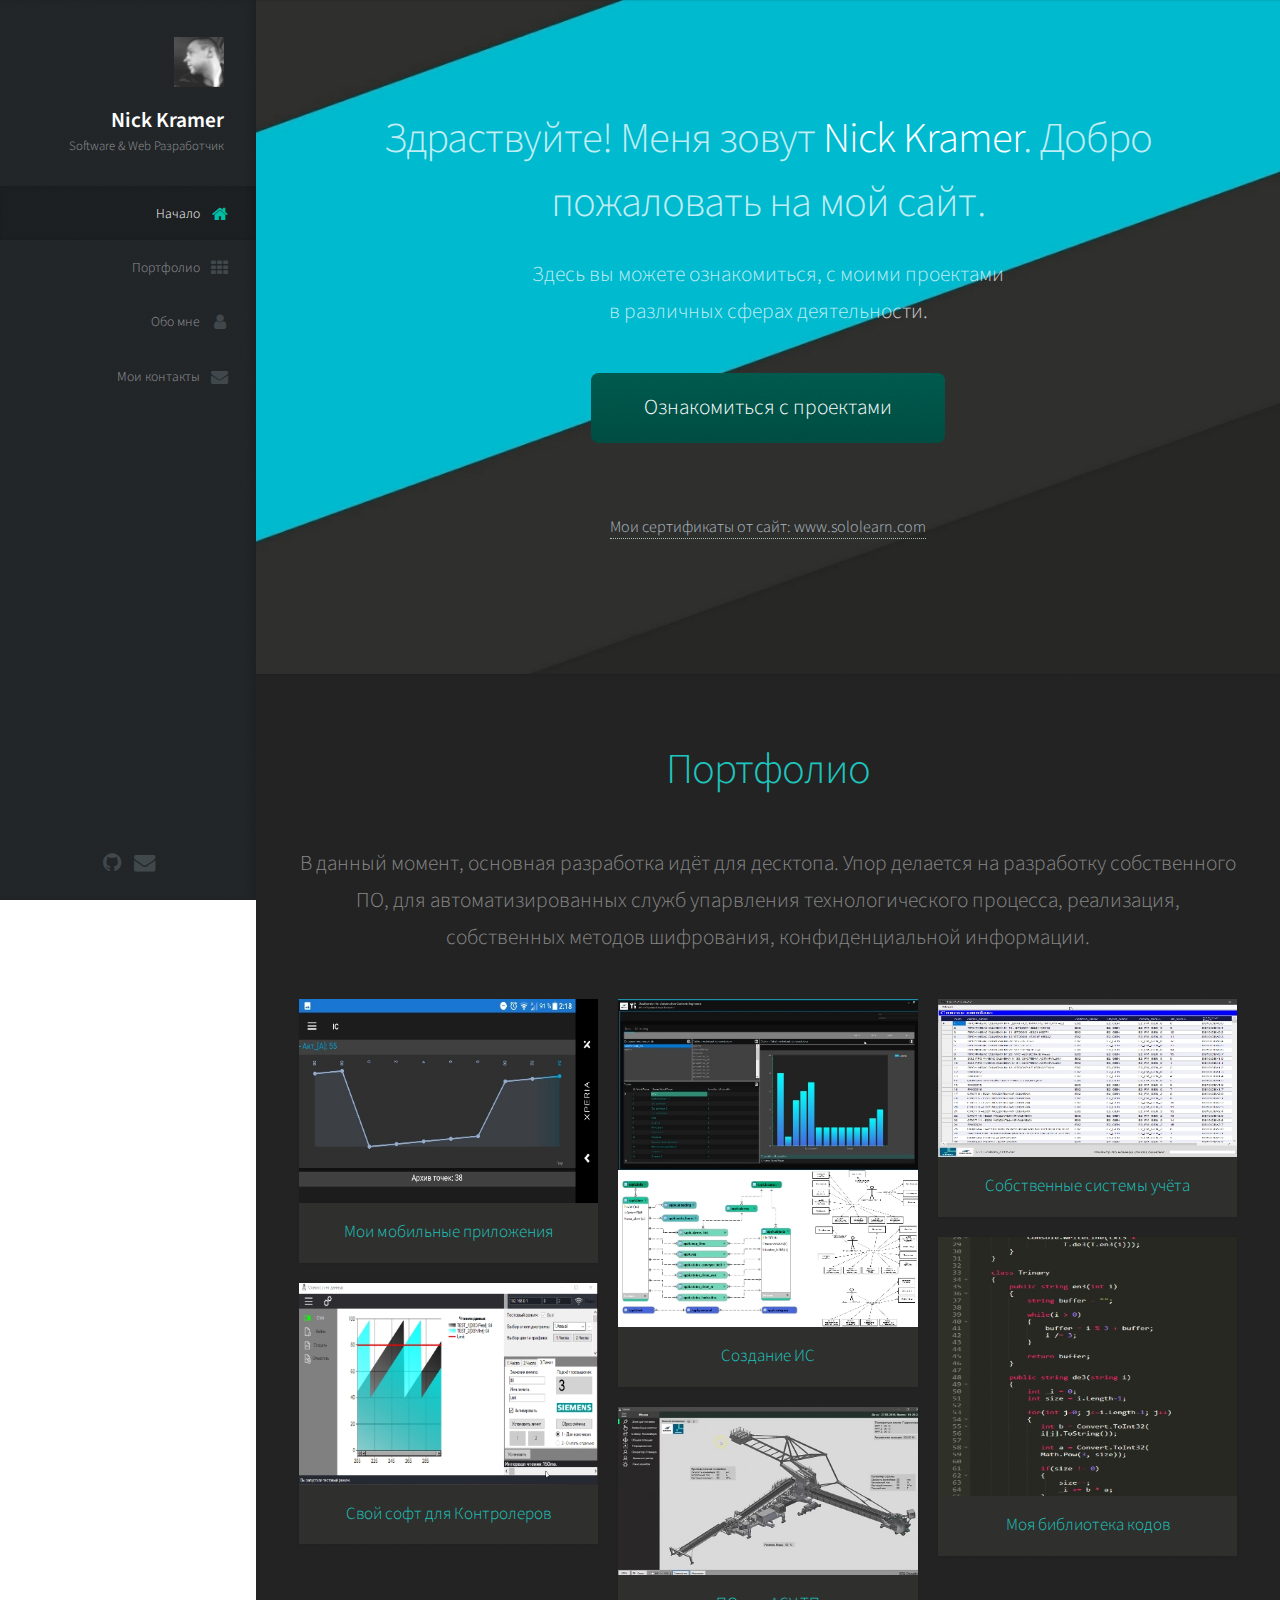
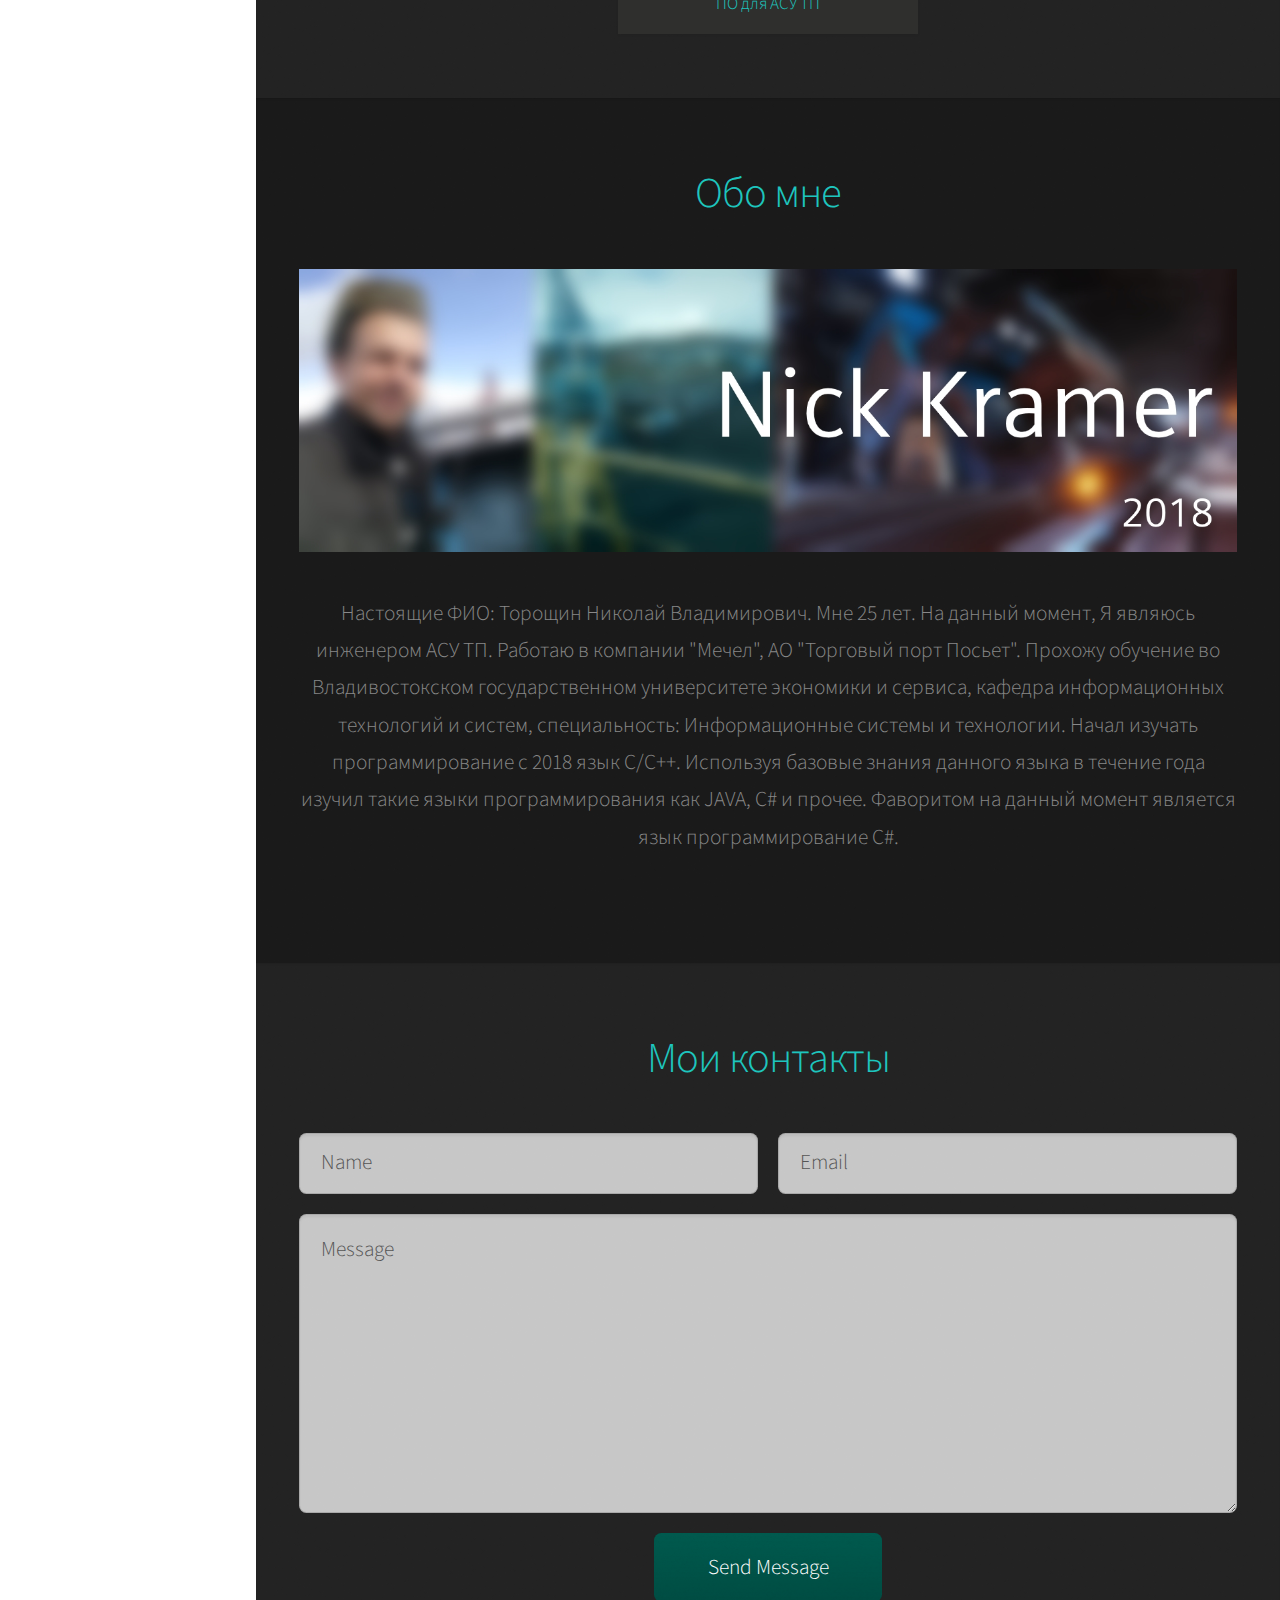
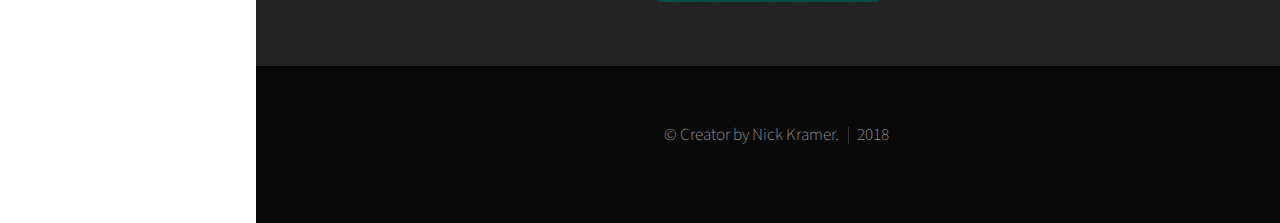
==== index.html @ b0fe9498 "Initial commit" ====
<!DOCTYPE HTML>
<html>
	<head>
		<title>Nick Kramer</title>
		<meta charset="utf-8" />
		<meta name="viewport" content="width=device-width, initial-scale=1, user-scalable=no" />
		<link rel="stylesheet" href="assets/css/main.css" />
	</head>
	<body class="is-preload">
		<!-- Header -->
			<div id="header">
				<div class="top">
					<!-- Logo -->
						<div id="logo">
							<span class="image avatar50"><img src="images/avatar.jpg" alt="" /></span>
							<h1 id="title">Nick Kramer</h1>
							<p>Software & Web Разработчик</p>
						</div>
					<!-- Nav -->
						<nav id="nav">
							<ul>
								<li><a href="#top" id="top-link"><span class="icon fa-home">Начало</span></a></li>
								<li><a href="#portfolio" id="portfolio-link"><span class="icon fa-th">Портфолио</span></a></li>
								<li><a href="#about" id="about-link"><span class="icon fa-user">Обо мне</span></a></li>
								<li><a href="#contact" id="contact-link"><span class="icon fa-envelope">Мои контакты</span></a></li>
							</ul>
						</nav>
				</div>
				<div class="bottom">
					<!-- Social Icons -->
						<ul class="icons">
							<li><a href="https://github.com/nick-kramer117" class="icon fa-github"><span class="label">Github</span></a></li>
							<li><a href="nick.kramer.117@gmail.com" class="icon fa-envelope"><span class="label">Email</span></a></li>
						</ul>
				</div>
			</div>
		<!-- Main -->
			<div id="main">
				<!-- Intro -->
					<section id="top" class="one dark cover">
						<div class="container">
							<header>
								<h2 class="alt">Здраствуйте! Меня зовут <strong>Nick Kramer</strong>. Добро пожаловать на мой сайт.</h2>
								<p>Здесь вы можете ознакомиться, с моими проектами<br />
								в различных сферах деятельности.</p>
							</header>
							<footer>
								<a href="#portfolio" class="button scrolly">Ознакомиться с проектами</a>
								<div class="simple">
									<a class="sololearn" href="https://www.sololearn.com/Profile/6005663"> Мои сертификаты от сайт: www.sololearn.com</a>
								</div>
							</footer>
						</div>
					</section>
				<!-- Portfolio -->
					<section id="portfolio" class="two">
						<div class="container">
							<header>
								<h2>Портфолио</h2>
							</header>
							<p> В данный момент, основная разработка идёт для десктопа. Упор делается 
							на разработку собственного ПО, для автоматизированных служб упарвления
							технологического процесса, реализация, собственных методов шифрования, 
							конфиденциальной информации. 
							</p>
							<div class="row">
								<div class="col-4 col-12-mobile">
									<article class="item">
										<a href="#" class="image fit"><img src="images/pic02.jpg" alt="" /></a>
										<header>
											<h3>Мои мобильные приложения</h3>
										</header>
									</article>
									<article class="item">
										<a href="#" class="image fit"><img src="images/pic03.jpg" alt="" /></a>
										<header>
											<h3>Свой софт для Контролеров</h3>
										</header>
									</article>
								</div>
								<div class="col-4 col-12-mobile">
									<article class="item">
										<a href="#" class="image fit"><img src="images/pic04.jpg" alt="" /></a>
										<header>
											<h3>Создание ИС</h3>
										</header>
									</article>
									<article class="item">
										<a href="#" class="image fit"><img src="images/pic05.jpg" alt="" /></a>
										<header>
											<h3>ПО для АСУ ТП</h3>
										</header>
									</article>
								</div>
								<div class="col-4 col-12-mobile">
									<article class="item">
										<a href="#" class="image fit"><img src="images/pic06.jpg" alt="" /></a>
										<header>
											<h3>Собственные системы учёта</h3>
										</header>
									</article>
									<article class="item">
										<a href="#" class="image fit"><img src="images/pic07.jpg" alt="" /></a>
										<header>
											<h3>Моя библиотека кодов</h3>
										</header>
									</article>
								</div>
							</div>
						</div>
					</section>
				<!-- About Me -->
					<section id="about" class="three">
						<div class="container">
							<header>
								<h2>Обо мне</h2>
							</header>
							<a href="#" class="image featured"><img src="images/pic08.jpg" alt="" /></a>
							<p>Настоящие ФИО: Торощин Николай Владимирович. Мне 25 лет. На данный момент, 
							Я являюсь инженером АСУ ТП. Работаю в компании "Мечел", АО "Торговый порт Посьет". 
							Прохожу обучение во Владивостокском государственном университете экономики и сервиса, 
							кафедра информационных технологий и систем, специальность: Информационные системы и технологии.
							Начал изучать программирование с 2018 язык С/С++.  Используя базовые знания данного языка в течение 
							года изучил такие языки программирования как JAVA, C# и прочее. 
							Фаворитом на данный момент является язык программирование C#.
							</p>
						</div>
					</section>
				<!-- Contact -->
					<section id="contact" class="four">
						<div class="container">
							<header>
								<h2>Мои контакты</h2>
							</header>
							<form method="post" action="#">
								<div class="row">
									<div class="col-6 col-12-mobile"><input type="text" name="name" placeholder="Name" /></div>
									<div class="col-6 col-12-mobile"><input type="text" name="email" placeholder="Email" /></div>
									<div class="col-12">
										<textarea name="message" placeholder="Message"></textarea>
									</div>
									<div class="col-12">
										<input type="submit" value="Send Message" />
									</div>
								</div>
							</form>

						</div>
					</section>
			</div>
		<!-- Footer -->
			<div id="footer">
				<!-- Copyright -->
					<ul class="copyright">
						<li>&copy; Creator by Nick Kramer.</li><li>2018</li>
					</ul>
			</div>
		<!-- Scripts -->
			<script src="assets/js/jquery.min.js"></script>
			<script src="assets/js/jquery.scrolly.min.js"></script>
			<script src="assets/js/jquery.scrollex.min.js"></script>
			<script src="assets/js/browser.min.js"></script>
			<script src="assets/js/breakpoints.min.js"></script>
			<script src="assets/js/util.js"></script>
			<script src="assets/js/main.js"></script>
	</body>
</html>
---- assets/css/main.css ----
@import url("font-awesome.min.css");
@import url("https://fonts.googleapis.com/css?family=Source+Sans+Pro:300,300italic,400,600");

html, body, div, span, applet, object,
iframe, h1, h2, h3, h4, h5, h6, p, blockquote,
pre, a, abbr, acronym, address, big, cite,
code, del, dfn, em, img, ins, kbd, q, s, samp,
small, strike, strong, sub, sup, tt, var, b,
u, i, center, dl, dt, dd, ol, ul, li, fieldset,
form, label, legend, table, caption, tbody,
tfoot, thead, tr, th, td, article, aside,
canvas, details, embed, figure, figcaption,
footer, header, hgroup, menu, nav, output, ruby,
section, summary, time, mark, audio, video {
	margin: 0;
	padding: 0;
	border: 0;
	font-size: 100%;
	font: inherit;
	vertical-align: baseline;}

article, aside, details, figcaption, figure,
footer, header, hgroup, menu, nav, section {
	display: block;}

body {
	line-height: 1;
}

ol, ul {
	list-style: none;
}

blockquote, q {
	quotes: none;
}

	blockquote:before, blockquote:after, q:before, q:after {
		content: '';
		content: none;
	}

table {
	border-collapse: collapse;
	border-spacing: 0;
}

body {
	-webkit-text-size-adjust: none;
}

mark {
	background-color: transparent;
	color: inherit;
}

input::-moz-focus-inner {
	border: 0;
	padding: 0;
}

input, select, textarea {
	-moz-appearance: none;
	-webkit-appearance: none;
	-ms-appearance: none;
	appearance: none;
}

/* Basic */
	html {
		box-sizing: border-box;
	}

	*, *:before, *:after {
		box-sizing: inherit;
	}

	body {
		background: #fff;
		font-family: 'Source Sans Pro', sans-serif;
		font-size: 19pt;
		font-weight: 300;
		line-height: 1.75em;
		color: #888;
	}

		body.is-preload *, body.is-preload *:before, body.is-preload *:after {
			-moz-animation: none !important;
			-webkit-animation: none !important;
			-ms-animation: none !important;
			animation: none !important;
			-moz-transition: none !important;
			-webkit-transition: none !important;
			-ms-transition: none !important;
			transition: none !important;
		}

	input, textarea, select {
		font-family: 'Source Sans Pro', sans-serif;
		font-size: 19pt;
		font-weight: 300;
		line-height: 1.75em;
		color: #888;
	}

	h1, h2, h3, h4, h5, h6 {
		font-weight: 300;
		color: #1ec5be;
		line-height: 1.5em;
	}

	h1 a, h2 a, h3 a, h4 a, h5 a, h6 a {
		color: inherit;
		text-decoration: none;
	}

		h1 a strong, h2 a strong, h3 a strong, h4 a strong, h5 a strong, h6 a strong {
			color: #333;
		}

	h2 {
		font-size: 2em;
		letter-spacing: -1px;
	}

		h2.alt {
			color: #888;
		}

			h2.alt strong {
				color: #666;
			}

	h3 {
		font-size: 1.5em;
	}

	header {
		margin: 0 0 2em 0;
	}

		header > p {
			margin: 1em 0 0 0;
		}

	footer {
		margin: 2em 0 0 0;
	}

	strong, b {
		font-weight: 300;
		color: #666;
	}

	em, i {
		font-style: italic;
	}

	a {
		text-decoration: none;
		color: inherit;
		border-bottom: dotted 1px rgba(128, 128, 128, 0.5);
		-moz-transition: color 0.35s ease-in-out, border-bottom-color 0.35s ease-in-out;
		-webkit-transition: color 0.35s ease-in-out, border-bottom-color 0.35s ease-in-out;
		-ms-transition: color 0.35s ease-in-out, border-bottom-color 0.35s ease-in-out;
		transition: color 0.35s ease-in-out, border-bottom-color 0.35s ease-in-out;
		outline: 0;
	}

		a:hover {
			color: #E27689;
			border-bottom-color: rgba(255, 255, 255, 0);
		}

	sub {
		position: relative;
		top: 0.5em;
		font-size: 0.8em;
	}

	sup {
		position: relative;
		top: -0.5em;
		font-size: 0.8em;
	}

	hr {
		border: 0;
		border-top: solid 1px #ddd;
	}

	blockquote {
		border-left: solid 0.5em #ddd;
		padding: 1em 0 1em 2em;
		font-style: italic;
	}

	p, ul, ol, dl, table {
		margin-bottom: 2em;
	}

	br.clear {
		clear: both;
	}

/* Container */
	.container {
		margin: 0 auto;
		max-width: 100%;
		width: 1400px;
	}

		@media screen and (min-width: 961px) and (max-width: 1880px) {
			.container {
				width: 1200px;
			}
		}

		@media screen and (min-width: 961px) and (max-width: 1620px) {
			.container {
				width: 960px;
			}
		}

		@media screen and (min-width: 961px) and (max-width: 1320px) {
			.container {
				width: 100%;
			}
		}
		
		@media screen and (max-width: 960px) {
			.container {
				width: 100%;
			}
		}
		
		@media screen and (max-width: 736px) {
			.container {
				width: 100%;
			}
		}
/*Simple*/
	.simple{
		padding: 3em 1em 1em 1em;
	}
	
	.sololearn{
		font-size: medium;
	}
	
	.certificates{
		padding: 2em 1em 1em 1em;
		width: 240px;
		height: 92px;
	}

/* Row */
	.row {
		display: flex;
		flex-wrap: wrap;
		box-sizing: border-box;
		align-items: stretch;
	}
		.row > * {
			box-sizing: border-box;
		}
		.row.gtr-uniform > * > :last-child {
			margin-bottom: 0;
		}
		.row.aln-left {
			justify-content: flex-start;
		}
		.row.aln-center {
			justify-content: center;
		}
		.row.aln-right {
			justify-content: flex-end;
		}
		.row.aln-top {
			align-items: flex-start;
		}
		.row.aln-middle {
			align-items: center;
		}
		.row.aln-bottom {
			align-items: flex-end;
		}
		.row > .imp {
			order: -1;
		}
		.row > .col-1 {
			width: 8.3333333333%;
		}
		.row > .off-1 {
			margin-left: 8.3333333333%;
		}
		.row > .col-2 {
			width: 16.6666666667%;
		}
		.row > .off-2 {
			margin-left: 16.6666666667%;
		}
		.row > .col-3 {
			width: 25%;
		}
		.row > .off-3 {
			margin-left: 25%;
		}
		.row > .col-4 {
			width: 33.3333333333%;
		}
		.row > .off-4 {
			margin-left: 33.3333333333%;
		}
		.row > .col-5 {
			width: 41.6666666667%;
		}
		.row > .off-5 {
			margin-left: 41.6666666667%;
		}
		.row > .col-6 {
			width: 50%;
		}
		.row > .off-6 {
			margin-left: 50%;
		}
		.row > .col-7 {
			width: 58.3333333333%;
		}
		.row > .off-7 {
			margin-left: 58.3333333333%;
		}
		.row > .col-8 {
			width: 66.6666666667%;
		}
		.row > .off-8 {
			margin-left: 66.6666666667%;
		}
		.row > .col-9 {
			width: 75%;
		}
		.row > .off-9 {
			margin-left: 75%;
		}
		.row > .col-10 {
			width: 83.3333333333%;
		}
		.row > .off-10 {
			margin-left: 83.3333333333%;
		}
		.row > .col-11 {
			width: 91.6666666667%;
		}
		.row > .off-11 {
			margin-left: 91.6666666667%;
		}
		.row > .col-12 {
			width: 100%;
		}
		.row > .off-12 {
			margin-left: 100%;
		}
		.row.gtr-0 {
			margin-top: 0px;
			margin-left: 0px;
		}
			.row.gtr-0 > * {
				padding: 0px 0 0 0px;
			}
			.row.gtr-0.gtr-uniform {
				margin-top: 0px;
			}
				.row.gtr-0.gtr-uniform > * {
					padding-top: 0px;
				}
		.row.gtr-25 {
			margin-top: -10px;
			margin-left: -10px;
		}
			.row.gtr-25 > * {
				padding: 10px 0 0 10px;
			}
			.row.gtr-25.gtr-uniform {
				margin-top: -10px;
			}
				.row.gtr-25.gtr-uniform > * {
					padding-top: 10px;
				}
		.row.gtr-50 {
			margin-top: -20px;
			margin-left: -20px;
		}
			.row.gtr-50 > * {
				padding: 20px 0 0 20px;
			}
			.row.gtr-50.gtr-uniform {
				margin-top: -20px;
			}
				.row.gtr-50.gtr-uniform > * {
					padding-top: 20px;
				}
		.row {
			margin-top: -40px;
			margin-left: -40px;
		}
			.row > * {
				padding: 40px 0 0 40px;
			}
			.row.gtr-uniform {
				margin-top: -40px;
			}
				.row.gtr-uniform > * {
					padding-top: 40px;
				}
		.row.gtr-150 {
			margin-top: -60px;
			margin-left: -60px;
		}
			.row.gtr-150 > * {
				padding: 60px 0 0 60px;
			}
			.row.gtr-150.gtr-uniform {
				margin-top: -60px;
			}
				.row.gtr-150.gtr-uniform > * {
					padding-top: 60px;
				}
		.row.gtr-200 {
			margin-top: -80px;
			margin-left: -80px;
		}
			.row.gtr-200 > * {
				padding: 80px 0 0 80px;
			}
			.row.gtr-200.gtr-uniform {
				margin-top: -80px;
			}
				.row.gtr-200.gtr-uniform > * {
					padding-top: 80px;
				}
				
		@media screen and (min-width: 961px) and (max-width: 1880px) {
			.row {
				display: flex;
				flex-wrap: wrap;
				box-sizing: border-box;
				align-items: stretch;
			}
				.row > * {
					box-sizing: border-box;
				}
				.row.gtr-uniform > * > :last-child {
					margin-bottom: 0;
				}
				.row.aln-left {
					justify-content: flex-start;
				}
				.row.aln-center {
					justify-content: center;
				}
				.row.aln-right {
					justify-content: flex-end;
				}
				.row.aln-top {
					align-items: flex-start;
				}
				.row.aln-middle {
					align-items: center;
				}
				.row.aln-bottom {
					align-items: flex-end;
				}
				.row > .imp-wide {
					order: -1;
				}
				.row > .col-1-wide {
					width: 8.3333333333%;
				}
				.row > .off-1-wide {
					margin-left: 8.3333333333%;
				}
				.row > .col-2-wide {
					width: 16.6666666667%;
				}
				.row > .off-2-wide {
					margin-left: 16.6666666667%;
				}
				.row > .col-3-wide {
					width: 25%;
				}
				.row > .off-3-wide {
					margin-left: 25%;
				}
				.row > .col-4-wide {
					width: 33.3333333333%;
				}
				.row > .off-4-wide {
					margin-left: 33.3333333333%;
				}
				.row > .col-5-wide {
					width: 41.6666666667%;
				}
				.row > .off-5-wide {
					margin-left: 41.6666666667%;
				}
				.row > .col-6-wide {
					width: 50%;
				}
				.row > .off-6-wide {
					margin-left: 50%;
				}
				.row > .col-7-wide {
					width: 58.3333333333%;
				}
				.row > .off-7-wide {
					margin-left: 58.3333333333%;
				}
				.row > .col-8-wide {
					width: 66.6666666667%;
				}
				.row > .off-8-wide {
					margin-left: 66.6666666667%;
				}
				.row > .col-9-wide {
					width: 75%;
				}
				.row > .off-9-wide {
					margin-left: 75%;
				}
				.row > .col-10-wide {
					width: 83.3333333333%;
				}
				.row > .off-10-wide {
					margin-left: 83.3333333333%;
				}
				.row > .col-11-wide {
					width: 91.6666666667%;
				}
				.row > .off-11-wide {
					margin-left: 91.6666666667%;
				}
				.row > .col-12-wide {
					width: 100%;
				}
				.row > .off-12-wide {
					margin-left: 100%;
				}
				.row.gtr-0 {
					margin-top: 0px;
					margin-left: 0px;
				}
					.row.gtr-0 > * {
						padding: 0px 0 0 0px;
					}
					.row.gtr-0.gtr-uniform {
						margin-top: 0px;
					}
						.row.gtr-0.gtr-uniform > * {
							padding-top: 0px;
						}
				.row.gtr-25 {
					margin-top: -10px;
					margin-left: -10px;
				}
					.row.gtr-25 > * {
						padding: 10px 0 0 10px;
					}
					.row.gtr-25.gtr-uniform {
						margin-top: -10px;
					}
						.row.gtr-25.gtr-uniform > * {
							padding-top: 10px;
						}
				.row.gtr-50 {
					margin-top: -20px;
					margin-left: -20px;
				}
					.row.gtr-50 > * {
						padding: 20px 0 0 20px;
					}
					.row.gtr-50.gtr-uniform {
						margin-top: -20px;
					}
						.row.gtr-50.gtr-uniform > * {
							padding-top: 20px;
						}
				.row {
					margin-top: -40px;
					margin-left: -40px;
				}
					.row > * {
						padding: 40px 0 0 40px;
					}
					.row.gtr-uniform {
						margin-top: -40px;
					}
						.row.gtr-uniform > * {
							padding-top: 40px;
						}
				.row.gtr-150 {
					margin-top: -60px;
					margin-left: -60px;
				}
					.row.gtr-150 > * {
						padding: 60px 0 0 60px;
					}
					.row.gtr-150.gtr-uniform {
						margin-top: -60px;
					}
						.row.gtr-150.gtr-uniform > * {
							padding-top: 60px;
						}
				.row.gtr-200 {
					margin-top: -80px;
					margin-left: -80px;
				}
					.row.gtr-200 > * {
						padding: 80px 0 0 80px;
					}
					.row.gtr-200.gtr-uniform {
						margin-top: -80px;
					}
						.row.gtr-200.gtr-uniform > * {
							padding-top: 80px;
						}
		}

		@media screen and (min-width: 961px) and (max-width: 1620px) {
			.row {
				display: flex;
				flex-wrap: wrap;
				box-sizing: border-box;
				align-items: stretch;
			}
				.row > * {
					box-sizing: border-box;
				}
				.row.gtr-uniform > * > :last-child {
					margin-bottom: 0;
				}
				.row.aln-left {
					justify-content: flex-start;
				}
				.row.aln-center {
					justify-content: center;
				}
				.row.aln-right {
					justify-content: flex-end;
				}
				.row.aln-top {
					align-items: flex-start;
				}
				.row.aln-middle {
					align-items: center;
				}
				.row.aln-bottom {
					align-items: flex-end;
				}
				.row > .imp-normal {
					order: -1;
				}
				.row > .col-1-normal {
					width: 8.3333333333%;
				}
				.row > .off-1-normal {
					margin-left: 8.3333333333%;
				}
				.row > .col-2-normal {
					width: 16.6666666667%;
				}
				.row > .off-2-normal {
					margin-left: 16.6666666667%;
				}
				.row > .col-3-normal {
					width: 25%;
				}
				.row > .off-3-normal {
					margin-left: 25%;
				}
				.row > .col-4-normal {
					width: 33.3333333333%;
				}
				.row > .off-4-normal {
					margin-left: 33.3333333333%;
				}
				.row > .col-5-normal {
					width: 41.6666666667%;
				}
				.row > .off-5-normal {
					margin-left: 41.6666666667%;
				}
				.row > .col-6-normal {
					width: 50%;
				}
				.row > .off-6-normal {
					margin-left: 50%;
				}
				.row > .col-7-normal {
					width: 58.3333333333%;
				}
				.row > .off-7-normal {
					margin-left: 58.3333333333%;
				}
				.row > .col-8-normal {
					width: 66.6666666667%;
				}
				.row > .off-8-normal {
					margin-left: 66.6666666667%;
				}
				.row > .col-9-normal {
					width: 75%;
				}
				.row > .off-9-normal {
					margin-left: 75%;
				}
				.row > .col-10-normal {
					width: 83.3333333333%;
				}
				.row > .off-10-normal {
					margin-left: 83.3333333333%;
				}
				.row > .col-11-normal {
					width: 91.6666666667%;
				}
				.row > .off-11-normal {
					margin-left: 91.6666666667%;
				}
				.row > .col-12-normal {
					width: 100%;
				}
				.row > .off-12-normal {
					margin-left: 100%;
				}
				.row.gtr-0 {
					margin-top: 0px;
					margin-left: 0px;
				}
					.row.gtr-0 > * {
						padding: 0px 0 0 0px;
					}
					.row.gtr-0.gtr-uniform {
						margin-top: 0px;
					}
						.row.gtr-0.gtr-uniform > * {
							padding-top: 0px;
						}
				.row.gtr-25 {
					margin-top: -10px;
					margin-left: -10px;
				}
					.row.gtr-25 > * {
						padding: 10px 0 0 10px;
					}
					.row.gtr-25.gtr-uniform {
						margin-top: -10px;
					}
						.row.gtr-25.gtr-uniform > * {
							padding-top: 10px;
						}
				.row.gtr-50 {
					margin-top: -20px;
					margin-left: -20px;
				}
					.row.gtr-50 > * {
						padding: 20px 0 0 20px;
					}
					.row.gtr-50.gtr-uniform {
						margin-top: -20px;
					}
						.row.gtr-50.gtr-uniform > * {
							padding-top: 20px;
						}
				.row {
					margin-top: -40px;
					margin-left: -40px;
				}
					.row > * {
						padding: 40px 0 0 40px;
					}
					.row.gtr-uniform {
						margin-top: -40px;
					}
						.row.gtr-uniform > * {
							padding-top: 40px;
						}
				.row.gtr-150 {
					margin-top: -60px;
					margin-left: -60px;
				}
					.row.gtr-150 > * {
						padding: 60px 0 0 60px;
					}
					.row.gtr-150.gtr-uniform {
						margin-top: -60px;
					}
						.row.gtr-150.gtr-uniform > * {
							padding-top: 60px;
						}
				.row.gtr-200 {
					margin-top: -80px;
					margin-left: -80px;
				}
					.row.gtr-200 > * {
						padding: 80px 0 0 80px;
					}
					.row.gtr-200.gtr-uniform {
						margin-top: -80px;
					}
						.row.gtr-200.gtr-uniform > * {
							padding-top: 80px;
						}
		}

		@media screen and (min-width: 961px) and (max-width: 1320px) {
			.row {
				display: flex;
				flex-wrap: wrap;
				box-sizing: border-box;
				align-items: stretch;
			}
				.row > * {
					box-sizing: border-box;
				}
				.row.gtr-uniform > * > :last-child {
					margin-bottom: 0;
				}
				.row.aln-left {
					justify-content: flex-start;
				}
				.row.aln-center {
					justify-content: center;
				}
				.row.aln-right {
					justify-content: flex-end;
				}
				.row.aln-top {
					align-items: flex-start;
				}
				.row.aln-middle {
					align-items: center;
				}
				.row.aln-bottom {
					align-items: flex-end;
				}
				.row > .imp-narrow {
					order: -1;
				}
				.row > .col-1-narrow {
					width: 8.3333333333%;
				}
				.row > .off-1-narrow {
					margin-left: 8.3333333333%;
				}
				.row > .col-2-narrow {
					width: 16.6666666667%;
				}
				.row > .off-2-narrow {
					margin-left: 16.6666666667%;
				}
				.row > .col-3-narrow {
					width: 25%;
				}
				.row > .off-3-narrow {
					margin-left: 25%;
				}
				.row > .col-4-narrow {
					width: 33.3333333333%;
				}
				.row > .off-4-narrow {
					margin-left: 33.3333333333%;
				}
				.row > .col-5-narrow {
					width: 41.6666666667%;
				}
				.row > .off-5-narrow {
					margin-left: 41.6666666667%;
				}
				.row > .col-6-narrow {
					width: 50%;
				}
				.row > .off-6-narrow {
					margin-left: 50%;
				}
				.row > .col-7-narrow {
					width: 58.3333333333%;
				}
				.row > .off-7-narrow {
					margin-left: 58.3333333333%;
				}
				.row > .col-8-narrow {
					width: 66.6666666667%;
				}
				.row > .off-8-narrow {
					margin-left: 66.6666666667%;
				}
				.row > .col-9-narrow {
					width: 75%;
				}
				.row > .off-9-narrow {
					margin-left: 75%;
				}
				.row > .col-10-narrow {
					width: 83.3333333333%;
				}
				.row > .off-10-narrow {
					margin-left: 83.3333333333%;
				}
				.row > .col-11-narrow {
					width: 91.6666666667%;
				}
				.row > .off-11-narrow {
					margin-left: 91.6666666667%;
				}
				.row > .col-12-narrow {
					width: 100%;
				}
				.row > .off-12-narrow {
					margin-left: 100%;
				}
				.row.gtr-0 {
					margin-top: 0px;
					margin-left: 0px;
				}
					.row.gtr-0 > * {
						padding: 0px 0 0 0px;
					}
					.row.gtr-0.gtr-uniform {
						margin-top: 0px;
					}
						.row.gtr-0.gtr-uniform > * {
							padding-top: 0px;
						}
				.row.gtr-25 {
					margin-top: -5px;
					margin-left: -5px;
				}
					.row.gtr-25 > * {
						padding: 5px 0 0 5px;
					}
					.row.gtr-25.gtr-uniform {
						margin-top: -5px;
					}
						.row.gtr-25.gtr-uniform > * {
							padding-top: 5px;
						}
				.row.gtr-50 {
					margin-top: -10px;
					margin-left: -10px;
				}
					.row.gtr-50 > * {
						padding: 10px 0 0 10px;
					}
					.row.gtr-50.gtr-uniform {
						margin-top: -10px;
					}
						.row.gtr-50.gtr-uniform > * {
							padding-top: 10px;
						}
				.row {
					margin-top: -20px;
					margin-left: -20px;
				}
					.row > * {
						padding: 20px 0 0 20px;
					}
					.row.gtr-uniform {
						margin-top: -20px;
					}
						.row.gtr-uniform > * {
							padding-top: 20px;
						}
				.row.gtr-150 {
					margin-top: -30px;
					margin-left: -30px;
				}
					.row.gtr-150 > * {
						padding: 30px 0 0 30px;
					}
					.row.gtr-150.gtr-uniform {
						margin-top: -30px;
					}
						.row.gtr-150.gtr-uniform > * {
							padding-top: 30px;
						}
				.row.gtr-200 {
					margin-top: -40px;
					margin-left: -40px;
				}
					.row.gtr-200 > * {
						padding: 40px 0 0 40px;
					}
					.row.gtr-200.gtr-uniform {
						margin-top: -40px;
					}
						.row.gtr-200.gtr-uniform > * {
							padding-top: 40px;
						}
		}

		@media screen and (max-width: 960px) {
			.row {
				display: flex;
				flex-wrap: wrap;
				box-sizing: border-box;
				align-items: stretch;
			}
				.row > * {
					box-sizing: border-box;
				}
				.row.gtr-uniform > * > :last-child {
					margin-bottom: 0;
				}
				.row.aln-left {
					justify-content: flex-start;
				}
				.row.aln-center {
					justify-content: center;
				}
				.row.aln-right {
					justify-content: flex-end;
				}
				.row.aln-top {
					align-items: flex-start;
				}
				.row.aln-middle {
					align-items: center;
				}
				.row.aln-bottom {
					align-items: flex-end;
				}
				.row > .imp-narrower {
					order: -1;
				}
				.row > .col-1-narrower {
					width: 8.3333333333%;
				}
				.row > .off-1-narrower {
					margin-left: 8.3333333333%;
				}
				.row > .col-2-narrower {
					width: 16.6666666667%;
				}
				.row > .off-2-narrower {
					margin-left: 16.6666666667%;
				}
				.row > .col-3-narrower {
					width: 25%;
				}
				.row > .off-3-narrower {
					margin-left: 25%;
				}
				.row > .col-4-narrower {
					width: 33.3333333333%;
				}
				.row > .off-4-narrower {
					margin-left: 33.3333333333%;
				}
				.row > .col-5-narrower {
					width: 41.6666666667%;
				}
				.row > .off-5-narrower {
					margin-left: 41.6666666667%;
				}
				.row > .col-6-narrower {
					width: 50%;
				}
				.row > .off-6-narrower {
					margin-left: 50%;
				}
				.row > .col-7-narrower {
					width: 58.3333333333%;
				}
				.row > .off-7-narrower {
					margin-left: 58.3333333333%;
				}
				.row > .col-8-narrower {
					width: 66.6666666667%;
				}
				.row > .off-8-narrower {
					margin-left: 66.6666666667%;
				}
				.row > .col-9-narrower {
					width: 75%;
				}
				.row > .off-9-narrower {
					margin-left: 75%;
				}
				.row > .col-10-narrower {
					width: 83.3333333333%;
				}
				.row > .off-10-narrower {
					margin-left: 83.3333333333%;
				}
				.row > .col-11-narrower {
					width: 91.6666666667%;
				}
				.row > .off-11-narrower {
					margin-left: 91.6666666667%;
				}
				.row > .col-12-narrower {
					width: 100%;
				}
				.row > .off-12-narrower {
					margin-left: 100%;
				}
				.row.gtr-0 {
					margin-top: 0px;
					margin-left: 0px;
				}
					.row.gtr-0 > * {
						padding: 0px 0 0 0px;
					}
					.row.gtr-0.gtr-uniform {
						margin-top: 0px;
					}
						.row.gtr-0.gtr-uniform > * {
							padding-top: 0px;
						}
				.row.gtr-25 {
					margin-top: -5px;
					margin-left: -5px;
				}
					.row.gtr-25 > * {
						padding: 5px 0 0 5px;
					}
					.row.gtr-25.gtr-uniform {
						margin-top: -5px;
					}
						.row.gtr-25.gtr-uniform > * {
							padding-top: 5px;
						}
				.row.gtr-50 {
					margin-top: -10px;
					margin-left: -10px;
				}
					.row.gtr-50 > * {
						padding: 10px 0 0 10px;
					}
					.row.gtr-50.gtr-uniform {
						margin-top: -10px;
					}
						.row.gtr-50.gtr-uniform > * {
							padding-top: 10px;
						}
				.row {
					margin-top: -20px;
					margin-left: -20px;
				}
					.row > * {
						padding: 20px 0 0 20px;
					}
					.row.gtr-uniform {
						margin-top: -20px;
					}
						.row.gtr-uniform > * {
							padding-top: 20px;
						}
				.row.gtr-150 {
					margin-top: -30px;
					margin-left: -30px;
				}
					.row.gtr-150 > * {
						padding: 30px 0 0 30px;
					}
					.row.gtr-150.gtr-uniform {
						margin-top: -30px;
					}
						.row.gtr-150.gtr-uniform > * {
							padding-top: 30px;
						}
				.row.gtr-200 {
					margin-top: -40px;
					margin-left: -40px;
				}
					.row.gtr-200 > * {
						padding: 40px 0 0 40px;
					}
					.row.gtr-200.gtr-uniform {
						margin-top: -40px;
					}
						.row.gtr-200.gtr-uniform > * {
							padding-top: 40px;
						}
		}

		@media screen and (max-width: 736px) {
			.row {
				display: flex;
				flex-wrap: wrap;
				box-sizing: border-box;
				align-items: stretch;
			}
				.row > * {
					box-sizing: border-box;
				}
				.row.gtr-uniform > * > :last-child {
					margin-bottom: 0;
				}
				.row.aln-left {
					justify-content: flex-start;
				}
				.row.aln-center {
					justify-content: center;
				}
				.row.aln-right {
					justify-content: flex-end;
				}
				.row.aln-top {
					align-items: flex-start;
				}
				.row.aln-middle {
					align-items: center;
				}
				.row.aln-bottom {
					align-items: flex-end;
				}
				.row > .imp-mobile {
					order: -1;
				}
				.row > .col-1-mobile {
					width: 8.3333333333%;
				}
				.row > .off-1-mobile {
					margin-left: 8.3333333333%;
				}
				.row > .col-2-mobile {
					width: 16.6666666667%;
				}
				.row > .off-2-mobile {
					margin-left: 16.6666666667%;
				}
				.row > .col-3-mobile {
					width: 25%;
				}
				.row > .off-3-mobile {
					margin-left: 25%;
				}
				.row > .col-4-mobile {
					width: 33.3333333333%;
				}
				.row > .off-4-mobile {
					margin-left: 33.3333333333%;
				}
				.row > .col-5-mobile {
					width: 41.6666666667%;
				}
				.row > .off-5-mobile {
					margin-left: 41.6666666667%;
				}
				.row > .col-6-mobile {
					width: 50%;
				}
				.row > .off-6-mobile {
					margin-left: 50%;
				}
				.row > .col-7-mobile {
					width: 58.3333333333%;
				}
				.row > .off-7-mobile {
					margin-left: 58.3333333333%;
				}
				.row > .col-8-mobile {
					width: 66.6666666667%;
				}
				.row > .off-8-mobile {
					margin-left: 66.6666666667%;
				}
				.row > .col-9-mobile {
					width: 75%;
				}
				.row > .off-9-mobile {
					margin-left: 75%;
				}
				.row > .col-10-mobile {
					width: 83.3333333333%;
				}
				.row > .off-10-mobile {
					margin-left: 83.3333333333%;
				}
				.row > .col-11-mobile {
					width: 91.6666666667%;
				}
				.row > .off-11-mobile {
					margin-left: 91.6666666667%;
				}
				.row > .col-12-mobile {
					width: 100%;
				}
				.row > .off-12-mobile {
					margin-left: 100%;
				}
				.row.gtr-0 {
					margin-top: 0px;
					margin-left: 0px;
				}
					.row.gtr-0 > * {
						padding: 0px 0 0 0px;
					}
					.row.gtr-0.gtr-uniform {
						margin-top: 0px;
					}
						.row.gtr-0.gtr-uniform > * {
							padding-top: 0px;
						}
				.row.gtr-25 {
					margin-top: -5px;
					margin-left: -5px;
				}
					.row.gtr-25 > * {
						padding: 5px 0 0 5px;
					}
					.row.gtr-25.gtr-uniform {
						margin-top: -5px;
					}
						.row.gtr-25.gtr-uniform > * {
							padding-top: 5px;
						}
				.row.gtr-50 {
					margin-top: -10px;
					margin-left: -10px;
				}
					.row.gtr-50 > * {
						padding: 10px 0 0 10px;
					}
					.row.gtr-50.gtr-uniform {
						margin-top: -10px;
					}
						.row.gtr-50.gtr-uniform > * {
							padding-top: 10px;
						}
				.row {
					margin-top: -20px;
					margin-left: -20px;
				}
					.row > * {
						padding: 20px 0 0 20px;
					}
					.row.gtr-uniform {
						margin-top: -20px;
					}
						.row.gtr-uniform > * {
							padding-top: 20px;
						}
				.row.gtr-150 {
					margin-top: -30px;
					margin-left: -30px;
				}
					.row.gtr-150 > * {
						padding: 30px 0 0 30px;
					}
					.row.gtr-150.gtr-uniform {
						margin-top: -30px;
					}
						.row.gtr-150.gtr-uniform > * {
							padding-top: 30px;
						}
				.row.gtr-200 {
					margin-top: -40px;
					margin-left: -40px;
				}
					.row.gtr-200 > * {
						padding: 40px 0 0 40px;
					}
					.row.gtr-200.gtr-uniform {
						margin-top: -40px;
					}
						.row.gtr-200.gtr-uniform > * {
							padding-top: 40px;
						}
		}

/* Sections/Article */
	section, article {
		margin-bottom: 3em;
	}

		section > :last-child,
		section > .container, section:last-child, article > :last-child,
		article > .container, article:last-child {
			margin-bottom: 0;
		}

		.row > section, .row > article {
			margin-bottom: 0;
		}

/* Image */
	.image {
		display: inline-block;
		border: 0;
	}
		.image img {
			display: block;
			width: 100%;
		}
		
		.image.avatar50 {
			width: 50px;
			height: 50px;
			background: #f00;
		}
			.image.avatar50 img {
				width: 50px;
				height: 50px;
			}

		.image.fit {
			display: block;
			width: 100%;
		}

		.image.featured {
			display: block;
			width: 100%;
			margin: 0 0 2em 0;
		}

		.image.left {
			float: left;
			margin: 0 2em 2em 0;
		}

		.image.centered {
			display: block;
			margin: 0 0 2em 0;
		}
			.image.centered img {
				margin: 0 auto;
				width: auto;
			}

/* List */
	ul {
		list-style: disc;
		padding-left: 1em;
	}
		ul li {
			padding-left: 0.5em;
		}

	ol {
		list-style: decimal;
		padding-left: 1.25em;
	}
		ol li {
			padding-left: 0.25em;
		}

/* Icons */
	ul.icons {
		cursor: default;
		list-style: none;
		padding-left: 0;
	}
		ul.icons li {
			display: inline-block;
			padding-left: 0;
		}
		ul.icons a {
			display: inline-block;
			width: 2em;
			height: 2em;
			line-height: 2em;
			text-align: center;
			border: 0;
		}

/* Form */
	form label {
		display: block;
		text-align: left;
		margin-bottom: 0.5em;
	}

	form input[type="text"],
	form input[type="email"],
	form input[type="password"],
	form select,
	form textarea {
		position: relative;
		-webkit-appearance: none;
		display: block;
		border: 0;
		outline: 0;
		background: #fff;
		background: rgba(255, 255, 255, 0.75);
		width: 100%;
		border-radius: 0.35em;
		padding: 0.75em 1em 0.75em 1em;
		box-shadow: inset 0 0.1em 0.1em 0 rgba(0, 0, 0, 0.05);
		border: solid 1px rgba(0, 0, 0, 0.15);
		-moz-transition: all 0.35s ease-in-out;
		-webkit-transition: all 0.35s ease-in-out;
		-ms-transition: all 0.35s ease-in-out;
		transition: all 0.35s ease-in-out;
	}

		form input[type="text"]:focus,
		form input[type="email"]:focus,
		form input[type="password"]:focus,
		form select:focus,
		form textarea:focus {
			box-shadow: 0 0 2px 1px #8ebebc;
			background: #fff;
		}

	form input[type="text"],
	form input[type="email"],
	form input[type="password"],
	form select {
		line-height: 1.25em;
	}

	form textarea {
		min-height: 14em;
	}

	form ::-webkit-input-placeholder {
		color: #555 !important;
	}

	form :-moz-placeholder {
		color: #555 !important;
	}

	form ::-moz-placeholder {
		color: #555 !important;
	}

	form :-ms-input-placeholder {
		color: #555 !important;
	}

	form ::-moz-focus-inner {
		border: 0;
	}

/* Table */
	table {
		width: 100%;
		text-align: left;
	}
		table tbody tr:nth-child(2n+2) {
			background: #f4f4f4;
		}
		table td {
			padding: 0.5em 1em 0.5em 1em;
		}
		table th {
			text-align: left;
			padding: 0.5em 1em 0.5em 1em;
			color: #fff;
			background: #222729 url("images/overlay.png");
		}
		table thead {
			background: #444;
			color: #fff;
		}
		table tfoot {
			background: #eee;
		}

/* Button */
	input[type="button"],
	input[type="submit"],
	input[type="reset"],
	button,
	.button {
		position: relative;
		display: inline-block;
		border-radius: 0.35em;
		color: #fff !important;
		text-decoration: none;
		padding: 0.75em 2.5em 0.75em 2.5em;
		background-color: #005b4f;
		border: 0;
		cursor: pointer;
		background-image: -moz-linear-gradient(top, rgba(0, 0, 0, 0), rgba(0, 0, 0, 0.15)), url("images/overlay.png");
		background-image: -webkit-linear-gradient(top, rgba(0, 0, 0, 0), rgba(0, 0, 0, 0.15)), url("images/overlay.png");
		background-image: -ms-linear-gradient(top, rgba(0, 0, 0, 0), rgba(0, 0, 0, 0.15)), url("images/overlay.png");
		background-image: linear-gradient(top, rgba(0, 0, 0, 0), rgba(0, 0, 0, 0.15)), url("images/overlay.png");
		-moz-transition: background-color 0.35s ease-in-out;
		-webkit-transition: background-color 0.35s ease-in-out;
		-ms-transition: background-color 0.35s ease-in-out;
		transition: background-color 0.35s ease-in-out;
	}

		input[type="button"]:hover,
		input[type="submit"]:hover,
		input[type="reset"]:hover,
		button:hover,
		.button:hover {
			background-color: #00897b;
		}

		input[type="button"]:active,
		input[type="submit"]:active,
		input[type="reset"]:active,
		button:active,
		.button:active {
			background-color: #4ebaaa;
		}

/* Item */
	.item {
		box-shadow: 0 0.05em 0.15em 0 rgba(0, 0, 0, 0.05);
		margin-bottom: 40px;
	}
		.item header {
			background: #2F2F2D;
			margin: 0;
			padding: 1em 0 1em 0;
			font-size: 0.8em;
		}
			.item header h3 {
				font-size: 1em;
			}

/* Icons */
	.icon {
		text-decoration: none;
	}
		.icon:before {
			display: inline-block;
			font-family: FontAwesome;
			font-size: 1.25em;
			text-decoration: none;
			font-style: normal;
			font-weight: normal;
			line-height: 1;
			-webkit-font-smoothing: antialiased;
			-moz-osx-font-smoothing: grayscale;
		}
		.icon > .label {
			display: none;
		}

/* Header */
	#header {
		display: -moz-flex;
		display: -webkit-flex;
		display: -ms-flex;
		display: flex;
		-moz-flex-direction: column;
		-webkit-flex-direction: column;
		-ms-flex-direction: column;
		flex-direction: column;
		-moz-justify-content: space-between;
		-webkit-justify-content: space-between;
		-ms-justify-content: space-between;
		justify-content: space-between;
		background: #222629 url("images/overlay.png");
		box-shadow: inset -0.25em 0 0.25em 0 rgba(0, 0, 0, 0.1);
		color: #fff;
		height: 100%;
		left: 0;
		overflow-y: auto;
		position: fixed;
		text-align: right;
		top: 0;
		width: 375px;
	}

		#header .top {
			-moz-flex-grow: 1;
			-webkit-flex-grow: 1;
			-ms-flex-grow: 1;
			flex-grow: 1;
		}
		
		#header .bottom {
			-moz-flex-shrink: 0;
			-webkit-flex-shrink: 0;
			-ms-flex-shrink: 0;
			flex-shrink: 0;
			padding: 1.5em 0 0.75em 0;
		}
			#header .bottom > :last-child {
				margin-bottom: 0;
			}

		#header .icons {
			font-size: 0.8em;
			text-align: center;
		}
			#header .icons a {
				color: #41484c;
				-moz-transition: color 0.35s ease-in-out;
				-webkit-transition: color 0.35s ease-in-out;
				-ms-transition: color 0.35s ease-in-out;
				transition: color 0.35s ease-in-out;
			}
				#header .icons a:hover {
					color: #fff;
				}

	#logo {
		position: relative;
		margin: 1.75em 1.5em 1.5em 1.5em;
		min-height: 48px;
		cursor: default;
	}
		#logo h1 {
			position: relative;
			color: #fff;
			font-weight: 600;
			font-size: 1em;
			line-height: 1em;
		}
		#logo p {
			position: relative;
			display: block;
			font-size: 0.6em;
			color: rgba(255, 255, 255, 0.5);
			line-height: 1.25em;
			margin: 0.5em 0 0 0;
		}
		#logo .image {
			position: absolute;
			left: 0;
			top: 0;
		}

	#nav ul {
		list-style: none;
		padding-left: 0;
		margin-bottom: 0;
	}
		#nav ul li {
			padding-left: 0;
		}
			#nav ul li a {
				display: block;
				padding: 0.5em 1.5em 0.5em 1.5em;
				color: rgba(255, 255, 255, 0.5);
				text-decoration: none;
				outline: 0;
				border: 0;
				-moz-transition: none;
				-webkit-transition: none;
				-ms-transition: none;
				transition: none;
			}
				#nav ul li a span {
					position: relative;
					display: block;
					font-size: 0.8em;
				}
					#nav ul li a span:before {
						position: absolute;
						left: 0;
						color: #41484c;
						text-align: center;
						width: 1.25em;
						line-height: 1.75em;
					}
				#nav ul li a.active {
					background: rgba(0, 0, 0, 0.15);
					box-shadow: inset 0 0 0.25em 0 rgba(0, 0, 0, 0.125);
					color: #fff;
				}
					#nav ul li a.active span:before {
						color: #00bfa5;
					}

/* Footer */
	#footer {
		margin-left: 375px;
		text-align: center;
		background-color: #090909;
		padding: 3em 0 4em 0;
		box-shadow: inset 0 1px 0 0 rgba(0, 0, 0, 0.05), inset 0 0.1em 0.1em 0 rgba(0, 0, 0, 0.025);
		font-size: 0.8em;
	}
		#footer .copyright {
			cursor: default;
			margin: 0;
		}
			#footer .copyright li {
				display: inline-block;
				line-height: 1em;
				border-left: solid 1px rgba(128, 128, 128, 0.35);
				padding: 0 0 0 0.5em;
				margin: 0 0 0 0.5em;
			}
				#footer .copyright li:first-child {
					border-left: 0;
					padding-left: 0;
					margin-left: 0;
				}

/* Main */
	#main {
		margin-left: 375px;
	}
		#main > section {
			margin: 0;
			overflow: hidden;
			padding: 4em 0;
			box-shadow: inset 0 1px 0 0 rgba(0, 0, 0, 0.05), inset 0 0.1em 0.1em 0 rgba(0, 0, 0, 0.025);
			text-align: center;
			background-image: url("images/overlay.png");
		}
			#main > section.dark {
				color: #ddd;
				color: rgba(255, 255, 255, 0.75);
			}
				#main > section.dark h2, #main > section.dark h3, #main > section.dark h4, #main > section.dark h5, #main > section.dark h6 {
					color: inherit;
				}

				#main > section.dark strong {
					color: #fff;
					border-color: inherit;
				}

				#main > section.dark a {
					color: #b0bec5;
					border-color: inherit;
				}
					#main > section.dark a:hover {
						color: #00bacfe3; 
						border-bottom-color: rgba(255, 255, 255, 0);
					}

			#main > section.cover {
				padding: 10em 0;
				background-size: cover;
				background-position: center center;
			}

			#main > section.one {
				background-color: #81918E;
				background-image: url("../../images/banner.jpg");
			}

			#main > section.two {
				background-color: #242424;
			}

			#main > section.three {
				background-color: #1b1b1b;
			}

			#main > section.four {
				background-color: #242424;
			}

/* Wide */
	@media screen and (min-width: 961px) and (max-width: 1880px) {
		/* Basic */
			body, input, textarea, select {
				font-size: 17pt;
			}

		/* Header */
			#header {
				width: 300px;
			}

		/* Footer */
			#footer {
				margin-left: 300px;
			}

		/* Main */
			#main {
				margin-left: 300px;
			}

	}

/* Normal */
	@media screen and (min-width: 961px) and (max-width: 1620px) {
		/* Main */
			#main > section {
				padding: 3em 0;
			}

			#main section.cover {
				padding: 5em 0;
			}

	}

/* Narrow */
	@media screen and (min-width: 961px) and (max-width: 1320px) {
		/* Basic */
			body, input, textarea, select {
				font-size: 16pt;
			}

			.container {
				padding: 0 2em 0 2em;
			}

		/* Icons */
			ul.icons li a {
				width: 1.75em;
			}

		/* Item */
			.item {
				margin-bottom: 20px;
			}

		/* Header */
			#header {
				width: 20%;
			}

			#logo .image {
				position: relative;
				margin: 0 0 0.5em 0;
			}

			#nav ul li a {
				font-size: 0.8em;
				padding-top: 0.5em;
				padding-bottom: 0.5em;
			}
				#nav ul li a span {
					padding-right: 2.25em;
				}
					#nav ul li a span:before {
						left: 100%;
						margin-left: -1.25em;
						line-height: 2.25em;
					}

		/* Footer */
			#footer {
				margin-left: 20%;
			}

		/* Main */
			#main {
				margin-left: 20%;
			}
	}

/* Narrower */
	#headerToggle {
		display: none;
	}

	@media screen and (max-width: 960px) {
		/* Basic */
			html, body {
				overflow-x: hidden;
			}

			body, input, textarea, select {
				font-size: 16pt;
			}

			header br {
				display: none;
			}

			.container {
				padding: 0 2em 0 2em;
			}

		/* Item */
			.item {
				margin-bottom: 15px;
			}

		/* Icons */
			ul.icons a {
				width: 1.75em;
				font-size: 1.25em;
			}

		/* Header */
			#header {
				-moz-backface-visibility: hidden;
				-webkit-backface-visibility: hidden;
				-ms-backface-visibility: hidden;
				backface-visibility: hidden;
				-moz-transform: translateX(-275px);
				-webkit-transform: translateX(-275px);
				-ms-transform: translateX(-275px);
				transform: translateX(-275px);
				-moz-transition: -moz-transform 0.5s ease;
				-webkit-transition: -webkit-transform 0.5s ease;
				-ms-transition: -ms-transform 0.5s ease;
				transition: transform 0.5s ease;
				-webkit-overflow-scrolling: touch;
				display: block;
				height: 100%;
				left: 0;
				overflow-y: auto;
				position: fixed;
				top: 0;
				width: 275px;
				z-index: 10002;
				width: 275px;
				background: #222729 url("images/overlay.png");
				box-shadow: inset -0.25em 0 0.25em 0 rgba(0, 0, 0, 0.125);
			}

				#header .top {
					position: relative;
				}

				#header .bottom {
					border-top: solid 1px rgba(255, 255, 255, 0.05);
					box-shadow: 0 -1px 0 0 rgba(0, 0, 0, 0.15);
					padding-top: 2em;
					margin-top: 2em;
					position: relative;
				}

			#logo {
				margin: 1.5em 1.25em 1.25em 1.25em;
			}

			#nav ul li a {
				padding: 0.5em 1.25em 0.5em 1.25em;
			}

			#headerToggle {
				-moz-backface-visibility: hidden;
				-webkit-backface-visibility: hidden;
				-ms-backface-visibility: hidden;
				backface-visibility: hidden;
				-moz-transition: -moz-transform 0.5s ease;
				-webkit-transition: -webkit-transform 0.5s ease;
				-ms-transition: -ms-transform 0.5s ease;
				transition: transform 0.5s ease;
				display: block;
				height: 2.25em;
				left: 0;
				position: fixed;
				top: 0;
				width: 3.25em;
				z-index: 10001;
			}

				#headerToggle .toggle {
					position: absolute;
					left: 0;
					top: 0;
					width: 100%;
					height: 100%;
					outline: 0;
					border: 0;
				}
					#headerToggle .toggle:before {
						font-family: FontAwesome;
						text-decoration: none;
						font-style: normal;
						font-weight: normal;
						-webkit-font-smoothing: antialiased;
						-moz-osx-font-smoothing: grayscale;
						content: '\f0c9';
						color: #fff;
						font-size: 18px;
						line-height: 2.25em;
						background: rgba(128, 136, 144, 0.5);
						border-radius: 0.35em;
						text-align: center;
						position: absolute;
						left: 0.5em;
						top: 0.5em;
						display: block;
						width: 3.25em;
						height: 2.25em;
						line-height: 2.25em;
					}

			body.header-visible #main {
				-moz-transform: translateX(275px);
				-webkit-transform: translateX(275px);
				-ms-transform: translateX(275px);
				transform: translateX(275px);
			}

			body.header-visible #headerToggle {
				-moz-transform: translateX(275px);
				-webkit-transform: translateX(275px);
				-ms-transform: translateX(275px);
				transform: translateX(275px);
			}

			body.header-visible #header {
				-moz-transform: translateX(0);
				-webkit-transform: translateX(0);
				-ms-transform: translateX(0);
				transform: translateX(0);
			}

		/* Footer */
			#footer {
				margin-left: 0;
			}

		/* Main */
			#main {
				-moz-backface-visibility: hidden;
				-webkit-backface-visibility: hidden;
				-ms-backface-visibility: hidden;
				backface-visibility: hidden;
				-moz-transition: -moz-transform 0.5s ease;
				-webkit-transition: -webkit-transform 0.5s ease;
				-ms-transition: -ms-transform 0.5s ease;
				transition: transform 0.5s ease;
				padding-bottom: 1px;
				margin-left: 0;
			}

				#main > section {
					padding: 3em 0;
				}

				#main section.cover {
					padding: 4em 0;
				}

	}

/* Mobile */
	@media screen and (max-width: 736px) {
		/* Basic */
			body, input, textarea, select {
				font-size: 14pt;
			}

			h2 {
				font-size: 1.5em;
				letter-spacing: 0;
				font-weight: 300;
			}

			.container {
				padding: 0 15px 0 15px;
			}

		/* List */
			ul.icons a {
				width: 2em;
				font-size: 1.25em;
			}

		/* Main */
			#main > section {
				padding: 2em 0;
			}

			#main section.cover {
				padding: 4em 0em;
			}
				#main section.cover header {
					padding: 0 1em;
				}

		/* Footer */
			#footer .copyright li {
				display: block;
				line-height: 1.25em;
				border: 0;
				padding: 0;
				margin: 1em 0 0 0;
			}
				#footer .copyright li:first-child {
					margin-top: 0;
				}
	}
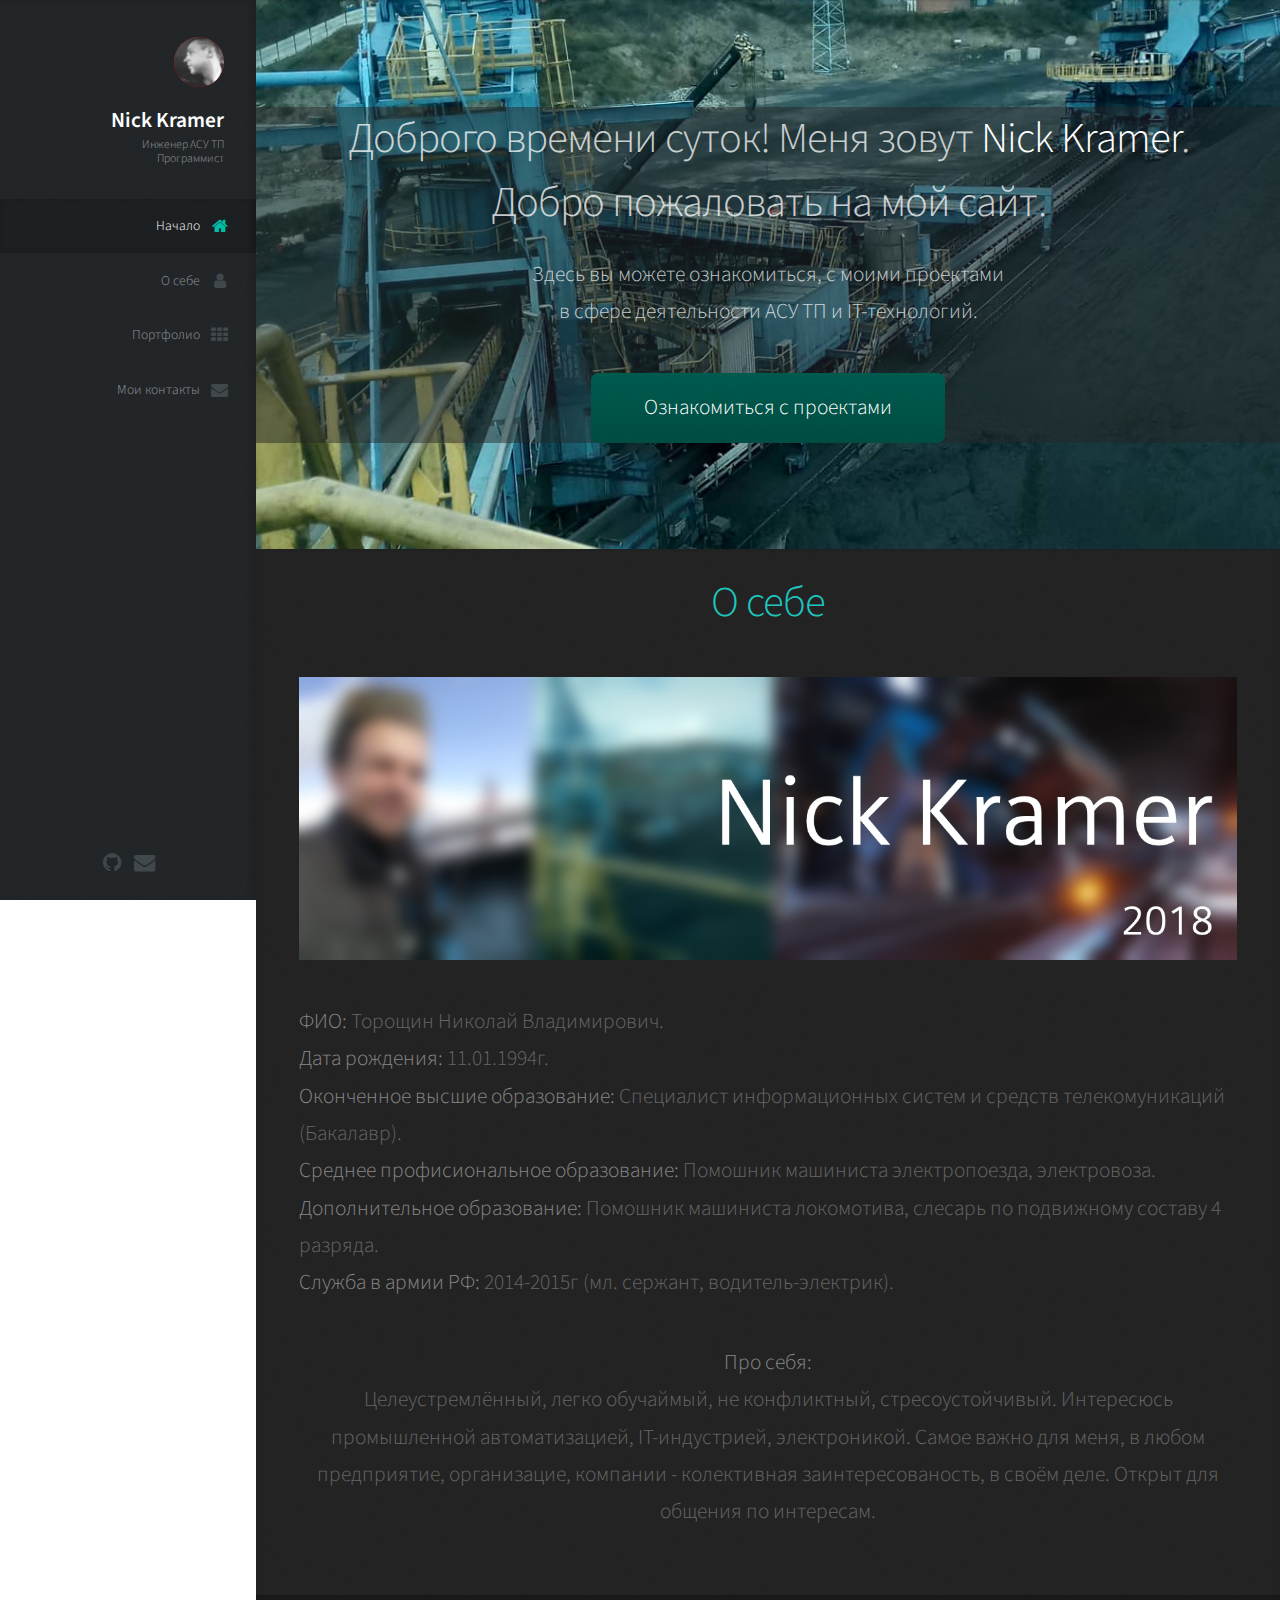
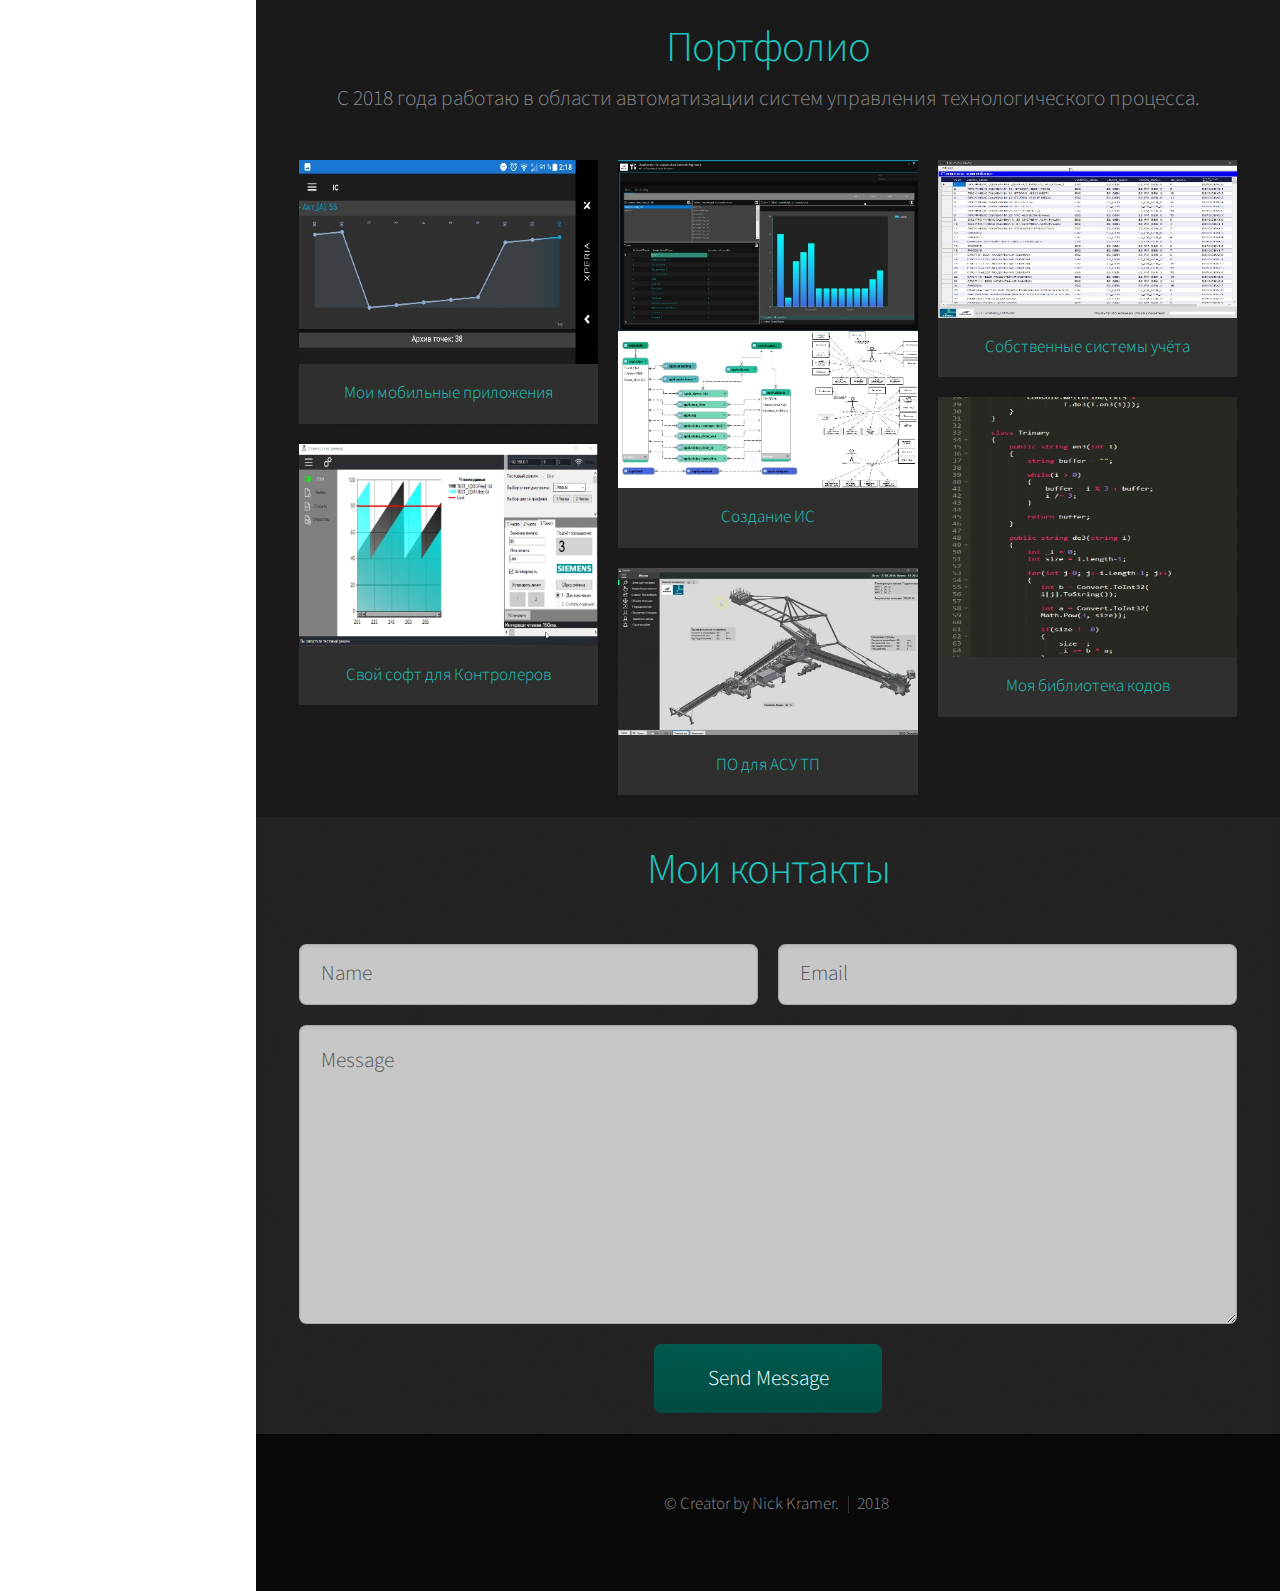
==== commit 698b36c8: "Коректировка основной информации" ====
--- a/index.html
+++ b/index.html
@@ -14,14 +14,15 @@
 						<div id="logo">
 							<span class="image avatar50"><img src="images/avatar.jpg" alt="" /></span>
 							<h1 id="title">Nick Kramer</h1>
-							<p>Software & Web Разработчик</p>
+							<p>Инженер АСУ ТП <br /> 
+							Программист</p>
 						</div>
 					<!-- Nav -->
 						<nav id="nav">
 							<ul>
 								<li><a href="#top" id="top-link"><span class="icon fa-home">Начало</span></a></li>
-								<li><a href="#portfolio" id="portfolio-link"><span class="icon fa-th">Портфолио</span></a></li>
-								<li><a href="#about" id="about-link"><span class="icon fa-user">Обо мне</span></a></li>
+								<li><a href="#about" id="about-link"><span class="icon fa-user">О себе</span></a></li>
+								<li><a href="#portfolio" id="portfolio-link"><span class="icon fa-th">Портфолио</span></a></li>			
 								<li><a href="#contact" id="contact-link"><span class="icon fa-envelope">Мои контакты</span></a></li>
 							</ul>
 						</nav>
@@ -38,30 +39,54 @@
 			<div id="main">
 				<!-- Intro -->
 					<section id="top" class="one dark cover">
-						<div class="container">
+						<div class="container1">
 							<header>
-								<h2 class="alt">Здраствуйте! Меня зовут <strong>Nick Kramer</strong>. Добро пожаловать на мой сайт.</h2>
+								<h2 class="alt" >Доброго времени суток! Меня зовут <strong>Nick Kramer</strong>. Добро пожаловать на мой сайт.</h2>
 								<p>Здесь вы можете ознакомиться, с моими проектами<br />
-								в различных сферах деятельности.</p>
+								в сфере деятельности АСУ ТП и IT-технологий.</p>	
 							</header>
 							<footer>
 								<a href="#portfolio" class="button scrolly">Ознакомиться с проектами</a>
-								<div class="simple">
-									<a class="sololearn" href="https://www.sololearn.com/Profile/6005663"> Мои сертификаты от сайт: www.sololearn.com</a>
-								</div>
 							</footer>
 						</div>
 					</section>
-				<!-- Portfolio -->
-					<section id="portfolio" class="two">
+				<!-- About Me -->
+					<section id="about" class="two">
 						<div class="container">
 							<header>
-								<h2>Портфолио</h2>
+								<h2>О себе</h2>
 							</header>
-							<p> В данный момент, основная разработка идёт для десктопа. Упор делается 
-							на разработку собственного ПО, для автоматизированных служб упарвления
-							технологического процесса, реализация, собственных методов шифрования, 
-							конфиденциальной информации. 
+							<a href="#" align="center" class="image featured"><img src="images/pic08.jpg" alt="" /></a>
+							<p align="left"> 
+								ФИО: <strong>Торощин Николай Владимирович.</strong>
+								<br />
+								Дата рождения: <strong>11.01.1994г.</strong>
+								<br />
+								Оконченное высшие образование: <strong>Специалист информационных систем и 
+								средств телекомуникаций (Бакалавр).</strong>
+								<br />
+								Среднее профисиональное образование: <strong>Помошник машиниста электропоезда, электровоза.</strong>
+								<br />
+								Дополнительное образование: <strong>Помошник машиниста локомотива, слесарь по 
+								подвижному составу 4 разряда.</strong>
+								<br />
+								Служба в армии РФ: <strong>2014-2015г (мл. сержант, водитель-электрик).</strong>
+							</p>			
+							<p> Про себя: 
+								<strong> <br />
+									Целеустремлённый, легко обучаймый, не конфликтный, стресоустойчивый.
+									Интересюсь промышленной автоматизацией, IT-индустрией, электроникой.
+									Самое важно для меня, в любом предприятие, организацие, компании - колективная заинтересованость, в своём деле.
+									Открыт для общения по интересам.
+								</strong>
+							</p>
+						</div>
+					</section>
+				<!-- Portfolio -->
+					<section id="portfolio" class="three">
+						<div class="container">
+							<h2>Портфолио</h2>
+							<p> С 2018 года работаю в области автоматизации систем управления технологического процесса.
 							</p>
 							<div class="row">
 								<div class="col-4 col-12-mobile">
@@ -109,33 +134,16 @@
 							</div>
 						</div>
 					</section>
-				<!-- About Me -->
-					<section id="about" class="three">
-						<div class="container">
-							<header>
-								<h2>Обо мне</h2>
-							</header>
-							<a href="#" class="image featured"><img src="images/pic08.jpg" alt="" /></a>
-							<p>Настоящие ФИО: Торощин Николай Владимирович. Мне 25 лет. На данный момент, 
-							Я являюсь инженером АСУ ТП. Работаю в компании "Мечел", АО "Торговый порт Посьет". 
-							Прохожу обучение во Владивостокском государственном университете экономики и сервиса, 
-							кафедра информационных технологий и систем, специальность: Информационные системы и технологии.
-							Начал изучать программирование с 2018 язык С/С++.  Используя базовые знания данного языка в течение 
-							года изучил такие языки программирования как JAVA, C# и прочее. 
-							Фаворитом на данный момент является язык программирование C#.
-							</p>
-						</div>
-					</section>
 				<!-- Contact -->
 					<section id="contact" class="four">
 						<div class="container">
 							<header>
 								<h2>Мои контакты</h2>
 							</header>
-							<form method="post" action="#">
+							<form action="action="http://formspree.io/nick.kramer.117@gmail.com">
 								<div class="row">
-									<div class="col-6 col-12-mobile"><input type="text" name="name" placeholder="Name" /></div>
-									<div class="col-6 col-12-mobile"><input type="text" name="email" placeholder="Email" /></div>
+									<div class="col-6 col-12-mobile"><input type="text" name="user_name" placeholder="Name" /></div>
+									<div class="col-6 col-12-mobile"><input type="text" name="user_email" placeholder="Email" /></div>
 									<div class="col-12">
 										<textarea name="message" placeholder="Message"></textarea>
 									</div>
--- a/assets/css/main.css
+++ b/assets/css/main.css
@@ -121,10 +121,12 @@
 	h2 {
 		font-size: 2em;
 		letter-spacing: -1px;
+		
 	}
 
 		h2.alt {
 			color: #888;
+			
 		}
 
 			h2.alt strong {
@@ -196,7 +198,7 @@
 	}
 
 	p, ul, ol, dl, table {
-		margin-bottom: 2em;
+		margin-bottom: 2em;		
 	}
 
 	br.clear {
@@ -208,6 +210,11 @@
 		margin: 0 auto;
 		max-width: 100%;
 		width: 1400px;
+	}
+	.container1 
+	{
+		padding: 0 2em 0 2em;
+		background-color: rgba(36, 36, 36, 0.47);
 	}
 
 		@media screen and (min-width: 961px) and (max-width: 1880px) {
@@ -1398,10 +1405,15 @@
 			width: 50px;
 			height: 50px;
 			background: #f00;
+			border-radius: 100px;
+			border: 3px;
+			
 		}
 			.image.avatar50 img {
 				width: 50px;
 				height: 50px;
+				border-radius: 100px;
+				border: 3px;
 			}
 
 		.image.fit {
@@ -1412,6 +1424,7 @@
 		.image.featured {
 			display: block;
 			width: 100%;
+			high: 20%;
 			margin: 0 0 2em 0;
 		}
 
@@ -1710,14 +1723,15 @@
 		#logo p {
 			position: relative;
 			display: block;
-			font-size: 0.6em;
+			font-size: 0.55em;
 			color: rgba(255, 255, 255, 0.5);
 			line-height: 1.25em;
 			margin: 0.5em 0 0 0;
 		}
 		#logo .image {
 			position: absolute;
-			left: 0;
+			
+left: 0;
 			top: 0;
 		}
 
@@ -1824,7 +1838,7 @@
 					}
 
 			#main > section.cover {
-				padding: 10em 0;
+				padding: 16em 0;
 				background-size: cover;
 				background-position: center center;
 			}
@@ -1874,7 +1888,7 @@
 	@media screen and (min-width: 961px) and (max-width: 1620px) {
 		/* Main */
 			#main > section {
-				padding: 3em 0;
+				padding: 1em 0;
 			}
 
 			#main section.cover {
@@ -2129,13 +2143,13 @@
 			}
 
 			h2 {
-				font-size: 1.5em;
+				font-size: 1em;
 				letter-spacing: 0;
 				font-weight: 300;
 			}
 
 			.container {
-				padding: 0 15px 0 15px;
+				padding: 0 0px 0 0px;
 			}
 
 		/* List */
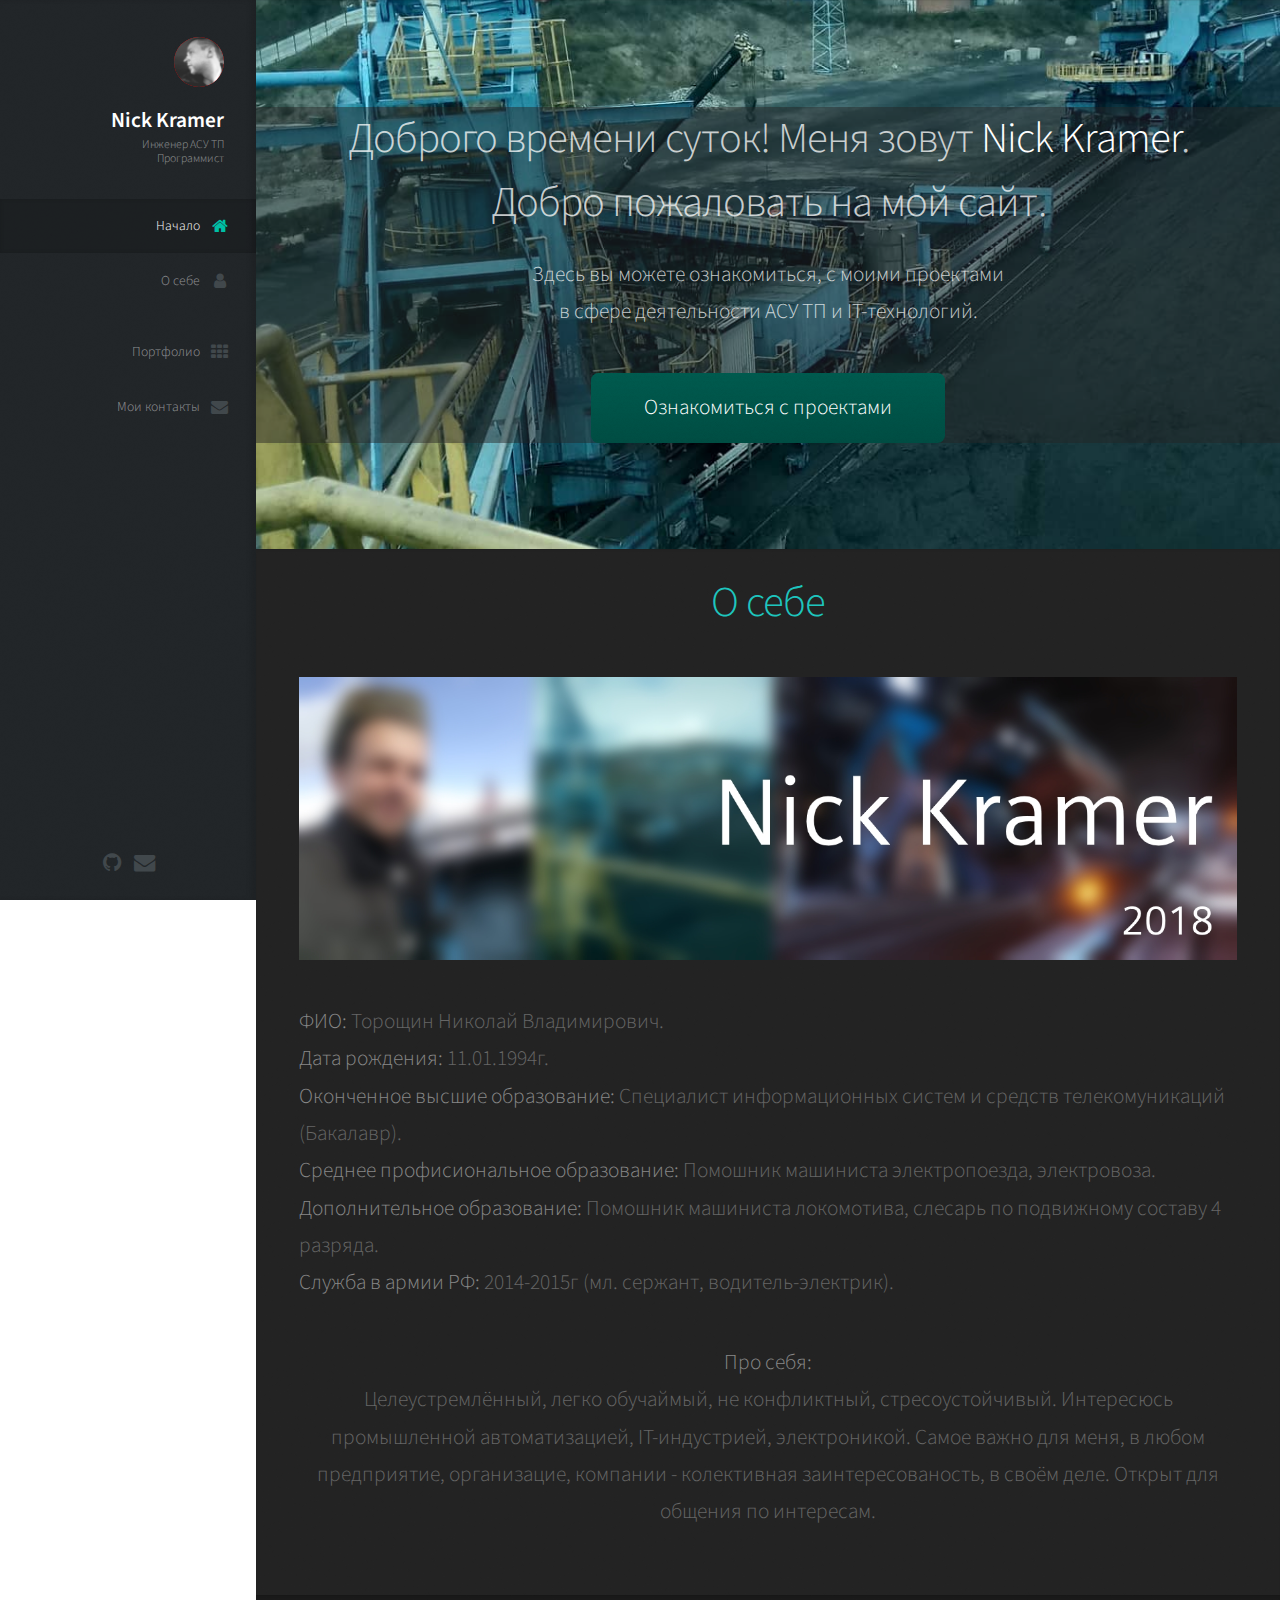
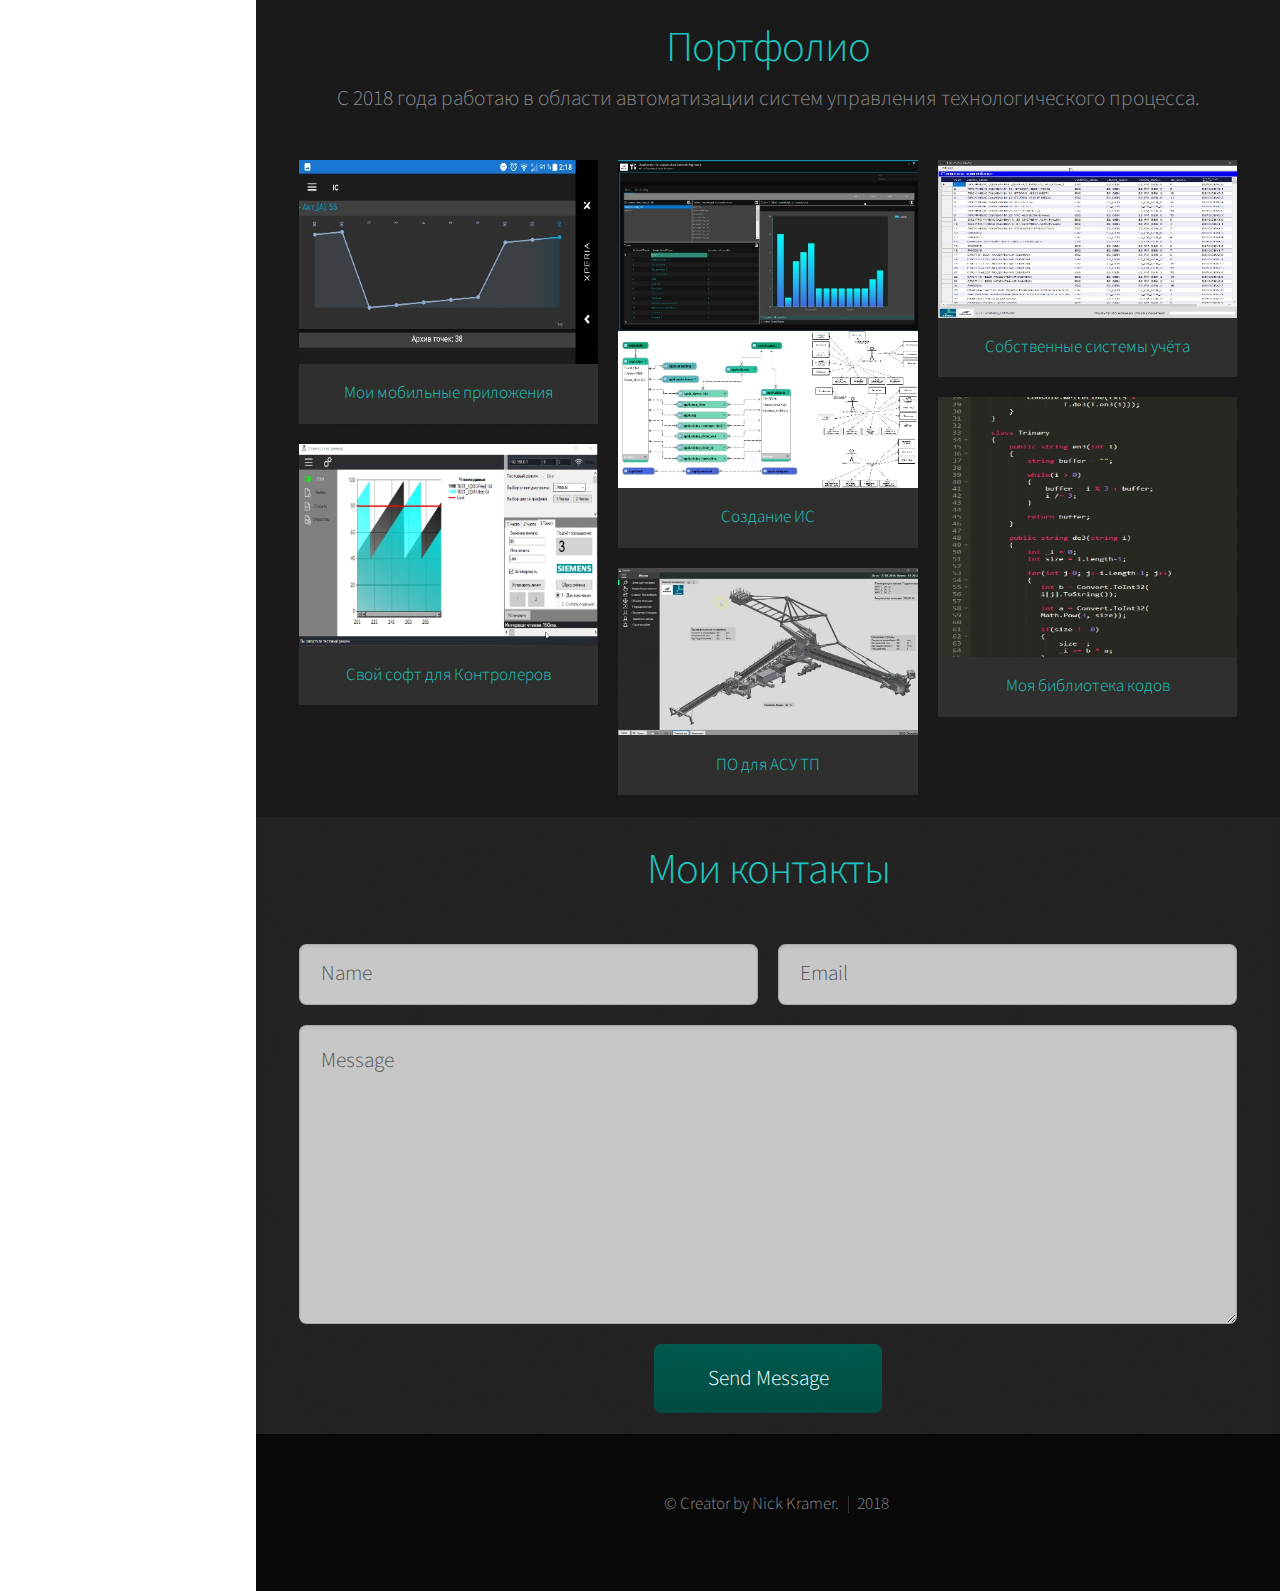
==== commit a40cf415: "Update index.html" ====
--- a/index.html
+++ b/index.html
@@ -21,7 +21,7 @@
 						<nav id="nav">
 							<ul>
 								<li><a href="#top" id="top-link"><span class="icon fa-home">Начало</span></a></li>
-								<li><a href="#about" id="about-link"><span class="icon fa-user">О себе</span></a></li>
+								<li><a href="#about" id="about-link"><span class="icon fa-user">О себе <a href="Trick.html"></a></span></a></li>
 								<li><a href="#portfolio" id="portfolio-link"><span class="icon fa-th">Портфолио</span></a></li>			
 								<li><a href="#contact" id="contact-link"><span class="icon fa-envelope">Мои контакты</span></a></li>
 							</ul>
@@ -172,4 +172,4 @@
 			<script src="assets/js/util.js"></script>
 			<script src="assets/js/main.js"></script>
 	</body>
-</html>+</html>
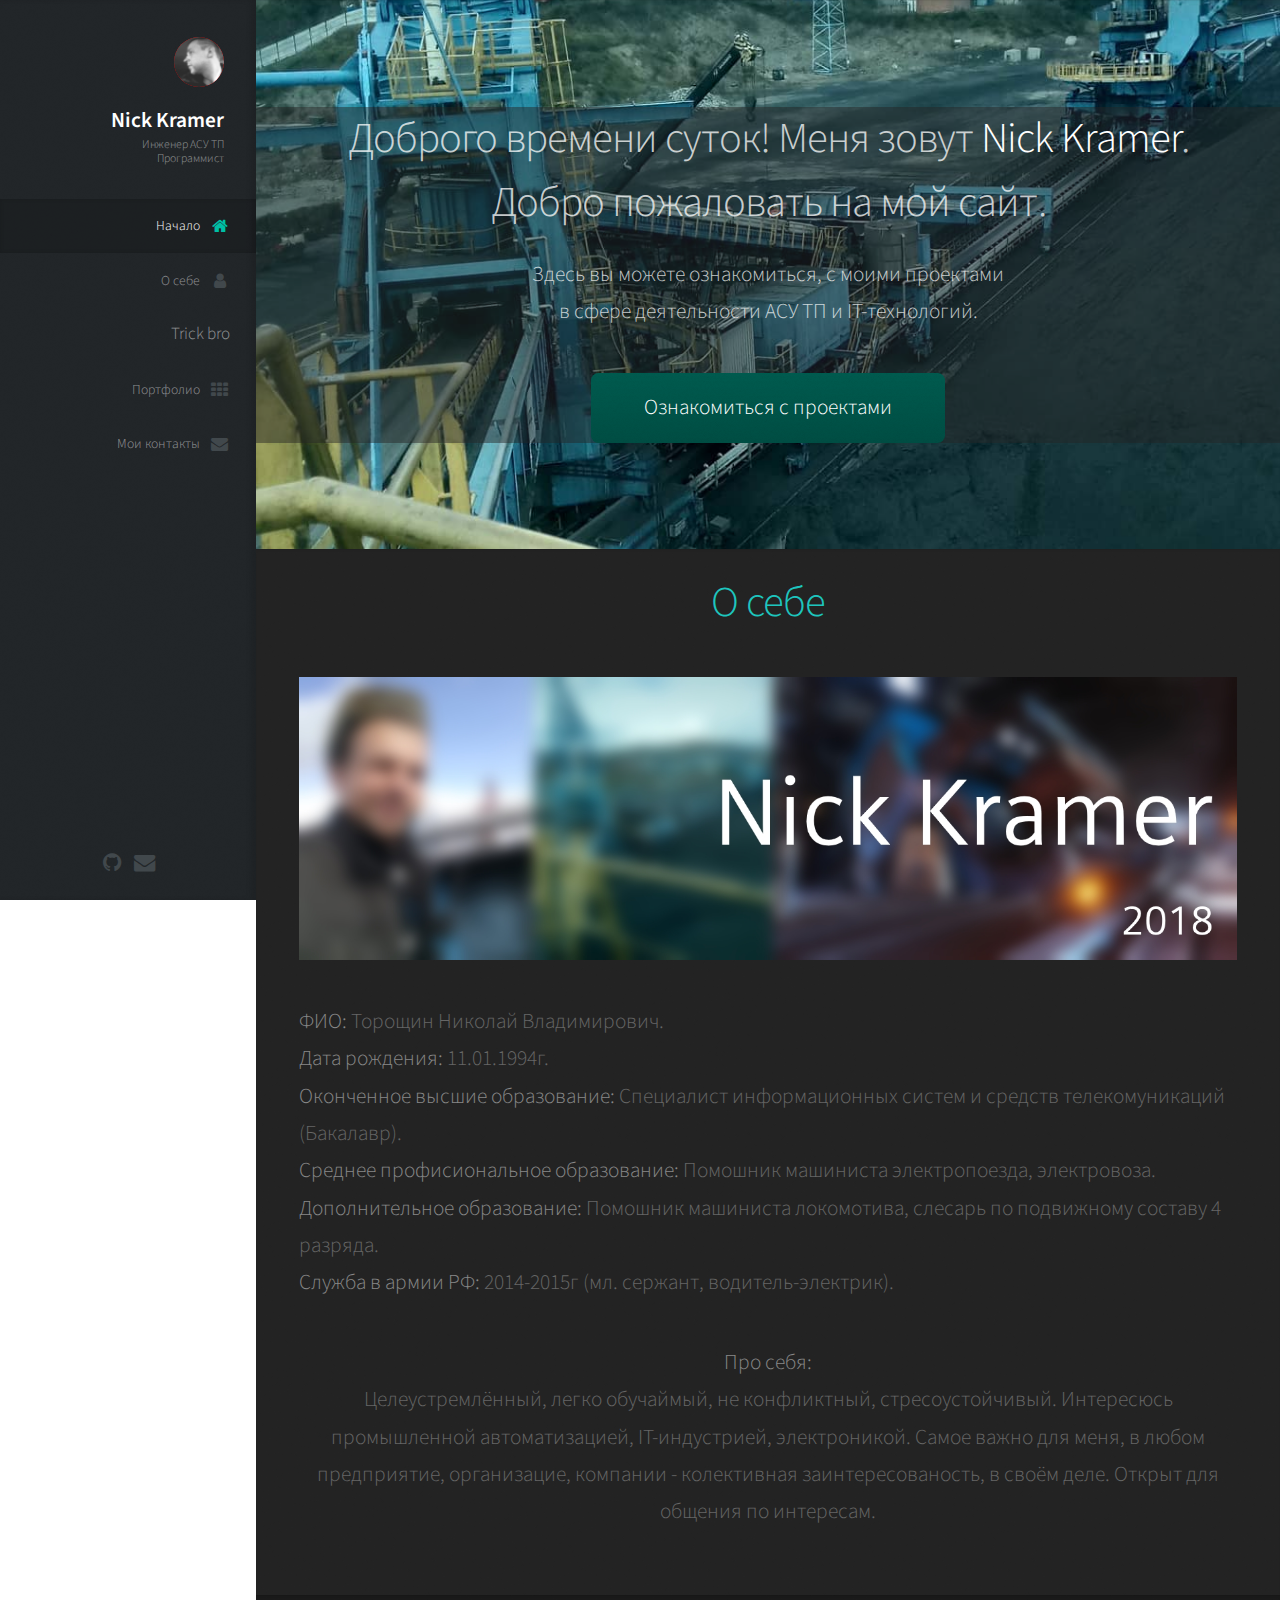
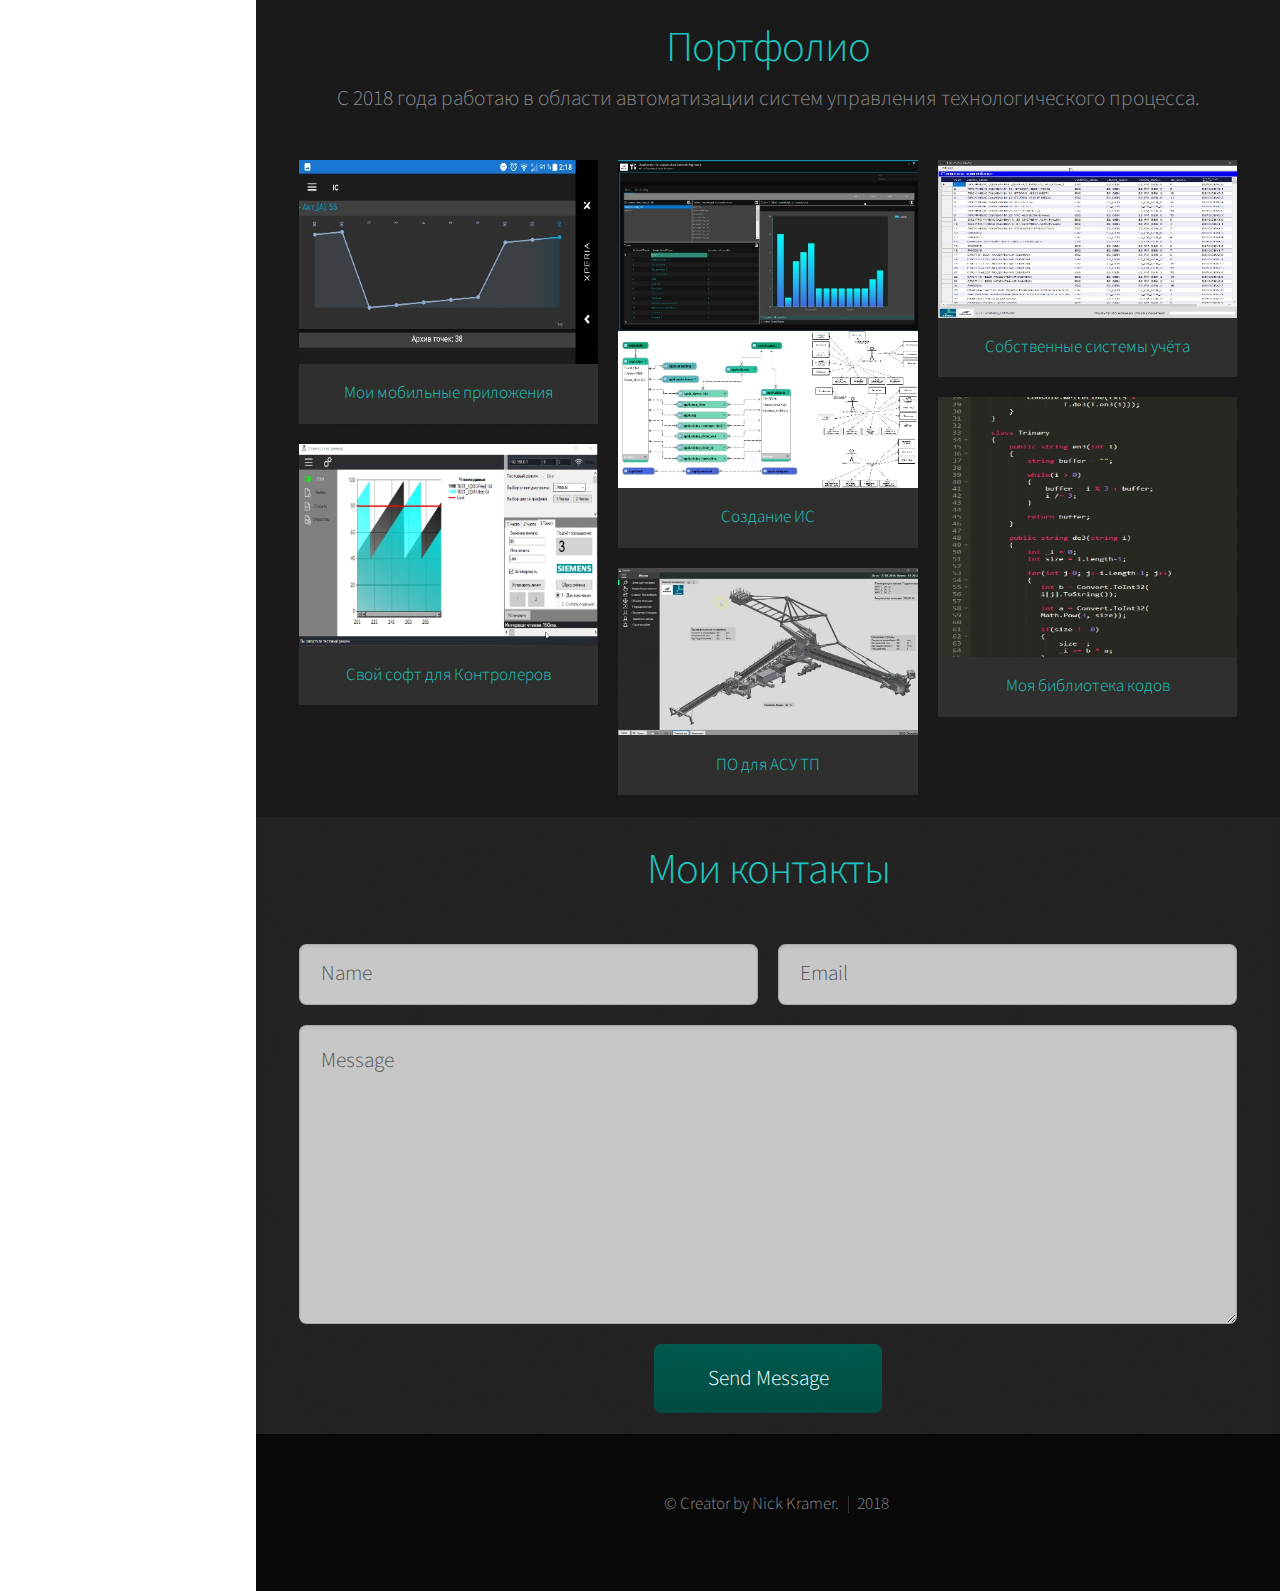
==== commit 1b18afac: "Update index.html" ====
--- a/index.html
+++ b/index.html
@@ -21,7 +21,7 @@
 						<nav id="nav">
 							<ul>
 								<li><a href="#top" id="top-link"><span class="icon fa-home">Начало</span></a></li>
-								<li><a href="#about" id="about-link"><span class="icon fa-user">О себе <a href="Trick.html"></a></span></a></li>
+								<li><a href="#about" id="about-link"><span class="icon fa-user">О себе <a href="Trick.html"> Trick bro </a></span></a></li>
 								<li><a href="#portfolio" id="portfolio-link"><span class="icon fa-th">Портфолио</span></a></li>			
 								<li><a href="#contact" id="contact-link"><span class="icon fa-envelope">Мои контакты</span></a></li>
 							</ul>
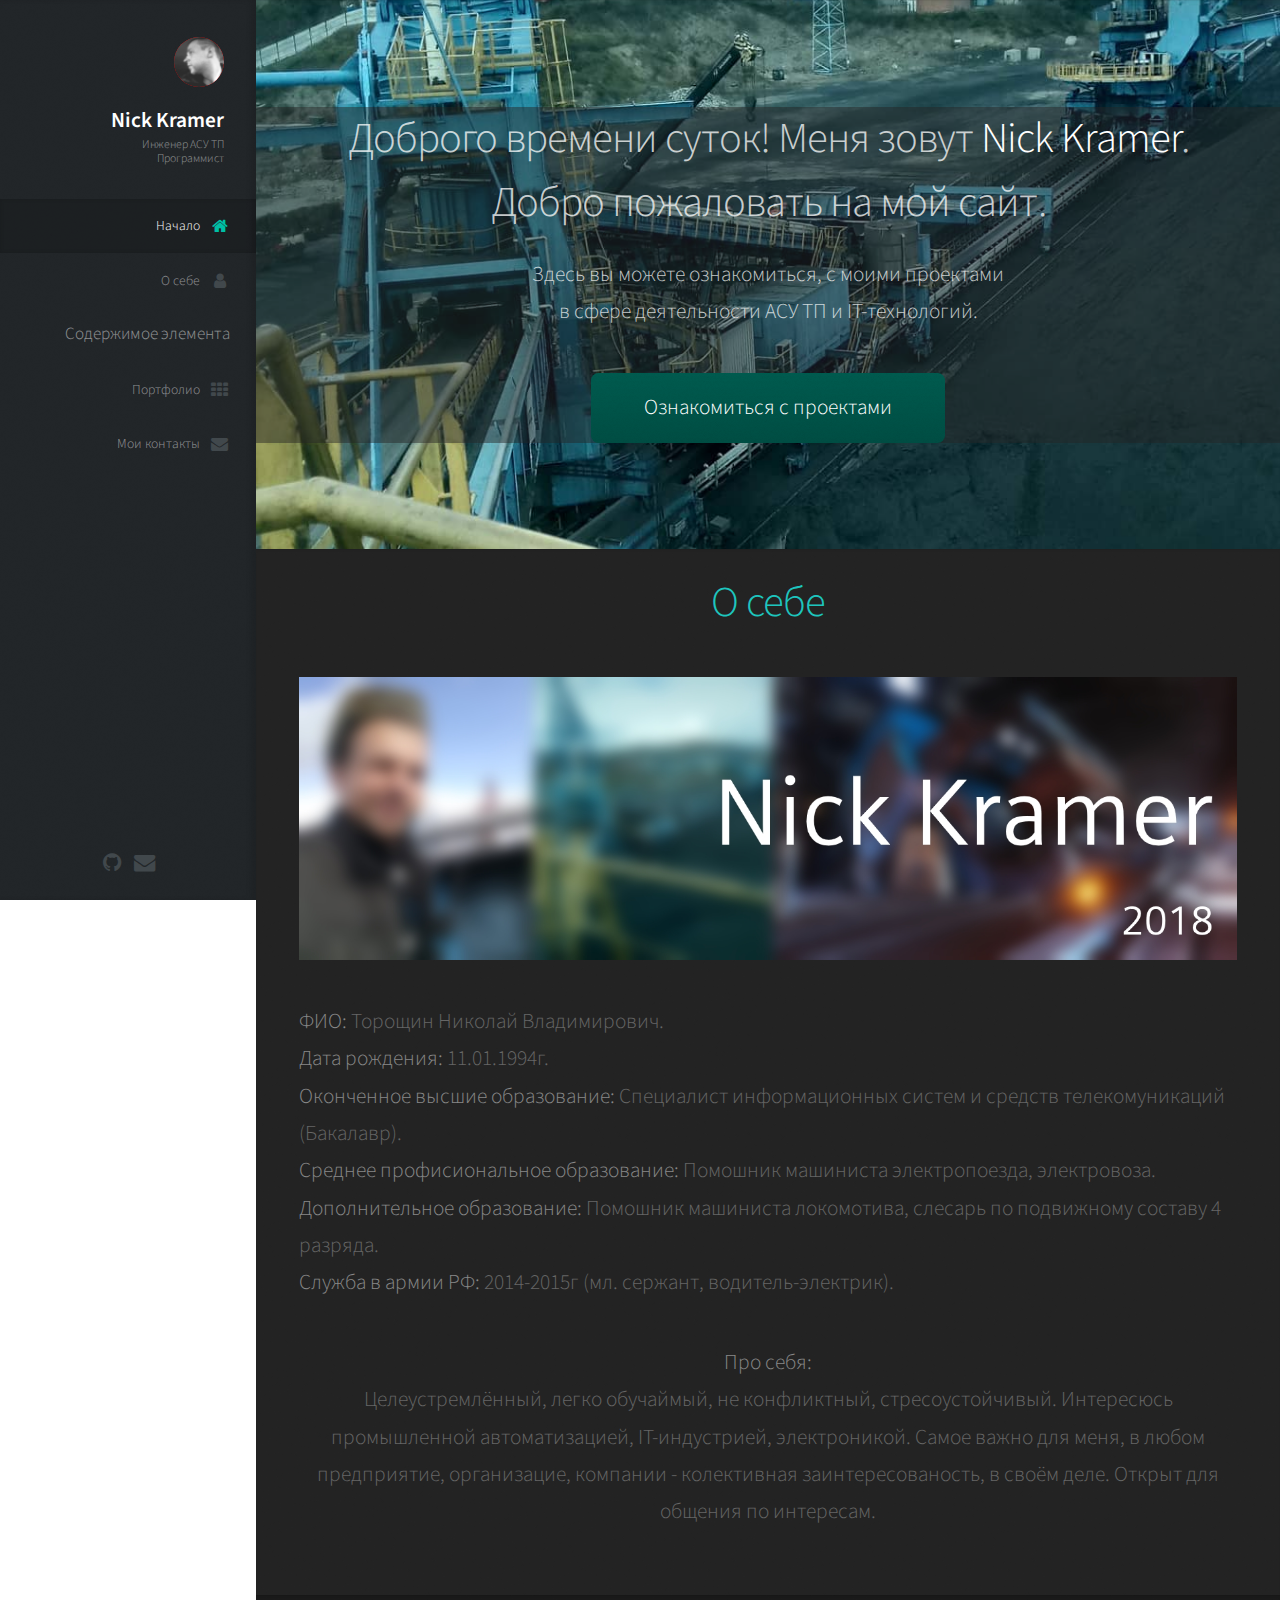
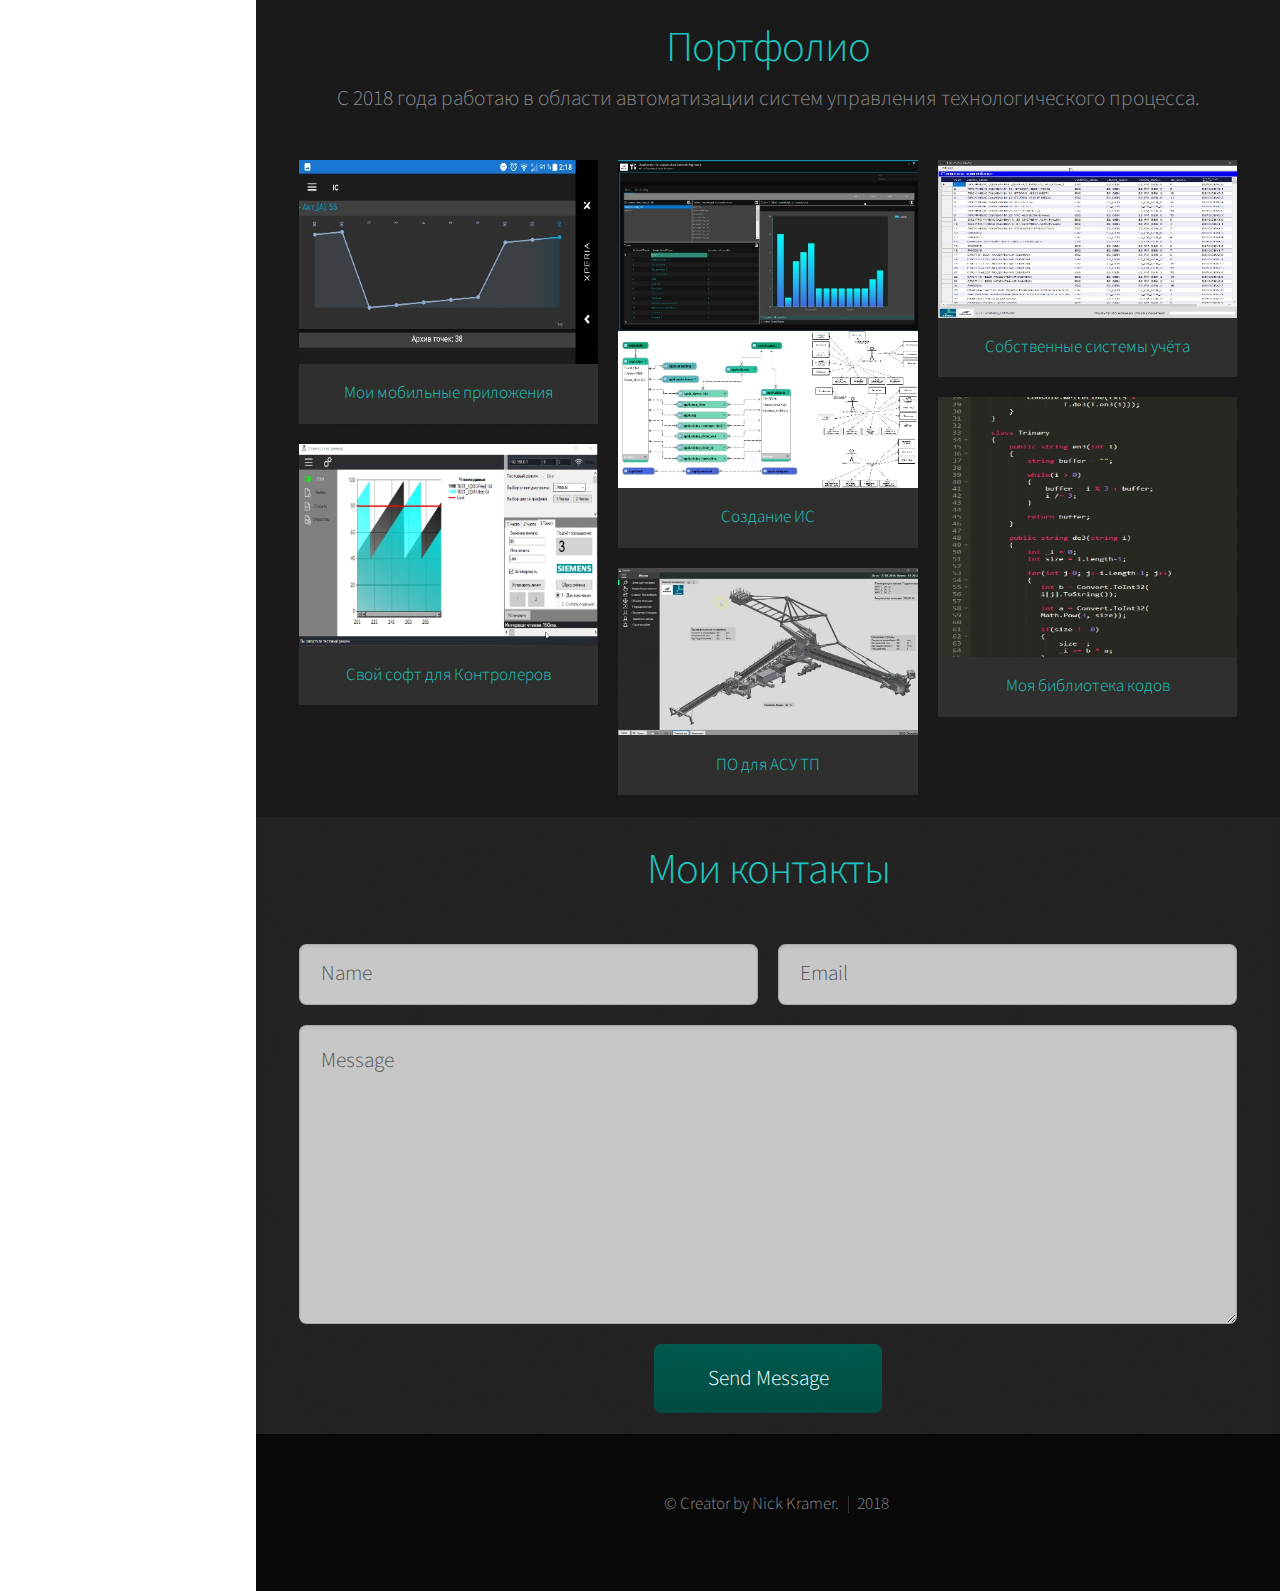
==== commit bdb1224b: "Update index.html" ====
--- a/index.html
+++ b/index.html
@@ -21,7 +21,7 @@
 						<nav id="nav">
 							<ul>
 								<li><a href="#top" id="top-link"><span class="icon fa-home">Начало</span></a></li>
-								<li><a href="#about" id="about-link"><span class="icon fa-user">О себе <a href="Trick.html"> Trick bro </a></span></a></li>
+								<li><a href="#about" id="about-link"><span class="icon fa-user">О себе <a href="Trick.html"> Содержимое элемента</a>  </span></a></li>
 								<li><a href="#portfolio" id="portfolio-link"><span class="icon fa-th">Портфолио</span></a></li>			
 								<li><a href="#contact" id="contact-link"><span class="icon fa-envelope">Мои контакты</span></a></li>
 							</ul>
@@ -31,7 +31,7 @@
 					<!-- Social Icons -->
 						<ul class="icons">
 							<li><a href="https://github.com/nick-kramer117" class="icon fa-github"><span class="label">Github</span></a></li>
-							<li><a href="nick.kramer.117@gmail.com" class="icon fa-envelope"><span class="label">Email</span></a></li>
+							<li><a href="Trick.html" class="icon fa-envelope"><span class="label">Email</span></a></li>
 						</ul>
 				</div>
 			</div>
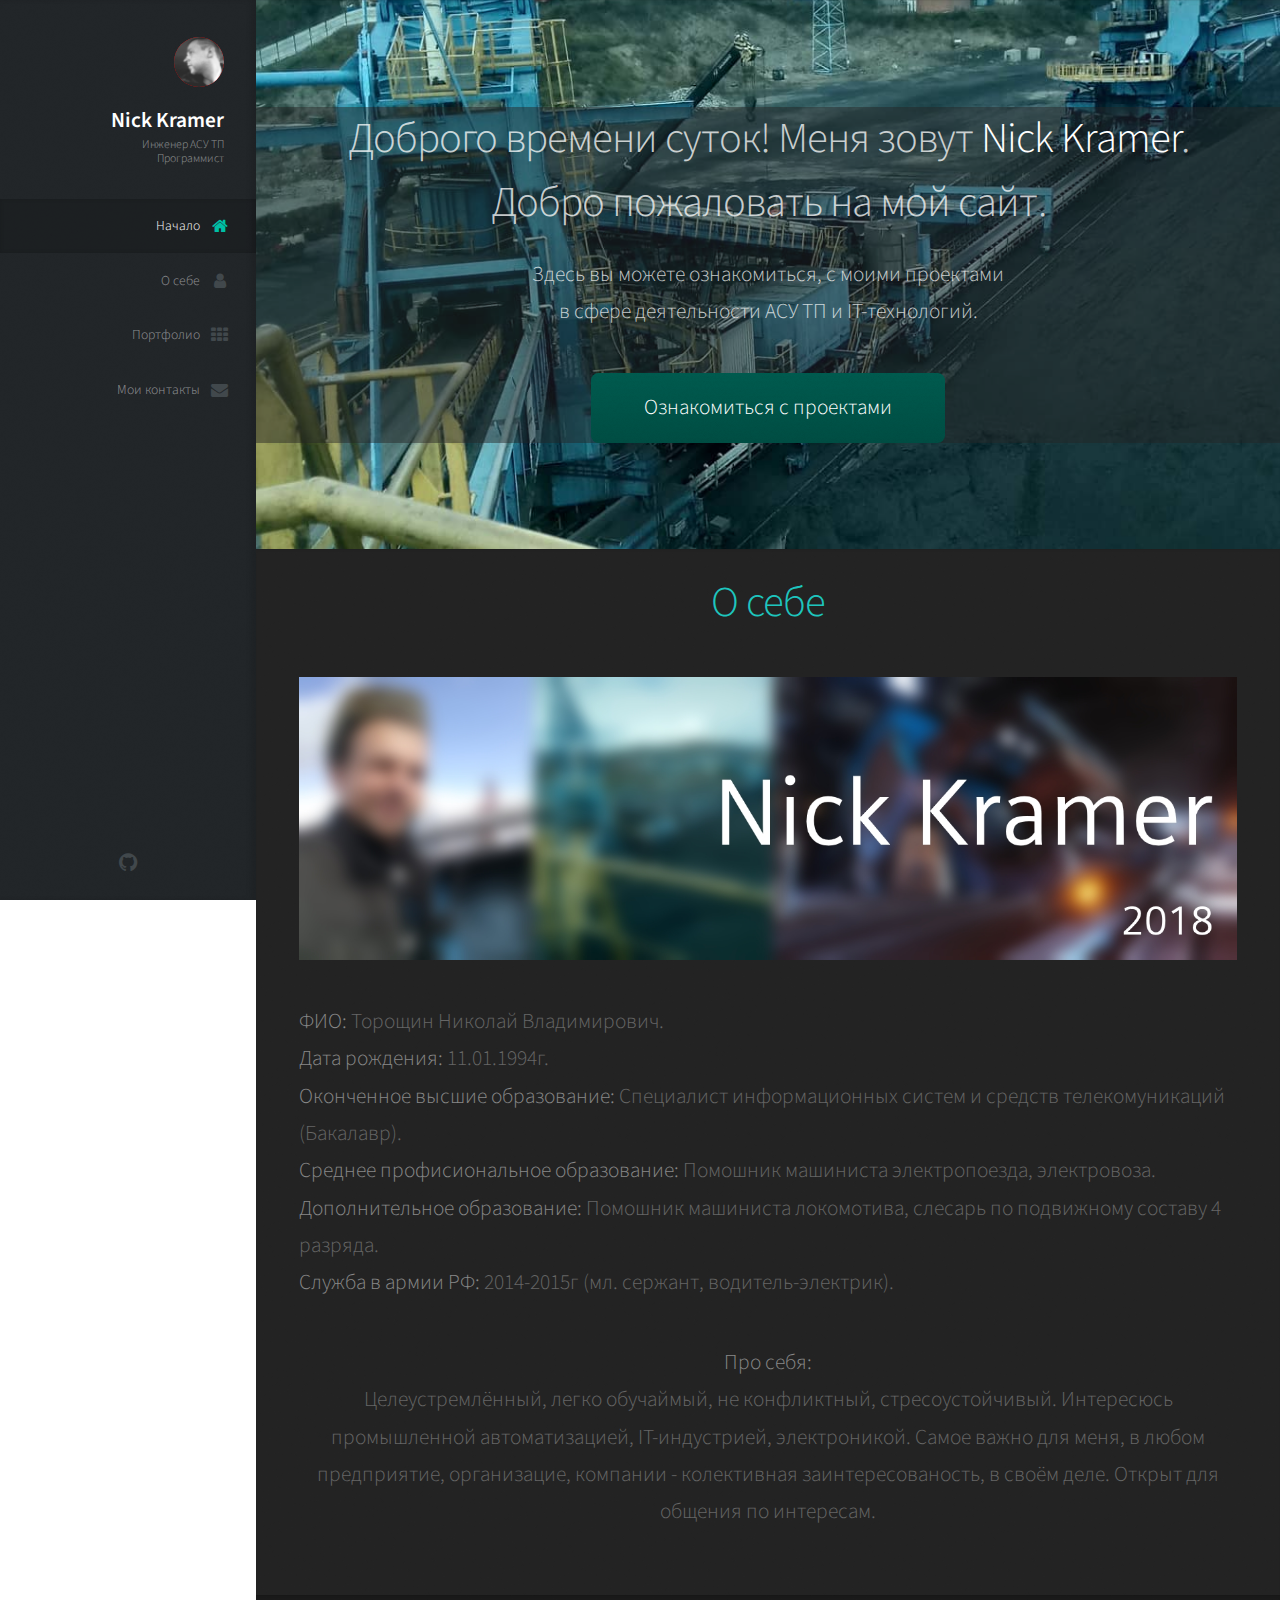
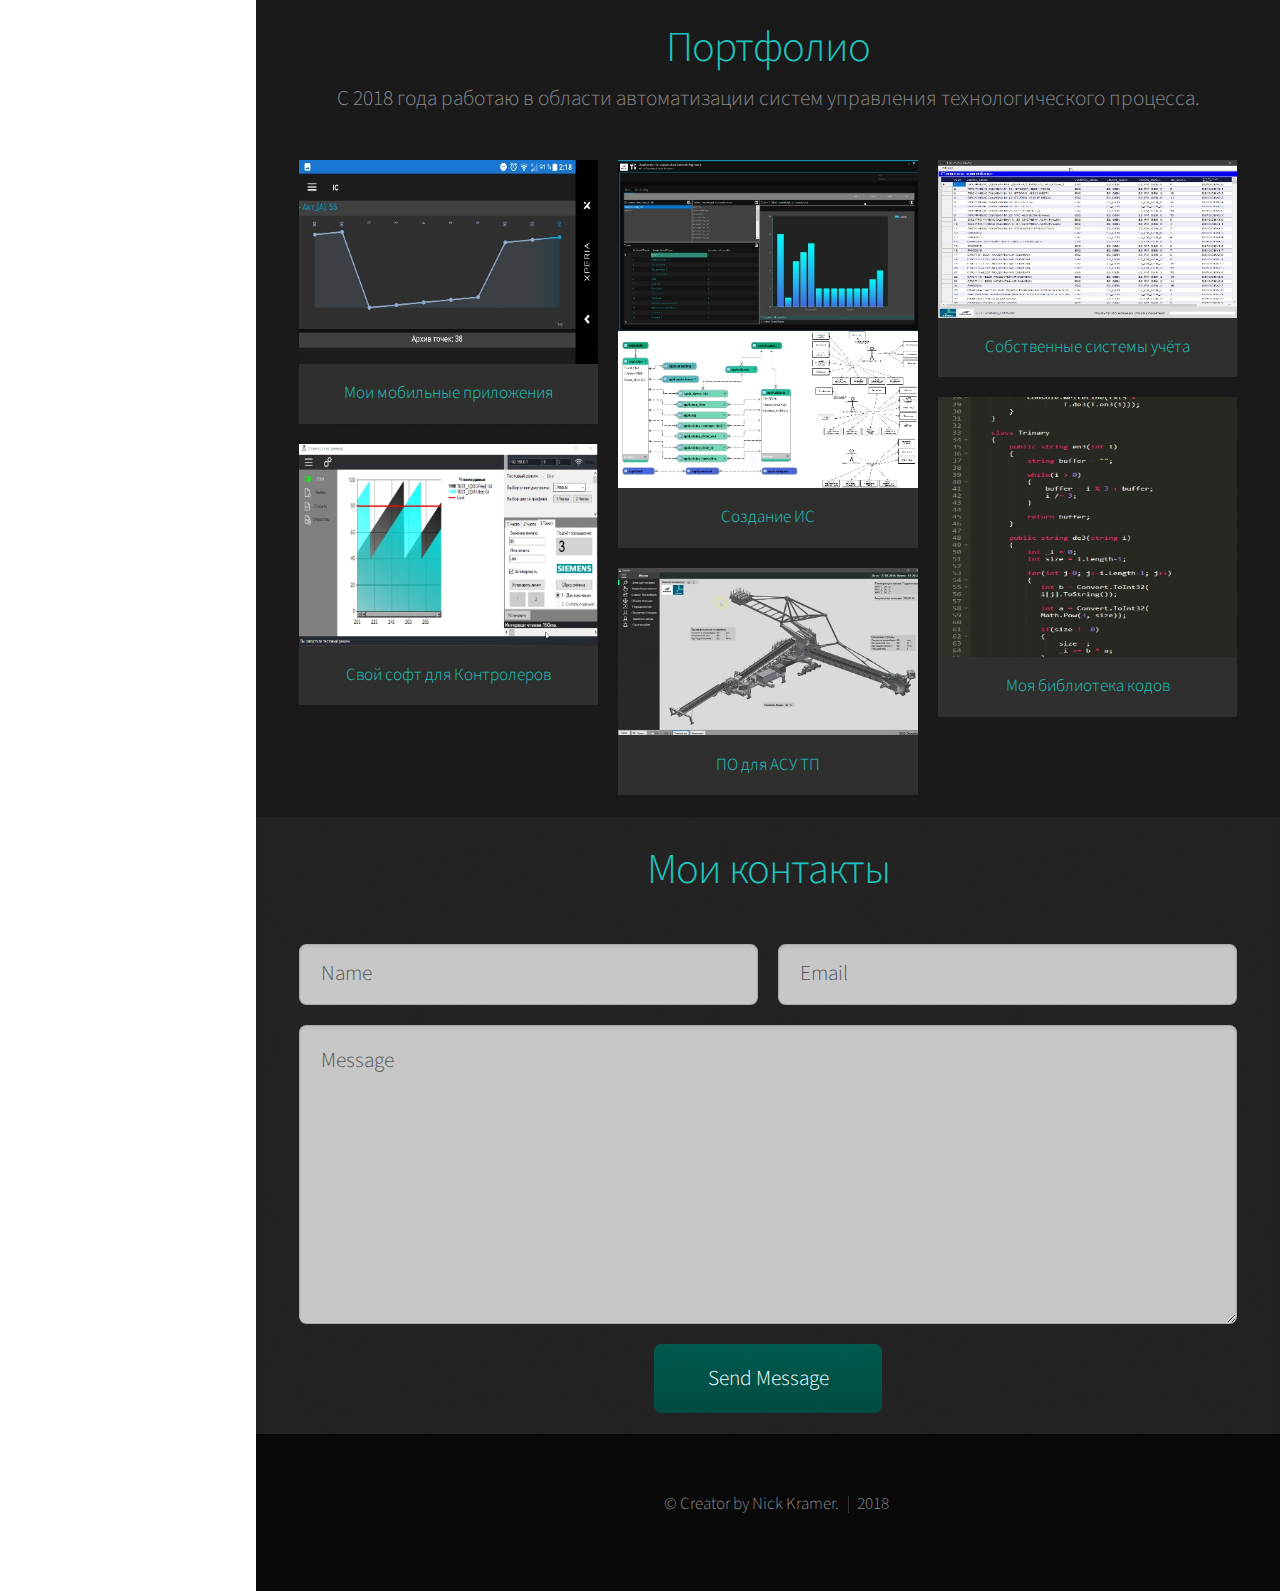
==== commit cf315e27: "Updat index 2" ====
--- a/index.html
+++ b/index.html
@@ -21,7 +21,7 @@
 						<nav id="nav">
 							<ul>
 								<li><a href="#top" id="top-link"><span class="icon fa-home">Начало</span></a></li>
-								<li><a href="#about" id="about-link"><span class="icon fa-user">О себе <a href="Trick.html"> Содержимое элемента</a>  </span></a></li>
+								<li><a href="#about" id="about-link"><span class="icon fa-user">О себе </span></a></li>
 								<li><a href="#portfolio" id="portfolio-link"><span class="icon fa-th">Портфолио</span></a></li>			
 								<li><a href="#contact" id="contact-link"><span class="icon fa-envelope">Мои контакты</span></a></li>
 							</ul>
@@ -31,7 +31,6 @@
 					<!-- Social Icons -->
 						<ul class="icons">
 							<li><a href="https://github.com/nick-kramer117" class="icon fa-github"><span class="label">Github</span></a></li>
-							<li><a href="Trick.html" class="icon fa-envelope"><span class="label">Email</span></a></li>
 						</ul>
 				</div>
 			</div>
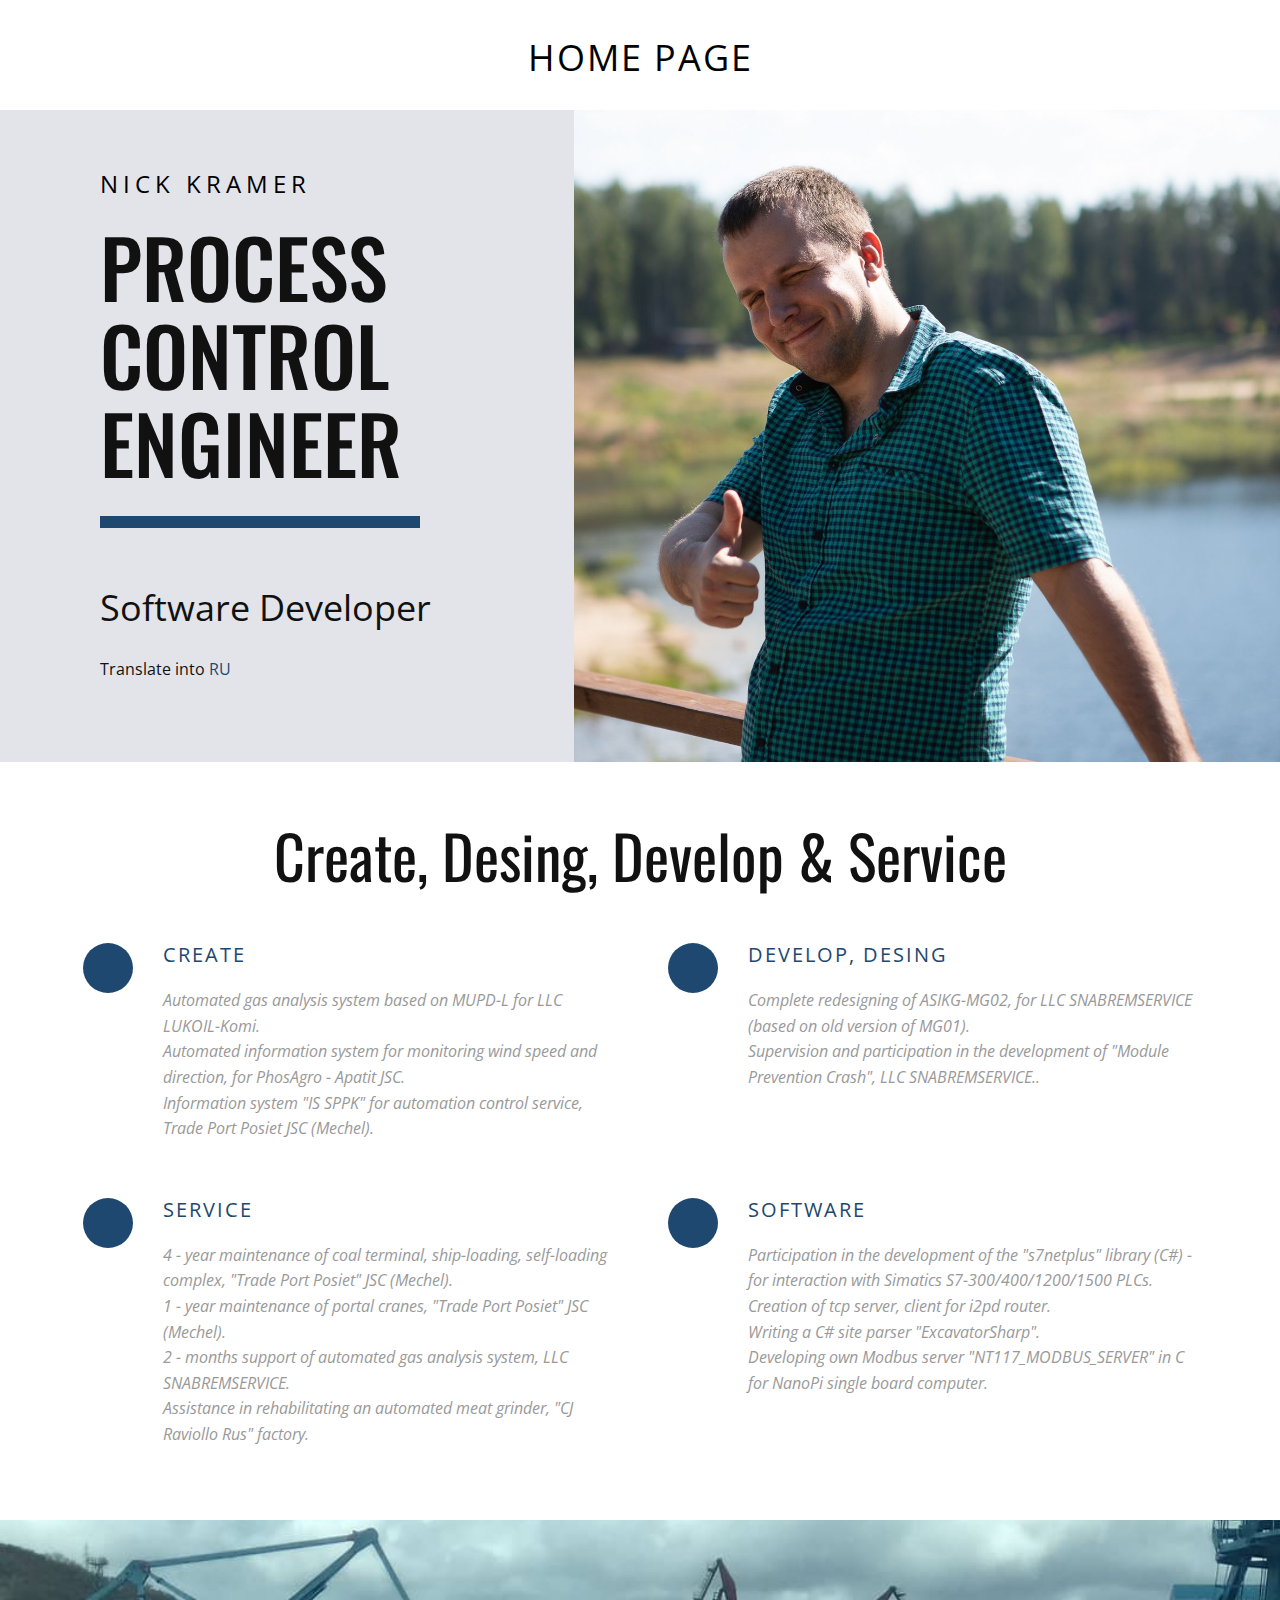
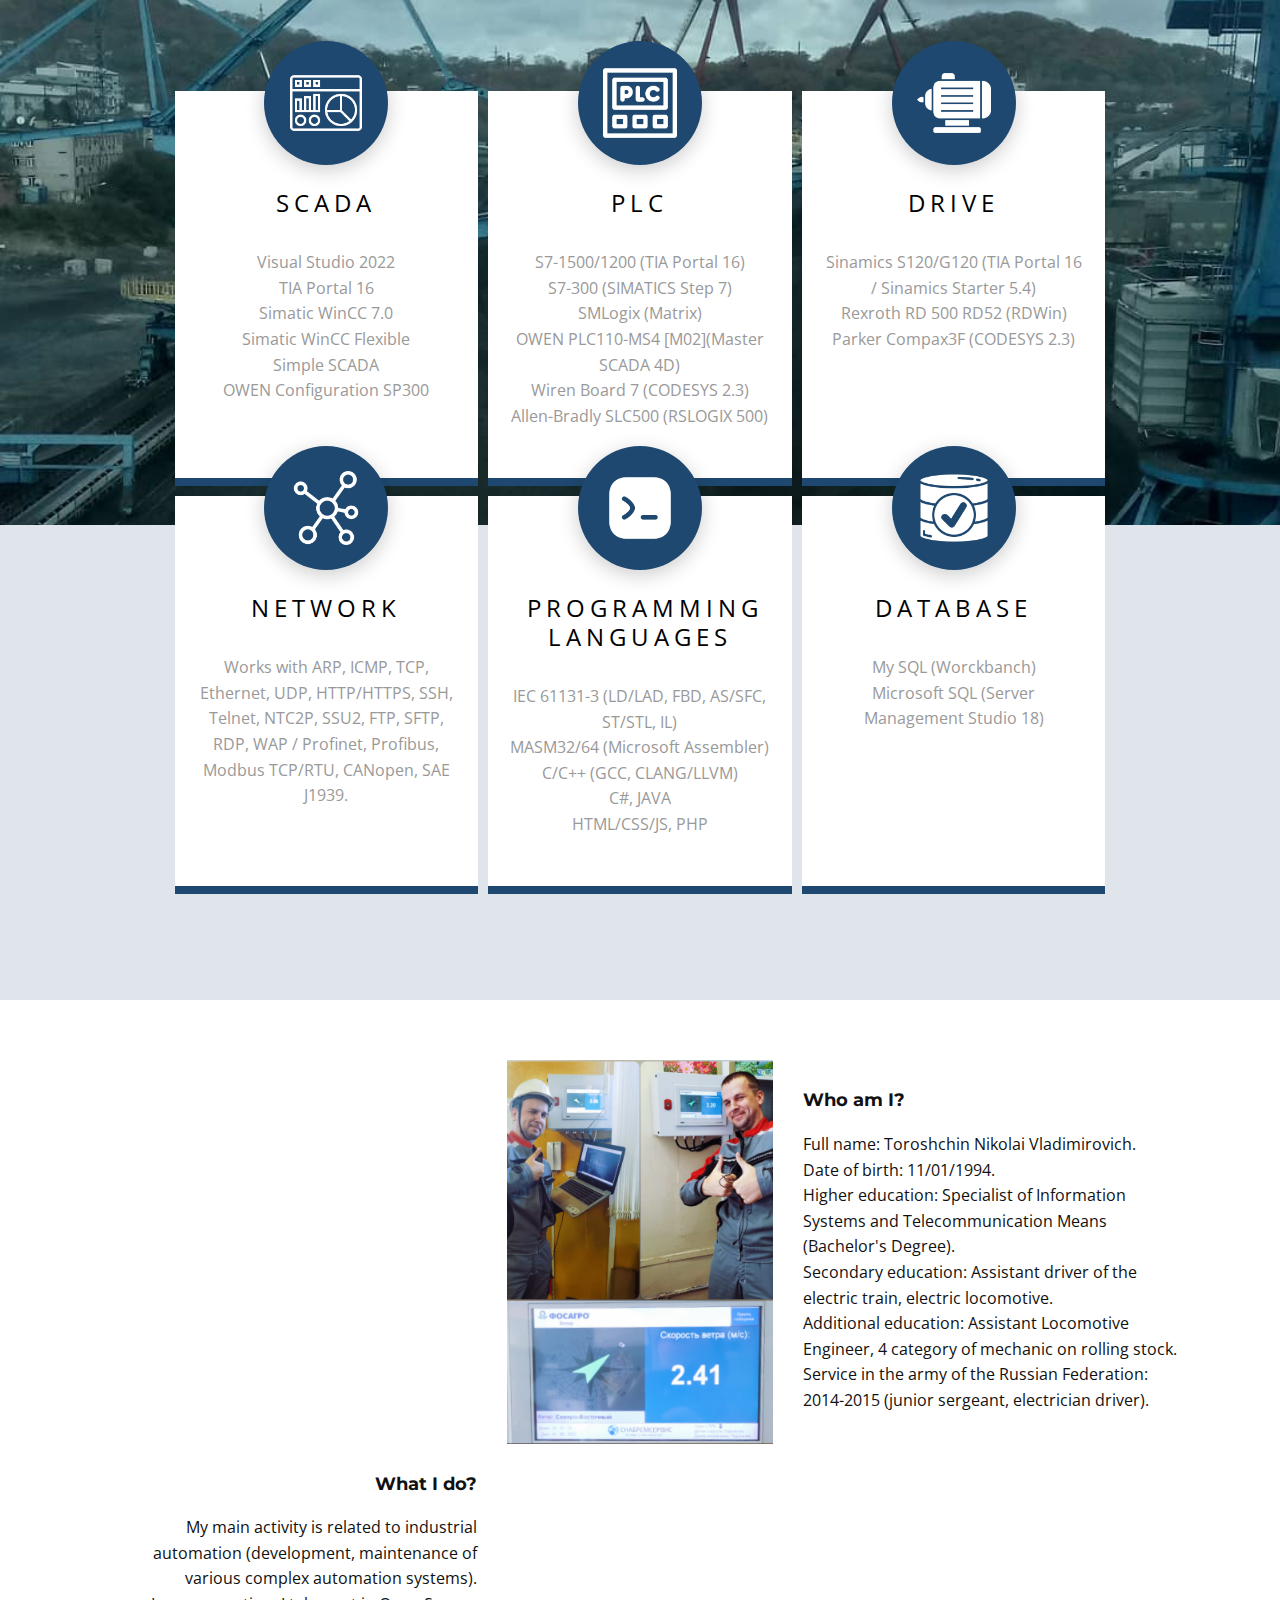
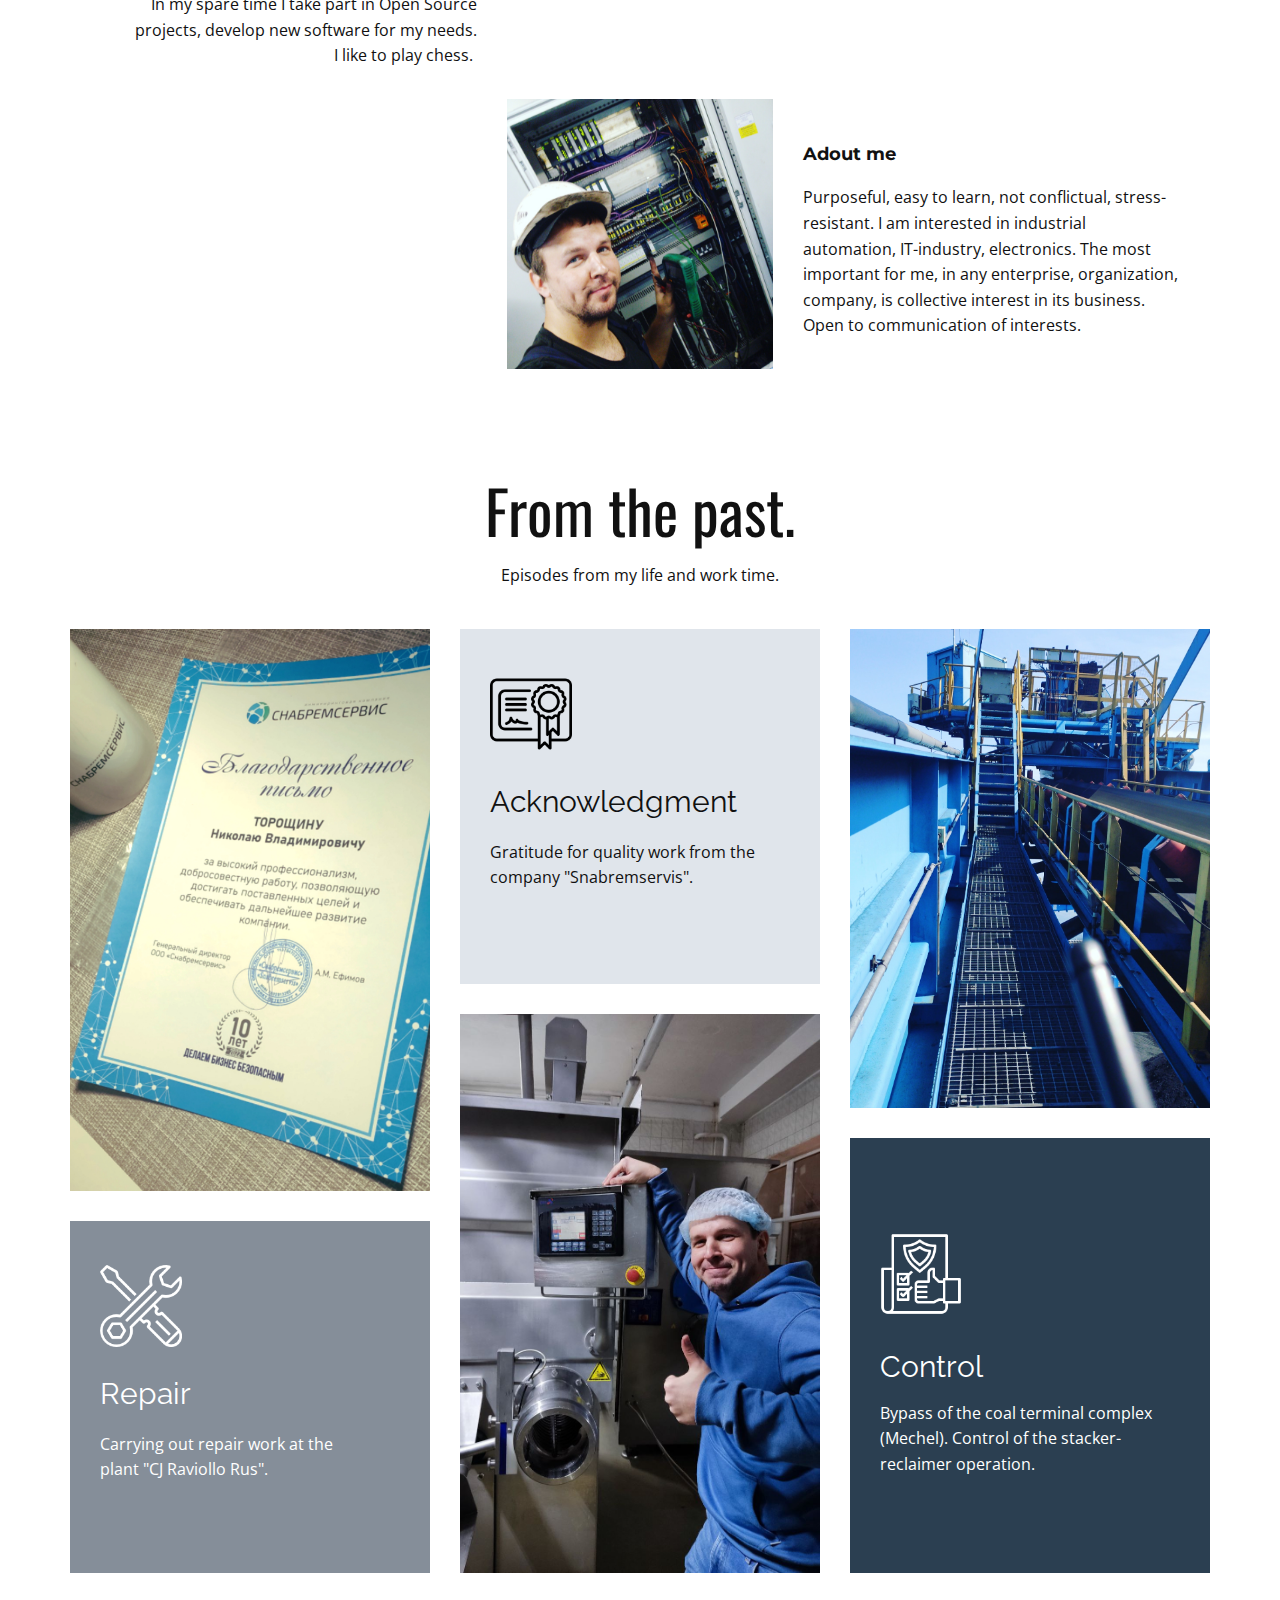
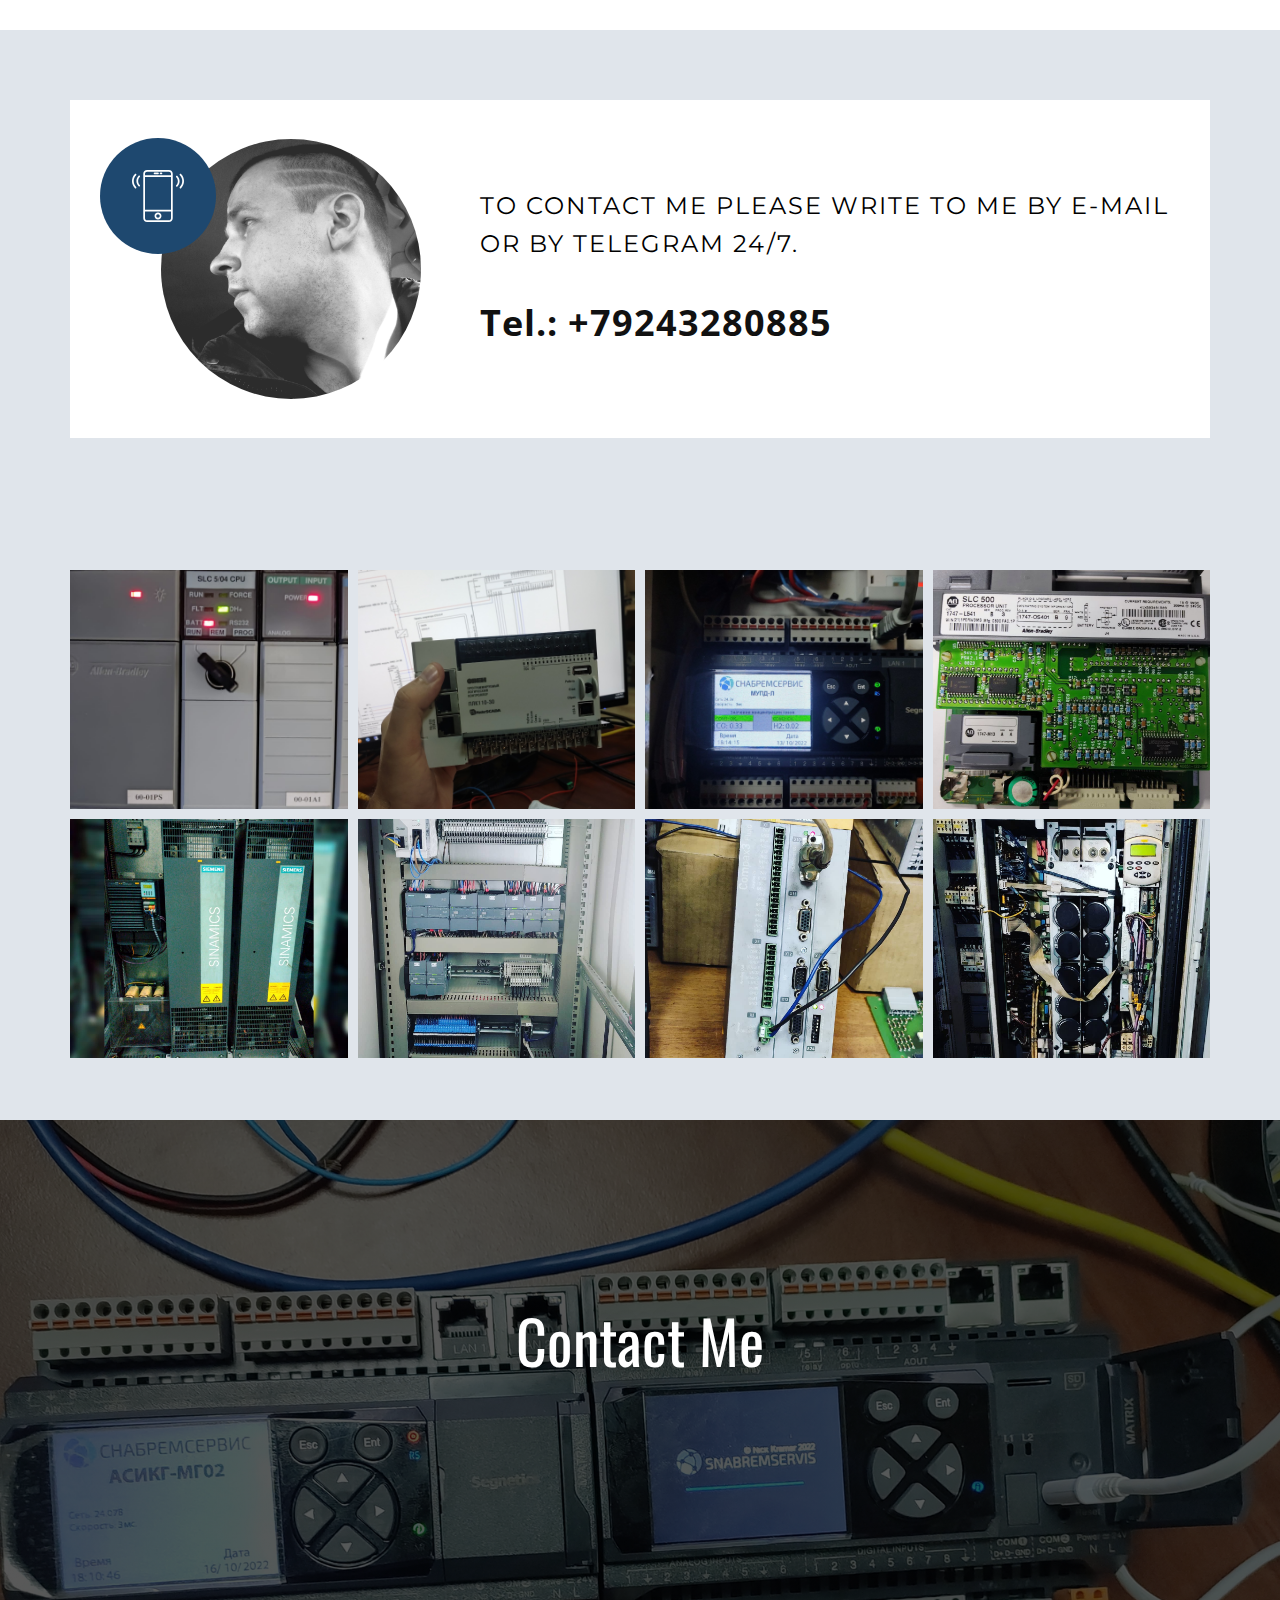
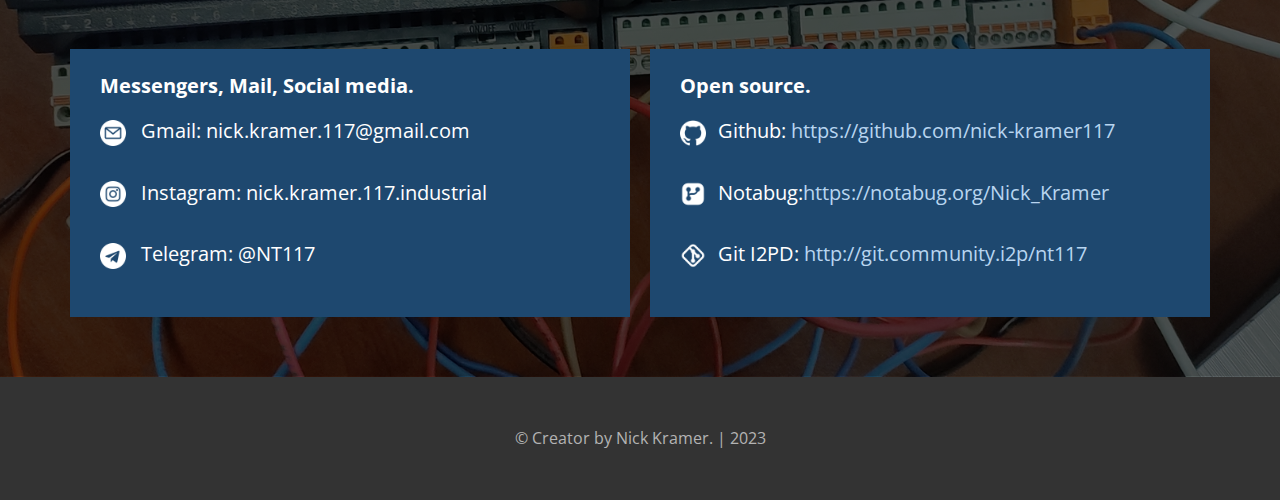
==== commit 0974f63c: "Small edit" ====
--- a/index.html
+++ b/index.html
@@ -1,174 +1,530 @@
-<!DOCTYPE HTML>
-<html>
+<!DOCTYPE html>
+<html style="font-size: 16px;" lang="en">
 	<head>
-		<title>Nick Kramer</title>
-		<meta charset="utf-8" />
-		<meta name="viewport" content="width=device-width, initial-scale=1, user-scalable=no" />
-		<link rel="stylesheet" href="assets/css/main.css" />
+		<title>Home page: Nick Kramer 117</title>
+	
+		<link rel="stylesheet" href="main.css" media="screen">
+		<link rel="stylesheet" href="Home.css" media="screen">
+		<link id="u-theme-google-font" rel="stylesheet" href="https://fonts.googleapis.com/css?family=Oswald:200,300,400,500,600,700|Open+Sans:300,300i,400,400i,500,500i,600,600i,700,700i,800,800i">
+		<link id="u-page-google-font" rel="stylesheet" href="https://fonts.googleapis.com/css?family=Oswald:200,300,400,500,600,700|Montserrat:100,100i,200,200i,300,300i,400,400i,500,500i,600,600i,700,700i,800,800i,900,900i|Raleway:100,100i,200,200i,300,300i,400,400i,500,500i,600,600i,700,700i,800,800i,900,900i">
+		
+		<meta http-equiv="Content-type" content="text/html;charset=UTF-8"/>
+		<meta name="viewport" content="width=device-width, initial-scale=1.0">
+		<meta charset="utf-8">
+		<meta name="keywords" content="Process control engineer, Automation system, Industry, Nick Kramer, NT117">
+		<meta name="description" content="Process Control Engineer, Software Developer, and just a good person)">
+		<meta name="robot" content="all"/>
+		<meta name="Author" content="Nick Kramer 117"/>
+		<meta name="Copyright" content="NT117"/>		
+		<meta name="theme-color" content="#1e486f">
+		<meta property="og:title" content="Home">
+		<meta property="og:type" content="website">
+		<meta data-intl-tel-input-cdn-path="Source/"/>
+	
+		<script class="u-script" type="text/javascript" src="jquery.js" defer=""></script>
 	</head>
-	<body class="is-preload">
-		<!-- Header -->
-			<div id="header">
-				<div class="top">
-					<!-- Logo -->
-						<div id="logo">
-							<span class="image avatar50"><img src="images/avatar.jpg" alt="" /></span>
-							<h1 id="title">Nick Kramer</h1>
-							<p>Инженер АСУ ТП <br /> 
-							Программист</p>
-						</div>
-					<!-- Nav -->
-						<nav id="nav">
-							<ul>
-								<li><a href="#top" id="top-link"><span class="icon fa-home">Начало</span></a></li>
-								<li><a href="#about" id="about-link"><span class="icon fa-user">О себе </span></a></li>
-								<li><a href="#portfolio" id="portfolio-link"><span class="icon fa-th">Портфолио</span></a></li>			
-								<li><a href="#contact" id="contact-link"><span class="icon fa-envelope">Мои контакты</span></a></li>
-							</ul>
-						</nav>
-				</div>
-				<div class="bottom">
-					<!-- Social Icons -->
-						<ul class="icons">
-							<li><a href="https://github.com/nick-kramer117" class="icon fa-github"><span class="label">Github</span></a></li>
-						</ul>
-				</div>
-			</div>
-		<!-- Main -->
-			<div id="main">
-				<!-- Intro -->
-					<section id="top" class="one dark cover">
-						<div class="container1">
-							<header>
-								<h2 class="alt" >Доброго времени суток! Меня зовут <strong>Nick Kramer</strong>. Добро пожаловать на мой сайт.</h2>
-								<p>Здесь вы можете ознакомиться, с моими проектами<br />
-								в сфере деятельности АСУ ТП и IT-технологий.</p>	
-							</header>
-							<footer>
-								<a href="#portfolio" class="button scrolly">Ознакомиться с проектами</a>
-							</footer>
-						</div>
-					</section>
-				<!-- About Me -->
-					<section id="about" class="two">
-						<div class="container">
-							<header>
-								<h2>О себе</h2>
-							</header>
-							<a href="#" align="center" class="image featured"><img src="images/pic08.jpg" alt="" /></a>
-							<p align="left"> 
-								ФИО: <strong>Торощин Николай Владимирович.</strong>
-								<br />
-								Дата рождения: <strong>11.01.1994г.</strong>
-								<br />
-								Оконченное высшие образование: <strong>Специалист информационных систем и 
-								средств телекомуникаций (Бакалавр).</strong>
-								<br />
-								Среднее профисиональное образование: <strong>Помошник машиниста электропоезда, электровоза.</strong>
-								<br />
-								Дополнительное образование: <strong>Помошник машиниста локомотива, слесарь по 
-								подвижному составу 4 разряда.</strong>
-								<br />
-								Служба в армии РФ: <strong>2014-2015г (мл. сержант, водитель-электрик).</strong>
-							</p>			
-							<p> Про себя: 
-								<strong> <br />
-									Целеустремлённый, легко обучаймый, не конфликтный, стресоустойчивый.
-									Интересюсь промышленной автоматизацией, IT-индустрией, электроникой.
-									Самое важно для меня, в любом предприятие, организацие, компании - колективная заинтересованость, в своём деле.
-									Открыт для общения по интересам.
-								</strong>
-							</p>
-						</div>
-					</section>
-				<!-- Portfolio -->
-					<section id="portfolio" class="three">
-						<div class="container">
-							<h2>Портфолио</h2>
-							<p> С 2018 года работаю в области автоматизации систем управления технологического процесса.
-							</p>
-							<div class="row">
-								<div class="col-4 col-12-mobile">
-									<article class="item">
-										<a href="#" class="image fit"><img src="images/pic02.jpg" alt="" /></a>
-										<header>
-											<h3>Мои мобильные приложения</h3>
-										</header>
-									</article>
-									<article class="item">
-										<a href="#" class="image fit"><img src="images/pic03.jpg" alt="" /></a>
-										<header>
-											<h3>Свой софт для Контролеров</h3>
-										</header>
-									</article>
-								</div>
-								<div class="col-4 col-12-mobile">
-									<article class="item">
-										<a href="#" class="image fit"><img src="images/pic04.jpg" alt="" /></a>
-										<header>
-											<h3>Создание ИС</h3>
-										</header>
-									</article>
-									<article class="item">
-										<a href="#" class="image fit"><img src="images/pic05.jpg" alt="" /></a>
-										<header>
-											<h3>ПО для АСУ ТП</h3>
-										</header>
-									</article>
-								</div>
-								<div class="col-4 col-12-mobile">
-									<article class="item">
-										<a href="#" class="image fit"><img src="images/pic06.jpg" alt="" /></a>
-										<header>
-											<h3>Собственные системы учёта</h3>
-										</header>
-									</article>
-									<article class="item">
-										<a href="#" class="image fit"><img src="images/pic07.jpg" alt="" /></a>
-										<header>
-											<h3>Моя библиотека кодов</h3>
-										</header>
-									</article>
-								</div>
-							</div>
-						</div>
-					</section>
-				<!-- Contact -->
-					<section id="contact" class="four">
-						<div class="container">
-							<header>
-								<h2>Мои контакты</h2>
-							</header>
-							<form action="action="http://formspree.io/nick.kramer.117@gmail.com">
-								<div class="row">
-									<div class="col-6 col-12-mobile"><input type="text" name="user_name" placeholder="Name" /></div>
-									<div class="col-6 col-12-mobile"><input type="text" name="user_email" placeholder="Email" /></div>
-									<div class="col-12">
-										<textarea name="message" placeholder="Message"></textarea>
-									</div>
-									<div class="col-12">
-										<input type="submit" value="Send Message" />
-									</div>
-								</div>
-							</form>
-
-						</div>
-					</section>
-			</div>
-		<!-- Footer -->
-			<div id="footer">
-				<!-- Copyright -->
-					<ul class="copyright">
-						<li>&copy; Creator by Nick Kramer.</li><li>2018</li>
-					</ul>
-			</div>
-		<!-- Scripts -->
-			<script src="assets/js/jquery.min.js"></script>
-			<script src="assets/js/jquery.scrolly.min.js"></script>
-			<script src="assets/js/jquery.scrollex.min.js"></script>
-			<script src="assets/js/browser.min.js"></script>
-			<script src="assets/js/breakpoints.min.js"></script>
-			<script src="assets/js/util.js"></script>
-			<script src="assets/js/main.js"></script>
+  
+	<body class="u-body u-xl-mode" data-lang="en">
+	<header class="u-clearfix u-header u-header" id="sec-85f5">
+	  <div class="u-clearfix u-sheet u-sheet-1">
+	    <nav class="u-align-right u-menu u-menu-hamburger u-offcanvas u-menu-1" data-responsive-from="XL"></nav>
+        <h4 class="u-align-center u-text u-text-default u-text-1">HOME PAGE</h4>
+      </div>
+	</header>
+    <section class="u-align-center u-clearfix u-image u-valign-middle u-section-1" id="sec-4705">
+      <div class="u-clearfix u-layout-wrap u-layout-wrap-1">
+        <div class="u-layout">
+          <div class="u-layout-row">
+            <div class="u-container-style u-layout-cell u-left-cell u-size-25-lg u-size-25-xl u-size-29-md u-size-29-sm u-size-29-xs u-layout-cell-1">
+              <div class="u-container-layout u-valign-middle u-container-layout-1">
+                <h4 class="u-align-left u-text u-text-1">Nick Kramer</h4>
+                <h1 class="u-align-left u-color-scheme-u10 u-color-style-multicolor-1 u-text u-title u-text-2">Process control<br>engineer&nbsp;
+                </h1>
+                <div class="u-align-left u-border-12 u-border-palette-1-base u-line u-line-horizontal u-line-1"></div>
+                <p class="u-align-left u-text u-text-3">Software Developer</p>
+			    <p class="u-align-left u-text u-text-4"> Translate into
+			      <a href="RuHome.html">
+				    RU
+			      </a>
+		        </p>
+              </div>
+            </div>
+            <div class="u-align-right u-container-style u-image u-layout-cell u-right-cell u-size-31-md u-size-31-sm u-size-31-xs u-size-35-lg u-size-35-xl u-image-1" data-image-width="1698" data-image-height="2500">
+              <div class="u-container-layout u-container-layout-2"></div>
+            </div>
+          </div>
+        </div>
+      </div>
+    </section>
+    <section class="u-align-center u-clearfix u-container-align-center u-section-2" id="carousel_c4c3">
+      <div class="u-clearfix u-sheet u-valign-middle u-sheet-1">
+        <h2 class="u-align-center u-text u-text-1">Create, Desing, Develop &amp; Service</h2>
+        <div class="u-expanded-width u-list u-list-1">
+          <div class="u-repeater u-repeater-1">
+            <div class="u-align-left u-container-style u-list-item u-repeater-item u-shape-rectangle">
+              <div class="u-container-layout u-similar-container u-container-layout-1">
+                <div class="u-palette-1-base u-preserve-proportions u-shape u-shape-circle u-shape-1"></div>
+                <div class="u-align-left u-container-style u-group u-shape-rectangle u-group-1">
+                  <div class="u-container-layout u-valign-top">
+                    <h4 class="u-text u-text-palette-1-base u-text-2"> Create</h4>
+                    <p class="u-text u-text-grey-40 u-text-3"> 
+					  Automated gas analysis system based on MUPD-L for LLC LUKOIL-Komi.<br>
+					  Automated information system for monitoring wind speed and direction, for PhosAgro - Apatit JSC.<br>
+					  Information system "IS SPPK" for automation control service, Trade Port Posiet JSC (Mechel).<br>
+                    </p>
+                  </div>
+                </div>
+              </div>
+            </div>
+            <div class="u-align-left u-container-style u-list-item u-repeater-item u-shape-rectangle">
+              <div class="u-container-layout u-similar-container u-container-layout-3">
+                <div class="u-palette-1-base u-preserve-proportions u-shape u-shape-circle u-shape-2"></div>
+                <div class="u-align-left u-container-style u-group u-shape-rectangle u-group-2">
+                  <div class="u-container-layout u-valign-top">
+                    <h4 class="u-text u-text-palette-1-base u-text-4"> DeveloP, Desing</h4>
+                    <p class="u-text u-text-grey-40 u-text-5"> 
+					  Complete redesigning of ASIKG-MG02, for LLC SNABREMSERVICE (based on old version of MG01).<br>
+					  Supervision and participation in the development of "Module Prevention Crash", LLC SNABREMSERVICE..&nbsp;
+                    </p>
+                  </div>
+                </div>
+              </div>
+            </div>
+            <div class="u-align-left u-container-style u-list-item u-repeater-item u-shape-rectangle">
+              <div class="u-container-layout u-similar-container u-container-layout-5">
+                <div class="u-palette-1-base u-preserve-proportions u-shape u-shape-circle u-shape-3"></div>
+                <div class="u-align-left u-container-style u-group u-shape-rectangle u-group-3">
+                  <div class="u-container-layout u-valign-top">
+                    <h4 class="u-text u-text-palette-1-base u-text-6">Service</h4>
+                    <p class="u-text u-text-grey-40 u-text-7">
+					  4 - year maintenance of coal terminal, ship-loading, self-loading complex, "Trade Port Posiet" JSC (Mechel).<br>
+					  1 - year maintenance of portal cranes, "Trade Port Posiet" JSC (Mechel).<br>
+					  2 - months support of automated gas analysis system, LLC SNABREMSERVICE.<br> 
+					  Assistance in rehabilitating an automated meat grinder, "CJ Raviollo Rus" factory.<br>
+                    </p>
+                  </div>
+                </div>
+              </div>
+            </div>
+            <div class="u-align-left u-container-style u-list-item u-repeater-item u-shape-rectangle">
+              <div class="u-container-layout u-similar-container u-container-layout-7">
+                <div class="u-palette-1-base u-preserve-proportions u-shape u-shape-circle u-shape-4"></div>
+                <div class="u-align-left u-container-style u-group u-shape-rectangle u-group-4">
+                  <div class="u-container-layout u-valign-top">
+                    <h4 class="u-text u-text-palette-1-base u-text-8">Software</h4>
+                    <p class="u-text u-text-grey-40 u-text-9"> 
+					  Participation in the development of the "s7netplus" library (C#) - for interaction with Simatics S7-300/400/1200/1500 PLCs.<br>
+					  Creation of tcp server, client for i2pd router.<br>
+					  Writing a C# site parser  "ExсavatorSharp".<br>
+					  Developing own Modbus server "NT117_MODBUS_SERVER" in C for NanoPi single board computer.&nbsp;
+					</p>
+                  </div>
+                </div>
+              </div>
+            </div>
+          </div>
+        </div>
+      </div>
+    </section>
+    <section class="u-align-center u-clearfix u-palette-5-light-2 u-section-3" id="carousel_fa29">
+      <img class="u-expanded-width u-image u-image-1" src="images/SR1.jpg" data-image-width="1080" data-image-height="1080">
+      <div class="u-align-center u-layout-grid u-list u-list-1">
+        <div class="u-repeater u-repeater-1">
+          <div class="u-align-center u-border-8 u-border-no-left u-border-no-right u-border-no-top u-border-palette-1-base u-container-align-center u-container-style u-custom-border u-list-item u-repeater-item u-shape-rectangle u-white u-list-item-1">
+            <div class="u-container-layout u-similar-container u-container-layout-1">
+			  <span class="u-align-center u-file-icon u-icon u-icon-circle u-palette-1-base u-text-white u-icon-1">
+			    <img src="images/3201483-727f510d.png" alt="">
+			  </span>
+              <h4 class="u-align-center u-text u-text-1">SCADA</h4>
+              <p class="u-align-center u-custom-item u-text u-text-grey-40 u-text-2">
+			    Visual Studio 2022<br>
+			    TIA Portal 16<br>
+			    Simatic WinCC 7.0<br>
+			    Simatic WinCC Flexible<br>
+			    Simple SCADA<br>
+			    OWEN Configuration SP300<br>
+              </p>
+            </div>
+          </div>
+          <div class="u-align-center u-border-8 u-border-no-left u-border-no-right u-border-no-top u-border-palette-1-base u-container-align-center u-container-style u-custom-border u-list-item u-repeater-item u-shape-rectangle u-white u-list-item-2">
+            <div class="u-container-layout u-similar-container u-container-layout-2">
+			  <span class="u-align-center u-file-icon u-icon u-icon-circle u-palette-1-base u-text-white u-icon-2" data-animation-name="" data-animation-duration="0" data-animation-delay="0" data-animation-direction="">
+			    <img src="images/7267615-cf40311b.png" alt="">
+			  </span>
+              <h4 class="u-align-center u-text u-text-3">PLC</h4>
+              <p class="u-align-center u-custom-item u-text u-text-grey-40 u-text-4">
+			    S7-1500/1200 (TIA Portal 16)<br>
+			    S7-300 (SIMATICS Step 7)<br>
+			    SMLogix (Matrix)<br>
+			    OWEN PLC110-MS4 [M02](Master SCADA 4D)<br>
+			    Wiren Board 7 (CODESYS 2.3)<br>
+			    Allen-Bradly SLC500 (RSLOGIX 500)<br>
+              </p>
+            </div>
+          </div>
+          <div class="u-align-center u-border-8 u-border-no-left u-border-no-right u-border-no-top u-border-palette-1-base u-container-align-center u-container-style u-custom-border u-list-item u-repeater-item u-shape-rectangle u-white u-list-item-3">
+            <div class="u-container-layout u-similar-container u-container-layout-3">
+			  <span class="u-align-center u-file-icon u-icon u-icon-circle u-palette-1-base u-text-white u-icon-3" data-animation-name="" data-animation-duration="0" data-animation-delay="0" data-animation-direction="">
+			    <img src="images/7477859-fd497a24.png" alt="">
+			  </span>
+              <h4 class="u-align-center u-text u-text-5"> Drive</h4>
+              <p class="u-align-center u-custom-item u-text u-text-grey-40 u-text-6">
+			    Sinamics S120/G120 (TIA Portal 16 /&nbsp;Sinamics Starter 5.4)<br>
+			    Rexroth RD 500 RD52 (RDWin)<br>
+			    Parker ​Compax3F (CODESYS 2.3)<br>
+              </p>
+            </div>
+          </div>
+          <div class="u-align-center u-border-8 u-border-no-left u-border-no-right u-border-no-top u-border-palette-1-base u-container-align-center u-container-style u-custom-border u-list-item u-repeater-item u-shape-rectangle u-white u-list-item-4">
+            <div class="u-container-layout u-similar-container u-container-layout-4">
+			  <span class="u-align-center u-file-icon u-icon u-icon-circle u-palette-1-base u-text-white u-icon-4" data-animation-name="" data-animation-duration="0" data-animation-delay="0" data-animation-direction="">
+			    <img src="images/957980-279c99d7.png" alt="">
+			  </span>
+              <h4 class="u-align-center u-text u-text-7"> Network</h4>
+              <p class="u-align-center u-custom-item u-text u-text-grey-40 u-text-8"> 
+				Works with ARP, ICMP, TCP, Ethernet, UDP, HTTP/HTTPS, SSH, Telnet, NTC2P, SSU2, FTP, SFTP, RDP, WAP / Profinet, Profibus, Modbus TCP/RTU, CANopen, SAE J1939.<br>
+              </p>
+            </div>
+          </div>
+          <div class="u-align-center u-border-8 u-border-no-left u-border-no-right u-border-no-top u-border-palette-1-base u-container-align-center u-container-style u-custom-border u-list-item u-repeater-item u-shape-rectangle u-white u-list-item-5">
+            <div class="u-container-layout u-similar-container u-container-layout-5">
+			  <span class="u-align-center u-file-icon u-icon u-icon-circle u-palette-1-base u-text-white u-icon-5" data-animation-name="" data-animation-duration="0" data-animation-delay="0" data-animation-direction="">
+			    <img src="images/10042034-18b90d02.png" alt="">
+			  </span>
+              <h4 class="u-align-center u-text u-text-9">&nbsp;​Programming Languages</h4>
+              <p class="u-align-center u-custom-item u-text u-text-grey-40 u-text-10">
+			    IEC 61131-3 (LD/LAD, FBD, AS/SFC, ST/STL, IL)<br>
+			    MASM32/64 (Microsoft Assembler)<br>
+			    C/C++ (GCC, CLANG/LLVM)<br>
+			    C#, JAVA<br>
+			    HTML/CSS/JS, PHP
+              </p>
+            </div>
+          </div>
+          <div class="u-align-center u-border-8 u-border-no-left u-border-no-right u-border-no-top u-border-palette-1-base u-container-align-center u-container-style u-custom-border u-list-item u-repeater-item u-shape-rectangle u-white u-list-item-6">
+            <div class="u-container-layout u-similar-container u-container-layout-6">
+			  <span class="u-align-center u-file-icon u-icon u-icon-circle u-palette-1-base u-text-white u-icon-6" data-animation-name="" data-animation-duration="0" data-animation-delay="0" data-animation-direction="">
+			    <img src="images/3988809-5a0b6d8f.png" alt="">
+			  </span>
+              <h4 class="u-align-center u-text u-text-11">DATABASE</h4>
+              <p class="u-align-center u-custom-item u-text u-text-grey-40 u-text-12">
+			    My SQL (Worckbanch)<br>Microsoft SQL (Server Management Studio 18)<br>
+              </p>
+            </div>
+          </div>
+        </div>
+      </div>
+    </section>
+    <section class="u-clearfix u-section-4" id="carousel_703c">
+      <div class="u-clearfix u-sheet u-valign-middle-xs u-sheet-1">
+        <div class="u-clearfix u-expanded-width u-layout-wrap u-layout-wrap-1">
+          <div class="u-gutter-0 u-layout">
+            <div class="u-layout-col">
+              <div class="u-size-20">
+                <div class="u-layout-row">
+                  <div class="u-container-style u-hidden-sm u-hidden-xs u-layout-cell u-size-23 u-layout-cell-1">
+                    <div class="u-container-layout u-container-layout-1"></div>
+                  </div>
+                  <div class="u-container-style u-image u-layout-cell u-size-14 u-image-1" data-image-width="1920" data-image-height="1920">
+                    <div class="u-container-layout u-valign-middle u-container-layout-2"></div>
+                  </div>
+                  <div class="u-container-style u-layout-cell u-size-23 u-layout-cell-3">
+                    <div class="u-container-layout u-valign-middle u-container-layout-3">
+                      <h6 class="u-custom-font u-font-montserrat u-text u-text-default u-text-1">Who am I?</h6>
+                      <p class="u-text u-text-default u-text-2"> 
+					    Full name: Toroshchin Nikolai Vladimirovich. <br>
+					    Date of birth: 11/01/1994.<br>
+					    Higher education: Specialist of Information Systems and Telecommunication Means (Bachelor's Degree).<br>
+					    Secondary education: Assistant driver of the electric train, electric locomotive.<br>
+					    Additional education: Assistant Locomotive Engineer, 4 category of mechanic on rolling stock.<br>
+					    Service in the army of the Russian Federation: 2014-2015 (junior sergeant, electrician driver).&nbsp;
+					  </p>
+                    </div>
+                  </div>
+                </div>
+              </div>
+              <div class="u-size-20">
+                <div class="u-layout-row">
+                  <div class="u-container-align-right u-container-style u-layout-cell u-size-23 u-layout-cell-4">
+                    <div class="u-container-layout u-valign-middle u-container-layout-4">
+                      <h6 class="u-align-right u-custom-font u-font-montserrat u-text u-text-default u-text-3"> What I do?</h6>
+                      <p class="u-align-right u-text u-text-default u-text-4"> 					   
+						My main activity is related to industrial automation (development, maintenance of various complex automation systems).<br>
+						In my spare time I take part in Open Source projects, develop new software for my needs.<br> 
+						I like to play chess.&nbsp;
+					  </p>
+                    </div>
+                  </div>
+                  <div class="u-container-align-center u-container-style u-layout-cell u-size-14 u-layout-cell-5">
+                    <div class="u-container-layout u-valign-middle u-container-layout-5"></div>
+                  </div>
+                  <div class="u-container-style u-hidden-sm u-hidden-xs u-layout-cell u-size-23 u-layout-cell-6">
+                    <div class="u-container-layout u-container-layout-6"></div>
+                  </div>
+                </div>
+              </div>
+              <div class="u-size-20">
+                <div class="u-layout-row">
+                  <div class="u-container-style u-hidden-sm u-hidden-xs u-layout-cell u-size-23 u-layout-cell-7">
+                    <div class="u-container-layout u-container-layout-7"></div>
+                  </div>
+                  <div class="u-container-align-center u-container-style u-image u-layout-cell u-size-14 u-image-2" data-image-width="1440" data-image-height="1440">
+                    <div class="u-container-layout u-valign-middle u-container-layout-8"></div>
+                  </div>
+                  <div class="u-container-style u-layout-cell u-size-23 u-layout-cell-9">
+                    <div class="u-container-layout u-container-layout-9">
+                      <h6 class="u-custom-font u-font-montserrat u-text u-text-5">Adout me</h6>
+                      <p class="u-text u-text-default u-text-6"> 
+					   Purposeful, easy to learn, not conflictual, stress-resistant. I am interested in industrial automation, IT-industry, electronics. 
+					   The most important for me, in any enterprise, organization, company, is collective interest in its business. 
+					   Open to communication of interests.&nbsp;
+					  </p>
+                    </div>
+                  </div>
+                </div>
+              </div>
+            </div>
+          </div>
+        </div>
+      </div>
+    </section>
+    <section class="u-align-center u-clearfix u-container-align-center u-section-5" id="carousel_424a">
+      <div class="u-clearfix u-sheet u-valign-middle u-sheet-1">
+        <h2 class="u-align-center u-text u-text-default-lg u-text-default-md u-text-default-sm u-text-default-xl u-text-1">
+		  From the past.
+		</h2>
+        <p class="u-align-center u-text u-text-2">
+		  Episodes from my life and work time.
+		</p>
+        <div class="u-clearfix u-gutter-30 u-layout-wrap u-layout-wrap-1">
+          <div class="u-gutter-0 u-layout">
+            <div class="u-layout-row">
+              <div class="u-size-20 u-size-30-md">
+                <div class="u-layout-col">
+                  <div class="u-container-style u-image u-layout-cell u-left-cell u-size-20 u-image-1" data-image-width="1920" data-image-height="1920">
+                    <div class="u-container-layout u-valign-bottom u-container-layout-1"></div>
+                  </div>
+                  <div class="u-align-left u-container-style u-layout-cell u-left-cell u-palette-5-dark-1 u-size-40 u-layout-cell-2">
+                    <div class="u-container-layout u-container-layout-2"><span class="u-file-icon u-icon u-radius-15 u-text-white u-icon-1"><img src="images/1086581-33b9f647.png" alt=""></span>
+                      <h3 class="u-custom-font u-font-raleway u-text u-text-default u-text-3">Repair</h3>
+                      <p class="u-text u-text-4"> Carrying out repair work at the plant "CJ Raviollo Rus".</p>
+                    </div>
+                  </div>
+                </div>
+              </div>
+              <div class="u-size-20 u-size-30-md">
+                <div class="u-layout-col">
+                  <div class="u-align-left u-container-style u-layout-cell u-palette-5-light-2 u-size-40 u-layout-cell-3">
+                    <div class="u-container-layout u-container-layout-3"><span class="u-file-icon u-icon u-radius-15 u-icon-2"><img src="images/3000745.png" alt=""></span>
+                      <h3 class="u-custom-font u-font-raleway u-text u-text-default u-text-5"> Acknowledgment</h3>
+                      <p class="u-text u-text-6"> Gratitude for quality work from the company "Snabremservis".</p>
+                    </div>
+                  </div>
+                  <div class="u-container-style u-image u-layout-cell u-size-20 u-image-2" data-image-width="960" data-image-height="1280">
+                    <div class="u-container-layout u-container-layout-4"></div>
+                  </div>
+                </div>
+              </div>
+              <div class="u-size-20 u-size-60-md">
+                <div class="u-layout-col">
+                  <div class="u-container-style u-image u-layout-cell u-right-cell u-size-20 u-image-3" data-image-width="1440" data-image-height="1440">
+                    <div class="u-container-layout u-container-layout-5"></div>
+                  </div>
+                  <div class="u-align-left u-container-style u-layout-cell u-palette-1-dark-2 u-right-cell u-size-40 u-layout-cell-6">
+                    <div class="u-container-layout u-valign-middle u-container-layout-6"><span class="u-file-icon u-icon u-radius-15 u-text-white u-icon-3"><img src="images/4157073-a02d62ba.png" alt=""></span>
+                      <h3 class="u-custom-font u-font-raleway u-text u-text-default u-text-7"> Control</h3>
+                      <p class="u-text u-text-8"> Bypass of the coal terminal complex (Mechel). Control of the stacker-reclaimer operation.</p>
+                    </div>
+                  </div>
+                </div>
+              </div>
+            </div>
+          </div>
+        </div>
+      </div>
+    </section>
+    <section class="u-clearfix u-palette-5-light-2 u-section-6" id="carousel_df46">
+      <div class="u-clearfix u-sheet u-sheet-1">
+        <div class="u-clearfix u-expanded-width u-layout-wrap u-layout-wrap-1">
+          <div class="u-layout">
+            <div class="u-layout-row">
+              <div class="u-container-align-center-sm u-container-align-center-xs u-container-style u-layout-cell u-size-20-lg u-size-20-xl u-size-26-md u-size-26-sm u-size-26-xs u-white u-layout-cell-1">
+                <div class="u-container-layout u-valign-middle-xl u-valign-top-lg u-valign-top-md u-valign-top-sm u-valign-top-xs u-container-layout-1">
+                  <div class="u-align-center u-clearfix u-expanded-width-lg u-expanded-width-md u-expanded-width-sm u-expanded-width-xs u-group-elements u-group-elements-1">
+                    <div class="u-image u-image-circle u-image-1" alt="" data-image-width="1728" data-image-height="1728"></div><span class="u-icon u-icon-circle u-palette-1-base u-text-white u-icon-1"><svg class="u-svg-link" preserveAspectRatio="xMidYMin slice" viewBox="0 0 60 60" style=""><use xmlns:xlink="http://www.w3.org/1999/xlink" xlink:href="#svg-3c31"></use></svg><svg class="u-svg-content" viewBox="0 0 60 60" x="0px" y="0px" id="svg-3c31" style="enable-background:new 0 0 60 60;"><g><path d="M42.595,0H17.405C14.977,0,13,1.977,13,4.405v51.189C13,58.023,14.977,60,17.405,60h25.189C45.023,60,47,58.023,47,55.595
+		V4.405C47,1.977,45.023,0,42.595,0z M15,8h30v38H15V8z M17.405,2h25.189C43.921,2,45,3.079,45,4.405V6H15V4.405
+		C15,3.079,16.079,2,17.405,2z M42.595,58H17.405C16.079,58,15,56.921,15,55.595V48h30v7.595C45,56.921,43.921,58,42.595,58z"></path><path d="M30,49c-2.206,0-4,1.794-4,4s1.794,4,4,4s4-1.794,4-4S32.206,49,30,49z M30,55c-1.103,0-2-0.897-2-2s0.897-2,2-2
+		s2,0.897,2,2S31.103,55,30,55z"></path><path d="M26,5h4c0.553,0,1-0.447,1-1s-0.447-1-1-1h-4c-0.553,0-1,0.447-1,1S25.447,5,26,5z"></path><path d="M33,5h1c0.553,0,1-0.447,1-1s-0.447-1-1-1h-1c-0.553,0-1,0.447-1,1S32.447,5,33,5z"></path><path d="M56.612,4.569c-0.391-0.391-1.023-0.391-1.414,0s-0.391,1.023,0,1.414c3.736,3.736,3.736,9.815,0,13.552
+		c-0.391,0.391-0.391,1.023,0,1.414c0.195,0.195,0.451,0.293,0.707,0.293s0.512-0.098,0.707-0.293
+		C61.128,16.434,61.128,9.085,56.612,4.569z"></path><path d="M52.401,6.845c-0.391-0.391-1.023-0.391-1.414,0s-0.391,1.023,0,1.414c1.237,1.237,1.918,2.885,1.918,4.639
+		s-0.681,3.401-1.918,4.638c-0.391,0.391-0.391,1.023,0,1.414c0.195,0.195,0.451,0.293,0.707,0.293s0.512-0.098,0.707-0.293
+		c1.615-1.614,2.504-3.764,2.504-6.052S54.017,8.459,52.401,6.845z"></path><path d="M4.802,5.983c0.391-0.391,0.391-1.023,0-1.414s-1.023-0.391-1.414,0c-4.516,4.516-4.516,11.864,0,16.38
+		c0.195,0.195,0.451,0.293,0.707,0.293s0.512-0.098,0.707-0.293c0.391-0.391,0.391-1.023,0-1.414
+		C1.065,15.799,1.065,9.72,4.802,5.983z"></path><path d="M9.013,6.569c-0.391-0.391-1.023-0.391-1.414,0c-1.615,1.614-2.504,3.764-2.504,6.052s0.889,4.438,2.504,6.053
+		c0.195,0.195,0.451,0.293,0.707,0.293s0.512-0.098,0.707-0.293c0.391-0.391,0.391-1.023,0-1.414
+		c-1.237-1.237-1.918-2.885-1.918-4.639S7.775,9.22,9.013,7.983C9.403,7.593,9.403,6.96,9.013,6.569z"></path>
+</g></svg></span>
+                  </div>
+                </div>
+              </div>
+              <div class="u-container-align-left-xs u-container-style u-layout-cell u-size-34-md u-size-34-sm u-size-34-xs u-size-40-lg u-size-40-xl u-white u-layout-cell-2">
+                <div class="u-container-layout u-valign-bottom-xs u-valign-middle-lg u-valign-middle-md u-valign-middle-sm u-valign-middle-xl u-container-layout-2">
+                  <h4 class="u-align-left-xs u-custom-font u-font-montserrat u-text u-text-default u-text-1"> 
+				    To contact me please write to me by e-mail or by telegram 24/7. </br>
+					<h5 class="u-active-none u-align-left-xs u-btn u-button-style u-hover-none u-none u-text-hover-palette-1-base u-btn-2">
+					  Tel.: +79243280885
+					</h5>
+				  </h4>
+                </div>
+              </div>
+            </div>
+          </div>
+        </div>
+      </div>
+    </section>
+    <section class="u-align-center u-clearfix u-palette-5-light-2 u-section-7" id="carousel_6476">
+      <div class="u-clearfix u-sheet u-valign-middle u-sheet-1">
+        <div class="u-expanded-width u-gallery u-layout-grid u-lightbox u-no-transition u-show-text-none u-gallery-1">
+          <div class="u-gallery-inner u-gallery-inner-1">
+            <div class="u-effect-hover-zoom u-gallery-item">
+              <div class="u-back-slide" data-image-width="1200" data-image-height="1600">
+                <img class="u-back-image u-expanded" src="images/SLC500.jpg">
+              </div>
+              <div class="u-over-slide u-shading u-over-slide-1">
+                <h3 class="u-gallery-heading"></h3>
+                <p class="u-gallery-text"></p>
+              </div>
+            </div>
+            <div class="u-effect-hover-zoom u-gallery-item">
+              <div class="u-back-slide" data-image-width="4000" data-image-height="2250">
+                <img class="u-back-image u-expanded" src="images/owenPLC.jpg">
+              </div>
+              <div class="u-over-slide u-shading u-over-slide-2">
+                <h3 class="u-gallery-heading"></h3>
+                <p class="u-gallery-text"></p>
+              </div>
+            </div>
+            <div class="u-effect-hover-zoom u-gallery-item">
+              <div class="u-back-slide" data-image-width="4000" data-image-height="2250">
+                <img class="u-back-image u-expanded" src="images/PLCMatrix.jpg">
+              </div>
+              <div class="u-over-slide u-shading u-over-slide-3">
+                <h3 class="u-gallery-heading"></h3>
+                <p class="u-gallery-text"></p>
+              </div>
+            </div>
+            <div class="u-effect-hover-zoom u-gallery-item">
+              <div class="u-back-slide" data-image-width="960" data-image-height="1280">
+                <img class="u-back-image u-expanded" src="images/plataplc.jpg">
+              </div>
+              <div class="u-over-slide u-shading u-over-slide-4">
+                <h3 class="u-gallery-heading"></h3>
+                <p class="u-gallery-text"></p>
+              </div>
+            </div>
+            <div class="u-effect-hover-zoom u-gallery-item">
+              <div class="u-back-slide" data-image-width="1080" data-image-height="1080">
+                <img class="u-back-image u-expanded" src="images/SINAMICS120_S.jpg">
+              </div>
+              <div class="u-over-slide u-shading u-over-slide-5">
+                <h3 class="u-gallery-heading"></h3>
+                <p class="u-gallery-text"></p>
+              </div>
+            </div>
+            <div class="u-effect-hover-zoom u-gallery-item u-gallery-item-6">
+              <div class="u-back-slide" data-image-width="1080" data-image-height="1080">
+                <img class="u-back-image u-expanded" src="images/ProgS1200.jpg">
+              </div>
+              <div class="u-over-slide u-shading u-over-slide-6">
+                <h3 class="u-gallery-heading"></h3>
+                <p class="u-gallery-text"></p>
+              </div>
+            </div>
+            <div class="u-effect-hover-zoom u-gallery-item u-gallery-item-7">
+              <div class="u-back-slide" data-image-width="1080" data-image-height="1080">
+                <img class="u-back-image u-expanded" src="images/ParkerView.jpg">
+              </div>
+              <div class="u-over-slide u-shading u-over-slide-7">
+                <h3 class="u-gallery-heading"></h3>
+                <p class="u-gallery-text"></p>
+              </div>
+            </div>
+            <div class="u-effect-hover-zoom u-gallery-item">
+              <div class="u-back-slide" data-image-width="1080" data-image-height="1080">
+                <img class="u-back-image u-expanded" src="images/Rexroth.jpg">
+              </div>
+              <div class="u-over-slide u-shading u-over-slide-8">
+                <h3 class="u-gallery-heading"></h3>
+                <p class="u-gallery-text"></p>
+              </div>
+            </div>
+          </div>
+        </div>
+      </div>
+    </section>
+    <section class="u-align-center u-clearfix u-image u-shading u-section-8" id="carousel_78ff" data-image-width="4000" data-image-height="2250" data-animation-name="" data-animation-duration="0" data-animation-delay="0" data-animation-direction="">
+      <div class="u-clearfix u-sheet u-sheet-1">
+        <h2 class="u-align-center u-text u-text-1" data-animation-name="customAnimationIn" data-animation-duration="1750">Contact Me</h2>
+        <div class="u-expanded-width u-list u-list-1">
+          <div class="u-repeater u-repeater-1">
+            <div class="u-align-left u-container-style u-list-item u-palette-1-base u-repeater-item u-shape-rectangle u-list-item-1" data-animation-name="bounceIn" data-animation-duration="1500" data-animation-direction="Right" data-animation-delay="500">
+              <div class="u-container-layout u-similar-container u-container-layout-1">
+                <p class="u-text u-text-2">Messengers, Mail, Social media.</p>
+                <p class="u-text u-text-3"><span class="u-file-icon u-icon u-text-white u-icon-1">
+				  <img src="images/3178158-01170dc8.png" alt=""></span>
+				  &nbsp;Gmail: nick.kramer.117@gmail.com
+                </p>
+                <p class="u-text u-text-4"><span class="u-file-icon u-icon u-text-white u-icon-2">
+				  <img src="images/1384015-64a849fe.png" alt=""></span>
+				  &nbsp;Instagram: nick.kramer.117.industrial
+                </p>
+                <p class="u-text u-text-5">
+				  <span class="u-file-icon u-icon u-text-white u-icon-3">
+				  <img src="images/2111710-b67a1967.png" alt=""></span>
+				  &nbsp;Telegram: @NT117
+                </p>
+              </div>
+            </div>
+            <div class="u-align-left u-container-style u-list-item u-palette-1-base u-repeater-item u-shape-rectangle u-list-item-2" data-animation-name="bounceIn" data-animation-duration="1500" data-animation-direction="Right" data-animation-delay="500">
+              <div class="u-container-layout u-similar-container u-container-layout-2">
+                <p class="u-text u-text-6">Open source.</p>
+                <p class="u-text u-text-7">
+				  <span class="u-file-icon u-icon u-text-white u-icon-4">
+				    <img src="images/2111432-a423d69f.png" alt="">
+				  </span>
+				  Github:
+				  <a href="https://github.com/nick-kramer117" target="_blank">
+					  <span>https://github.com/nick-kramer117</span>
+				  </a>
+                </p>
+                <p class="u-text u-text-8">
+				  <span class="u-file-icon u-icon u-text-white u-icon-5">
+				    <img src="images/6878122-721b179e.png" alt="">
+				  </span>
+				  Notabug: 
+				  <a href="​https://notabug.org/Nick_Kramer" target="_blank">
+				    <span>​https://notabug.org/Nick_Kramer</span>
+				  </a>
+                </p>
+                <p class="u-text u-text-9">
+				  <span class="u-file-icon u-icon u-text-white u-icon-6">
+				    <img src="images/9357447-5d7adf85.png" alt="">	
+				  </span>
+				  Git I2PD:
+				  <a href="​ ​http://git.community.i2p/nt117" target="_blank">
+				    <span>​ ​http://git.community.i2p/nt117</span>
+				  </a>
+                </p>
+              </div>
+            </div>
+          </div>
+        </div>
+      </div>
+    </section>
+	<footer class="u-align-center u-clearfix u-footer u-grey-80 u-footer" id="sec-ae1b">
+		<div class="u-clearfix u-sheet u-sheet-1">
+			<p class="u-small-text u-text u-text-grey-30 u-text-variant u-text-1">© Creator by Nick Kramer. | 2023</p>
+		</div>
+	</footer>
 	</body>
 </html>
--- a/main.css
+++ b/main.css
@@ -0,0 +1,41448 @@
+@charset "UTF-8";
+.u-hidden-block {
+  visibility: hidden!important;
+}
+.u-locked-block {
+  pointer-events: none!important;
+}
+/*! normalize.css v4.1.1 | MIT License | github.com/necolas/normalize.css */
+html {
+  font-family: sans-serif;
+  -ms-text-size-adjust: 100%;
+  -webkit-text-size-adjust: 100%;
+}
+body {
+  margin: 0;
+}
+article,
+aside,
+details,
+figcaption,
+figure,
+footer,
+header,
+main,
+menu,
+nav,
+section,
+summary {
+  display: block;
+}
+audio,
+canvas,
+progress,
+video {
+  display: inline-block;
+}
+audio:not([controls]) {
+  display: none;
+  height: 0;
+}
+progress {
+  vertical-align: baseline;
+}
+template,
+[hidden] {
+  display: none;
+}
+a {
+  background-color: transparent;
+  -webkit-text-decoration-skip: objects;
+}
+a:active,
+a:hover {
+  outline-width: 0;
+}
+abbr[title] {
+  border-bottom: none;
+  text-decoration: underline;
+}
+b,
+strong {
+  font-weight: inherit;
+  font-weight: bold;
+}
+dfn {
+  font-style: italic;
+}
+h1 {
+  font-size: 2em;
+  margin: 0.67em 0;
+}
+mark {
+  background-color: #ff0;
+  color: #000;
+}
+small {
+  font-size: 80%;
+}
+sub,
+sup {
+  font-size: 75%;
+  line-height: 0;
+  position: relative;
+  vertical-align: baseline;
+}
+sub {
+  bottom: -0.25em;
+}
+sup {
+  top: -0.5em;
+}
+img {
+  border-style: none;
+}
+svg:not(:root) {
+  overflow: hidden;
+}
+code,
+kbd,
+pre,
+samp {
+  font-family: monospace,monospace;
+  font-size: 1em;
+}
+hr {
+  box-sizing: content-box;
+  height: 0;
+  overflow: visible;
+}
+button,
+input,
+optgroup,
+select,
+textarea {
+  color: inherit;
+  font: inherit;
+  margin: 0;
+}
+optgroup {
+  font-weight: 700;
+}
+button,
+input {
+  overflow: visible;
+}
+button,
+select {
+  text-transform: none;
+}
+button,
+html [type="button"],
+[type="reset"],
+[type="submit"] {
+  -webkit-appearance: button;
+}
+button::-moz-focus-inner,
+[type="button"]::-moz-focus-inner,
+[type="reset"]::-moz-focus-inner,
+[type="submit"]::-moz-focus-inner {
+  border-style: none;
+  padding: 0;
+}
+button:-moz-focusring,
+[type="button"]:-moz-focusring,
+[type="reset"]:-moz-focusring,
+[type="submit"]:-moz-focusring {
+  outline: 1px dotted ButtonText;
+}
+fieldset {
+  border: 1px solid silver;
+  margin: 0 2px;
+  padding: 0.35em 0.625em 0.75em;
+}
+legend {
+  box-sizing: border-box;
+  color: inherit;
+  display: table;
+  max-width: 100%;
+  padding: 0;
+  white-space: normal;
+}
+textarea {
+  overflow: auto;
+  outline: none;
+}
+button,
+select,
+input,
+textarea {
+  outline: none;
+}
+[type="checkbox"],
+[type="radio"] {
+  box-sizing: border-box;
+  padding: 0;
+}
+[type="number"]::-webkit-inner-spin-button,
+[type="number"]::-webkit-outer-spin-button {
+  height: auto;
+}
+[type="search"] {
+  -webkit-appearance: textfield;
+  outline-offset: -2px;
+}
+[type="search"]::-webkit-search-cancel-button,
+[type="search"]::-webkit-search-decoration {
+  -webkit-appearance: none;
+}
+::-webkit-input-placeholder {
+  color: inherit;
+  opacity: 0.54;
+}
+::-webkit-file-upload-button {
+  -webkit-appearance: button;
+  font: inherit;
+}
+ul,
+ol {
+  padding-left: 20px;
+}
+/* Fade effect */
+/* Over effect */
+/* Slide effect */
+/* Over and Slide effect */
+/* Flip Left effect */
+/* Flip Right effect */
+/* Flip Top effect */
+/* Flip Bottom effect */
+/* Wobble Left effect */
+/* Wobble Right effect */
+/* Wobble top effect */
+/* Wobble bottom effect */
+/* Zoom and Rotate Effects */
+/* Utility */
+.u-over-slide {
+  position: absolute;
+  left: 0;
+  top: 0;
+  width: 100%;
+  height: 100%;
+}
+.u-background-effect {
+  overflow: hidden;
+}
+.u-background-effect ~ .u-container-layout {
+  cursor: pointer;
+}
+/* Fade effect */
+.u-effect-fade .u-over-slide {
+  opacity: 0;
+  transition: all 500ms ease;
+}
+.u-effect-fade:hover .u-over-slide,
+.u-effect-fade.u-effect-active .u-over-slide {
+  opacity: 1;
+}
+/* Over effect */
+.u-effect-over-left .u-over-slide {
+  transform: translate(-100%, 0);
+  transition: all 500ms ease;
+}
+.u-effect-over-left:hover .u-over-slide,
+.u-effect-over-left.u-effect-active .u-over-slide {
+  transform: translate(0, 0);
+}
+.u-effect-over-right .u-over-slide {
+  transform: translate(100%, 0);
+  transition: all 500ms ease;
+}
+.u-effect-over-right:hover .u-over-slide,
+.u-effect-over-right.u-effect-active .u-over-slide {
+  transform: translate(0, 0);
+}
+.u-effect-over-top .u-over-slide {
+  transform: translate(0, -100%);
+  transition: all 500ms ease;
+}
+.u-effect-over-top:hover .u-over-slide,
+.u-effect-over-top.u-effect-active .u-over-slide {
+  transform: translate(0, 0);
+}
+.u-effect-over-bottom .u-over-slide {
+  transform: translate(0, 100%);
+  transition: all 500ms ease;
+}
+.u-effect-over-bottom:hover .u-over-slide,
+.u-effect-over-bottom.u-effect-active .u-over-slide {
+  transform: translate(0, 0);
+}
+.u-effect-over-topleft .u-over-slide {
+  transform: translate(-100%, -100%);
+  transition: all 500ms ease;
+}
+.u-effect-over-topleft:hover .u-over-slide,
+.u-effect-over-topleft.u-effect-active .u-over-slide {
+  transform: translate(0, 0);
+}
+.u-effect-over-topright .u-over-slide {
+  transform: translate(100%, -100%);
+  transition: all 500ms ease;
+}
+.u-effect-over-topright:hover .u-over-slide,
+.u-effect-over-topright.u-effect-active .u-over-slide {
+  transform: translate(0, 0);
+}
+.u-effect-over-bottomleft .u-over-slide {
+  transform: translate(-100%, 100%);
+  transition: all 500ms ease;
+}
+.u-effect-over-bottomleft:hover .u-over-slide,
+.u-effect-over-bottomleft.u-effect-active .u-over-slide {
+  transform: translate(0, 0);
+}
+.u-effect-over-bottomright .u-over-slide {
+  transform: translate(100%, 100%);
+  transition: all 500ms ease;
+}
+.u-effect-over-bottomright:hover .u-over-slide,
+.u-effect-over-bottomright.u-effect-active .u-over-slide {
+  transform: translate(0, 0);
+}
+/* Slide effect */
+.u-effect-slide-left .u-over-slide {
+  transform: translate(-100%, 0);
+  transition: all 500ms ease;
+}
+.u-effect-slide-left:hover .u-over-slide,
+.u-effect-slide-left.u-effect-active .u-over-slide {
+  transform: translate(0, 0);
+}
+.u-effect-slide-left .u-back-slide {
+  transition: all 500ms ease;
+}
+.u-effect-slide-left:hover .u-back-slide,
+.u-effect-slide-left.u-effect-active .u-back-slide {
+  transform: translate(100%, 0);
+}
+.u-effect-slide-right .u-over-slide {
+  transform: translate(100%, 0);
+  transition: all 500ms ease;
+}
+.u-effect-slide-right:hover .u-over-slide,
+.u-effect-slide-right.u-effect-active .u-over-slide {
+  transform: translate(0, 0);
+}
+.u-effect-slide-right .u-back-slide {
+  transition: all 500ms ease;
+}
+.u-effect-slide-right:hover .u-back-slide,
+.u-effect-slide-right.u-effect-active .u-back-slide {
+  transform: translate(-100%, 0);
+}
+.u-effect-slide-top .u-over-slide {
+  transform: translate(0, -100%);
+  transition: all 500ms ease;
+}
+.u-effect-slide-top:hover .u-over-slide,
+.u-effect-slide-top.u-effect-active .u-over-slide {
+  transform: translate(0, 0);
+}
+.u-effect-slide-top .u-back-slide {
+  transition: all 500ms ease;
+}
+.u-effect-slide-top:hover .u-back-slide,
+.u-effect-slide-top.u-effect-active .u-back-slide {
+  transform: translate(0, 100%);
+}
+.u-effect-slide-bottom .u-over-slide {
+  transform: translate(0, 100%);
+  transition: all 500ms ease;
+}
+.u-effect-slide-bottom:hover .u-over-slide,
+.u-effect-slide-bottom.u-effect-active .u-over-slide {
+  transform: translate(0, 0);
+}
+.u-effect-slide-bottom .u-back-slide {
+  transition: all 500ms ease;
+}
+.u-effect-slide-bottom:hover .u-back-slide,
+.u-effect-slide-bottom.u-effect-active .u-back-slide {
+  transform: translate(0, -100%);
+}
+.u-effect-slide-topleft .u-over-slide {
+  transform: translate(-100%, -100%);
+  transition: all 500ms ease;
+}
+.u-effect-slide-topleft:hover .u-over-slide,
+.u-effect-slide-topleft.u-effect-active .u-over-slide {
+  transform: translate(0, 0);
+}
+.u-effect-slide-topleft .u-back-slide {
+  transition: all 500ms ease;
+}
+.u-effect-slide-topleft:hover .u-back-slide,
+.u-effect-slide-topleft.u-effect-active .u-back-slide {
+  transform: translate(100%, 100%);
+}
+.u-effect-slide-topright .u-over-slide {
+  transform: translate(100%, -100%);
+  transition: all 500ms ease;
+}
+.u-effect-slide-topright:hover .u-over-slide,
+.u-effect-slide-topright.u-effect-active .u-over-slide {
+  transform: translate(0, 0);
+}
+.u-effect-slide-topright .u-back-slide {
+  transition: all 500ms ease;
+}
+.u-effect-slide-topright:hover .u-back-slide,
+.u-effect-slide-topright.u-effect-active .u-back-slide {
+  transform: translate(-100%, 100%);
+}
+.u-effect-slide-bottomleft .u-over-slide {
+  transform: translate(-100%, 100%);
+  transition: all 500ms ease;
+}
+.u-effect-slide-bottomleft:hover .u-over-slide,
+.u-effect-slide-bottomleft.u-effect-active .u-over-slide {
+  transform: translate(0, 0);
+}
+.u-effect-slide-bottomleft .u-back-slide {
+  transition: all 500ms ease;
+}
+.u-effect-slide-bottomleft:hover .u-back-slide,
+.u-effect-slide-bottomleft.u-effect-active .u-back-slide {
+  transform: translate(100%, -100%);
+}
+.u-effect-slide-bottomright .u-over-slide {
+  transform: translate(100%, 100%);
+  transition: all 500ms ease;
+}
+.u-effect-slide-bottomright:hover .u-over-slide,
+.u-effect-slide-bottomright.u-effect-active .u-over-slide {
+  transform: translate(0, 0);
+}
+.u-effect-slide-bottomright .u-back-slide {
+  transition: all 500ms ease;
+}
+.u-effect-slide-bottomright:hover .u-back-slide,
+.u-effect-slide-bottomright.u-effect-active .u-back-slide {
+  transform: translate(-100%, -100%);
+}
+/* Flip */
+.u-effect-flip-left,
+.u-effect-flip-left .u-slidesWrapper {
+  perspective: 300px;
+}
+.u-effect-flip-left .u-over-slide {
+  opacity: 0;
+  transform: rotateY(180deg);
+  transform-origin: center left;
+  transition: transform 500ms ease, transform-origin 500ms ease, opacity 0ms ease 500ms;
+}
+.u-effect-flip-left:hover .u-over-slide,
+.u-effect-flip-left.u-effect-active .u-over-slide {
+  opacity: 1;
+  transform: rotateY(0deg);
+  transition: transform 500ms ease, transform-origin 500ms ease;
+}
+.u-effect-flip-right,
+.u-effect-flip-right .u-slidesWrapper {
+  perspective: 300px;
+}
+.u-effect-flip-right .u-over-slide {
+  opacity: 0;
+  transform: rotateY(-180deg);
+  transform-origin: center right;
+  transition: transform 500ms ease, transform-origin 500ms ease, opacity 0ms ease 500ms;
+}
+.u-effect-flip-right:hover .u-over-slide,
+.u-effect-flip-right.u-effect-active .u-over-slide {
+  opacity: 1;
+  transform: rotateY(0deg);
+  transition: transform 500ms ease, transform-origin 500ms ease;
+}
+.u-effect-flip-top,
+.u-effect-flip-top .u-slidesWrapper {
+  perspective: 300px;
+}
+.u-effect-flip-top .u-over-slide {
+  opacity: 0;
+  transform: rotateX(-180deg);
+  transform-origin: center top;
+  transition: transform 500ms ease, transform-origin 500ms ease, opacity 0ms ease 500ms;
+}
+.u-effect-flip-top:hover .u-over-slide,
+.u-effect-flip-top.u-effect-active .u-over-slide {
+  opacity: 1;
+  transform: rotateX(0deg);
+  transition: transform 500ms ease, transform-origin 500ms ease;
+}
+.u-effect-flip-bottom,
+.u-effect-flip-bottom .u-slidesWrapper {
+  perspective: 300px;
+}
+.u-effect-flip-bottom .u-over-slide {
+  opacity: 0;
+  transform: rotateX(180deg);
+  transform-origin: center bottom;
+  transition: transform 500ms ease, transform-origin 500ms ease, opacity 0ms ease 500ms;
+}
+.u-effect-flip-bottom:hover .u-over-slide,
+.u-effect-flip-bottom.u-effect-active .u-over-slide {
+  opacity: 1;
+  transform: rotateX(0deg);
+  transition: transform 500ms ease, transform-origin 500ms ease;
+}
+/* Wooble */
+.u-effect-wobble-left,
+.u-effect-wobble-left .u-slidesWrapper {
+  perspective: 300px;
+}
+.u-effect-wobble-left .u-over-slide {
+  opacity: 0;
+  transform: rotateY(130deg);
+  transform-origin: center left;
+  transition: transform 500ms ease, transform-origin 500ms ease, opacity 0ms ease 500ms;
+}
+.u-effect-wobble-left:hover .u-over-slide,
+.u-effect-wobble-left.u-effect-active .u-over-slide {
+  opacity: 1;
+  transform: rotateY(0deg);
+  transform-origin: center right;
+  transition: transform 500ms ease, transform-origin 500ms ease;
+}
+.u-effect-wobble-right,
+.u-effect-wobble-right .u-slidesWrapper {
+  perspective: 300px;
+}
+.u-effect-wobble-right .u-over-slide {
+  opacity: 0;
+  transform: rotateY(-130deg);
+  transform-origin: center right;
+  transition: transform 500ms ease, transform-origin 500ms ease, opacity 0ms ease 500ms;
+}
+.u-effect-wobble-right:hover .u-over-slide,
+.u-effect-wobble-right.u-effect-active .u-over-slide {
+  opacity: 1;
+  transform: rotateY(0deg);
+  transform-origin: center left;
+  transition: transform 500ms ease, transform-origin 500ms ease;
+}
+.u-effect-wobble-top,
+.u-effect-wobble-top .u-slidesWrapper {
+  perspective: 300px;
+}
+.u-effect-wobble-top .u-over-slide {
+  opacity: 0;
+  transform: rotateX(-130deg);
+  transform-origin: center top;
+  transition: transform 500ms ease, transform-origin 500ms ease, opacity 0ms ease 500ms;
+}
+.u-effect-wobble-top:hover .u-over-slide,
+.u-effect-wobble-top.u-effect-active .u-over-slide {
+  opacity: 1;
+  transform: rotateX(0deg);
+  transform-origin: center bottom;
+  transition: transform 500ms ease, transform-origin 500ms ease;
+}
+.u-effect-wobble-bottom,
+.u-effect-wobble-bottom .u-slidesWrapper {
+  perspective: 300px;
+}
+.u-effect-wobble-bottom .u-over-slide {
+  opacity: 0;
+  transform: rotateX(130deg);
+  transform-origin: center bottom;
+  transition: transform 500ms ease, transform-origin 500ms ease, opacity 0ms ease 500ms;
+}
+.u-effect-wobble-bottom:hover .u-over-slide,
+.u-effect-wobble-bottom.u-effect-active .u-over-slide {
+  opacity: 1;
+  transform: rotateX(0deg);
+  transform-origin: center top;
+  transition: transform 500ms ease, transform-origin 500ms ease;
+}
+/* Zoom */
+.u-effect-zoom .u-over-slide {
+  transition: transform 500ms ease;
+  transform: scale(0, 0);
+}
+.u-effect-zoom:hover .u-over-slide,
+.u-effect-zoom.u-effect-active .u-over-slide {
+  transform: scale(1, 1);
+}
+.u-effect-hover-zoom .u-back-slide,
+.u-effect-hover-zoom .u-background-effect-image {
+  transition: transform 500ms ease;
+  transform: scale(1);
+}
+.u-effect-hover-zoom:hover .u-back-slide,
+.u-effect-hover-zoom:hover .u-background-effect-image,
+.u-effect-hover-zoom.u-effect-active .u-back-slide,
+.u-effect-hover-zoom.u-effect-active .u-background-effect-image {
+  transform: scale(var(--effect-scale));
+}
+.u-effect-hover-zoomOut .u-back-slide,
+.u-effect-hover-zoomOut .u-background-effect-image {
+  transition: transform 500ms ease;
+  transform: scale(var(--effect-scale));
+}
+.u-effect-hover-zoomOut:hover .u-back-slide,
+.u-effect-hover-zoomOut:hover .u-background-effect-image,
+.u-effect-hover-zoomOut.u-effect-active .u-back-slide,
+.u-effect-hover-zoomOut.u-effect-active .u-background-effect-image {
+  transform: scale(1);
+}
+.u-effect-hover-liftUp > .u-background-effect {
+  overflow: visible;
+}
+.u-effect-hover-liftUp .u-back-slide,
+.u-effect-hover-liftUp .u-background-effect-image {
+  transition: transform 500ms ease;
+  transform: scale(1);
+}
+.u-effect-hover-liftUp:hover .u-back-slide,
+.u-effect-hover-liftUp.u-effect-active .u-back-slide,
+.u-effect-hover-liftUp:hover .u-background-effect-image,
+.u-effect-hover-liftUp.u-effect-active .u-background-effect-image {
+  transform: scale(var(--effect-scale));
+  z-index: 1;
+}
+.u-effect-hover-liftUp:hover > .u-container-layout {
+  z-index: 2;
+}
+.u-effect-zoom-rotate .u-over-slide {
+  transition: transform 500ms ease;
+  transform: rotate(0deg) scale(0, 0);
+}
+.u-effect-zoom-rotate:hover .u-over-slide,
+.u-effect-zoom-rotate.u-effect-active .u-over-slide {
+  transform: rotate(360deg) scale(1, 1);
+}
+.u-effect-zoom-rotateX .u-over-slide {
+  transition: transform 500ms ease;
+  transform: rotateX(0deg) scale(0, 0);
+}
+.u-effect-zoom-rotateX:hover .u-over-slide,
+.u-effect-zoom-rotateX.u-effect-active .u-over-slide {
+  transform: rotateX(360deg) scale(1, 1);
+}
+.u-effect-zoom-rotateY .u-over-slide {
+  transition: transform 500ms ease;
+  transform: rotateY(0deg) scale(0, 0);
+}
+.u-effect-zoom-rotateY:hover .u-over-slide,
+.u-effect-zoom-rotateY.u-effect-active .u-over-slide {
+  transform: rotateY(360deg) scale(1, 1);
+}
+.u-effect-hover-slide .u-back-image,
+.u-effect-hover-slide .u-background-effect-image {
+  transition-duration: 500ms;
+  transition-timing-function: ease;
+  transition-property: left, right, top, bottom;
+}
+.u-effect-hover-slide .u-effect-hover-slide-direction-right {
+  left: auto;
+}
+.u-effect-hover-slide .u-effect-hover-slide-direction-up {
+  top: auto;
+}
+.u-effect-hover-slide:hover .u-back-image.u-effect-hover-slide-direction-left,
+.u-effect-hover-slide:hover .u-background-effect-image.u-effect-hover-slide-direction-left,
+.u-effect-hover-slide.u-effect-active .u-back-image.u-effect-hover-slide-direction-left,
+.u-effect-hover-slide.u-effect-active .u-background-effect-image.u-effect-hover-slide-direction-left {
+  left: 0 !important;
+}
+.u-effect-hover-slide:hover .u-back-image.u-effect-hover-slide-direction-right,
+.u-effect-hover-slide:hover .u-background-effect-image.u-effect-hover-slide-direction-right,
+.u-effect-hover-slide.u-effect-active .u-back-image.u-effect-hover-slide-direction-right,
+.u-effect-hover-slide.u-effect-active .u-background-effect-image.u-effect-hover-slide-direction-right {
+  right: 0 !important;
+}
+.u-effect-hover-slide:hover .u-back-image.u-effect-hover-slide-direction-up,
+.u-effect-hover-slide:hover .u-background-effect-image.u-effect-hover-slide-direction-up,
+.u-effect-hover-slide.u-effect-active .u-back-image.u-effect-hover-slide-direction-up,
+.u-effect-hover-slide.u-effect-active .u-background-effect-image.u-effect-hover-slide-direction-up {
+  bottom: 0 !important;
+}
+.u-effect-hover-slide:hover .u-back-image.u-effect-hover-slide-direction-down,
+.u-effect-hover-slide:hover .u-background-effect-image.u-effect-hover-slide-direction-down,
+.u-effect-hover-slide.u-effect-active .u-back-image.u-effect-hover-slide-direction-down,
+.u-effect-hover-slide.u-effect-active .u-background-effect-image.u-effect-hover-slide-direction-down {
+  top: 0 !important;
+}
+.u-btn {
+  /*display: inline-block;*/
+  display: table;
+  /*TODO maye need another solution for negative marin*/
+  cursor: pointer;
+  color: inherit;
+  font-size: inherit;
+  font-family: inherit;
+  line-height: inherit;
+  letter-spacing: inherit;
+  text-transform: inherit;
+  font-style: inherit;
+  font-weight: inherit;
+  text-decoration: none;
+  border: 0 none transparent;
+  outline-width: 0;
+  background-color: transparent;
+  margin: 0;
+  -webkit-text-decoration-skip: objects;
+  font-style: initial;
+  white-space: nowrap;
+  -webkit-user-select: none;
+      -ms-user-select: none;
+          user-select: none;
+  vertical-align: middle;
+  text-align: center;
+  padding: 10px 30px;
+  border-radius: 0;
+  align-self: flex-start;
+}
+.u-btn:focus,
+.u-btn:active:focus,
+.u-btn.active:focus {
+  outline: thin dotted;
+  outline: 5px auto -webkit-focus-ring-color;
+  outline-offset: -2px;
+}
+.u-btn:hover,
+.u-btn:focus {
+  text-decoration: none;
+}
+.u-btn:active,
+.u-btn.active {
+  outline: 0;
+  background-image: none;
+}
+.u-btn.disabled,
+.u-btn[disabled] {
+  opacity: 0.6;
+}
+.u-btn-circle {
+  border-radius: 50%;
+}
+.u-btn-rectangle {
+  border-radius: 0 !important;
+}
+.u-text a,
+.u-post-content a,
+.u-tab-item a,
+.u-nav-item a {
+  font-size: inherit;
+  font-family: inherit;
+  line-height: inherit;
+  letter-spacing: inherit;
+  text-transform: inherit;
+}
+.u-text:not(ul):not(ol):not(p):not(.u-post-content):not(.u-block-content):not(.u-product-desc):not(.u-cart-block-content):not(.u-checkout-block-content) a {
+  color: inherit;
+}
+.u-text:not(ul):not(ol):not(p):not(.u-post-content):not(.u-block-content):not(.u-product-desc):not(.u-cart-block-content):not(.u-checkout-block-content) a,
+.u-text:not(ul):not(ol):not(p):not(.u-post-content):not(.u-block-content):not(.u-product-desc):not(.u-cart-block-content):not(.u-checkout-block-content) a:hover {
+  text-decoration: none;
+}
+.u-link,
+a {
+  border-top-width: 0;
+  border-left-width: 0;
+  border-right-width: 0;
+}
+.u-link {
+  display: table;
+  border-style: solid;
+  border-bottom-width: 0;
+  white-space: nowrap;
+  align-self: flex-start;
+}
+.u-link,
+.u-link:hover,
+.u-link:focus {
+  text-decoration: none;
+}
+.u-link:focus,
+.u-link:active:focus,
+.u-link.active:focus {
+  outline: thin dotted;
+  outline: 5px auto -webkit-focus-ring-color;
+  outline-offset: -2px;
+}
+.u-underline,
+.u-underline:hover {
+  text-decoration: underline;
+  border-bottom-width: 0;
+}
+.u-no-underline,
+.u-no-underline:hover {
+  text-decoration: none;
+  border-bottom-width: 0;
+}
+.u-block-content > :first-child,
+.u-product-desc > :first-child,
+.u-product-tab-pane > :first-child,
+.u-post-content > :first-child {
+  margin-top: 0;
+}
+.u-block-content > :last-child,
+.u-product-desc > :last-child,
+.u-product-tab-pane > :last-child,
+.u-post-content > :last-child {
+  margin-bottom: 0;
+}
+.u-block-content p,
+.u-product-desc p,
+.u-product-tab-pane p,
+.u-post-content p {
+  text-decoration: inherit !important;
+  color: inherit !important;
+  font-style: inherit !important;
+  font-size: inherit !important;
+  font-weight: inherit !important;
+  font-family: inherit !important;
+  line-height: inherit !important;
+  letter-spacing: inherit !important;
+  text-transform: inherit !important;
+}
+.u-logo {
+  color: inherit;
+  font-size: inherit;
+  font-family: inherit;
+  line-height: inherit;
+  letter-spacing: inherit;
+  text-transform: inherit;
+  font-style: inherit;
+  font-weight: inherit;
+  text-decoration: none;
+  border: 0 none transparent;
+  outline-width: 0;
+  background-color: transparent;
+  margin: 0;
+  -webkit-text-decoration-skip: objects;
+}
+.u-image.u-logo {
+  display: table;
+  white-space: nowrap;
+}
+.u-image.u-logo img {
+  display: block;
+}
+.u-form-horizontal {
+  display: flex;
+  flex-flow: row;
+  align-items: center;
+  flex-grow: 1;
+}
+.u-input {
+  display: block;
+  width: 100%;
+  padding: 10px 12px;
+  background-image: none;
+  background-clip: padding-box;
+  border-width: 0;
+  border-radius: 3px;
+  transition: border-color ease-in-out 0.15s, box-shadow ease-in-out 0.15s;
+  background-color: transparent;
+  color: inherit;
+  height: auto;
+}
+.u-form-horizontal .u-form-group:not(.u-label-top) label,
+.u-form-horizontal .u-form-group:not(.u-label-top) input,
+.u-form-horizontal .u-form-select-wrapper,
+.u-form-horizontal .u-form-radio-button-wrapper {
+  display: flex;
+  align-items: center;
+  justify-content: center;
+  margin-bottom: 0;
+  flex-grow: 1;
+}
+.u-form-vertical {
+  display: flex;
+  flex-wrap: wrap;
+  align-items: flex-end;
+}
+.u-form-vertical.u-form-spacing-50,
+.u-form-vertical.u-form-spacing-50 .u-form-step {
+  margin-left: -50px;
+  width: calc(100% +  50px);
+}
+.u-form-vertical.u-form-spacing-50 .u-form-group,
+.u-form-vertical.u-form-spacing-50 .u-form-step .u-form-group {
+  margin-bottom: 50px;
+}
+.u-form-vertical.u-form-spacing-50 .u-form-group:not(.u-image):not(.u-form-progress),
+.u-form-vertical.u-form-spacing-50 .u-form-step .u-form-group:not(.u-image):not(.u-form-progress) {
+  padding-left: 50px;
+}
+.u-form-vertical.u-form-spacing-50 .u-form-group.u-image,
+.u-form-vertical.u-form-spacing-50 .u-form-step .u-form-group.u-image {
+  margin-left: 50px !important;
+}
+.u-form-vertical.u-form-spacing-50 .u-form-group.u-form-line,
+.u-form-vertical.u-form-spacing-50 .u-form-step .u-form-group.u-form-line {
+  margin-left: 50px;
+}
+.u-form-vertical.u-form-spacing-49,
+.u-form-vertical.u-form-spacing-49 .u-form-step {
+  margin-left: -49px;
+  width: calc(100% +  49px);
+}
+.u-form-vertical.u-form-spacing-49 .u-form-group,
+.u-form-vertical.u-form-spacing-49 .u-form-step .u-form-group {
+  margin-bottom: 49px;
+}
+.u-form-vertical.u-form-spacing-49 .u-form-group:not(.u-image):not(.u-form-progress),
+.u-form-vertical.u-form-spacing-49 .u-form-step .u-form-group:not(.u-image):not(.u-form-progress) {
+  padding-left: 49px;
+}
+.u-form-vertical.u-form-spacing-49 .u-form-group.u-image,
+.u-form-vertical.u-form-spacing-49 .u-form-step .u-form-group.u-image {
+  margin-left: 49px !important;
+}
+.u-form-vertical.u-form-spacing-49 .u-form-group.u-form-line,
+.u-form-vertical.u-form-spacing-49 .u-form-step .u-form-group.u-form-line {
+  margin-left: 49px;
+}
+.u-form-vertical.u-form-spacing-48,
+.u-form-vertical.u-form-spacing-48 .u-form-step {
+  margin-left: -48px;
+  width: calc(100% +  48px);
+}
+.u-form-vertical.u-form-spacing-48 .u-form-group,
+.u-form-vertical.u-form-spacing-48 .u-form-step .u-form-group {
+  margin-bottom: 48px;
+}
+.u-form-vertical.u-form-spacing-48 .u-form-group:not(.u-image):not(.u-form-progress),
+.u-form-vertical.u-form-spacing-48 .u-form-step .u-form-group:not(.u-image):not(.u-form-progress) {
+  padding-left: 48px;
+}
+.u-form-vertical.u-form-spacing-48 .u-form-group.u-image,
+.u-form-vertical.u-form-spacing-48 .u-form-step .u-form-group.u-image {
+  margin-left: 48px !important;
+}
+.u-form-vertical.u-form-spacing-48 .u-form-group.u-form-line,
+.u-form-vertical.u-form-spacing-48 .u-form-step .u-form-group.u-form-line {
+  margin-left: 48px;
+}
+.u-form-vertical.u-form-spacing-47,
+.u-form-vertical.u-form-spacing-47 .u-form-step {
+  margin-left: -47px;
+  width: calc(100% +  47px);
+}
+.u-form-vertical.u-form-spacing-47 .u-form-group,
+.u-form-vertical.u-form-spacing-47 .u-form-step .u-form-group {
+  margin-bottom: 47px;
+}
+.u-form-vertical.u-form-spacing-47 .u-form-group:not(.u-image):not(.u-form-progress),
+.u-form-vertical.u-form-spacing-47 .u-form-step .u-form-group:not(.u-image):not(.u-form-progress) {
+  padding-left: 47px;
+}
+.u-form-vertical.u-form-spacing-47 .u-form-group.u-image,
+.u-form-vertical.u-form-spacing-47 .u-form-step .u-form-group.u-image {
+  margin-left: 47px !important;
+}
+.u-form-vertical.u-form-spacing-47 .u-form-group.u-form-line,
+.u-form-vertical.u-form-spacing-47 .u-form-step .u-form-group.u-form-line {
+  margin-left: 47px;
+}
+.u-form-vertical.u-form-spacing-46,
+.u-form-vertical.u-form-spacing-46 .u-form-step {
+  margin-left: -46px;
+  width: calc(100% +  46px);
+}
+.u-form-vertical.u-form-spacing-46 .u-form-group,
+.u-form-vertical.u-form-spacing-46 .u-form-step .u-form-group {
+  margin-bottom: 46px;
+}
+.u-form-vertical.u-form-spacing-46 .u-form-group:not(.u-image):not(.u-form-progress),
+.u-form-vertical.u-form-spacing-46 .u-form-step .u-form-group:not(.u-image):not(.u-form-progress) {
+  padding-left: 46px;
+}
+.u-form-vertical.u-form-spacing-46 .u-form-group.u-image,
+.u-form-vertical.u-form-spacing-46 .u-form-step .u-form-group.u-image {
+  margin-left: 46px !important;
+}
+.u-form-vertical.u-form-spacing-46 .u-form-group.u-form-line,
+.u-form-vertical.u-form-spacing-46 .u-form-step .u-form-group.u-form-line {
+  margin-left: 46px;
+}
+.u-form-vertical.u-form-spacing-45,
+.u-form-vertical.u-form-spacing-45 .u-form-step {
+  margin-left: -45px;
+  width: calc(100% +  45px);
+}
+.u-form-vertical.u-form-spacing-45 .u-form-group,
+.u-form-vertical.u-form-spacing-45 .u-form-step .u-form-group {
+  margin-bottom: 45px;
+}
+.u-form-vertical.u-form-spacing-45 .u-form-group:not(.u-image):not(.u-form-progress),
+.u-form-vertical.u-form-spacing-45 .u-form-step .u-form-group:not(.u-image):not(.u-form-progress) {
+  padding-left: 45px;
+}
+.u-form-vertical.u-form-spacing-45 .u-form-group.u-image,
+.u-form-vertical.u-form-spacing-45 .u-form-step .u-form-group.u-image {
+  margin-left: 45px !important;
+}
+.u-form-vertical.u-form-spacing-45 .u-form-group.u-form-line,
+.u-form-vertical.u-form-spacing-45 .u-form-step .u-form-group.u-form-line {
+  margin-left: 45px;
+}
+.u-form-vertical.u-form-spacing-44,
+.u-form-vertical.u-form-spacing-44 .u-form-step {
+  margin-left: -44px;
+  width: calc(100% +  44px);
+}
+.u-form-vertical.u-form-spacing-44 .u-form-group,
+.u-form-vertical.u-form-spacing-44 .u-form-step .u-form-group {
+  margin-bottom: 44px;
+}
+.u-form-vertical.u-form-spacing-44 .u-form-group:not(.u-image):not(.u-form-progress),
+.u-form-vertical.u-form-spacing-44 .u-form-step .u-form-group:not(.u-image):not(.u-form-progress) {
+  padding-left: 44px;
+}
+.u-form-vertical.u-form-spacing-44 .u-form-group.u-image,
+.u-form-vertical.u-form-spacing-44 .u-form-step .u-form-group.u-image {
+  margin-left: 44px !important;
+}
+.u-form-vertical.u-form-spacing-44 .u-form-group.u-form-line,
+.u-form-vertical.u-form-spacing-44 .u-form-step .u-form-group.u-form-line {
+  margin-left: 44px;
+}
+.u-form-vertical.u-form-spacing-43,
+.u-form-vertical.u-form-spacing-43 .u-form-step {
+  margin-left: -43px;
+  width: calc(100% +  43px);
+}
+.u-form-vertical.u-form-spacing-43 .u-form-group,
+.u-form-vertical.u-form-spacing-43 .u-form-step .u-form-group {
+  margin-bottom: 43px;
+}
+.u-form-vertical.u-form-spacing-43 .u-form-group:not(.u-image):not(.u-form-progress),
+.u-form-vertical.u-form-spacing-43 .u-form-step .u-form-group:not(.u-image):not(.u-form-progress) {
+  padding-left: 43px;
+}
+.u-form-vertical.u-form-spacing-43 .u-form-group.u-image,
+.u-form-vertical.u-form-spacing-43 .u-form-step .u-form-group.u-image {
+  margin-left: 43px !important;
+}
+.u-form-vertical.u-form-spacing-43 .u-form-group.u-form-line,
+.u-form-vertical.u-form-spacing-43 .u-form-step .u-form-group.u-form-line {
+  margin-left: 43px;
+}
+.u-form-vertical.u-form-spacing-42,
+.u-form-vertical.u-form-spacing-42 .u-form-step {
+  margin-left: -42px;
+  width: calc(100% +  42px);
+}
+.u-form-vertical.u-form-spacing-42 .u-form-group,
+.u-form-vertical.u-form-spacing-42 .u-form-step .u-form-group {
+  margin-bottom: 42px;
+}
+.u-form-vertical.u-form-spacing-42 .u-form-group:not(.u-image):not(.u-form-progress),
+.u-form-vertical.u-form-spacing-42 .u-form-step .u-form-group:not(.u-image):not(.u-form-progress) {
+  padding-left: 42px;
+}
+.u-form-vertical.u-form-spacing-42 .u-form-group.u-image,
+.u-form-vertical.u-form-spacing-42 .u-form-step .u-form-group.u-image {
+  margin-left: 42px !important;
+}
+.u-form-vertical.u-form-spacing-42 .u-form-group.u-form-line,
+.u-form-vertical.u-form-spacing-42 .u-form-step .u-form-group.u-form-line {
+  margin-left: 42px;
+}
+.u-form-vertical.u-form-spacing-41,
+.u-form-vertical.u-form-spacing-41 .u-form-step {
+  margin-left: -41px;
+  width: calc(100% +  41px);
+}
+.u-form-vertical.u-form-spacing-41 .u-form-group,
+.u-form-vertical.u-form-spacing-41 .u-form-step .u-form-group {
+  margin-bottom: 41px;
+}
+.u-form-vertical.u-form-spacing-41 .u-form-group:not(.u-image):not(.u-form-progress),
+.u-form-vertical.u-form-spacing-41 .u-form-step .u-form-group:not(.u-image):not(.u-form-progress) {
+  padding-left: 41px;
+}
+.u-form-vertical.u-form-spacing-41 .u-form-group.u-image,
+.u-form-vertical.u-form-spacing-41 .u-form-step .u-form-group.u-image {
+  margin-left: 41px !important;
+}
+.u-form-vertical.u-form-spacing-41 .u-form-group.u-form-line,
+.u-form-vertical.u-form-spacing-41 .u-form-step .u-form-group.u-form-line {
+  margin-left: 41px;
+}
+.u-form-vertical.u-form-spacing-40,
+.u-form-vertical.u-form-spacing-40 .u-form-step {
+  margin-left: -40px;
+  width: calc(100% +  40px);
+}
+.u-form-vertical.u-form-spacing-40 .u-form-group,
+.u-form-vertical.u-form-spacing-40 .u-form-step .u-form-group {
+  margin-bottom: 40px;
+}
+.u-form-vertical.u-form-spacing-40 .u-form-group:not(.u-image):not(.u-form-progress),
+.u-form-vertical.u-form-spacing-40 .u-form-step .u-form-group:not(.u-image):not(.u-form-progress) {
+  padding-left: 40px;
+}
+.u-form-vertical.u-form-spacing-40 .u-form-group.u-image,
+.u-form-vertical.u-form-spacing-40 .u-form-step .u-form-group.u-image {
+  margin-left: 40px !important;
+}
+.u-form-vertical.u-form-spacing-40 .u-form-group.u-form-line,
+.u-form-vertical.u-form-spacing-40 .u-form-step .u-form-group.u-form-line {
+  margin-left: 40px;
+}
+.u-form-vertical.u-form-spacing-39,
+.u-form-vertical.u-form-spacing-39 .u-form-step {
+  margin-left: -39px;
+  width: calc(100% +  39px);
+}
+.u-form-vertical.u-form-spacing-39 .u-form-group,
+.u-form-vertical.u-form-spacing-39 .u-form-step .u-form-group {
+  margin-bottom: 39px;
+}
+.u-form-vertical.u-form-spacing-39 .u-form-group:not(.u-image):not(.u-form-progress),
+.u-form-vertical.u-form-spacing-39 .u-form-step .u-form-group:not(.u-image):not(.u-form-progress) {
+  padding-left: 39px;
+}
+.u-form-vertical.u-form-spacing-39 .u-form-group.u-image,
+.u-form-vertical.u-form-spacing-39 .u-form-step .u-form-group.u-image {
+  margin-left: 39px !important;
+}
+.u-form-vertical.u-form-spacing-39 .u-form-group.u-form-line,
+.u-form-vertical.u-form-spacing-39 .u-form-step .u-form-group.u-form-line {
+  margin-left: 39px;
+}
+.u-form-vertical.u-form-spacing-38,
+.u-form-vertical.u-form-spacing-38 .u-form-step {
+  margin-left: -38px;
+  width: calc(100% +  38px);
+}
+.u-form-vertical.u-form-spacing-38 .u-form-group,
+.u-form-vertical.u-form-spacing-38 .u-form-step .u-form-group {
+  margin-bottom: 38px;
+}
+.u-form-vertical.u-form-spacing-38 .u-form-group:not(.u-image):not(.u-form-progress),
+.u-form-vertical.u-form-spacing-38 .u-form-step .u-form-group:not(.u-image):not(.u-form-progress) {
+  padding-left: 38px;
+}
+.u-form-vertical.u-form-spacing-38 .u-form-group.u-image,
+.u-form-vertical.u-form-spacing-38 .u-form-step .u-form-group.u-image {
+  margin-left: 38px !important;
+}
+.u-form-vertical.u-form-spacing-38 .u-form-group.u-form-line,
+.u-form-vertical.u-form-spacing-38 .u-form-step .u-form-group.u-form-line {
+  margin-left: 38px;
+}
+.u-form-vertical.u-form-spacing-37,
+.u-form-vertical.u-form-spacing-37 .u-form-step {
+  margin-left: -37px;
+  width: calc(100% +  37px);
+}
+.u-form-vertical.u-form-spacing-37 .u-form-group,
+.u-form-vertical.u-form-spacing-37 .u-form-step .u-form-group {
+  margin-bottom: 37px;
+}
+.u-form-vertical.u-form-spacing-37 .u-form-group:not(.u-image):not(.u-form-progress),
+.u-form-vertical.u-form-spacing-37 .u-form-step .u-form-group:not(.u-image):not(.u-form-progress) {
+  padding-left: 37px;
+}
+.u-form-vertical.u-form-spacing-37 .u-form-group.u-image,
+.u-form-vertical.u-form-spacing-37 .u-form-step .u-form-group.u-image {
+  margin-left: 37px !important;
+}
+.u-form-vertical.u-form-spacing-37 .u-form-group.u-form-line,
+.u-form-vertical.u-form-spacing-37 .u-form-step .u-form-group.u-form-line {
+  margin-left: 37px;
+}
+.u-form-vertical.u-form-spacing-36,
+.u-form-vertical.u-form-spacing-36 .u-form-step {
+  margin-left: -36px;
+  width: calc(100% +  36px);
+}
+.u-form-vertical.u-form-spacing-36 .u-form-group,
+.u-form-vertical.u-form-spacing-36 .u-form-step .u-form-group {
+  margin-bottom: 36px;
+}
+.u-form-vertical.u-form-spacing-36 .u-form-group:not(.u-image):not(.u-form-progress),
+.u-form-vertical.u-form-spacing-36 .u-form-step .u-form-group:not(.u-image):not(.u-form-progress) {
+  padding-left: 36px;
+}
+.u-form-vertical.u-form-spacing-36 .u-form-group.u-image,
+.u-form-vertical.u-form-spacing-36 .u-form-step .u-form-group.u-image {
+  margin-left: 36px !important;
+}
+.u-form-vertical.u-form-spacing-36 .u-form-group.u-form-line,
+.u-form-vertical.u-form-spacing-36 .u-form-step .u-form-group.u-form-line {
+  margin-left: 36px;
+}
+.u-form-vertical.u-form-spacing-35,
+.u-form-vertical.u-form-spacing-35 .u-form-step {
+  margin-left: -35px;
+  width: calc(100% +  35px);
+}
+.u-form-vertical.u-form-spacing-35 .u-form-group,
+.u-form-vertical.u-form-spacing-35 .u-form-step .u-form-group {
+  margin-bottom: 35px;
+}
+.u-form-vertical.u-form-spacing-35 .u-form-group:not(.u-image):not(.u-form-progress),
+.u-form-vertical.u-form-spacing-35 .u-form-step .u-form-group:not(.u-image):not(.u-form-progress) {
+  padding-left: 35px;
+}
+.u-form-vertical.u-form-spacing-35 .u-form-group.u-image,
+.u-form-vertical.u-form-spacing-35 .u-form-step .u-form-group.u-image {
+  margin-left: 35px !important;
+}
+.u-form-vertical.u-form-spacing-35 .u-form-group.u-form-line,
+.u-form-vertical.u-form-spacing-35 .u-form-step .u-form-group.u-form-line {
+  margin-left: 35px;
+}
+.u-form-vertical.u-form-spacing-34,
+.u-form-vertical.u-form-spacing-34 .u-form-step {
+  margin-left: -34px;
+  width: calc(100% +  34px);
+}
+.u-form-vertical.u-form-spacing-34 .u-form-group,
+.u-form-vertical.u-form-spacing-34 .u-form-step .u-form-group {
+  margin-bottom: 34px;
+}
+.u-form-vertical.u-form-spacing-34 .u-form-group:not(.u-image):not(.u-form-progress),
+.u-form-vertical.u-form-spacing-34 .u-form-step .u-form-group:not(.u-image):not(.u-form-progress) {
+  padding-left: 34px;
+}
+.u-form-vertical.u-form-spacing-34 .u-form-group.u-image,
+.u-form-vertical.u-form-spacing-34 .u-form-step .u-form-group.u-image {
+  margin-left: 34px !important;
+}
+.u-form-vertical.u-form-spacing-34 .u-form-group.u-form-line,
+.u-form-vertical.u-form-spacing-34 .u-form-step .u-form-group.u-form-line {
+  margin-left: 34px;
+}
+.u-form-vertical.u-form-spacing-33,
+.u-form-vertical.u-form-spacing-33 .u-form-step {
+  margin-left: -33px;
+  width: calc(100% +  33px);
+}
+.u-form-vertical.u-form-spacing-33 .u-form-group,
+.u-form-vertical.u-form-spacing-33 .u-form-step .u-form-group {
+  margin-bottom: 33px;
+}
+.u-form-vertical.u-form-spacing-33 .u-form-group:not(.u-image):not(.u-form-progress),
+.u-form-vertical.u-form-spacing-33 .u-form-step .u-form-group:not(.u-image):not(.u-form-progress) {
+  padding-left: 33px;
+}
+.u-form-vertical.u-form-spacing-33 .u-form-group.u-image,
+.u-form-vertical.u-form-spacing-33 .u-form-step .u-form-group.u-image {
+  margin-left: 33px !important;
+}
+.u-form-vertical.u-form-spacing-33 .u-form-group.u-form-line,
+.u-form-vertical.u-form-spacing-33 .u-form-step .u-form-group.u-form-line {
+  margin-left: 33px;
+}
+.u-form-vertical.u-form-spacing-32,
+.u-form-vertical.u-form-spacing-32 .u-form-step {
+  margin-left: -32px;
+  width: calc(100% +  32px);
+}
+.u-form-vertical.u-form-spacing-32 .u-form-group,
+.u-form-vertical.u-form-spacing-32 .u-form-step .u-form-group {
+  margin-bottom: 32px;
+}
+.u-form-vertical.u-form-spacing-32 .u-form-group:not(.u-image):not(.u-form-progress),
+.u-form-vertical.u-form-spacing-32 .u-form-step .u-form-group:not(.u-image):not(.u-form-progress) {
+  padding-left: 32px;
+}
+.u-form-vertical.u-form-spacing-32 .u-form-group.u-image,
+.u-form-vertical.u-form-spacing-32 .u-form-step .u-form-group.u-image {
+  margin-left: 32px !important;
+}
+.u-form-vertical.u-form-spacing-32 .u-form-group.u-form-line,
+.u-form-vertical.u-form-spacing-32 .u-form-step .u-form-group.u-form-line {
+  margin-left: 32px;
+}
+.u-form-vertical.u-form-spacing-31,
+.u-form-vertical.u-form-spacing-31 .u-form-step {
+  margin-left: -31px;
+  width: calc(100% +  31px);
+}
+.u-form-vertical.u-form-spacing-31 .u-form-group,
+.u-form-vertical.u-form-spacing-31 .u-form-step .u-form-group {
+  margin-bottom: 31px;
+}
+.u-form-vertical.u-form-spacing-31 .u-form-group:not(.u-image):not(.u-form-progress),
+.u-form-vertical.u-form-spacing-31 .u-form-step .u-form-group:not(.u-image):not(.u-form-progress) {
+  padding-left: 31px;
+}
+.u-form-vertical.u-form-spacing-31 .u-form-group.u-image,
+.u-form-vertical.u-form-spacing-31 .u-form-step .u-form-group.u-image {
+  margin-left: 31px !important;
+}
+.u-form-vertical.u-form-spacing-31 .u-form-group.u-form-line,
+.u-form-vertical.u-form-spacing-31 .u-form-step .u-form-group.u-form-line {
+  margin-left: 31px;
+}
+.u-form-vertical.u-form-spacing-30,
+.u-form-vertical.u-form-spacing-30 .u-form-step {
+  margin-left: -30px;
+  width: calc(100% +  30px);
+}
+.u-form-vertical.u-form-spacing-30 .u-form-group,
+.u-form-vertical.u-form-spacing-30 .u-form-step .u-form-group {
+  margin-bottom: 30px;
+}
+.u-form-vertical.u-form-spacing-30 .u-form-group:not(.u-image):not(.u-form-progress),
+.u-form-vertical.u-form-spacing-30 .u-form-step .u-form-group:not(.u-image):not(.u-form-progress) {
+  padding-left: 30px;
+}
+.u-form-vertical.u-form-spacing-30 .u-form-group.u-image,
+.u-form-vertical.u-form-spacing-30 .u-form-step .u-form-group.u-image {
+  margin-left: 30px !important;
+}
+.u-form-vertical.u-form-spacing-30 .u-form-group.u-form-line,
+.u-form-vertical.u-form-spacing-30 .u-form-step .u-form-group.u-form-line {
+  margin-left: 30px;
+}
+.u-form-vertical.u-form-spacing-29,
+.u-form-vertical.u-form-spacing-29 .u-form-step {
+  margin-left: -29px;
+  width: calc(100% +  29px);
+}
+.u-form-vertical.u-form-spacing-29 .u-form-group,
+.u-form-vertical.u-form-spacing-29 .u-form-step .u-form-group {
+  margin-bottom: 29px;
+}
+.u-form-vertical.u-form-spacing-29 .u-form-group:not(.u-image):not(.u-form-progress),
+.u-form-vertical.u-form-spacing-29 .u-form-step .u-form-group:not(.u-image):not(.u-form-progress) {
+  padding-left: 29px;
+}
+.u-form-vertical.u-form-spacing-29 .u-form-group.u-image,
+.u-form-vertical.u-form-spacing-29 .u-form-step .u-form-group.u-image {
+  margin-left: 29px !important;
+}
+.u-form-vertical.u-form-spacing-29 .u-form-group.u-form-line,
+.u-form-vertical.u-form-spacing-29 .u-form-step .u-form-group.u-form-line {
+  margin-left: 29px;
+}
+.u-form-vertical.u-form-spacing-28,
+.u-form-vertical.u-form-spacing-28 .u-form-step {
+  margin-left: -28px;
+  width: calc(100% +  28px);
+}
+.u-form-vertical.u-form-spacing-28 .u-form-group,
+.u-form-vertical.u-form-spacing-28 .u-form-step .u-form-group {
+  margin-bottom: 28px;
+}
+.u-form-vertical.u-form-spacing-28 .u-form-group:not(.u-image):not(.u-form-progress),
+.u-form-vertical.u-form-spacing-28 .u-form-step .u-form-group:not(.u-image):not(.u-form-progress) {
+  padding-left: 28px;
+}
+.u-form-vertical.u-form-spacing-28 .u-form-group.u-image,
+.u-form-vertical.u-form-spacing-28 .u-form-step .u-form-group.u-image {
+  margin-left: 28px !important;
+}
+.u-form-vertical.u-form-spacing-28 .u-form-group.u-form-line,
+.u-form-vertical.u-form-spacing-28 .u-form-step .u-form-group.u-form-line {
+  margin-left: 28px;
+}
+.u-form-vertical.u-form-spacing-27,
+.u-form-vertical.u-form-spacing-27 .u-form-step {
+  margin-left: -27px;
+  width: calc(100% +  27px);
+}
+.u-form-vertical.u-form-spacing-27 .u-form-group,
+.u-form-vertical.u-form-spacing-27 .u-form-step .u-form-group {
+  margin-bottom: 27px;
+}
+.u-form-vertical.u-form-spacing-27 .u-form-group:not(.u-image):not(.u-form-progress),
+.u-form-vertical.u-form-spacing-27 .u-form-step .u-form-group:not(.u-image):not(.u-form-progress) {
+  padding-left: 27px;
+}
+.u-form-vertical.u-form-spacing-27 .u-form-group.u-image,
+.u-form-vertical.u-form-spacing-27 .u-form-step .u-form-group.u-image {
+  margin-left: 27px !important;
+}
+.u-form-vertical.u-form-spacing-27 .u-form-group.u-form-line,
+.u-form-vertical.u-form-spacing-27 .u-form-step .u-form-group.u-form-line {
+  margin-left: 27px;
+}
+.u-form-vertical.u-form-spacing-26,
+.u-form-vertical.u-form-spacing-26 .u-form-step {
+  margin-left: -26px;
+  width: calc(100% +  26px);
+}
+.u-form-vertical.u-form-spacing-26 .u-form-group,
+.u-form-vertical.u-form-spacing-26 .u-form-step .u-form-group {
+  margin-bottom: 26px;
+}
+.u-form-vertical.u-form-spacing-26 .u-form-group:not(.u-image):not(.u-form-progress),
+.u-form-vertical.u-form-spacing-26 .u-form-step .u-form-group:not(.u-image):not(.u-form-progress) {
+  padding-left: 26px;
+}
+.u-form-vertical.u-form-spacing-26 .u-form-group.u-image,
+.u-form-vertical.u-form-spacing-26 .u-form-step .u-form-group.u-image {
+  margin-left: 26px !important;
+}
+.u-form-vertical.u-form-spacing-26 .u-form-group.u-form-line,
+.u-form-vertical.u-form-spacing-26 .u-form-step .u-form-group.u-form-line {
+  margin-left: 26px;
+}
+.u-form-vertical.u-form-spacing-25,
+.u-form-vertical.u-form-spacing-25 .u-form-step {
+  margin-left: -25px;
+  width: calc(100% +  25px);
+}
+.u-form-vertical.u-form-spacing-25 .u-form-group,
+.u-form-vertical.u-form-spacing-25 .u-form-step .u-form-group {
+  margin-bottom: 25px;
+}
+.u-form-vertical.u-form-spacing-25 .u-form-group:not(.u-image):not(.u-form-progress),
+.u-form-vertical.u-form-spacing-25 .u-form-step .u-form-group:not(.u-image):not(.u-form-progress) {
+  padding-left: 25px;
+}
+.u-form-vertical.u-form-spacing-25 .u-form-group.u-image,
+.u-form-vertical.u-form-spacing-25 .u-form-step .u-form-group.u-image {
+  margin-left: 25px !important;
+}
+.u-form-vertical.u-form-spacing-25 .u-form-group.u-form-line,
+.u-form-vertical.u-form-spacing-25 .u-form-step .u-form-group.u-form-line {
+  margin-left: 25px;
+}
+.u-form-vertical.u-form-spacing-24,
+.u-form-vertical.u-form-spacing-24 .u-form-step {
+  margin-left: -24px;
+  width: calc(100% +  24px);
+}
+.u-form-vertical.u-form-spacing-24 .u-form-group,
+.u-form-vertical.u-form-spacing-24 .u-form-step .u-form-group {
+  margin-bottom: 24px;
+}
+.u-form-vertical.u-form-spacing-24 .u-form-group:not(.u-image):not(.u-form-progress),
+.u-form-vertical.u-form-spacing-24 .u-form-step .u-form-group:not(.u-image):not(.u-form-progress) {
+  padding-left: 24px;
+}
+.u-form-vertical.u-form-spacing-24 .u-form-group.u-image,
+.u-form-vertical.u-form-spacing-24 .u-form-step .u-form-group.u-image {
+  margin-left: 24px !important;
+}
+.u-form-vertical.u-form-spacing-24 .u-form-group.u-form-line,
+.u-form-vertical.u-form-spacing-24 .u-form-step .u-form-group.u-form-line {
+  margin-left: 24px;
+}
+.u-form-vertical.u-form-spacing-23,
+.u-form-vertical.u-form-spacing-23 .u-form-step {
+  margin-left: -23px;
+  width: calc(100% +  23px);
+}
+.u-form-vertical.u-form-spacing-23 .u-form-group,
+.u-form-vertical.u-form-spacing-23 .u-form-step .u-form-group {
+  margin-bottom: 23px;
+}
+.u-form-vertical.u-form-spacing-23 .u-form-group:not(.u-image):not(.u-form-progress),
+.u-form-vertical.u-form-spacing-23 .u-form-step .u-form-group:not(.u-image):not(.u-form-progress) {
+  padding-left: 23px;
+}
+.u-form-vertical.u-form-spacing-23 .u-form-group.u-image,
+.u-form-vertical.u-form-spacing-23 .u-form-step .u-form-group.u-image {
+  margin-left: 23px !important;
+}
+.u-form-vertical.u-form-spacing-23 .u-form-group.u-form-line,
+.u-form-vertical.u-form-spacing-23 .u-form-step .u-form-group.u-form-line {
+  margin-left: 23px;
+}
+.u-form-vertical.u-form-spacing-22,
+.u-form-vertical.u-form-spacing-22 .u-form-step {
+  margin-left: -22px;
+  width: calc(100% +  22px);
+}
+.u-form-vertical.u-form-spacing-22 .u-form-group,
+.u-form-vertical.u-form-spacing-22 .u-form-step .u-form-group {
+  margin-bottom: 22px;
+}
+.u-form-vertical.u-form-spacing-22 .u-form-group:not(.u-image):not(.u-form-progress),
+.u-form-vertical.u-form-spacing-22 .u-form-step .u-form-group:not(.u-image):not(.u-form-progress) {
+  padding-left: 22px;
+}
+.u-form-vertical.u-form-spacing-22 .u-form-group.u-image,
+.u-form-vertical.u-form-spacing-22 .u-form-step .u-form-group.u-image {
+  margin-left: 22px !important;
+}
+.u-form-vertical.u-form-spacing-22 .u-form-group.u-form-line,
+.u-form-vertical.u-form-spacing-22 .u-form-step .u-form-group.u-form-line {
+  margin-left: 22px;
+}
+.u-form-vertical.u-form-spacing-21,
+.u-form-vertical.u-form-spacing-21 .u-form-step {
+  margin-left: -21px;
+  width: calc(100% +  21px);
+}
+.u-form-vertical.u-form-spacing-21 .u-form-group,
+.u-form-vertical.u-form-spacing-21 .u-form-step .u-form-group {
+  margin-bottom: 21px;
+}
+.u-form-vertical.u-form-spacing-21 .u-form-group:not(.u-image):not(.u-form-progress),
+.u-form-vertical.u-form-spacing-21 .u-form-step .u-form-group:not(.u-image):not(.u-form-progress) {
+  padding-left: 21px;
+}
+.u-form-vertical.u-form-spacing-21 .u-form-group.u-image,
+.u-form-vertical.u-form-spacing-21 .u-form-step .u-form-group.u-image {
+  margin-left: 21px !important;
+}
+.u-form-vertical.u-form-spacing-21 .u-form-group.u-form-line,
+.u-form-vertical.u-form-spacing-21 .u-form-step .u-form-group.u-form-line {
+  margin-left: 21px;
+}
+.u-form-vertical.u-form-spacing-20,
+.u-form-vertical.u-form-spacing-20 .u-form-step {
+  margin-left: -20px;
+  width: calc(100% +  20px);
+}
+.u-form-vertical.u-form-spacing-20 .u-form-group,
+.u-form-vertical.u-form-spacing-20 .u-form-step .u-form-group {
+  margin-bottom: 20px;
+}
+.u-form-vertical.u-form-spacing-20 .u-form-group:not(.u-image):not(.u-form-progress),
+.u-form-vertical.u-form-spacing-20 .u-form-step .u-form-group:not(.u-image):not(.u-form-progress) {
+  padding-left: 20px;
+}
+.u-form-vertical.u-form-spacing-20 .u-form-group.u-image,
+.u-form-vertical.u-form-spacing-20 .u-form-step .u-form-group.u-image {
+  margin-left: 20px !important;
+}
+.u-form-vertical.u-form-spacing-20 .u-form-group.u-form-line,
+.u-form-vertical.u-form-spacing-20 .u-form-step .u-form-group.u-form-line {
+  margin-left: 20px;
+}
+.u-form-vertical.u-form-spacing-19,
+.u-form-vertical.u-form-spacing-19 .u-form-step {
+  margin-left: -19px;
+  width: calc(100% +  19px);
+}
+.u-form-vertical.u-form-spacing-19 .u-form-group,
+.u-form-vertical.u-form-spacing-19 .u-form-step .u-form-group {
+  margin-bottom: 19px;
+}
+.u-form-vertical.u-form-spacing-19 .u-form-group:not(.u-image):not(.u-form-progress),
+.u-form-vertical.u-form-spacing-19 .u-form-step .u-form-group:not(.u-image):not(.u-form-progress) {
+  padding-left: 19px;
+}
+.u-form-vertical.u-form-spacing-19 .u-form-group.u-image,
+.u-form-vertical.u-form-spacing-19 .u-form-step .u-form-group.u-image {
+  margin-left: 19px !important;
+}
+.u-form-vertical.u-form-spacing-19 .u-form-group.u-form-line,
+.u-form-vertical.u-form-spacing-19 .u-form-step .u-form-group.u-form-line {
+  margin-left: 19px;
+}
+.u-form-vertical.u-form-spacing-18,
+.u-form-vertical.u-form-spacing-18 .u-form-step {
+  margin-left: -18px;
+  width: calc(100% +  18px);
+}
+.u-form-vertical.u-form-spacing-18 .u-form-group,
+.u-form-vertical.u-form-spacing-18 .u-form-step .u-form-group {
+  margin-bottom: 18px;
+}
+.u-form-vertical.u-form-spacing-18 .u-form-group:not(.u-image):not(.u-form-progress),
+.u-form-vertical.u-form-spacing-18 .u-form-step .u-form-group:not(.u-image):not(.u-form-progress) {
+  padding-left: 18px;
+}
+.u-form-vertical.u-form-spacing-18 .u-form-group.u-image,
+.u-form-vertical.u-form-spacing-18 .u-form-step .u-form-group.u-image {
+  margin-left: 18px !important;
+}
+.u-form-vertical.u-form-spacing-18 .u-form-group.u-form-line,
+.u-form-vertical.u-form-spacing-18 .u-form-step .u-form-group.u-form-line {
+  margin-left: 18px;
+}
+.u-form-vertical.u-form-spacing-17,
+.u-form-vertical.u-form-spacing-17 .u-form-step {
+  margin-left: -17px;
+  width: calc(100% +  17px);
+}
+.u-form-vertical.u-form-spacing-17 .u-form-group,
+.u-form-vertical.u-form-spacing-17 .u-form-step .u-form-group {
+  margin-bottom: 17px;
+}
+.u-form-vertical.u-form-spacing-17 .u-form-group:not(.u-image):not(.u-form-progress),
+.u-form-vertical.u-form-spacing-17 .u-form-step .u-form-group:not(.u-image):not(.u-form-progress) {
+  padding-left: 17px;
+}
+.u-form-vertical.u-form-spacing-17 .u-form-group.u-image,
+.u-form-vertical.u-form-spacing-17 .u-form-step .u-form-group.u-image {
+  margin-left: 17px !important;
+}
+.u-form-vertical.u-form-spacing-17 .u-form-group.u-form-line,
+.u-form-vertical.u-form-spacing-17 .u-form-step .u-form-group.u-form-line {
+  margin-left: 17px;
+}
+.u-form-vertical.u-form-spacing-16,
+.u-form-vertical.u-form-spacing-16 .u-form-step {
+  margin-left: -16px;
+  width: calc(100% +  16px);
+}
+.u-form-vertical.u-form-spacing-16 .u-form-group,
+.u-form-vertical.u-form-spacing-16 .u-form-step .u-form-group {
+  margin-bottom: 16px;
+}
+.u-form-vertical.u-form-spacing-16 .u-form-group:not(.u-image):not(.u-form-progress),
+.u-form-vertical.u-form-spacing-16 .u-form-step .u-form-group:not(.u-image):not(.u-form-progress) {
+  padding-left: 16px;
+}
+.u-form-vertical.u-form-spacing-16 .u-form-group.u-image,
+.u-form-vertical.u-form-spacing-16 .u-form-step .u-form-group.u-image {
+  margin-left: 16px !important;
+}
+.u-form-vertical.u-form-spacing-16 .u-form-group.u-form-line,
+.u-form-vertical.u-form-spacing-16 .u-form-step .u-form-group.u-form-line {
+  margin-left: 16px;
+}
+.u-form-vertical.u-form-spacing-15,
+.u-form-vertical.u-form-spacing-15 .u-form-step {
+  margin-left: -15px;
+  width: calc(100% +  15px);
+}
+.u-form-vertical.u-form-spacing-15 .u-form-group,
+.u-form-vertical.u-form-spacing-15 .u-form-step .u-form-group {
+  margin-bottom: 15px;
+}
+.u-form-vertical.u-form-spacing-15 .u-form-group:not(.u-image):not(.u-form-progress),
+.u-form-vertical.u-form-spacing-15 .u-form-step .u-form-group:not(.u-image):not(.u-form-progress) {
+  padding-left: 15px;
+}
+.u-form-vertical.u-form-spacing-15 .u-form-group.u-image,
+.u-form-vertical.u-form-spacing-15 .u-form-step .u-form-group.u-image {
+  margin-left: 15px !important;
+}
+.u-form-vertical.u-form-spacing-15 .u-form-group.u-form-line,
+.u-form-vertical.u-form-spacing-15 .u-form-step .u-form-group.u-form-line {
+  margin-left: 15px;
+}
+.u-form-vertical.u-form-spacing-14,
+.u-form-vertical.u-form-spacing-14 .u-form-step {
+  margin-left: -14px;
+  width: calc(100% +  14px);
+}
+.u-form-vertical.u-form-spacing-14 .u-form-group,
+.u-form-vertical.u-form-spacing-14 .u-form-step .u-form-group {
+  margin-bottom: 14px;
+}
+.u-form-vertical.u-form-spacing-14 .u-form-group:not(.u-image):not(.u-form-progress),
+.u-form-vertical.u-form-spacing-14 .u-form-step .u-form-group:not(.u-image):not(.u-form-progress) {
+  padding-left: 14px;
+}
+.u-form-vertical.u-form-spacing-14 .u-form-group.u-image,
+.u-form-vertical.u-form-spacing-14 .u-form-step .u-form-group.u-image {
+  margin-left: 14px !important;
+}
+.u-form-vertical.u-form-spacing-14 .u-form-group.u-form-line,
+.u-form-vertical.u-form-spacing-14 .u-form-step .u-form-group.u-form-line {
+  margin-left: 14px;
+}
+.u-form-vertical.u-form-spacing-13,
+.u-form-vertical.u-form-spacing-13 .u-form-step {
+  margin-left: -13px;
+  width: calc(100% +  13px);
+}
+.u-form-vertical.u-form-spacing-13 .u-form-group,
+.u-form-vertical.u-form-spacing-13 .u-form-step .u-form-group {
+  margin-bottom: 13px;
+}
+.u-form-vertical.u-form-spacing-13 .u-form-group:not(.u-image):not(.u-form-progress),
+.u-form-vertical.u-form-spacing-13 .u-form-step .u-form-group:not(.u-image):not(.u-form-progress) {
+  padding-left: 13px;
+}
+.u-form-vertical.u-form-spacing-13 .u-form-group.u-image,
+.u-form-vertical.u-form-spacing-13 .u-form-step .u-form-group.u-image {
+  margin-left: 13px !important;
+}
+.u-form-vertical.u-form-spacing-13 .u-form-group.u-form-line,
+.u-form-vertical.u-form-spacing-13 .u-form-step .u-form-group.u-form-line {
+  margin-left: 13px;
+}
+.u-form-vertical.u-form-spacing-12,
+.u-form-vertical.u-form-spacing-12 .u-form-step {
+  margin-left: -12px;
+  width: calc(100% +  12px);
+}
+.u-form-vertical.u-form-spacing-12 .u-form-group,
+.u-form-vertical.u-form-spacing-12 .u-form-step .u-form-group {
+  margin-bottom: 12px;
+}
+.u-form-vertical.u-form-spacing-12 .u-form-group:not(.u-image):not(.u-form-progress),
+.u-form-vertical.u-form-spacing-12 .u-form-step .u-form-group:not(.u-image):not(.u-form-progress) {
+  padding-left: 12px;
+}
+.u-form-vertical.u-form-spacing-12 .u-form-group.u-image,
+.u-form-vertical.u-form-spacing-12 .u-form-step .u-form-group.u-image {
+  margin-left: 12px !important;
+}
+.u-form-vertical.u-form-spacing-12 .u-form-group.u-form-line,
+.u-form-vertical.u-form-spacing-12 .u-form-step .u-form-group.u-form-line {
+  margin-left: 12px;
+}
+.u-form-vertical.u-form-spacing-11,
+.u-form-vertical.u-form-spacing-11 .u-form-step {
+  margin-left: -11px;
+  width: calc(100% +  11px);
+}
+.u-form-vertical.u-form-spacing-11 .u-form-group,
+.u-form-vertical.u-form-spacing-11 .u-form-step .u-form-group {
+  margin-bottom: 11px;
+}
+.u-form-vertical.u-form-spacing-11 .u-form-group:not(.u-image):not(.u-form-progress),
+.u-form-vertical.u-form-spacing-11 .u-form-step .u-form-group:not(.u-image):not(.u-form-progress) {
+  padding-left: 11px;
+}
+.u-form-vertical.u-form-spacing-11 .u-form-group.u-image,
+.u-form-vertical.u-form-spacing-11 .u-form-step .u-form-group.u-image {
+  margin-left: 11px !important;
+}
+.u-form-vertical.u-form-spacing-11 .u-form-group.u-form-line,
+.u-form-vertical.u-form-spacing-11 .u-form-step .u-form-group.u-form-line {
+  margin-left: 11px;
+}
+.u-form-vertical.u-form-spacing-10,
+.u-form-vertical.u-form-spacing-10 .u-form-step {
+  margin-left: -10px;
+  width: calc(100% +  10px);
+}
+.u-form-vertical.u-form-spacing-10 .u-form-group,
+.u-form-vertical.u-form-spacing-10 .u-form-step .u-form-group {
+  margin-bottom: 10px;
+}
+.u-form-vertical.u-form-spacing-10 .u-form-group:not(.u-image):not(.u-form-progress),
+.u-form-vertical.u-form-spacing-10 .u-form-step .u-form-group:not(.u-image):not(.u-form-progress) {
+  padding-left: 10px;
+}
+.u-form-vertical.u-form-spacing-10 .u-form-group.u-image,
+.u-form-vertical.u-form-spacing-10 .u-form-step .u-form-group.u-image {
+  margin-left: 10px !important;
+}
+.u-form-vertical.u-form-spacing-10 .u-form-group.u-form-line,
+.u-form-vertical.u-form-spacing-10 .u-form-step .u-form-group.u-form-line {
+  margin-left: 10px;
+}
+.u-form-vertical.u-form-spacing-9,
+.u-form-vertical.u-form-spacing-9 .u-form-step {
+  margin-left: -9px;
+  width: calc(100% +  9px);
+}
+.u-form-vertical.u-form-spacing-9 .u-form-group,
+.u-form-vertical.u-form-spacing-9 .u-form-step .u-form-group {
+  margin-bottom: 9px;
+}
+.u-form-vertical.u-form-spacing-9 .u-form-group:not(.u-image):not(.u-form-progress),
+.u-form-vertical.u-form-spacing-9 .u-form-step .u-form-group:not(.u-image):not(.u-form-progress) {
+  padding-left: 9px;
+}
+.u-form-vertical.u-form-spacing-9 .u-form-group.u-image,
+.u-form-vertical.u-form-spacing-9 .u-form-step .u-form-group.u-image {
+  margin-left: 9px !important;
+}
+.u-form-vertical.u-form-spacing-9 .u-form-group.u-form-line,
+.u-form-vertical.u-form-spacing-9 .u-form-step .u-form-group.u-form-line {
+  margin-left: 9px;
+}
+.u-form-vertical.u-form-spacing-8,
+.u-form-vertical.u-form-spacing-8 .u-form-step {
+  margin-left: -8px;
+  width: calc(100% +  8px);
+}
+.u-form-vertical.u-form-spacing-8 .u-form-group,
+.u-form-vertical.u-form-spacing-8 .u-form-step .u-form-group {
+  margin-bottom: 8px;
+}
+.u-form-vertical.u-form-spacing-8 .u-form-group:not(.u-image):not(.u-form-progress),
+.u-form-vertical.u-form-spacing-8 .u-form-step .u-form-group:not(.u-image):not(.u-form-progress) {
+  padding-left: 8px;
+}
+.u-form-vertical.u-form-spacing-8 .u-form-group.u-image,
+.u-form-vertical.u-form-spacing-8 .u-form-step .u-form-group.u-image {
+  margin-left: 8px !important;
+}
+.u-form-vertical.u-form-spacing-8 .u-form-group.u-form-line,
+.u-form-vertical.u-form-spacing-8 .u-form-step .u-form-group.u-form-line {
+  margin-left: 8px;
+}
+.u-form-vertical.u-form-spacing-7,
+.u-form-vertical.u-form-spacing-7 .u-form-step {
+  margin-left: -7px;
+  width: calc(100% +  7px);
+}
+.u-form-vertical.u-form-spacing-7 .u-form-group,
+.u-form-vertical.u-form-spacing-7 .u-form-step .u-form-group {
+  margin-bottom: 7px;
+}
+.u-form-vertical.u-form-spacing-7 .u-form-group:not(.u-image):not(.u-form-progress),
+.u-form-vertical.u-form-spacing-7 .u-form-step .u-form-group:not(.u-image):not(.u-form-progress) {
+  padding-left: 7px;
+}
+.u-form-vertical.u-form-spacing-7 .u-form-group.u-image,
+.u-form-vertical.u-form-spacing-7 .u-form-step .u-form-group.u-image {
+  margin-left: 7px !important;
+}
+.u-form-vertical.u-form-spacing-7 .u-form-group.u-form-line,
+.u-form-vertical.u-form-spacing-7 .u-form-step .u-form-group.u-form-line {
+  margin-left: 7px;
+}
+.u-form-vertical.u-form-spacing-6,
+.u-form-vertical.u-form-spacing-6 .u-form-step {
+  margin-left: -6px;
+  width: calc(100% +  6px);
+}
+.u-form-vertical.u-form-spacing-6 .u-form-group,
+.u-form-vertical.u-form-spacing-6 .u-form-step .u-form-group {
+  margin-bottom: 6px;
+}
+.u-form-vertical.u-form-spacing-6 .u-form-group:not(.u-image):not(.u-form-progress),
+.u-form-vertical.u-form-spacing-6 .u-form-step .u-form-group:not(.u-image):not(.u-form-progress) {
+  padding-left: 6px;
+}
+.u-form-vertical.u-form-spacing-6 .u-form-group.u-image,
+.u-form-vertical.u-form-spacing-6 .u-form-step .u-form-group.u-image {
+  margin-left: 6px !important;
+}
+.u-form-vertical.u-form-spacing-6 .u-form-group.u-form-line,
+.u-form-vertical.u-form-spacing-6 .u-form-step .u-form-group.u-form-line {
+  margin-left: 6px;
+}
+.u-form-vertical.u-form-spacing-5,
+.u-form-vertical.u-form-spacing-5 .u-form-step {
+  margin-left: -5px;
+  width: calc(100% +  5px);
+}
+.u-form-vertical.u-form-spacing-5 .u-form-group,
+.u-form-vertical.u-form-spacing-5 .u-form-step .u-form-group {
+  margin-bottom: 5px;
+}
+.u-form-vertical.u-form-spacing-5 .u-form-group:not(.u-image):not(.u-form-progress),
+.u-form-vertical.u-form-spacing-5 .u-form-step .u-form-group:not(.u-image):not(.u-form-progress) {
+  padding-left: 5px;
+}
+.u-form-vertical.u-form-spacing-5 .u-form-group.u-image,
+.u-form-vertical.u-form-spacing-5 .u-form-step .u-form-group.u-image {
+  margin-left: 5px !important;
+}
+.u-form-vertical.u-form-spacing-5 .u-form-group.u-form-line,
+.u-form-vertical.u-form-spacing-5 .u-form-step .u-form-group.u-form-line {
+  margin-left: 5px;
+}
+.u-form-vertical.u-form-spacing-4,
+.u-form-vertical.u-form-spacing-4 .u-form-step {
+  margin-left: -4px;
+  width: calc(100% +  4px);
+}
+.u-form-vertical.u-form-spacing-4 .u-form-group,
+.u-form-vertical.u-form-spacing-4 .u-form-step .u-form-group {
+  margin-bottom: 4px;
+}
+.u-form-vertical.u-form-spacing-4 .u-form-group:not(.u-image):not(.u-form-progress),
+.u-form-vertical.u-form-spacing-4 .u-form-step .u-form-group:not(.u-image):not(.u-form-progress) {
+  padding-left: 4px;
+}
+.u-form-vertical.u-form-spacing-4 .u-form-group.u-image,
+.u-form-vertical.u-form-spacing-4 .u-form-step .u-form-group.u-image {
+  margin-left: 4px !important;
+}
+.u-form-vertical.u-form-spacing-4 .u-form-group.u-form-line,
+.u-form-vertical.u-form-spacing-4 .u-form-step .u-form-group.u-form-line {
+  margin-left: 4px;
+}
+.u-form-vertical.u-form-spacing-3,
+.u-form-vertical.u-form-spacing-3 .u-form-step {
+  margin-left: -3px;
+  width: calc(100% +  3px);
+}
+.u-form-vertical.u-form-spacing-3 .u-form-group,
+.u-form-vertical.u-form-spacing-3 .u-form-step .u-form-group {
+  margin-bottom: 3px;
+}
+.u-form-vertical.u-form-spacing-3 .u-form-group:not(.u-image):not(.u-form-progress),
+.u-form-vertical.u-form-spacing-3 .u-form-step .u-form-group:not(.u-image):not(.u-form-progress) {
+  padding-left: 3px;
+}
+.u-form-vertical.u-form-spacing-3 .u-form-group.u-image,
+.u-form-vertical.u-form-spacing-3 .u-form-step .u-form-group.u-image {
+  margin-left: 3px !important;
+}
+.u-form-vertical.u-form-spacing-3 .u-form-group.u-form-line,
+.u-form-vertical.u-form-spacing-3 .u-form-step .u-form-group.u-form-line {
+  margin-left: 3px;
+}
+.u-form-vertical.u-form-spacing-2,
+.u-form-vertical.u-form-spacing-2 .u-form-step {
+  margin-left: -2px;
+  width: calc(100% +  2px);
+}
+.u-form-vertical.u-form-spacing-2 .u-form-group,
+.u-form-vertical.u-form-spacing-2 .u-form-step .u-form-group {
+  margin-bottom: 2px;
+}
+.u-form-vertical.u-form-spacing-2 .u-form-group:not(.u-image):not(.u-form-progress),
+.u-form-vertical.u-form-spacing-2 .u-form-step .u-form-group:not(.u-image):not(.u-form-progress) {
+  padding-left: 2px;
+}
+.u-form-vertical.u-form-spacing-2 .u-form-group.u-image,
+.u-form-vertical.u-form-spacing-2 .u-form-step .u-form-group.u-image {
+  margin-left: 2px !important;
+}
+.u-form-vertical.u-form-spacing-2 .u-form-group.u-form-line,
+.u-form-vertical.u-form-spacing-2 .u-form-step .u-form-group.u-form-line {
+  margin-left: 2px;
+}
+.u-form-vertical.u-form-spacing-1,
+.u-form-vertical.u-form-spacing-1 .u-form-step {
+  margin-left: -1px;
+  width: calc(100% +  1px);
+}
+.u-form-vertical.u-form-spacing-1 .u-form-group,
+.u-form-vertical.u-form-spacing-1 .u-form-step .u-form-group {
+  margin-bottom: 1px;
+}
+.u-form-vertical.u-form-spacing-1 .u-form-group:not(.u-image):not(.u-form-progress),
+.u-form-vertical.u-form-spacing-1 .u-form-step .u-form-group:not(.u-image):not(.u-form-progress) {
+  padding-left: 1px;
+}
+.u-form-vertical.u-form-spacing-1 .u-form-group.u-image,
+.u-form-vertical.u-form-spacing-1 .u-form-step .u-form-group.u-image {
+  margin-left: 1px !important;
+}
+.u-form-vertical.u-form-spacing-1 .u-form-group.u-form-line,
+.u-form-vertical.u-form-spacing-1 .u-form-step .u-form-group.u-form-line {
+  margin-left: 1px;
+}
+.u-form-vertical.u-form-spacing-0,
+.u-form-vertical.u-form-spacing-0 .u-form-step {
+  margin-left: 0px;
+  width: calc(100% +  0px);
+}
+.u-form-vertical.u-form-spacing-0 .u-form-group,
+.u-form-vertical.u-form-spacing-0 .u-form-step .u-form-group {
+  margin-bottom: 0px;
+}
+.u-form-vertical.u-form-spacing-0 .u-form-group:not(.u-image):not(.u-form-progress),
+.u-form-vertical.u-form-spacing-0 .u-form-step .u-form-group:not(.u-image):not(.u-form-progress) {
+  padding-left: 0px;
+}
+.u-form-vertical.u-form-spacing-0 .u-form-group.u-image,
+.u-form-vertical.u-form-spacing-0 .u-form-step .u-form-group.u-image {
+  margin-left: 0px !important;
+}
+.u-form-vertical.u-form-spacing-0 .u-form-group.u-form-line,
+.u-form-vertical.u-form-spacing-0 .u-form-step .u-form-group.u-form-line {
+  margin-left: 0px;
+}
+.u-form-vertical .u-form-group {
+  width: 100%;
+}
+.u-form-vertical .u-form-partition-factor-10 {
+  width: 10%;
+}
+.u-form-vertical .u-form-partition-factor-9 {
+  width: 11.11111111%;
+}
+.u-form-vertical .u-form-partition-factor-8 {
+  width: 12.5%;
+}
+.u-form-vertical .u-form-partition-factor-7 {
+  width: 14.28571429%;
+}
+.u-form-vertical .u-form-partition-factor-6 {
+  width: 16.66666667%;
+}
+.u-form-vertical .u-form-partition-factor-5 {
+  width: 20%;
+}
+.u-form-vertical .u-form-partition-factor-4 {
+  width: 25%;
+}
+.u-form-vertical .u-form-partition-factor-3 {
+  width: 33.33333333%;
+}
+.u-form-vertical .u-form-partition-factor-2 {
+  width: 50%;
+}
+.u-form-vertical .u-form-partition-factor-1 {
+  width: 100%;
+}
+@media (max-width: 575px) {
+  .u-form-vertical .u-form-group {
+    width: 100%;
+  }
+}
+@media (max-width: 575px) {
+  .u-form-vertical .u-form-group.u-label-left {
+    display: block;
+  }
+}
+.u-form-vertical.u-inner-form::before,
+.u-form-vertical.u-inner-form::after {
+  content: "";
+  width: 100%;
+  height: 0;
+  order: 1;
+}
+.u-form-vertical .u-form-image ~ .u-form-group {
+  order: 1;
+}
+.u-form-vertical .u-form-image ~ .u-form-image ~ .u-form-group {
+  order: 2;
+}
+.u-label-left {
+  display: flex;
+}
+.u-label-left label:nth-child(1) {
+  flex: none;
+  width: 100px;
+}
+.u-label-left label + input,
+.u-label-left label + textarea,
+.u-label-left label + .u-form-select-wrapper,
+.u-label-left label + div.u-input {
+  flex-grow: 1;
+}
+.u-agree-label {
+  width: auto!important;
+}
+.u-label-left.u-form-agree label + input {
+  flex-grow: 0;
+}
+.u-form-submit.u-label-left label {
+  pointer-events: none;
+}
+.u-form-submit.u-label-left .u-btn-submit {
+  pointer-events: auto;
+}
+.u-form-horizontal .u-form-group:not(.u-label-top) {
+  display: flex;
+  flex: 0 0 auto;
+  flex-flow: row nowrap;
+  align-items: center;
+  margin-bottom: 0;
+  flex-grow: 1;
+}
+.u-form-horizontal .u-form-group.u-label-top:not(.u-form-submit) {
+  width: 100%;
+}
+.u-form-horizontal .u-form-group.u-form-image {
+  display: none;
+}
+.u-form-horizontal .u-form-group.u-form-line {
+  display: none;
+}
+.u-form-horizontal .u-form-submit {
+  display: flex;
+  flex-grow: 0 !important;
+}
+.u-form-horizontal .u-form-submit label {
+  display: none !important;
+}
+.u-form-horizontal .u-form-group.u-label-top.u-form-submit {
+  align-self: flex-end;
+}
+.u-form-horizontal .u-form-group:not(.u-label-top) label {
+  display: flex;
+  flex-grow: 0;
+  margin-right: 10px;
+}
+.u-form-horizontal .u-form-group:not(.u-label-top) .u-input {
+  display: flex;
+  width: 0;
+  vertical-align: middle;
+  flex-grow: 1;
+  flex-shrink: 1;
+  min-width: 0px;
+}
+.u-label-none:not(.u-form-agree):not(.u-form-checkbox) > label {
+  display: none !important;
+}
+.u-form-horizontal .input-group {
+  width: auto;
+}
+.u-form-control-hidden {
+  display: none !important;
+}
+.u-form .u-btn-submit,
+.u-form .u-btn-step {
+  margin-top: 1px;
+  margin-bottom: 1px;
+  position: relative;
+}
+.u-form-horizontal .u-form-group:not(.u-label-top) {
+  flex-shrink: 1;
+  min-width: 0;
+}
+/* ********  spacing ******** */
+.u-form-horizontal.u-form-spacing-50 .u-form-group {
+  margin-right: 50px;
+}
+.u-form-horizontal.u-form-spacing-49 .u-form-group {
+  margin-right: 49px;
+}
+.u-form-horizontal.u-form-spacing-48 .u-form-group {
+  margin-right: 48px;
+}
+.u-form-horizontal.u-form-spacing-47 .u-form-group {
+  margin-right: 47px;
+}
+.u-form-horizontal.u-form-spacing-46 .u-form-group {
+  margin-right: 46px;
+}
+.u-form-horizontal.u-form-spacing-45 .u-form-group {
+  margin-right: 45px;
+}
+.u-form-horizontal.u-form-spacing-44 .u-form-group {
+  margin-right: 44px;
+}
+.u-form-horizontal.u-form-spacing-43 .u-form-group {
+  margin-right: 43px;
+}
+.u-form-horizontal.u-form-spacing-42 .u-form-group {
+  margin-right: 42px;
+}
+.u-form-horizontal.u-form-spacing-41 .u-form-group {
+  margin-right: 41px;
+}
+.u-form-horizontal.u-form-spacing-40 .u-form-group {
+  margin-right: 40px;
+}
+.u-form-horizontal.u-form-spacing-39 .u-form-group {
+  margin-right: 39px;
+}
+.u-form-horizontal.u-form-spacing-38 .u-form-group {
+  margin-right: 38px;
+}
+.u-form-horizontal.u-form-spacing-37 .u-form-group {
+  margin-right: 37px;
+}
+.u-form-horizontal.u-form-spacing-36 .u-form-group {
+  margin-right: 36px;
+}
+.u-form-horizontal.u-form-spacing-35 .u-form-group {
+  margin-right: 35px;
+}
+.u-form-horizontal.u-form-spacing-34 .u-form-group {
+  margin-right: 34px;
+}
+.u-form-horizontal.u-form-spacing-33 .u-form-group {
+  margin-right: 33px;
+}
+.u-form-horizontal.u-form-spacing-32 .u-form-group {
+  margin-right: 32px;
+}
+.u-form-horizontal.u-form-spacing-31 .u-form-group {
+  margin-right: 31px;
+}
+.u-form-horizontal.u-form-spacing-30 .u-form-group {
+  margin-right: 30px;
+}
+.u-form-horizontal.u-form-spacing-29 .u-form-group {
+  margin-right: 29px;
+}
+.u-form-horizontal.u-form-spacing-28 .u-form-group {
+  margin-right: 28px;
+}
+.u-form-horizontal.u-form-spacing-27 .u-form-group {
+  margin-right: 27px;
+}
+.u-form-horizontal.u-form-spacing-26 .u-form-group {
+  margin-right: 26px;
+}
+.u-form-horizontal.u-form-spacing-25 .u-form-group {
+  margin-right: 25px;
+}
+.u-form-horizontal.u-form-spacing-24 .u-form-group {
+  margin-right: 24px;
+}
+.u-form-horizontal.u-form-spacing-23 .u-form-group {
+  margin-right: 23px;
+}
+.u-form-horizontal.u-form-spacing-22 .u-form-group {
+  margin-right: 22px;
+}
+.u-form-horizontal.u-form-spacing-21 .u-form-group {
+  margin-right: 21px;
+}
+.u-form-horizontal.u-form-spacing-20 .u-form-group {
+  margin-right: 20px;
+}
+.u-form-horizontal.u-form-spacing-19 .u-form-group {
+  margin-right: 19px;
+}
+.u-form-horizontal.u-form-spacing-18 .u-form-group {
+  margin-right: 18px;
+}
+.u-form-horizontal.u-form-spacing-17 .u-form-group {
+  margin-right: 17px;
+}
+.u-form-horizontal.u-form-spacing-16 .u-form-group {
+  margin-right: 16px;
+}
+.u-form-horizontal.u-form-spacing-15 .u-form-group {
+  margin-right: 15px;
+}
+.u-form-horizontal.u-form-spacing-14 .u-form-group {
+  margin-right: 14px;
+}
+.u-form-horizontal.u-form-spacing-13 .u-form-group {
+  margin-right: 13px;
+}
+.u-form-horizontal.u-form-spacing-12 .u-form-group {
+  margin-right: 12px;
+}
+.u-form-horizontal.u-form-spacing-11 .u-form-group {
+  margin-right: 11px;
+}
+.u-form-horizontal.u-form-spacing-10 .u-form-group {
+  margin-right: 10px;
+}
+.u-form-horizontal.u-form-spacing-9 .u-form-group {
+  margin-right: 9px;
+}
+.u-form-horizontal.u-form-spacing-8 .u-form-group {
+  margin-right: 8px;
+}
+.u-form-horizontal.u-form-spacing-7 .u-form-group {
+  margin-right: 7px;
+}
+.u-form-horizontal.u-form-spacing-6 .u-form-group {
+  margin-right: 6px;
+}
+.u-form-horizontal.u-form-spacing-5 .u-form-group {
+  margin-right: 5px;
+}
+.u-form-horizontal.u-form-spacing-4 .u-form-group {
+  margin-right: 4px;
+}
+.u-form-horizontal.u-form-spacing-3 .u-form-group {
+  margin-right: 3px;
+}
+.u-form-horizontal.u-form-spacing-2 .u-form-group {
+  margin-right: 2px;
+}
+.u-form-horizontal.u-form-spacing-1 .u-form-group {
+  margin-right: 1px;
+}
+.u-form-horizontal.u-form-spacing-0 .u-form-group {
+  margin-right: 0px;
+}
+/* ********  end of spacing ******** */
+.u-form-horizontal .u-form-group.u-form-submit {
+  margin-right: 0;
+}
+.u-form div.u-form-send-error,
+.u-form div.u-form-send-success {
+  display: none;
+  position: absolute;
+  bottom: 0px;
+  left: 0px;
+  width: 100%;
+  text-align: center;
+  color: #fff;
+  padding: 20px;
+  border: none;
+}
+.u-form .u-form-group.u-form-checkbox,
+.u-form .u-form-group.u-form-agree {
+  display: flex;
+}
+.u-form .u-form-group.u-form-checkbox input[type="checkbox"],
+.u-form .u-form-group.u-form-agree input[type="checkbox"] {
+  float: left;
+  flex-shrink: 0;
+}
+.u-form .u-form-group.u-form-checkbox label.u-field-label:last-child,
+.u-form .u-form-group.u-form-agree label.u-field-label:last-child,
+.u-form .u-form-group.u-form-checkbox label.u-label:last-child,
+.u-form .u-form-group.u-form-agree label.u-label:last-child {
+  margin-left: 5px;
+}
+.u-form .u-form-group.u-form-checkbox label.u-field-label:last-child a,
+.u-form .u-form-group.u-form-agree label.u-field-label:last-child a,
+.u-form .u-form-group.u-form-checkbox label.u-label:last-child a,
+.u-form .u-form-group.u-form-agree label.u-label:last-child a {
+  margin-top: 0;
+  margin-bottom: 0;
+}
+.u-form .u-form-horizontal .u-form-group.u-form-checkbox,
+.u-form .u-form-horizontal .u-form-group.u-form-agree {
+  align-items: center;
+}
+.u-form .u-form-horizontal input[type="checkbox"] {
+  width: 13px;
+  max-width: 13px;
+  margin-bottom: 3px;
+  min-width: 13px;
+}
+.u-form .u-form-vertical .u-form-group.u-form-checkbox,
+.u-form .u-form-vertical .u-form-group.u-form-agree {
+  align-items: baseline;
+}
+.u-form .u-form-send-message-close {
+  color: white;
+  position: absolute;
+  right: 8px;
+  top: 0;
+}
+.u-form-send-message {
+  z-index: 1;
+}
+.u-form-send-error {
+  background: #F95D51;
+}
+.u-form-send-success {
+  background: #62C584;
+}
+.u-form {
+  position: relative;
+  font-size: 1rem;
+  height: auto !important;
+}
+.u-form-group {
+  text-align: start;
+}
+.u-btn-submit,
+.u-btn-step {
+  display: inline-block;
+}
+.u-field-label,
+.u-label {
+  font-weight: normal;
+}
+.u-form ::placeholder {
+  opacity: 0.5;
+}
+.u-form :-ms-input-placeholder {
+  opacity: 1;
+}
+.u-form-horizontal .u-form-submit {
+  margin-right: 0 !important;
+}
+@media (max-width: 767px) {
+  .u-form-horizontal {
+    flex-direction: column;
+    align-items: stretch;
+    margin: -0.5rem !important;
+  }
+  .u-form-horizontal .u-form-group {
+    border: 0.5rem solid transparent !important;
+    margin-right: 0 !important;
+  }
+  .u-form-horizontal label {
+    display: none;
+  }
+  .u-form-horizontal .u-btn-submit {
+    flex-grow: 1;
+  }
+}
+.u-input-round {
+  border-radius: 4px;
+}
+.u-input-rectangle {
+  border-radius: 0;
+}
+.u-form-select-wrapper {
+  position: relative;
+}
+.u-form-select-wrapper select {
+  -webkit-appearance: none;
+     -moz-appearance: none;
+          appearance: none;
+}
+.u-form-select-wrapper .u-caret {
+  position: absolute;
+  top: 50%;
+  transform: translateY(-50%);
+  right: 10px;
+  pointer-events: none;
+}
+.u-form-select-wrapper select[size] ~ .u-caret {
+  display: none;
+}
+.u-btn-submit-container {
+  width: 100%;
+  pointer-events: none;
+}
+.u-form-file-upload input[type="file"] {
+  display: none !important;
+}
+.u-form-file-upload .u-file-template {
+  display: none !important;
+}
+.u-form-file-upload .u-file-input-wrapper,
+.u-form-file-upload .u-file-list,
+.u-form-file-upload .u-file-item {
+  display: flex;
+}
+.u-form-file-upload .u-file-input-wrapper {
+  flex-wrap: wrap;
+}
+.u-form-file-upload .u-file-item {
+  align-items: center;
+}
+.u-form-file-upload .u-file-name {
+  overflow: hidden;
+  text-overflow: ellipsis;
+  word-wrap: normal;
+}
+.u-form-file-upload .u-file-list {
+  flex: 1 0 auto;
+  flex-direction: column;
+  max-width: 100%;
+}
+.u-form-file-upload .u-file-remove {
+  margin-left: 0.5em;
+}
+.u-form-file-upload .u-upload-button {
+  margin: 0 0.5em 0 0;
+}
+.u-form-file-upload .u-file-remove {
+  cursor: pointer;
+}
+.u-form-file-upload .u-file-max {
+  flex-basis: 100%;
+  margin-top: 0.5em;
+  margin-bottom: 0;
+}
+.u-form-text.u-text {
+  margin-top: 0;
+  margin-bottom: 0;
+}
+.u-input-row {
+  display: flex;
+  align-items: center;
+}
+.u-input-row input {
+  margin: 0;
+  flex-shrink: 0;
+}
+.u-input-row .u-field-label,
+.u-input-row .u-label {
+  display: inline-block;
+  margin-left: 5px;
+  margin-bottom: 0;
+}
+.u-form-input-layout-horizontal .u-form-radio-button-wrapper,
+.u-form-input-layout-horizontal .u-form-checkbox-group-wrapper {
+  display: flex;
+  align-items: center;
+  flex-wrap: wrap;
+}
+.u-form-input-layout-horizontal .u-form-radio-button-wrapper .u-input-row,
+.u-form-input-layout-horizontal .u-form-checkbox-group-wrapper .u-input-row {
+  margin-right: 1em;
+}
+.u-form-rating .u-input-hidden {
+  height: 100%;
+  width: 0 !important;
+  opacity: 0;
+  flex-grow: 0;
+  float: right;
+  display: block;
+  border: none;
+  pointer-events: none;
+  margin-left: -12%;
+}
+.u-form-rating .u-rating-icons {
+  display: flex;
+}
+.u-form-rating .u-rating-icons .u-form-rating-item {
+  display: inline;
+  line-height: 0;
+  cursor: pointer;
+}
+.u-form-horizontal .u-form-rating.u-form-group {
+  display: none;
+}
+.u-form-signature div {
+  position: relative;
+}
+.u-form-signature div canvas {
+  width: 100%;
+  height: 200px;
+}
+.u-form-signature div .u-clear-button {
+  position: absolute;
+  top: 2px;
+  right: 5px;
+  cursor: pointer;
+  margin: 0;
+}
+.u-form-gallery.u-layout-grid .u-back-slide {
+  height: auto;
+}
+.u-form-gallery.u-layout-grid .u-over-slide {
+  display: flex;
+  position: relative;
+  height: auto;
+}
+.u-form-gallery.u-layout-grid input {
+  margin: 0;
+  vertical-align: middle;
+}
+.u-form {
+  --thumb-color: transparent;
+  --thumb-hover-color: transparent;
+  --thumb-border-width: 0;
+  --thumb-border-color: transparent;
+  --thumb-radius: 50%;
+  --thumb-shadow: none;
+  --thumb-size: 13px;
+  --track-color: transparent;
+  --track-active-color: transparent;
+  --range-width: 50%;
+  --number-width: 100px;
+}
+.u-form-number {
+  --progress: 0%;
+}
+.u-form-number .u-input-row {
+  flex: 1;
+}
+.u-form-number .u-input-row .u-input:not(:first-child) {
+  margin-left: 12px;
+}
+.u-form-number.u-form-number-layout-range .u-input-row:after {
+  content: attr(data-value);
+  display: inline-block;
+  margin-left: 12px;
+}
+.u-form-number input[type="number"] {
+  width: var(--number-width);
+}
+.u-form-number input[type="range"] {
+  -webkit-appearance: none;
+  padding-left: 0;
+  padding-right: 0;
+}
+.u-form-number-layout-range.u-form-number input[type="range"] {
+  flex-shrink: 1;
+  width: var(--range-width);
+}
+.u-form-number-layout-range-number.u-form-number input[type="range"] {
+  flex: 1 1 0;
+}
+.u-form-number input[type="range"]:focus {
+  outline: none;
+}
+.u-form-number input[type="range"]::-webkit-slider-thumb {
+  -webkit-appearance: none;
+  width: var(--thumb-size);
+  height: var(--thumb-size);
+  border-radius: var(--thumb-radius);
+  background: var(--thumb-color);
+  border: var(--thumb-border-width) solid var(--thumb-border-color);
+  box-shadow: var(--thumb-shadow);
+  margin-top: -6px;
+}
+.u-form-number input[type="range"]::-webkit-slider-thumb:hover {
+  background: var(--thumb-hover-color);
+}
+.u-form-number input[type="range"]::-webkit-slider-runnable-track {
+  height: 2px;
+  border: none;
+  border-radius: 0;
+  box-shadow: none;
+}
+.u-form-number input[type="range"]::-webkit-slider-runnable-track {
+  background: linear-gradient(var(--track-active-color), var(--track-active-color)) 0/var(--progress) 100% no-repeat, var(--track-color);
+}
+.u-form-number input[type="range"]::-moz-range-thumb {
+  width: var(--thumb-size);
+  height: var(--thumb-size);
+  transform: translateY(-1px);
+  border-radius: var(--thumb-radius);
+  background: var(--thumb-color);
+  border: var(--thumb-border-width) solid var(--thumb-border-color);
+  box-shadow: var(--thumb-shadow);
+}
+.u-form-number input[type="range"]::-moz-range-thumb:hover {
+  background: var(--thumb-hover-color);
+}
+.u-form-number input[type="range"]::-moz-range-track {
+  height: 2px;
+  border: none;
+  border-radius: 0;
+  box-shadow: none;
+}
+.u-form-number input[type="range"]::-moz-range-track {
+  background: linear-gradient(var(--track-active-color), var(--track-active-color)) 0/var(--progress) 100% no-repeat, var(--track-color);
+}
+.u-form.u-carousel form {
+  width: 100%;
+  margin-left: unset;
+}
+.u-form.u-carousel .u-carousel-inner {
+  z-index: 1;
+}
+.u-form.u-carousel .u-form-step.u-carousel-item.u-active {
+  display: flex;
+  flex-wrap: wrap;
+  align-items: flex-end;
+}
+.u-form.u-carousel .u-form-submit {
+  padding-left: 0 !important;
+  margin-bottom: 0 !important;
+}
+.u-form.u-carousel .u-form-submit .u-btn {
+  margin-right: 12px;
+}
+.u-form.u-carousel .u-form-submit .u-btn.u-btn-submit {
+  margin-right: 0;
+}
+.u-form {
+  --progress-spacing: 0;
+  --bar-size: 0;
+  --bar-default-color: transparent;
+  --bar-active-color: transparent;
+  --step-icon-default-color: transparent;
+  --step-icon-done-color: transparent;
+  --step-icon-active-color: transparent;
+  --step-icon-text-default-color: transparent;
+  --step-icon-text-done-color: transparent;
+  --step-icon-text-active-color: transparent;
+  --step-text-default-color: transparent;
+  --step-text-done-color: transparent;
+  --step-text-active-color: transparent;
+  --step-icon-border-color: transparent;
+  --step-icon-border-width: 0;
+  --step-icon-border-radius: 0;
+  --step-icon-size: 0;
+}
+.u-form-progress-inner {
+  display: flex;
+  justify-content: space-between;
+  counter-reset: step;
+  margin-top: 0;
+  margin-bottom: 2em;
+  position: relative;
+  margin-left: var(--progress-spacing);
+  margin-right: var(--progress-spacing);
+}
+.u-form-progress-inner:before,
+.u-form-progress-bar {
+  content: '';
+  position: absolute;
+  top: 50%;
+  left: calc(var(--step-icon-size) / 2);
+  width: calc(100% - var(--step-icon-size));
+  transform: translateY(-50%);
+  background-color: var(--bar-default-color);
+  height: var(--bar-size);
+}
+.u-form-progress.u-hidden-bar .u-form-progress-inner:before,
+.u-form-progress.u-hidden-bar .u-form-progress-bar {
+  display: none;
+}
+.u-form-progress-bar {
+  background-color: var(--bar-active-color);
+  transition: 0.2s;
+  width: 0;
+}
+.u-form-progress-step {
+  display: flex;
+  justify-content: center;
+  align-items: center;
+  z-index: 1;
+}
+.u-form-progress-icon {
+  background-color: var(--step-icon-default-color);
+  border: var(--step-icon-border-width) solid var(--step-icon-border-color);
+  border-radius: var(--step-icon-border-radius);
+  color: var(--step-icon-text-default-color);
+  width: var(--step-icon-size);
+  height: var(--step-icon-size);
+}
+.u-form-progress-icon:empty {
+  display: flex;
+  align-items: center;
+  justify-content: center;
+}
+.u-form-progress-icon:empty:before {
+  counter-increment: step;
+  content: counter(step);
+  line-height: normal;
+}
+.u-form-progress-step.active .u-form-progress-icon {
+  background-color: var(--step-icon-active-color);
+  color: var(--step-icon-text-active-color);
+}
+.u-form-progress-step.done .u-form-progress-icon {
+  background-color: var(--step-icon-done-color);
+  color: var(--step-icon-text-done-color);
+}
+.u-form-progress .u-form-progress-text {
+  position: absolute;
+  top: calc(100% + 0.5rem);
+  bottom: auto;
+  color: var(--step-text-default-color);
+}
+.u-form-progress .u-form-progress-step.active .u-form-progress-text {
+  color: var(--step-text-active-color);
+}
+.u-form-progress .u-form-progress-step.done .u-form-progress-text {
+  color: var(--step-text-done-color);
+}
+.u-form-progress-text-top .u-form-progress-text {
+  top: auto;
+  bottom: calc(100% + 0.5rem);
+}
+.u-form-progress-text-top .u-form-progress-inner {
+  margin-bottom: 0;
+  margin-top: 2em;
+}
+*,
+*:before,
+*:after {
+  box-sizing: border-box;
+}
+html {
+  height: 100%;
+  overflow-y: auto;
+  overflow-x: hidden;
+}
+body {
+  height: auto;
+  min-height: 100%;
+}
+body,
+aside,
+.u-sidebar-block,
+section,
+header,
+footer {
+  position: relative;
+}
+section > *,
+header > *,
+footer > *,
+.u-sheet > *,
+.u-section-row > * {
+  position: relative;
+}
+base {
+  display: none;
+}
+a {
+  color: #259bca;
+  text-decoration: none;
+}
+a:hover {
+  color: #0676a4;
+}
+a:focus {
+  outline: thin dotted;
+  outline: 5px auto -webkit-focus-ring-color;
+  outline-offset: -2px;
+}
+.u-clearfix:after,
+.u-clearfix:before {
+  content: '';
+  display: table;
+}
+.u-clearfix:after {
+  clear: both;
+}
+.u-textlink,
+.u-textlink:hover,
+.u-textlink:focus,
+.u-textlink:active {
+  color: inherit;
+}
+.u-spacing-100.u-countdown-item .u-countdown-counter,
+.u-text.u-spacing-100 li {
+  margin-bottom: 100px;
+}
+.u-text.u-indent-100,
+.u-text.u-indent-100 ul,
+.u-text.u-indent-100 ol {
+  padding-left: 120px;
+}
+.u-form-vertical .u-label-left .u-spacing-100.u-field-label,
+.u-form-vertical .u-label-left .u-spacing-100.u-label,
+.u-rating-icons.u-spacing-100 > .u-form-rating-item {
+  margin-right: 100px;
+}
+.u-spacing-100.u-countdown-counter > div + div,
+.u-spacing-100.u-price-wrapper > div + div,
+.u-spacing-100.u-language-layout-icons .u-language-url + .u-language-url,
+.u-spacing-100 .u-social-url + .u-social-url {
+  margin-left: 100px;
+}
+.u-spacing-100.u-language-layout-dropdown .u-language-url + .u-language-url {
+  margin-top: 100px;
+}
+.u-spacing-100.u-countdown-wrapper > div:not(.u-hidden) + div {
+  margin-left: 50px;
+}
+.u-spacing-100.u-search-icon,
+.u-spacing-100.u-gallery-nav,
+.u-spacing-100.u-carousel-control {
+  padding: 100px;
+}
+blockquote.u-text.u-indent-100 {
+  padding-left: 100px;
+}
+.u-spacing-99.u-countdown-item .u-countdown-counter,
+.u-text.u-spacing-99 li {
+  margin-bottom: 99px;
+}
+.u-text.u-indent-99,
+.u-text.u-indent-99 ul,
+.u-text.u-indent-99 ol {
+  padding-left: 119px;
+}
+.u-form-vertical .u-label-left .u-spacing-99.u-field-label,
+.u-form-vertical .u-label-left .u-spacing-99.u-label,
+.u-rating-icons.u-spacing-99 > .u-form-rating-item {
+  margin-right: 99px;
+}
+.u-spacing-99.u-countdown-counter > div + div,
+.u-spacing-99.u-price-wrapper > div + div,
+.u-spacing-99.u-language-layout-icons .u-language-url + .u-language-url,
+.u-spacing-99 .u-social-url + .u-social-url {
+  margin-left: 99px;
+}
+.u-spacing-99.u-language-layout-dropdown .u-language-url + .u-language-url {
+  margin-top: 99px;
+}
+.u-spacing-99.u-countdown-wrapper > div:not(.u-hidden) + div {
+  margin-left: 49.5px;
+}
+.u-spacing-99.u-search-icon,
+.u-spacing-99.u-gallery-nav,
+.u-spacing-99.u-carousel-control {
+  padding: 99px;
+}
+blockquote.u-text.u-indent-99 {
+  padding-left: 99px;
+}
+.u-spacing-98.u-countdown-item .u-countdown-counter,
+.u-text.u-spacing-98 li {
+  margin-bottom: 98px;
+}
+.u-text.u-indent-98,
+.u-text.u-indent-98 ul,
+.u-text.u-indent-98 ol {
+  padding-left: 118px;
+}
+.u-form-vertical .u-label-left .u-spacing-98.u-field-label,
+.u-form-vertical .u-label-left .u-spacing-98.u-label,
+.u-rating-icons.u-spacing-98 > .u-form-rating-item {
+  margin-right: 98px;
+}
+.u-spacing-98.u-countdown-counter > div + div,
+.u-spacing-98.u-price-wrapper > div + div,
+.u-spacing-98.u-language-layout-icons .u-language-url + .u-language-url,
+.u-spacing-98 .u-social-url + .u-social-url {
+  margin-left: 98px;
+}
+.u-spacing-98.u-language-layout-dropdown .u-language-url + .u-language-url {
+  margin-top: 98px;
+}
+.u-spacing-98.u-countdown-wrapper > div:not(.u-hidden) + div {
+  margin-left: 49px;
+}
+.u-spacing-98.u-search-icon,
+.u-spacing-98.u-gallery-nav,
+.u-spacing-98.u-carousel-control {
+  padding: 98px;
+}
+blockquote.u-text.u-indent-98 {
+  padding-left: 98px;
+}
+.u-spacing-97.u-countdown-item .u-countdown-counter,
+.u-text.u-spacing-97 li {
+  margin-bottom: 97px;
+}
+.u-text.u-indent-97,
+.u-text.u-indent-97 ul,
+.u-text.u-indent-97 ol {
+  padding-left: 117px;
+}
+.u-form-vertical .u-label-left .u-spacing-97.u-field-label,
+.u-form-vertical .u-label-left .u-spacing-97.u-label,
+.u-rating-icons.u-spacing-97 > .u-form-rating-item {
+  margin-right: 97px;
+}
+.u-spacing-97.u-countdown-counter > div + div,
+.u-spacing-97.u-price-wrapper > div + div,
+.u-spacing-97.u-language-layout-icons .u-language-url + .u-language-url,
+.u-spacing-97 .u-social-url + .u-social-url {
+  margin-left: 97px;
+}
+.u-spacing-97.u-language-layout-dropdown .u-language-url + .u-language-url {
+  margin-top: 97px;
+}
+.u-spacing-97.u-countdown-wrapper > div:not(.u-hidden) + div {
+  margin-left: 48.5px;
+}
+.u-spacing-97.u-search-icon,
+.u-spacing-97.u-gallery-nav,
+.u-spacing-97.u-carousel-control {
+  padding: 97px;
+}
+blockquote.u-text.u-indent-97 {
+  padding-left: 97px;
+}
+.u-spacing-96.u-countdown-item .u-countdown-counter,
+.u-text.u-spacing-96 li {
+  margin-bottom: 96px;
+}
+.u-text.u-indent-96,
+.u-text.u-indent-96 ul,
+.u-text.u-indent-96 ol {
+  padding-left: 116px;
+}
+.u-form-vertical .u-label-left .u-spacing-96.u-field-label,
+.u-form-vertical .u-label-left .u-spacing-96.u-label,
+.u-rating-icons.u-spacing-96 > .u-form-rating-item {
+  margin-right: 96px;
+}
+.u-spacing-96.u-countdown-counter > div + div,
+.u-spacing-96.u-price-wrapper > div + div,
+.u-spacing-96.u-language-layout-icons .u-language-url + .u-language-url,
+.u-spacing-96 .u-social-url + .u-social-url {
+  margin-left: 96px;
+}
+.u-spacing-96.u-language-layout-dropdown .u-language-url + .u-language-url {
+  margin-top: 96px;
+}
+.u-spacing-96.u-countdown-wrapper > div:not(.u-hidden) + div {
+  margin-left: 48px;
+}
+.u-spacing-96.u-search-icon,
+.u-spacing-96.u-gallery-nav,
+.u-spacing-96.u-carousel-control {
+  padding: 96px;
+}
+blockquote.u-text.u-indent-96 {
+  padding-left: 96px;
+}
+.u-spacing-95.u-countdown-item .u-countdown-counter,
+.u-text.u-spacing-95 li {
+  margin-bottom: 95px;
+}
+.u-text.u-indent-95,
+.u-text.u-indent-95 ul,
+.u-text.u-indent-95 ol {
+  padding-left: 115px;
+}
+.u-form-vertical .u-label-left .u-spacing-95.u-field-label,
+.u-form-vertical .u-label-left .u-spacing-95.u-label,
+.u-rating-icons.u-spacing-95 > .u-form-rating-item {
+  margin-right: 95px;
+}
+.u-spacing-95.u-countdown-counter > div + div,
+.u-spacing-95.u-price-wrapper > div + div,
+.u-spacing-95.u-language-layout-icons .u-language-url + .u-language-url,
+.u-spacing-95 .u-social-url + .u-social-url {
+  margin-left: 95px;
+}
+.u-spacing-95.u-language-layout-dropdown .u-language-url + .u-language-url {
+  margin-top: 95px;
+}
+.u-spacing-95.u-countdown-wrapper > div:not(.u-hidden) + div {
+  margin-left: 47.5px;
+}
+.u-spacing-95.u-search-icon,
+.u-spacing-95.u-gallery-nav,
+.u-spacing-95.u-carousel-control {
+  padding: 95px;
+}
+blockquote.u-text.u-indent-95 {
+  padding-left: 95px;
+}
+.u-spacing-94.u-countdown-item .u-countdown-counter,
+.u-text.u-spacing-94 li {
+  margin-bottom: 94px;
+}
+.u-text.u-indent-94,
+.u-text.u-indent-94 ul,
+.u-text.u-indent-94 ol {
+  padding-left: 114px;
+}
+.u-form-vertical .u-label-left .u-spacing-94.u-field-label,
+.u-form-vertical .u-label-left .u-spacing-94.u-label,
+.u-rating-icons.u-spacing-94 > .u-form-rating-item {
+  margin-right: 94px;
+}
+.u-spacing-94.u-countdown-counter > div + div,
+.u-spacing-94.u-price-wrapper > div + div,
+.u-spacing-94.u-language-layout-icons .u-language-url + .u-language-url,
+.u-spacing-94 .u-social-url + .u-social-url {
+  margin-left: 94px;
+}
+.u-spacing-94.u-language-layout-dropdown .u-language-url + .u-language-url {
+  margin-top: 94px;
+}
+.u-spacing-94.u-countdown-wrapper > div:not(.u-hidden) + div {
+  margin-left: 47px;
+}
+.u-spacing-94.u-search-icon,
+.u-spacing-94.u-gallery-nav,
+.u-spacing-94.u-carousel-control {
+  padding: 94px;
+}
+blockquote.u-text.u-indent-94 {
+  padding-left: 94px;
+}
+.u-spacing-93.u-countdown-item .u-countdown-counter,
+.u-text.u-spacing-93 li {
+  margin-bottom: 93px;
+}
+.u-text.u-indent-93,
+.u-text.u-indent-93 ul,
+.u-text.u-indent-93 ol {
+  padding-left: 113px;
+}
+.u-form-vertical .u-label-left .u-spacing-93.u-field-label,
+.u-form-vertical .u-label-left .u-spacing-93.u-label,
+.u-rating-icons.u-spacing-93 > .u-form-rating-item {
+  margin-right: 93px;
+}
+.u-spacing-93.u-countdown-counter > div + div,
+.u-spacing-93.u-price-wrapper > div + div,
+.u-spacing-93.u-language-layout-icons .u-language-url + .u-language-url,
+.u-spacing-93 .u-social-url + .u-social-url {
+  margin-left: 93px;
+}
+.u-spacing-93.u-language-layout-dropdown .u-language-url + .u-language-url {
+  margin-top: 93px;
+}
+.u-spacing-93.u-countdown-wrapper > div:not(.u-hidden) + div {
+  margin-left: 46.5px;
+}
+.u-spacing-93.u-search-icon,
+.u-spacing-93.u-gallery-nav,
+.u-spacing-93.u-carousel-control {
+  padding: 93px;
+}
+blockquote.u-text.u-indent-93 {
+  padding-left: 93px;
+}
+.u-spacing-92.u-countdown-item .u-countdown-counter,
+.u-text.u-spacing-92 li {
+  margin-bottom: 92px;
+}
+.u-text.u-indent-92,
+.u-text.u-indent-92 ul,
+.u-text.u-indent-92 ol {
+  padding-left: 112px;
+}
+.u-form-vertical .u-label-left .u-spacing-92.u-field-label,
+.u-form-vertical .u-label-left .u-spacing-92.u-label,
+.u-rating-icons.u-spacing-92 > .u-form-rating-item {
+  margin-right: 92px;
+}
+.u-spacing-92.u-countdown-counter > div + div,
+.u-spacing-92.u-price-wrapper > div + div,
+.u-spacing-92.u-language-layout-icons .u-language-url + .u-language-url,
+.u-spacing-92 .u-social-url + .u-social-url {
+  margin-left: 92px;
+}
+.u-spacing-92.u-language-layout-dropdown .u-language-url + .u-language-url {
+  margin-top: 92px;
+}
+.u-spacing-92.u-countdown-wrapper > div:not(.u-hidden) + div {
+  margin-left: 46px;
+}
+.u-spacing-92.u-search-icon,
+.u-spacing-92.u-gallery-nav,
+.u-spacing-92.u-carousel-control {
+  padding: 92px;
+}
+blockquote.u-text.u-indent-92 {
+  padding-left: 92px;
+}
+.u-spacing-91.u-countdown-item .u-countdown-counter,
+.u-text.u-spacing-91 li {
+  margin-bottom: 91px;
+}
+.u-text.u-indent-91,
+.u-text.u-indent-91 ul,
+.u-text.u-indent-91 ol {
+  padding-left: 111px;
+}
+.u-form-vertical .u-label-left .u-spacing-91.u-field-label,
+.u-form-vertical .u-label-left .u-spacing-91.u-label,
+.u-rating-icons.u-spacing-91 > .u-form-rating-item {
+  margin-right: 91px;
+}
+.u-spacing-91.u-countdown-counter > div + div,
+.u-spacing-91.u-price-wrapper > div + div,
+.u-spacing-91.u-language-layout-icons .u-language-url + .u-language-url,
+.u-spacing-91 .u-social-url + .u-social-url {
+  margin-left: 91px;
+}
+.u-spacing-91.u-language-layout-dropdown .u-language-url + .u-language-url {
+  margin-top: 91px;
+}
+.u-spacing-91.u-countdown-wrapper > div:not(.u-hidden) + div {
+  margin-left: 45.5px;
+}
+.u-spacing-91.u-search-icon,
+.u-spacing-91.u-gallery-nav,
+.u-spacing-91.u-carousel-control {
+  padding: 91px;
+}
+blockquote.u-text.u-indent-91 {
+  padding-left: 91px;
+}
+.u-spacing-90.u-countdown-item .u-countdown-counter,
+.u-text.u-spacing-90 li {
+  margin-bottom: 90px;
+}
+.u-text.u-indent-90,
+.u-text.u-indent-90 ul,
+.u-text.u-indent-90 ol {
+  padding-left: 110px;
+}
+.u-form-vertical .u-label-left .u-spacing-90.u-field-label,
+.u-form-vertical .u-label-left .u-spacing-90.u-label,
+.u-rating-icons.u-spacing-90 > .u-form-rating-item {
+  margin-right: 90px;
+}
+.u-spacing-90.u-countdown-counter > div + div,
+.u-spacing-90.u-price-wrapper > div + div,
+.u-spacing-90.u-language-layout-icons .u-language-url + .u-language-url,
+.u-spacing-90 .u-social-url + .u-social-url {
+  margin-left: 90px;
+}
+.u-spacing-90.u-language-layout-dropdown .u-language-url + .u-language-url {
+  margin-top: 90px;
+}
+.u-spacing-90.u-countdown-wrapper > div:not(.u-hidden) + div {
+  margin-left: 45px;
+}
+.u-spacing-90.u-search-icon,
+.u-spacing-90.u-gallery-nav,
+.u-spacing-90.u-carousel-control {
+  padding: 90px;
+}
+blockquote.u-text.u-indent-90 {
+  padding-left: 90px;
+}
+.u-spacing-89.u-countdown-item .u-countdown-counter,
+.u-text.u-spacing-89 li {
+  margin-bottom: 89px;
+}
+.u-text.u-indent-89,
+.u-text.u-indent-89 ul,
+.u-text.u-indent-89 ol {
+  padding-left: 109px;
+}
+.u-form-vertical .u-label-left .u-spacing-89.u-field-label,
+.u-form-vertical .u-label-left .u-spacing-89.u-label,
+.u-rating-icons.u-spacing-89 > .u-form-rating-item {
+  margin-right: 89px;
+}
+.u-spacing-89.u-countdown-counter > div + div,
+.u-spacing-89.u-price-wrapper > div + div,
+.u-spacing-89.u-language-layout-icons .u-language-url + .u-language-url,
+.u-spacing-89 .u-social-url + .u-social-url {
+  margin-left: 89px;
+}
+.u-spacing-89.u-language-layout-dropdown .u-language-url + .u-language-url {
+  margin-top: 89px;
+}
+.u-spacing-89.u-countdown-wrapper > div:not(.u-hidden) + div {
+  margin-left: 44.5px;
+}
+.u-spacing-89.u-search-icon,
+.u-spacing-89.u-gallery-nav,
+.u-spacing-89.u-carousel-control {
+  padding: 89px;
+}
+blockquote.u-text.u-indent-89 {
+  padding-left: 89px;
+}
+.u-spacing-88.u-countdown-item .u-countdown-counter,
+.u-text.u-spacing-88 li {
+  margin-bottom: 88px;
+}
+.u-text.u-indent-88,
+.u-text.u-indent-88 ul,
+.u-text.u-indent-88 ol {
+  padding-left: 108px;
+}
+.u-form-vertical .u-label-left .u-spacing-88.u-field-label,
+.u-form-vertical .u-label-left .u-spacing-88.u-label,
+.u-rating-icons.u-spacing-88 > .u-form-rating-item {
+  margin-right: 88px;
+}
+.u-spacing-88.u-countdown-counter > div + div,
+.u-spacing-88.u-price-wrapper > div + div,
+.u-spacing-88.u-language-layout-icons .u-language-url + .u-language-url,
+.u-spacing-88 .u-social-url + .u-social-url {
+  margin-left: 88px;
+}
+.u-spacing-88.u-language-layout-dropdown .u-language-url + .u-language-url {
+  margin-top: 88px;
+}
+.u-spacing-88.u-countdown-wrapper > div:not(.u-hidden) + div {
+  margin-left: 44px;
+}
+.u-spacing-88.u-search-icon,
+.u-spacing-88.u-gallery-nav,
+.u-spacing-88.u-carousel-control {
+  padding: 88px;
+}
+blockquote.u-text.u-indent-88 {
+  padding-left: 88px;
+}
+.u-spacing-87.u-countdown-item .u-countdown-counter,
+.u-text.u-spacing-87 li {
+  margin-bottom: 87px;
+}
+.u-text.u-indent-87,
+.u-text.u-indent-87 ul,
+.u-text.u-indent-87 ol {
+  padding-left: 107px;
+}
+.u-form-vertical .u-label-left .u-spacing-87.u-field-label,
+.u-form-vertical .u-label-left .u-spacing-87.u-label,
+.u-rating-icons.u-spacing-87 > .u-form-rating-item {
+  margin-right: 87px;
+}
+.u-spacing-87.u-countdown-counter > div + div,
+.u-spacing-87.u-price-wrapper > div + div,
+.u-spacing-87.u-language-layout-icons .u-language-url + .u-language-url,
+.u-spacing-87 .u-social-url + .u-social-url {
+  margin-left: 87px;
+}
+.u-spacing-87.u-language-layout-dropdown .u-language-url + .u-language-url {
+  margin-top: 87px;
+}
+.u-spacing-87.u-countdown-wrapper > div:not(.u-hidden) + div {
+  margin-left: 43.5px;
+}
+.u-spacing-87.u-search-icon,
+.u-spacing-87.u-gallery-nav,
+.u-spacing-87.u-carousel-control {
+  padding: 87px;
+}
+blockquote.u-text.u-indent-87 {
+  padding-left: 87px;
+}
+.u-spacing-86.u-countdown-item .u-countdown-counter,
+.u-text.u-spacing-86 li {
+  margin-bottom: 86px;
+}
+.u-text.u-indent-86,
+.u-text.u-indent-86 ul,
+.u-text.u-indent-86 ol {
+  padding-left: 106px;
+}
+.u-form-vertical .u-label-left .u-spacing-86.u-field-label,
+.u-form-vertical .u-label-left .u-spacing-86.u-label,
+.u-rating-icons.u-spacing-86 > .u-form-rating-item {
+  margin-right: 86px;
+}
+.u-spacing-86.u-countdown-counter > div + div,
+.u-spacing-86.u-price-wrapper > div + div,
+.u-spacing-86.u-language-layout-icons .u-language-url + .u-language-url,
+.u-spacing-86 .u-social-url + .u-social-url {
+  margin-left: 86px;
+}
+.u-spacing-86.u-language-layout-dropdown .u-language-url + .u-language-url {
+  margin-top: 86px;
+}
+.u-spacing-86.u-countdown-wrapper > div:not(.u-hidden) + div {
+  margin-left: 43px;
+}
+.u-spacing-86.u-search-icon,
+.u-spacing-86.u-gallery-nav,
+.u-spacing-86.u-carousel-control {
+  padding: 86px;
+}
+blockquote.u-text.u-indent-86 {
+  padding-left: 86px;
+}
+.u-spacing-85.u-countdown-item .u-countdown-counter,
+.u-text.u-spacing-85 li {
+  margin-bottom: 85px;
+}
+.u-text.u-indent-85,
+.u-text.u-indent-85 ul,
+.u-text.u-indent-85 ol {
+  padding-left: 105px;
+}
+.u-form-vertical .u-label-left .u-spacing-85.u-field-label,
+.u-form-vertical .u-label-left .u-spacing-85.u-label,
+.u-rating-icons.u-spacing-85 > .u-form-rating-item {
+  margin-right: 85px;
+}
+.u-spacing-85.u-countdown-counter > div + div,
+.u-spacing-85.u-price-wrapper > div + div,
+.u-spacing-85.u-language-layout-icons .u-language-url + .u-language-url,
+.u-spacing-85 .u-social-url + .u-social-url {
+  margin-left: 85px;
+}
+.u-spacing-85.u-language-layout-dropdown .u-language-url + .u-language-url {
+  margin-top: 85px;
+}
+.u-spacing-85.u-countdown-wrapper > div:not(.u-hidden) + div {
+  margin-left: 42.5px;
+}
+.u-spacing-85.u-search-icon,
+.u-spacing-85.u-gallery-nav,
+.u-spacing-85.u-carousel-control {
+  padding: 85px;
+}
+blockquote.u-text.u-indent-85 {
+  padding-left: 85px;
+}
+.u-spacing-84.u-countdown-item .u-countdown-counter,
+.u-text.u-spacing-84 li {
+  margin-bottom: 84px;
+}
+.u-text.u-indent-84,
+.u-text.u-indent-84 ul,
+.u-text.u-indent-84 ol {
+  padding-left: 104px;
+}
+.u-form-vertical .u-label-left .u-spacing-84.u-field-label,
+.u-form-vertical .u-label-left .u-spacing-84.u-label,
+.u-rating-icons.u-spacing-84 > .u-form-rating-item {
+  margin-right: 84px;
+}
+.u-spacing-84.u-countdown-counter > div + div,
+.u-spacing-84.u-price-wrapper > div + div,
+.u-spacing-84.u-language-layout-icons .u-language-url + .u-language-url,
+.u-spacing-84 .u-social-url + .u-social-url {
+  margin-left: 84px;
+}
+.u-spacing-84.u-language-layout-dropdown .u-language-url + .u-language-url {
+  margin-top: 84px;
+}
+.u-spacing-84.u-countdown-wrapper > div:not(.u-hidden) + div {
+  margin-left: 42px;
+}
+.u-spacing-84.u-search-icon,
+.u-spacing-84.u-gallery-nav,
+.u-spacing-84.u-carousel-control {
+  padding: 84px;
+}
+blockquote.u-text.u-indent-84 {
+  padding-left: 84px;
+}
+.u-spacing-83.u-countdown-item .u-countdown-counter,
+.u-text.u-spacing-83 li {
+  margin-bottom: 83px;
+}
+.u-text.u-indent-83,
+.u-text.u-indent-83 ul,
+.u-text.u-indent-83 ol {
+  padding-left: 103px;
+}
+.u-form-vertical .u-label-left .u-spacing-83.u-field-label,
+.u-form-vertical .u-label-left .u-spacing-83.u-label,
+.u-rating-icons.u-spacing-83 > .u-form-rating-item {
+  margin-right: 83px;
+}
+.u-spacing-83.u-countdown-counter > div + div,
+.u-spacing-83.u-price-wrapper > div + div,
+.u-spacing-83.u-language-layout-icons .u-language-url + .u-language-url,
+.u-spacing-83 .u-social-url + .u-social-url {
+  margin-left: 83px;
+}
+.u-spacing-83.u-language-layout-dropdown .u-language-url + .u-language-url {
+  margin-top: 83px;
+}
+.u-spacing-83.u-countdown-wrapper > div:not(.u-hidden) + div {
+  margin-left: 41.5px;
+}
+.u-spacing-83.u-search-icon,
+.u-spacing-83.u-gallery-nav,
+.u-spacing-83.u-carousel-control {
+  padding: 83px;
+}
+blockquote.u-text.u-indent-83 {
+  padding-left: 83px;
+}
+.u-spacing-82.u-countdown-item .u-countdown-counter,
+.u-text.u-spacing-82 li {
+  margin-bottom: 82px;
+}
+.u-text.u-indent-82,
+.u-text.u-indent-82 ul,
+.u-text.u-indent-82 ol {
+  padding-left: 102px;
+}
+.u-form-vertical .u-label-left .u-spacing-82.u-field-label,
+.u-form-vertical .u-label-left .u-spacing-82.u-label,
+.u-rating-icons.u-spacing-82 > .u-form-rating-item {
+  margin-right: 82px;
+}
+.u-spacing-82.u-countdown-counter > div + div,
+.u-spacing-82.u-price-wrapper > div + div,
+.u-spacing-82.u-language-layout-icons .u-language-url + .u-language-url,
+.u-spacing-82 .u-social-url + .u-social-url {
+  margin-left: 82px;
+}
+.u-spacing-82.u-language-layout-dropdown .u-language-url + .u-language-url {
+  margin-top: 82px;
+}
+.u-spacing-82.u-countdown-wrapper > div:not(.u-hidden) + div {
+  margin-left: 41px;
+}
+.u-spacing-82.u-search-icon,
+.u-spacing-82.u-gallery-nav,
+.u-spacing-82.u-carousel-control {
+  padding: 82px;
+}
+blockquote.u-text.u-indent-82 {
+  padding-left: 82px;
+}
+.u-spacing-81.u-countdown-item .u-countdown-counter,
+.u-text.u-spacing-81 li {
+  margin-bottom: 81px;
+}
+.u-text.u-indent-81,
+.u-text.u-indent-81 ul,
+.u-text.u-indent-81 ol {
+  padding-left: 101px;
+}
+.u-form-vertical .u-label-left .u-spacing-81.u-field-label,
+.u-form-vertical .u-label-left .u-spacing-81.u-label,
+.u-rating-icons.u-spacing-81 > .u-form-rating-item {
+  margin-right: 81px;
+}
+.u-spacing-81.u-countdown-counter > div + div,
+.u-spacing-81.u-price-wrapper > div + div,
+.u-spacing-81.u-language-layout-icons .u-language-url + .u-language-url,
+.u-spacing-81 .u-social-url + .u-social-url {
+  margin-left: 81px;
+}
+.u-spacing-81.u-language-layout-dropdown .u-language-url + .u-language-url {
+  margin-top: 81px;
+}
+.u-spacing-81.u-countdown-wrapper > div:not(.u-hidden) + div {
+  margin-left: 40.5px;
+}
+.u-spacing-81.u-search-icon,
+.u-spacing-81.u-gallery-nav,
+.u-spacing-81.u-carousel-control {
+  padding: 81px;
+}
+blockquote.u-text.u-indent-81 {
+  padding-left: 81px;
+}
+.u-spacing-80.u-countdown-item .u-countdown-counter,
+.u-text.u-spacing-80 li {
+  margin-bottom: 80px;
+}
+.u-text.u-indent-80,
+.u-text.u-indent-80 ul,
+.u-text.u-indent-80 ol {
+  padding-left: 100px;
+}
+.u-form-vertical .u-label-left .u-spacing-80.u-field-label,
+.u-form-vertical .u-label-left .u-spacing-80.u-label,
+.u-rating-icons.u-spacing-80 > .u-form-rating-item {
+  margin-right: 80px;
+}
+.u-spacing-80.u-countdown-counter > div + div,
+.u-spacing-80.u-price-wrapper > div + div,
+.u-spacing-80.u-language-layout-icons .u-language-url + .u-language-url,
+.u-spacing-80 .u-social-url + .u-social-url {
+  margin-left: 80px;
+}
+.u-spacing-80.u-language-layout-dropdown .u-language-url + .u-language-url {
+  margin-top: 80px;
+}
+.u-spacing-80.u-countdown-wrapper > div:not(.u-hidden) + div {
+  margin-left: 40px;
+}
+.u-spacing-80.u-search-icon,
+.u-spacing-80.u-gallery-nav,
+.u-spacing-80.u-carousel-control {
+  padding: 80px;
+}
+blockquote.u-text.u-indent-80 {
+  padding-left: 80px;
+}
+.u-spacing-79.u-countdown-item .u-countdown-counter,
+.u-text.u-spacing-79 li {
+  margin-bottom: 79px;
+}
+.u-text.u-indent-79,
+.u-text.u-indent-79 ul,
+.u-text.u-indent-79 ol {
+  padding-left: 99px;
+}
+.u-form-vertical .u-label-left .u-spacing-79.u-field-label,
+.u-form-vertical .u-label-left .u-spacing-79.u-label,
+.u-rating-icons.u-spacing-79 > .u-form-rating-item {
+  margin-right: 79px;
+}
+.u-spacing-79.u-countdown-counter > div + div,
+.u-spacing-79.u-price-wrapper > div + div,
+.u-spacing-79.u-language-layout-icons .u-language-url + .u-language-url,
+.u-spacing-79 .u-social-url + .u-social-url {
+  margin-left: 79px;
+}
+.u-spacing-79.u-language-layout-dropdown .u-language-url + .u-language-url {
+  margin-top: 79px;
+}
+.u-spacing-79.u-countdown-wrapper > div:not(.u-hidden) + div {
+  margin-left: 39.5px;
+}
+.u-spacing-79.u-search-icon,
+.u-spacing-79.u-gallery-nav,
+.u-spacing-79.u-carousel-control {
+  padding: 79px;
+}
+blockquote.u-text.u-indent-79 {
+  padding-left: 79px;
+}
+.u-spacing-78.u-countdown-item .u-countdown-counter,
+.u-text.u-spacing-78 li {
+  margin-bottom: 78px;
+}
+.u-text.u-indent-78,
+.u-text.u-indent-78 ul,
+.u-text.u-indent-78 ol {
+  padding-left: 98px;
+}
+.u-form-vertical .u-label-left .u-spacing-78.u-field-label,
+.u-form-vertical .u-label-left .u-spacing-78.u-label,
+.u-rating-icons.u-spacing-78 > .u-form-rating-item {
+  margin-right: 78px;
+}
+.u-spacing-78.u-countdown-counter > div + div,
+.u-spacing-78.u-price-wrapper > div + div,
+.u-spacing-78.u-language-layout-icons .u-language-url + .u-language-url,
+.u-spacing-78 .u-social-url + .u-social-url {
+  margin-left: 78px;
+}
+.u-spacing-78.u-language-layout-dropdown .u-language-url + .u-language-url {
+  margin-top: 78px;
+}
+.u-spacing-78.u-countdown-wrapper > div:not(.u-hidden) + div {
+  margin-left: 39px;
+}
+.u-spacing-78.u-search-icon,
+.u-spacing-78.u-gallery-nav,
+.u-spacing-78.u-carousel-control {
+  padding: 78px;
+}
+blockquote.u-text.u-indent-78 {
+  padding-left: 78px;
+}
+.u-spacing-77.u-countdown-item .u-countdown-counter,
+.u-text.u-spacing-77 li {
+  margin-bottom: 77px;
+}
+.u-text.u-indent-77,
+.u-text.u-indent-77 ul,
+.u-text.u-indent-77 ol {
+  padding-left: 97px;
+}
+.u-form-vertical .u-label-left .u-spacing-77.u-field-label,
+.u-form-vertical .u-label-left .u-spacing-77.u-label,
+.u-rating-icons.u-spacing-77 > .u-form-rating-item {
+  margin-right: 77px;
+}
+.u-spacing-77.u-countdown-counter > div + div,
+.u-spacing-77.u-price-wrapper > div + div,
+.u-spacing-77.u-language-layout-icons .u-language-url + .u-language-url,
+.u-spacing-77 .u-social-url + .u-social-url {
+  margin-left: 77px;
+}
+.u-spacing-77.u-language-layout-dropdown .u-language-url + .u-language-url {
+  margin-top: 77px;
+}
+.u-spacing-77.u-countdown-wrapper > div:not(.u-hidden) + div {
+  margin-left: 38.5px;
+}
+.u-spacing-77.u-search-icon,
+.u-spacing-77.u-gallery-nav,
+.u-spacing-77.u-carousel-control {
+  padding: 77px;
+}
+blockquote.u-text.u-indent-77 {
+  padding-left: 77px;
+}
+.u-spacing-76.u-countdown-item .u-countdown-counter,
+.u-text.u-spacing-76 li {
+  margin-bottom: 76px;
+}
+.u-text.u-indent-76,
+.u-text.u-indent-76 ul,
+.u-text.u-indent-76 ol {
+  padding-left: 96px;
+}
+.u-form-vertical .u-label-left .u-spacing-76.u-field-label,
+.u-form-vertical .u-label-left .u-spacing-76.u-label,
+.u-rating-icons.u-spacing-76 > .u-form-rating-item {
+  margin-right: 76px;
+}
+.u-spacing-76.u-countdown-counter > div + div,
+.u-spacing-76.u-price-wrapper > div + div,
+.u-spacing-76.u-language-layout-icons .u-language-url + .u-language-url,
+.u-spacing-76 .u-social-url + .u-social-url {
+  margin-left: 76px;
+}
+.u-spacing-76.u-language-layout-dropdown .u-language-url + .u-language-url {
+  margin-top: 76px;
+}
+.u-spacing-76.u-countdown-wrapper > div:not(.u-hidden) + div {
+  margin-left: 38px;
+}
+.u-spacing-76.u-search-icon,
+.u-spacing-76.u-gallery-nav,
+.u-spacing-76.u-carousel-control {
+  padding: 76px;
+}
+blockquote.u-text.u-indent-76 {
+  padding-left: 76px;
+}
+.u-spacing-75.u-countdown-item .u-countdown-counter,
+.u-text.u-spacing-75 li {
+  margin-bottom: 75px;
+}
+.u-text.u-indent-75,
+.u-text.u-indent-75 ul,
+.u-text.u-indent-75 ol {
+  padding-left: 95px;
+}
+.u-form-vertical .u-label-left .u-spacing-75.u-field-label,
+.u-form-vertical .u-label-left .u-spacing-75.u-label,
+.u-rating-icons.u-spacing-75 > .u-form-rating-item {
+  margin-right: 75px;
+}
+.u-spacing-75.u-countdown-counter > div + div,
+.u-spacing-75.u-price-wrapper > div + div,
+.u-spacing-75.u-language-layout-icons .u-language-url + .u-language-url,
+.u-spacing-75 .u-social-url + .u-social-url {
+  margin-left: 75px;
+}
+.u-spacing-75.u-language-layout-dropdown .u-language-url + .u-language-url {
+  margin-top: 75px;
+}
+.u-spacing-75.u-countdown-wrapper > div:not(.u-hidden) + div {
+  margin-left: 37.5px;
+}
+.u-spacing-75.u-search-icon,
+.u-spacing-75.u-gallery-nav,
+.u-spacing-75.u-carousel-control {
+  padding: 75px;
+}
+blockquote.u-text.u-indent-75 {
+  padding-left: 75px;
+}
+.u-spacing-74.u-countdown-item .u-countdown-counter,
+.u-text.u-spacing-74 li {
+  margin-bottom: 74px;
+}
+.u-text.u-indent-74,
+.u-text.u-indent-74 ul,
+.u-text.u-indent-74 ol {
+  padding-left: 94px;
+}
+.u-form-vertical .u-label-left .u-spacing-74.u-field-label,
+.u-form-vertical .u-label-left .u-spacing-74.u-label,
+.u-rating-icons.u-spacing-74 > .u-form-rating-item {
+  margin-right: 74px;
+}
+.u-spacing-74.u-countdown-counter > div + div,
+.u-spacing-74.u-price-wrapper > div + div,
+.u-spacing-74.u-language-layout-icons .u-language-url + .u-language-url,
+.u-spacing-74 .u-social-url + .u-social-url {
+  margin-left: 74px;
+}
+.u-spacing-74.u-language-layout-dropdown .u-language-url + .u-language-url {
+  margin-top: 74px;
+}
+.u-spacing-74.u-countdown-wrapper > div:not(.u-hidden) + div {
+  margin-left: 37px;
+}
+.u-spacing-74.u-search-icon,
+.u-spacing-74.u-gallery-nav,
+.u-spacing-74.u-carousel-control {
+  padding: 74px;
+}
+blockquote.u-text.u-indent-74 {
+  padding-left: 74px;
+}
+.u-spacing-73.u-countdown-item .u-countdown-counter,
+.u-text.u-spacing-73 li {
+  margin-bottom: 73px;
+}
+.u-text.u-indent-73,
+.u-text.u-indent-73 ul,
+.u-text.u-indent-73 ol {
+  padding-left: 93px;
+}
+.u-form-vertical .u-label-left .u-spacing-73.u-field-label,
+.u-form-vertical .u-label-left .u-spacing-73.u-label,
+.u-rating-icons.u-spacing-73 > .u-form-rating-item {
+  margin-right: 73px;
+}
+.u-spacing-73.u-countdown-counter > div + div,
+.u-spacing-73.u-price-wrapper > div + div,
+.u-spacing-73.u-language-layout-icons .u-language-url + .u-language-url,
+.u-spacing-73 .u-social-url + .u-social-url {
+  margin-left: 73px;
+}
+.u-spacing-73.u-language-layout-dropdown .u-language-url + .u-language-url {
+  margin-top: 73px;
+}
+.u-spacing-73.u-countdown-wrapper > div:not(.u-hidden) + div {
+  margin-left: 36.5px;
+}
+.u-spacing-73.u-search-icon,
+.u-spacing-73.u-gallery-nav,
+.u-spacing-73.u-carousel-control {
+  padding: 73px;
+}
+blockquote.u-text.u-indent-73 {
+  padding-left: 73px;
+}
+.u-spacing-72.u-countdown-item .u-countdown-counter,
+.u-text.u-spacing-72 li {
+  margin-bottom: 72px;
+}
+.u-text.u-indent-72,
+.u-text.u-indent-72 ul,
+.u-text.u-indent-72 ol {
+  padding-left: 92px;
+}
+.u-form-vertical .u-label-left .u-spacing-72.u-field-label,
+.u-form-vertical .u-label-left .u-spacing-72.u-label,
+.u-rating-icons.u-spacing-72 > .u-form-rating-item {
+  margin-right: 72px;
+}
+.u-spacing-72.u-countdown-counter > div + div,
+.u-spacing-72.u-price-wrapper > div + div,
+.u-spacing-72.u-language-layout-icons .u-language-url + .u-language-url,
+.u-spacing-72 .u-social-url + .u-social-url {
+  margin-left: 72px;
+}
+.u-spacing-72.u-language-layout-dropdown .u-language-url + .u-language-url {
+  margin-top: 72px;
+}
+.u-spacing-72.u-countdown-wrapper > div:not(.u-hidden) + div {
+  margin-left: 36px;
+}
+.u-spacing-72.u-search-icon,
+.u-spacing-72.u-gallery-nav,
+.u-spacing-72.u-carousel-control {
+  padding: 72px;
+}
+blockquote.u-text.u-indent-72 {
+  padding-left: 72px;
+}
+.u-spacing-71.u-countdown-item .u-countdown-counter,
+.u-text.u-spacing-71 li {
+  margin-bottom: 71px;
+}
+.u-text.u-indent-71,
+.u-text.u-indent-71 ul,
+.u-text.u-indent-71 ol {
+  padding-left: 91px;
+}
+.u-form-vertical .u-label-left .u-spacing-71.u-field-label,
+.u-form-vertical .u-label-left .u-spacing-71.u-label,
+.u-rating-icons.u-spacing-71 > .u-form-rating-item {
+  margin-right: 71px;
+}
+.u-spacing-71.u-countdown-counter > div + div,
+.u-spacing-71.u-price-wrapper > div + div,
+.u-spacing-71.u-language-layout-icons .u-language-url + .u-language-url,
+.u-spacing-71 .u-social-url + .u-social-url {
+  margin-left: 71px;
+}
+.u-spacing-71.u-language-layout-dropdown .u-language-url + .u-language-url {
+  margin-top: 71px;
+}
+.u-spacing-71.u-countdown-wrapper > div:not(.u-hidden) + div {
+  margin-left: 35.5px;
+}
+.u-spacing-71.u-search-icon,
+.u-spacing-71.u-gallery-nav,
+.u-spacing-71.u-carousel-control {
+  padding: 71px;
+}
+blockquote.u-text.u-indent-71 {
+  padding-left: 71px;
+}
+.u-spacing-70.u-countdown-item .u-countdown-counter,
+.u-text.u-spacing-70 li {
+  margin-bottom: 70px;
+}
+.u-text.u-indent-70,
+.u-text.u-indent-70 ul,
+.u-text.u-indent-70 ol {
+  padding-left: 90px;
+}
+.u-form-vertical .u-label-left .u-spacing-70.u-field-label,
+.u-form-vertical .u-label-left .u-spacing-70.u-label,
+.u-rating-icons.u-spacing-70 > .u-form-rating-item {
+  margin-right: 70px;
+}
+.u-spacing-70.u-countdown-counter > div + div,
+.u-spacing-70.u-price-wrapper > div + div,
+.u-spacing-70.u-language-layout-icons .u-language-url + .u-language-url,
+.u-spacing-70 .u-social-url + .u-social-url {
+  margin-left: 70px;
+}
+.u-spacing-70.u-language-layout-dropdown .u-language-url + .u-language-url {
+  margin-top: 70px;
+}
+.u-spacing-70.u-countdown-wrapper > div:not(.u-hidden) + div {
+  margin-left: 35px;
+}
+.u-spacing-70.u-search-icon,
+.u-spacing-70.u-gallery-nav,
+.u-spacing-70.u-carousel-control {
+  padding: 70px;
+}
+blockquote.u-text.u-indent-70 {
+  padding-left: 70px;
+}
+.u-spacing-69.u-countdown-item .u-countdown-counter,
+.u-text.u-spacing-69 li {
+  margin-bottom: 69px;
+}
+.u-text.u-indent-69,
+.u-text.u-indent-69 ul,
+.u-text.u-indent-69 ol {
+  padding-left: 89px;
+}
+.u-form-vertical .u-label-left .u-spacing-69.u-field-label,
+.u-form-vertical .u-label-left .u-spacing-69.u-label,
+.u-rating-icons.u-spacing-69 > .u-form-rating-item {
+  margin-right: 69px;
+}
+.u-spacing-69.u-countdown-counter > div + div,
+.u-spacing-69.u-price-wrapper > div + div,
+.u-spacing-69.u-language-layout-icons .u-language-url + .u-language-url,
+.u-spacing-69 .u-social-url + .u-social-url {
+  margin-left: 69px;
+}
+.u-spacing-69.u-language-layout-dropdown .u-language-url + .u-language-url {
+  margin-top: 69px;
+}
+.u-spacing-69.u-countdown-wrapper > div:not(.u-hidden) + div {
+  margin-left: 34.5px;
+}
+.u-spacing-69.u-search-icon,
+.u-spacing-69.u-gallery-nav,
+.u-spacing-69.u-carousel-control {
+  padding: 69px;
+}
+blockquote.u-text.u-indent-69 {
+  padding-left: 69px;
+}
+.u-spacing-68.u-countdown-item .u-countdown-counter,
+.u-text.u-spacing-68 li {
+  margin-bottom: 68px;
+}
+.u-text.u-indent-68,
+.u-text.u-indent-68 ul,
+.u-text.u-indent-68 ol {
+  padding-left: 88px;
+}
+.u-form-vertical .u-label-left .u-spacing-68.u-field-label,
+.u-form-vertical .u-label-left .u-spacing-68.u-label,
+.u-rating-icons.u-spacing-68 > .u-form-rating-item {
+  margin-right: 68px;
+}
+.u-spacing-68.u-countdown-counter > div + div,
+.u-spacing-68.u-price-wrapper > div + div,
+.u-spacing-68.u-language-layout-icons .u-language-url + .u-language-url,
+.u-spacing-68 .u-social-url + .u-social-url {
+  margin-left: 68px;
+}
+.u-spacing-68.u-language-layout-dropdown .u-language-url + .u-language-url {
+  margin-top: 68px;
+}
+.u-spacing-68.u-countdown-wrapper > div:not(.u-hidden) + div {
+  margin-left: 34px;
+}
+.u-spacing-68.u-search-icon,
+.u-spacing-68.u-gallery-nav,
+.u-spacing-68.u-carousel-control {
+  padding: 68px;
+}
+blockquote.u-text.u-indent-68 {
+  padding-left: 68px;
+}
+.u-spacing-67.u-countdown-item .u-countdown-counter,
+.u-text.u-spacing-67 li {
+  margin-bottom: 67px;
+}
+.u-text.u-indent-67,
+.u-text.u-indent-67 ul,
+.u-text.u-indent-67 ol {
+  padding-left: 87px;
+}
+.u-form-vertical .u-label-left .u-spacing-67.u-field-label,
+.u-form-vertical .u-label-left .u-spacing-67.u-label,
+.u-rating-icons.u-spacing-67 > .u-form-rating-item {
+  margin-right: 67px;
+}
+.u-spacing-67.u-countdown-counter > div + div,
+.u-spacing-67.u-price-wrapper > div + div,
+.u-spacing-67.u-language-layout-icons .u-language-url + .u-language-url,
+.u-spacing-67 .u-social-url + .u-social-url {
+  margin-left: 67px;
+}
+.u-spacing-67.u-language-layout-dropdown .u-language-url + .u-language-url {
+  margin-top: 67px;
+}
+.u-spacing-67.u-countdown-wrapper > div:not(.u-hidden) + div {
+  margin-left: 33.5px;
+}
+.u-spacing-67.u-search-icon,
+.u-spacing-67.u-gallery-nav,
+.u-spacing-67.u-carousel-control {
+  padding: 67px;
+}
+blockquote.u-text.u-indent-67 {
+  padding-left: 67px;
+}
+.u-spacing-66.u-countdown-item .u-countdown-counter,
+.u-text.u-spacing-66 li {
+  margin-bottom: 66px;
+}
+.u-text.u-indent-66,
+.u-text.u-indent-66 ul,
+.u-text.u-indent-66 ol {
+  padding-left: 86px;
+}
+.u-form-vertical .u-label-left .u-spacing-66.u-field-label,
+.u-form-vertical .u-label-left .u-spacing-66.u-label,
+.u-rating-icons.u-spacing-66 > .u-form-rating-item {
+  margin-right: 66px;
+}
+.u-spacing-66.u-countdown-counter > div + div,
+.u-spacing-66.u-price-wrapper > div + div,
+.u-spacing-66.u-language-layout-icons .u-language-url + .u-language-url,
+.u-spacing-66 .u-social-url + .u-social-url {
+  margin-left: 66px;
+}
+.u-spacing-66.u-language-layout-dropdown .u-language-url + .u-language-url {
+  margin-top: 66px;
+}
+.u-spacing-66.u-countdown-wrapper > div:not(.u-hidden) + div {
+  margin-left: 33px;
+}
+.u-spacing-66.u-search-icon,
+.u-spacing-66.u-gallery-nav,
+.u-spacing-66.u-carousel-control {
+  padding: 66px;
+}
+blockquote.u-text.u-indent-66 {
+  padding-left: 66px;
+}
+.u-spacing-65.u-countdown-item .u-countdown-counter,
+.u-text.u-spacing-65 li {
+  margin-bottom: 65px;
+}
+.u-text.u-indent-65,
+.u-text.u-indent-65 ul,
+.u-text.u-indent-65 ol {
+  padding-left: 85px;
+}
+.u-form-vertical .u-label-left .u-spacing-65.u-field-label,
+.u-form-vertical .u-label-left .u-spacing-65.u-label,
+.u-rating-icons.u-spacing-65 > .u-form-rating-item {
+  margin-right: 65px;
+}
+.u-spacing-65.u-countdown-counter > div + div,
+.u-spacing-65.u-price-wrapper > div + div,
+.u-spacing-65.u-language-layout-icons .u-language-url + .u-language-url,
+.u-spacing-65 .u-social-url + .u-social-url {
+  margin-left: 65px;
+}
+.u-spacing-65.u-language-layout-dropdown .u-language-url + .u-language-url {
+  margin-top: 65px;
+}
+.u-spacing-65.u-countdown-wrapper > div:not(.u-hidden) + div {
+  margin-left: 32.5px;
+}
+.u-spacing-65.u-search-icon,
+.u-spacing-65.u-gallery-nav,
+.u-spacing-65.u-carousel-control {
+  padding: 65px;
+}
+blockquote.u-text.u-indent-65 {
+  padding-left: 65px;
+}
+.u-spacing-64.u-countdown-item .u-countdown-counter,
+.u-text.u-spacing-64 li {
+  margin-bottom: 64px;
+}
+.u-text.u-indent-64,
+.u-text.u-indent-64 ul,
+.u-text.u-indent-64 ol {
+  padding-left: 84px;
+}
+.u-form-vertical .u-label-left .u-spacing-64.u-field-label,
+.u-form-vertical .u-label-left .u-spacing-64.u-label,
+.u-rating-icons.u-spacing-64 > .u-form-rating-item {
+  margin-right: 64px;
+}
+.u-spacing-64.u-countdown-counter > div + div,
+.u-spacing-64.u-price-wrapper > div + div,
+.u-spacing-64.u-language-layout-icons .u-language-url + .u-language-url,
+.u-spacing-64 .u-social-url + .u-social-url {
+  margin-left: 64px;
+}
+.u-spacing-64.u-language-layout-dropdown .u-language-url + .u-language-url {
+  margin-top: 64px;
+}
+.u-spacing-64.u-countdown-wrapper > div:not(.u-hidden) + div {
+  margin-left: 32px;
+}
+.u-spacing-64.u-search-icon,
+.u-spacing-64.u-gallery-nav,
+.u-spacing-64.u-carousel-control {
+  padding: 64px;
+}
+blockquote.u-text.u-indent-64 {
+  padding-left: 64px;
+}
+.u-spacing-63.u-countdown-item .u-countdown-counter,
+.u-text.u-spacing-63 li {
+  margin-bottom: 63px;
+}
+.u-text.u-indent-63,
+.u-text.u-indent-63 ul,
+.u-text.u-indent-63 ol {
+  padding-left: 83px;
+}
+.u-form-vertical .u-label-left .u-spacing-63.u-field-label,
+.u-form-vertical .u-label-left .u-spacing-63.u-label,
+.u-rating-icons.u-spacing-63 > .u-form-rating-item {
+  margin-right: 63px;
+}
+.u-spacing-63.u-countdown-counter > div + div,
+.u-spacing-63.u-price-wrapper > div + div,
+.u-spacing-63.u-language-layout-icons .u-language-url + .u-language-url,
+.u-spacing-63 .u-social-url + .u-social-url {
+  margin-left: 63px;
+}
+.u-spacing-63.u-language-layout-dropdown .u-language-url + .u-language-url {
+  margin-top: 63px;
+}
+.u-spacing-63.u-countdown-wrapper > div:not(.u-hidden) + div {
+  margin-left: 31.5px;
+}
+.u-spacing-63.u-search-icon,
+.u-spacing-63.u-gallery-nav,
+.u-spacing-63.u-carousel-control {
+  padding: 63px;
+}
+blockquote.u-text.u-indent-63 {
+  padding-left: 63px;
+}
+.u-spacing-62.u-countdown-item .u-countdown-counter,
+.u-text.u-spacing-62 li {
+  margin-bottom: 62px;
+}
+.u-text.u-indent-62,
+.u-text.u-indent-62 ul,
+.u-text.u-indent-62 ol {
+  padding-left: 82px;
+}
+.u-form-vertical .u-label-left .u-spacing-62.u-field-label,
+.u-form-vertical .u-label-left .u-spacing-62.u-label,
+.u-rating-icons.u-spacing-62 > .u-form-rating-item {
+  margin-right: 62px;
+}
+.u-spacing-62.u-countdown-counter > div + div,
+.u-spacing-62.u-price-wrapper > div + div,
+.u-spacing-62.u-language-layout-icons .u-language-url + .u-language-url,
+.u-spacing-62 .u-social-url + .u-social-url {
+  margin-left: 62px;
+}
+.u-spacing-62.u-language-layout-dropdown .u-language-url + .u-language-url {
+  margin-top: 62px;
+}
+.u-spacing-62.u-countdown-wrapper > div:not(.u-hidden) + div {
+  margin-left: 31px;
+}
+.u-spacing-62.u-search-icon,
+.u-spacing-62.u-gallery-nav,
+.u-spacing-62.u-carousel-control {
+  padding: 62px;
+}
+blockquote.u-text.u-indent-62 {
+  padding-left: 62px;
+}
+.u-spacing-61.u-countdown-item .u-countdown-counter,
+.u-text.u-spacing-61 li {
+  margin-bottom: 61px;
+}
+.u-text.u-indent-61,
+.u-text.u-indent-61 ul,
+.u-text.u-indent-61 ol {
+  padding-left: 81px;
+}
+.u-form-vertical .u-label-left .u-spacing-61.u-field-label,
+.u-form-vertical .u-label-left .u-spacing-61.u-label,
+.u-rating-icons.u-spacing-61 > .u-form-rating-item {
+  margin-right: 61px;
+}
+.u-spacing-61.u-countdown-counter > div + div,
+.u-spacing-61.u-price-wrapper > div + div,
+.u-spacing-61.u-language-layout-icons .u-language-url + .u-language-url,
+.u-spacing-61 .u-social-url + .u-social-url {
+  margin-left: 61px;
+}
+.u-spacing-61.u-language-layout-dropdown .u-language-url + .u-language-url {
+  margin-top: 61px;
+}
+.u-spacing-61.u-countdown-wrapper > div:not(.u-hidden) + div {
+  margin-left: 30.5px;
+}
+.u-spacing-61.u-search-icon,
+.u-spacing-61.u-gallery-nav,
+.u-spacing-61.u-carousel-control {
+  padding: 61px;
+}
+blockquote.u-text.u-indent-61 {
+  padding-left: 61px;
+}
+.u-spacing-60.u-countdown-item .u-countdown-counter,
+.u-text.u-spacing-60 li {
+  margin-bottom: 60px;
+}
+.u-text.u-indent-60,
+.u-text.u-indent-60 ul,
+.u-text.u-indent-60 ol {
+  padding-left: 80px;
+}
+.u-form-vertical .u-label-left .u-spacing-60.u-field-label,
+.u-form-vertical .u-label-left .u-spacing-60.u-label,
+.u-rating-icons.u-spacing-60 > .u-form-rating-item {
+  margin-right: 60px;
+}
+.u-spacing-60.u-countdown-counter > div + div,
+.u-spacing-60.u-price-wrapper > div + div,
+.u-spacing-60.u-language-layout-icons .u-language-url + .u-language-url,
+.u-spacing-60 .u-social-url + .u-social-url {
+  margin-left: 60px;
+}
+.u-spacing-60.u-language-layout-dropdown .u-language-url + .u-language-url {
+  margin-top: 60px;
+}
+.u-spacing-60.u-countdown-wrapper > div:not(.u-hidden) + div {
+  margin-left: 30px;
+}
+.u-spacing-60.u-search-icon,
+.u-spacing-60.u-gallery-nav,
+.u-spacing-60.u-carousel-control {
+  padding: 60px;
+}
+blockquote.u-text.u-indent-60 {
+  padding-left: 60px;
+}
+.u-spacing-59.u-countdown-item .u-countdown-counter,
+.u-text.u-spacing-59 li {
+  margin-bottom: 59px;
+}
+.u-text.u-indent-59,
+.u-text.u-indent-59 ul,
+.u-text.u-indent-59 ol {
+  padding-left: 79px;
+}
+.u-form-vertical .u-label-left .u-spacing-59.u-field-label,
+.u-form-vertical .u-label-left .u-spacing-59.u-label,
+.u-rating-icons.u-spacing-59 > .u-form-rating-item {
+  margin-right: 59px;
+}
+.u-spacing-59.u-countdown-counter > div + div,
+.u-spacing-59.u-price-wrapper > div + div,
+.u-spacing-59.u-language-layout-icons .u-language-url + .u-language-url,
+.u-spacing-59 .u-social-url + .u-social-url {
+  margin-left: 59px;
+}
+.u-spacing-59.u-language-layout-dropdown .u-language-url + .u-language-url {
+  margin-top: 59px;
+}
+.u-spacing-59.u-countdown-wrapper > div:not(.u-hidden) + div {
+  margin-left: 29.5px;
+}
+.u-spacing-59.u-search-icon,
+.u-spacing-59.u-gallery-nav,
+.u-spacing-59.u-carousel-control {
+  padding: 59px;
+}
+blockquote.u-text.u-indent-59 {
+  padding-left: 59px;
+}
+.u-spacing-58.u-countdown-item .u-countdown-counter,
+.u-text.u-spacing-58 li {
+  margin-bottom: 58px;
+}
+.u-text.u-indent-58,
+.u-text.u-indent-58 ul,
+.u-text.u-indent-58 ol {
+  padding-left: 78px;
+}
+.u-form-vertical .u-label-left .u-spacing-58.u-field-label,
+.u-form-vertical .u-label-left .u-spacing-58.u-label,
+.u-rating-icons.u-spacing-58 > .u-form-rating-item {
+  margin-right: 58px;
+}
+.u-spacing-58.u-countdown-counter > div + div,
+.u-spacing-58.u-price-wrapper > div + div,
+.u-spacing-58.u-language-layout-icons .u-language-url + .u-language-url,
+.u-spacing-58 .u-social-url + .u-social-url {
+  margin-left: 58px;
+}
+.u-spacing-58.u-language-layout-dropdown .u-language-url + .u-language-url {
+  margin-top: 58px;
+}
+.u-spacing-58.u-countdown-wrapper > div:not(.u-hidden) + div {
+  margin-left: 29px;
+}
+.u-spacing-58.u-search-icon,
+.u-spacing-58.u-gallery-nav,
+.u-spacing-58.u-carousel-control {
+  padding: 58px;
+}
+blockquote.u-text.u-indent-58 {
+  padding-left: 58px;
+}
+.u-spacing-57.u-countdown-item .u-countdown-counter,
+.u-text.u-spacing-57 li {
+  margin-bottom: 57px;
+}
+.u-text.u-indent-57,
+.u-text.u-indent-57 ul,
+.u-text.u-indent-57 ol {
+  padding-left: 77px;
+}
+.u-form-vertical .u-label-left .u-spacing-57.u-field-label,
+.u-form-vertical .u-label-left .u-spacing-57.u-label,
+.u-rating-icons.u-spacing-57 > .u-form-rating-item {
+  margin-right: 57px;
+}
+.u-spacing-57.u-countdown-counter > div + div,
+.u-spacing-57.u-price-wrapper > div + div,
+.u-spacing-57.u-language-layout-icons .u-language-url + .u-language-url,
+.u-spacing-57 .u-social-url + .u-social-url {
+  margin-left: 57px;
+}
+.u-spacing-57.u-language-layout-dropdown .u-language-url + .u-language-url {
+  margin-top: 57px;
+}
+.u-spacing-57.u-countdown-wrapper > div:not(.u-hidden) + div {
+  margin-left: 28.5px;
+}
+.u-spacing-57.u-search-icon,
+.u-spacing-57.u-gallery-nav,
+.u-spacing-57.u-carousel-control {
+  padding: 57px;
+}
+blockquote.u-text.u-indent-57 {
+  padding-left: 57px;
+}
+.u-spacing-56.u-countdown-item .u-countdown-counter,
+.u-text.u-spacing-56 li {
+  margin-bottom: 56px;
+}
+.u-text.u-indent-56,
+.u-text.u-indent-56 ul,
+.u-text.u-indent-56 ol {
+  padding-left: 76px;
+}
+.u-form-vertical .u-label-left .u-spacing-56.u-field-label,
+.u-form-vertical .u-label-left .u-spacing-56.u-label,
+.u-rating-icons.u-spacing-56 > .u-form-rating-item {
+  margin-right: 56px;
+}
+.u-spacing-56.u-countdown-counter > div + div,
+.u-spacing-56.u-price-wrapper > div + div,
+.u-spacing-56.u-language-layout-icons .u-language-url + .u-language-url,
+.u-spacing-56 .u-social-url + .u-social-url {
+  margin-left: 56px;
+}
+.u-spacing-56.u-language-layout-dropdown .u-language-url + .u-language-url {
+  margin-top: 56px;
+}
+.u-spacing-56.u-countdown-wrapper > div:not(.u-hidden) + div {
+  margin-left: 28px;
+}
+.u-spacing-56.u-search-icon,
+.u-spacing-56.u-gallery-nav,
+.u-spacing-56.u-carousel-control {
+  padding: 56px;
+}
+blockquote.u-text.u-indent-56 {
+  padding-left: 56px;
+}
+.u-spacing-55.u-countdown-item .u-countdown-counter,
+.u-text.u-spacing-55 li {
+  margin-bottom: 55px;
+}
+.u-text.u-indent-55,
+.u-text.u-indent-55 ul,
+.u-text.u-indent-55 ol {
+  padding-left: 75px;
+}
+.u-form-vertical .u-label-left .u-spacing-55.u-field-label,
+.u-form-vertical .u-label-left .u-spacing-55.u-label,
+.u-rating-icons.u-spacing-55 > .u-form-rating-item {
+  margin-right: 55px;
+}
+.u-spacing-55.u-countdown-counter > div + div,
+.u-spacing-55.u-price-wrapper > div + div,
+.u-spacing-55.u-language-layout-icons .u-language-url + .u-language-url,
+.u-spacing-55 .u-social-url + .u-social-url {
+  margin-left: 55px;
+}
+.u-spacing-55.u-language-layout-dropdown .u-language-url + .u-language-url {
+  margin-top: 55px;
+}
+.u-spacing-55.u-countdown-wrapper > div:not(.u-hidden) + div {
+  margin-left: 27.5px;
+}
+.u-spacing-55.u-search-icon,
+.u-spacing-55.u-gallery-nav,
+.u-spacing-55.u-carousel-control {
+  padding: 55px;
+}
+blockquote.u-text.u-indent-55 {
+  padding-left: 55px;
+}
+.u-spacing-54.u-countdown-item .u-countdown-counter,
+.u-text.u-spacing-54 li {
+  margin-bottom: 54px;
+}
+.u-text.u-indent-54,
+.u-text.u-indent-54 ul,
+.u-text.u-indent-54 ol {
+  padding-left: 74px;
+}
+.u-form-vertical .u-label-left .u-spacing-54.u-field-label,
+.u-form-vertical .u-label-left .u-spacing-54.u-label,
+.u-rating-icons.u-spacing-54 > .u-form-rating-item {
+  margin-right: 54px;
+}
+.u-spacing-54.u-countdown-counter > div + div,
+.u-spacing-54.u-price-wrapper > div + div,
+.u-spacing-54.u-language-layout-icons .u-language-url + .u-language-url,
+.u-spacing-54 .u-social-url + .u-social-url {
+  margin-left: 54px;
+}
+.u-spacing-54.u-language-layout-dropdown .u-language-url + .u-language-url {
+  margin-top: 54px;
+}
+.u-spacing-54.u-countdown-wrapper > div:not(.u-hidden) + div {
+  margin-left: 27px;
+}
+.u-spacing-54.u-search-icon,
+.u-spacing-54.u-gallery-nav,
+.u-spacing-54.u-carousel-control {
+  padding: 54px;
+}
+blockquote.u-text.u-indent-54 {
+  padding-left: 54px;
+}
+.u-spacing-53.u-countdown-item .u-countdown-counter,
+.u-text.u-spacing-53 li {
+  margin-bottom: 53px;
+}
+.u-text.u-indent-53,
+.u-text.u-indent-53 ul,
+.u-text.u-indent-53 ol {
+  padding-left: 73px;
+}
+.u-form-vertical .u-label-left .u-spacing-53.u-field-label,
+.u-form-vertical .u-label-left .u-spacing-53.u-label,
+.u-rating-icons.u-spacing-53 > .u-form-rating-item {
+  margin-right: 53px;
+}
+.u-spacing-53.u-countdown-counter > div + div,
+.u-spacing-53.u-price-wrapper > div + div,
+.u-spacing-53.u-language-layout-icons .u-language-url + .u-language-url,
+.u-spacing-53 .u-social-url + .u-social-url {
+  margin-left: 53px;
+}
+.u-spacing-53.u-language-layout-dropdown .u-language-url + .u-language-url {
+  margin-top: 53px;
+}
+.u-spacing-53.u-countdown-wrapper > div:not(.u-hidden) + div {
+  margin-left: 26.5px;
+}
+.u-spacing-53.u-search-icon,
+.u-spacing-53.u-gallery-nav,
+.u-spacing-53.u-carousel-control {
+  padding: 53px;
+}
+blockquote.u-text.u-indent-53 {
+  padding-left: 53px;
+}
+.u-spacing-52.u-countdown-item .u-countdown-counter,
+.u-text.u-spacing-52 li {
+  margin-bottom: 52px;
+}
+.u-text.u-indent-52,
+.u-text.u-indent-52 ul,
+.u-text.u-indent-52 ol {
+  padding-left: 72px;
+}
+.u-form-vertical .u-label-left .u-spacing-52.u-field-label,
+.u-form-vertical .u-label-left .u-spacing-52.u-label,
+.u-rating-icons.u-spacing-52 > .u-form-rating-item {
+  margin-right: 52px;
+}
+.u-spacing-52.u-countdown-counter > div + div,
+.u-spacing-52.u-price-wrapper > div + div,
+.u-spacing-52.u-language-layout-icons .u-language-url + .u-language-url,
+.u-spacing-52 .u-social-url + .u-social-url {
+  margin-left: 52px;
+}
+.u-spacing-52.u-language-layout-dropdown .u-language-url + .u-language-url {
+  margin-top: 52px;
+}
+.u-spacing-52.u-countdown-wrapper > div:not(.u-hidden) + div {
+  margin-left: 26px;
+}
+.u-spacing-52.u-search-icon,
+.u-spacing-52.u-gallery-nav,
+.u-spacing-52.u-carousel-control {
+  padding: 52px;
+}
+blockquote.u-text.u-indent-52 {
+  padding-left: 52px;
+}
+.u-spacing-51.u-countdown-item .u-countdown-counter,
+.u-text.u-spacing-51 li {
+  margin-bottom: 51px;
+}
+.u-text.u-indent-51,
+.u-text.u-indent-51 ul,
+.u-text.u-indent-51 ol {
+  padding-left: 71px;
+}
+.u-form-vertical .u-label-left .u-spacing-51.u-field-label,
+.u-form-vertical .u-label-left .u-spacing-51.u-label,
+.u-rating-icons.u-spacing-51 > .u-form-rating-item {
+  margin-right: 51px;
+}
+.u-spacing-51.u-countdown-counter > div + div,
+.u-spacing-51.u-price-wrapper > div + div,
+.u-spacing-51.u-language-layout-icons .u-language-url + .u-language-url,
+.u-spacing-51 .u-social-url + .u-social-url {
+  margin-left: 51px;
+}
+.u-spacing-51.u-language-layout-dropdown .u-language-url + .u-language-url {
+  margin-top: 51px;
+}
+.u-spacing-51.u-countdown-wrapper > div:not(.u-hidden) + div {
+  margin-left: 25.5px;
+}
+.u-spacing-51.u-search-icon,
+.u-spacing-51.u-gallery-nav,
+.u-spacing-51.u-carousel-control {
+  padding: 51px;
+}
+blockquote.u-text.u-indent-51 {
+  padding-left: 51px;
+}
+.u-spacing-50.u-countdown-item .u-countdown-counter,
+.u-text.u-spacing-50 li {
+  margin-bottom: 50px;
+}
+.u-text.u-indent-50,
+.u-text.u-indent-50 ul,
+.u-text.u-indent-50 ol {
+  padding-left: 70px;
+}
+.u-form-vertical .u-label-left .u-spacing-50.u-field-label,
+.u-form-vertical .u-label-left .u-spacing-50.u-label,
+.u-rating-icons.u-spacing-50 > .u-form-rating-item {
+  margin-right: 50px;
+}
+.u-spacing-50.u-countdown-counter > div + div,
+.u-spacing-50.u-price-wrapper > div + div,
+.u-spacing-50.u-language-layout-icons .u-language-url + .u-language-url,
+.u-spacing-50 .u-social-url + .u-social-url {
+  margin-left: 50px;
+}
+.u-spacing-50.u-language-layout-dropdown .u-language-url + .u-language-url {
+  margin-top: 50px;
+}
+.u-spacing-50.u-countdown-wrapper > div:not(.u-hidden) + div {
+  margin-left: 25px;
+}
+.u-spacing-50.u-search-icon,
+.u-spacing-50.u-gallery-nav,
+.u-spacing-50.u-carousel-control {
+  padding: 50px;
+}
+blockquote.u-text.u-indent-50 {
+  padding-left: 50px;
+}
+.u-spacing-49.u-countdown-item .u-countdown-counter,
+.u-text.u-spacing-49 li {
+  margin-bottom: 49px;
+}
+.u-text.u-indent-49,
+.u-text.u-indent-49 ul,
+.u-text.u-indent-49 ol {
+  padding-left: 69px;
+}
+.u-form-vertical .u-label-left .u-spacing-49.u-field-label,
+.u-form-vertical .u-label-left .u-spacing-49.u-label,
+.u-rating-icons.u-spacing-49 > .u-form-rating-item {
+  margin-right: 49px;
+}
+.u-spacing-49.u-countdown-counter > div + div,
+.u-spacing-49.u-price-wrapper > div + div,
+.u-spacing-49.u-language-layout-icons .u-language-url + .u-language-url,
+.u-spacing-49 .u-social-url + .u-social-url {
+  margin-left: 49px;
+}
+.u-spacing-49.u-language-layout-dropdown .u-language-url + .u-language-url {
+  margin-top: 49px;
+}
+.u-spacing-49.u-countdown-wrapper > div:not(.u-hidden) + div {
+  margin-left: 24.5px;
+}
+.u-spacing-49.u-search-icon,
+.u-spacing-49.u-gallery-nav,
+.u-spacing-49.u-carousel-control {
+  padding: 49px;
+}
+blockquote.u-text.u-indent-49 {
+  padding-left: 49px;
+}
+.u-spacing-48.u-countdown-item .u-countdown-counter,
+.u-text.u-spacing-48 li {
+  margin-bottom: 48px;
+}
+.u-text.u-indent-48,
+.u-text.u-indent-48 ul,
+.u-text.u-indent-48 ol {
+  padding-left: 68px;
+}
+.u-form-vertical .u-label-left .u-spacing-48.u-field-label,
+.u-form-vertical .u-label-left .u-spacing-48.u-label,
+.u-rating-icons.u-spacing-48 > .u-form-rating-item {
+  margin-right: 48px;
+}
+.u-spacing-48.u-countdown-counter > div + div,
+.u-spacing-48.u-price-wrapper > div + div,
+.u-spacing-48.u-language-layout-icons .u-language-url + .u-language-url,
+.u-spacing-48 .u-social-url + .u-social-url {
+  margin-left: 48px;
+}
+.u-spacing-48.u-language-layout-dropdown .u-language-url + .u-language-url {
+  margin-top: 48px;
+}
+.u-spacing-48.u-countdown-wrapper > div:not(.u-hidden) + div {
+  margin-left: 24px;
+}
+.u-spacing-48.u-search-icon,
+.u-spacing-48.u-gallery-nav,
+.u-spacing-48.u-carousel-control {
+  padding: 48px;
+}
+blockquote.u-text.u-indent-48 {
+  padding-left: 48px;
+}
+.u-spacing-47.u-countdown-item .u-countdown-counter,
+.u-text.u-spacing-47 li {
+  margin-bottom: 47px;
+}
+.u-text.u-indent-47,
+.u-text.u-indent-47 ul,
+.u-text.u-indent-47 ol {
+  padding-left: 67px;
+}
+.u-form-vertical .u-label-left .u-spacing-47.u-field-label,
+.u-form-vertical .u-label-left .u-spacing-47.u-label,
+.u-rating-icons.u-spacing-47 > .u-form-rating-item {
+  margin-right: 47px;
+}
+.u-spacing-47.u-countdown-counter > div + div,
+.u-spacing-47.u-price-wrapper > div + div,
+.u-spacing-47.u-language-layout-icons .u-language-url + .u-language-url,
+.u-spacing-47 .u-social-url + .u-social-url {
+  margin-left: 47px;
+}
+.u-spacing-47.u-language-layout-dropdown .u-language-url + .u-language-url {
+  margin-top: 47px;
+}
+.u-spacing-47.u-countdown-wrapper > div:not(.u-hidden) + div {
+  margin-left: 23.5px;
+}
+.u-spacing-47.u-search-icon,
+.u-spacing-47.u-gallery-nav,
+.u-spacing-47.u-carousel-control {
+  padding: 47px;
+}
+blockquote.u-text.u-indent-47 {
+  padding-left: 47px;
+}
+.u-spacing-46.u-countdown-item .u-countdown-counter,
+.u-text.u-spacing-46 li {
+  margin-bottom: 46px;
+}
+.u-text.u-indent-46,
+.u-text.u-indent-46 ul,
+.u-text.u-indent-46 ol {
+  padding-left: 66px;
+}
+.u-form-vertical .u-label-left .u-spacing-46.u-field-label,
+.u-form-vertical .u-label-left .u-spacing-46.u-label,
+.u-rating-icons.u-spacing-46 > .u-form-rating-item {
+  margin-right: 46px;
+}
+.u-spacing-46.u-countdown-counter > div + div,
+.u-spacing-46.u-price-wrapper > div + div,
+.u-spacing-46.u-language-layout-icons .u-language-url + .u-language-url,
+.u-spacing-46 .u-social-url + .u-social-url {
+  margin-left: 46px;
+}
+.u-spacing-46.u-language-layout-dropdown .u-language-url + .u-language-url {
+  margin-top: 46px;
+}
+.u-spacing-46.u-countdown-wrapper > div:not(.u-hidden) + div {
+  margin-left: 23px;
+}
+.u-spacing-46.u-search-icon,
+.u-spacing-46.u-gallery-nav,
+.u-spacing-46.u-carousel-control {
+  padding: 46px;
+}
+blockquote.u-text.u-indent-46 {
+  padding-left: 46px;
+}
+.u-spacing-45.u-countdown-item .u-countdown-counter,
+.u-text.u-spacing-45 li {
+  margin-bottom: 45px;
+}
+.u-text.u-indent-45,
+.u-text.u-indent-45 ul,
+.u-text.u-indent-45 ol {
+  padding-left: 65px;
+}
+.u-form-vertical .u-label-left .u-spacing-45.u-field-label,
+.u-form-vertical .u-label-left .u-spacing-45.u-label,
+.u-rating-icons.u-spacing-45 > .u-form-rating-item {
+  margin-right: 45px;
+}
+.u-spacing-45.u-countdown-counter > div + div,
+.u-spacing-45.u-price-wrapper > div + div,
+.u-spacing-45.u-language-layout-icons .u-language-url + .u-language-url,
+.u-spacing-45 .u-social-url + .u-social-url {
+  margin-left: 45px;
+}
+.u-spacing-45.u-language-layout-dropdown .u-language-url + .u-language-url {
+  margin-top: 45px;
+}
+.u-spacing-45.u-countdown-wrapper > div:not(.u-hidden) + div {
+  margin-left: 22.5px;
+}
+.u-spacing-45.u-search-icon,
+.u-spacing-45.u-gallery-nav,
+.u-spacing-45.u-carousel-control {
+  padding: 45px;
+}
+blockquote.u-text.u-indent-45 {
+  padding-left: 45px;
+}
+.u-spacing-44.u-countdown-item .u-countdown-counter,
+.u-text.u-spacing-44 li {
+  margin-bottom: 44px;
+}
+.u-text.u-indent-44,
+.u-text.u-indent-44 ul,
+.u-text.u-indent-44 ol {
+  padding-left: 64px;
+}
+.u-form-vertical .u-label-left .u-spacing-44.u-field-label,
+.u-form-vertical .u-label-left .u-spacing-44.u-label,
+.u-rating-icons.u-spacing-44 > .u-form-rating-item {
+  margin-right: 44px;
+}
+.u-spacing-44.u-countdown-counter > div + div,
+.u-spacing-44.u-price-wrapper > div + div,
+.u-spacing-44.u-language-layout-icons .u-language-url + .u-language-url,
+.u-spacing-44 .u-social-url + .u-social-url {
+  margin-left: 44px;
+}
+.u-spacing-44.u-language-layout-dropdown .u-language-url + .u-language-url {
+  margin-top: 44px;
+}
+.u-spacing-44.u-countdown-wrapper > div:not(.u-hidden) + div {
+  margin-left: 22px;
+}
+.u-spacing-44.u-search-icon,
+.u-spacing-44.u-gallery-nav,
+.u-spacing-44.u-carousel-control {
+  padding: 44px;
+}
+blockquote.u-text.u-indent-44 {
+  padding-left: 44px;
+}
+.u-spacing-43.u-countdown-item .u-countdown-counter,
+.u-text.u-spacing-43 li {
+  margin-bottom: 43px;
+}
+.u-text.u-indent-43,
+.u-text.u-indent-43 ul,
+.u-text.u-indent-43 ol {
+  padding-left: 63px;
+}
+.u-form-vertical .u-label-left .u-spacing-43.u-field-label,
+.u-form-vertical .u-label-left .u-spacing-43.u-label,
+.u-rating-icons.u-spacing-43 > .u-form-rating-item {
+  margin-right: 43px;
+}
+.u-spacing-43.u-countdown-counter > div + div,
+.u-spacing-43.u-price-wrapper > div + div,
+.u-spacing-43.u-language-layout-icons .u-language-url + .u-language-url,
+.u-spacing-43 .u-social-url + .u-social-url {
+  margin-left: 43px;
+}
+.u-spacing-43.u-language-layout-dropdown .u-language-url + .u-language-url {
+  margin-top: 43px;
+}
+.u-spacing-43.u-countdown-wrapper > div:not(.u-hidden) + div {
+  margin-left: 21.5px;
+}
+.u-spacing-43.u-search-icon,
+.u-spacing-43.u-gallery-nav,
+.u-spacing-43.u-carousel-control {
+  padding: 43px;
+}
+blockquote.u-text.u-indent-43 {
+  padding-left: 43px;
+}
+.u-spacing-42.u-countdown-item .u-countdown-counter,
+.u-text.u-spacing-42 li {
+  margin-bottom: 42px;
+}
+.u-text.u-indent-42,
+.u-text.u-indent-42 ul,
+.u-text.u-indent-42 ol {
+  padding-left: 62px;
+}
+.u-form-vertical .u-label-left .u-spacing-42.u-field-label,
+.u-form-vertical .u-label-left .u-spacing-42.u-label,
+.u-rating-icons.u-spacing-42 > .u-form-rating-item {
+  margin-right: 42px;
+}
+.u-spacing-42.u-countdown-counter > div + div,
+.u-spacing-42.u-price-wrapper > div + div,
+.u-spacing-42.u-language-layout-icons .u-language-url + .u-language-url,
+.u-spacing-42 .u-social-url + .u-social-url {
+  margin-left: 42px;
+}
+.u-spacing-42.u-language-layout-dropdown .u-language-url + .u-language-url {
+  margin-top: 42px;
+}
+.u-spacing-42.u-countdown-wrapper > div:not(.u-hidden) + div {
+  margin-left: 21px;
+}
+.u-spacing-42.u-search-icon,
+.u-spacing-42.u-gallery-nav,
+.u-spacing-42.u-carousel-control {
+  padding: 42px;
+}
+blockquote.u-text.u-indent-42 {
+  padding-left: 42px;
+}
+.u-spacing-41.u-countdown-item .u-countdown-counter,
+.u-text.u-spacing-41 li {
+  margin-bottom: 41px;
+}
+.u-text.u-indent-41,
+.u-text.u-indent-41 ul,
+.u-text.u-indent-41 ol {
+  padding-left: 61px;
+}
+.u-form-vertical .u-label-left .u-spacing-41.u-field-label,
+.u-form-vertical .u-label-left .u-spacing-41.u-label,
+.u-rating-icons.u-spacing-41 > .u-form-rating-item {
+  margin-right: 41px;
+}
+.u-spacing-41.u-countdown-counter > div + div,
+.u-spacing-41.u-price-wrapper > div + div,
+.u-spacing-41.u-language-layout-icons .u-language-url + .u-language-url,
+.u-spacing-41 .u-social-url + .u-social-url {
+  margin-left: 41px;
+}
+.u-spacing-41.u-language-layout-dropdown .u-language-url + .u-language-url {
+  margin-top: 41px;
+}
+.u-spacing-41.u-countdown-wrapper > div:not(.u-hidden) + div {
+  margin-left: 20.5px;
+}
+.u-spacing-41.u-search-icon,
+.u-spacing-41.u-gallery-nav,
+.u-spacing-41.u-carousel-control {
+  padding: 41px;
+}
+blockquote.u-text.u-indent-41 {
+  padding-left: 41px;
+}
+.u-spacing-40.u-countdown-item .u-countdown-counter,
+.u-text.u-spacing-40 li {
+  margin-bottom: 40px;
+}
+.u-text.u-indent-40,
+.u-text.u-indent-40 ul,
+.u-text.u-indent-40 ol {
+  padding-left: 60px;
+}
+.u-form-vertical .u-label-left .u-spacing-40.u-field-label,
+.u-form-vertical .u-label-left .u-spacing-40.u-label,
+.u-rating-icons.u-spacing-40 > .u-form-rating-item {
+  margin-right: 40px;
+}
+.u-spacing-40.u-countdown-counter > div + div,
+.u-spacing-40.u-price-wrapper > div + div,
+.u-spacing-40.u-language-layout-icons .u-language-url + .u-language-url,
+.u-spacing-40 .u-social-url + .u-social-url {
+  margin-left: 40px;
+}
+.u-spacing-40.u-language-layout-dropdown .u-language-url + .u-language-url {
+  margin-top: 40px;
+}
+.u-spacing-40.u-countdown-wrapper > div:not(.u-hidden) + div {
+  margin-left: 20px;
+}
+.u-spacing-40.u-search-icon,
+.u-spacing-40.u-gallery-nav,
+.u-spacing-40.u-carousel-control {
+  padding: 40px;
+}
+blockquote.u-text.u-indent-40 {
+  padding-left: 40px;
+}
+.u-spacing-39.u-countdown-item .u-countdown-counter,
+.u-text.u-spacing-39 li {
+  margin-bottom: 39px;
+}
+.u-text.u-indent-39,
+.u-text.u-indent-39 ul,
+.u-text.u-indent-39 ol {
+  padding-left: 59px;
+}
+.u-form-vertical .u-label-left .u-spacing-39.u-field-label,
+.u-form-vertical .u-label-left .u-spacing-39.u-label,
+.u-rating-icons.u-spacing-39 > .u-form-rating-item {
+  margin-right: 39px;
+}
+.u-spacing-39.u-countdown-counter > div + div,
+.u-spacing-39.u-price-wrapper > div + div,
+.u-spacing-39.u-language-layout-icons .u-language-url + .u-language-url,
+.u-spacing-39 .u-social-url + .u-social-url {
+  margin-left: 39px;
+}
+.u-spacing-39.u-language-layout-dropdown .u-language-url + .u-language-url {
+  margin-top: 39px;
+}
+.u-spacing-39.u-countdown-wrapper > div:not(.u-hidden) + div {
+  margin-left: 19.5px;
+}
+.u-spacing-39.u-search-icon,
+.u-spacing-39.u-gallery-nav,
+.u-spacing-39.u-carousel-control {
+  padding: 39px;
+}
+blockquote.u-text.u-indent-39 {
+  padding-left: 39px;
+}
+.u-spacing-38.u-countdown-item .u-countdown-counter,
+.u-text.u-spacing-38 li {
+  margin-bottom: 38px;
+}
+.u-text.u-indent-38,
+.u-text.u-indent-38 ul,
+.u-text.u-indent-38 ol {
+  padding-left: 58px;
+}
+.u-form-vertical .u-label-left .u-spacing-38.u-field-label,
+.u-form-vertical .u-label-left .u-spacing-38.u-label,
+.u-rating-icons.u-spacing-38 > .u-form-rating-item {
+  margin-right: 38px;
+}
+.u-spacing-38.u-countdown-counter > div + div,
+.u-spacing-38.u-price-wrapper > div + div,
+.u-spacing-38.u-language-layout-icons .u-language-url + .u-language-url,
+.u-spacing-38 .u-social-url + .u-social-url {
+  margin-left: 38px;
+}
+.u-spacing-38.u-language-layout-dropdown .u-language-url + .u-language-url {
+  margin-top: 38px;
+}
+.u-spacing-38.u-countdown-wrapper > div:not(.u-hidden) + div {
+  margin-left: 19px;
+}
+.u-spacing-38.u-search-icon,
+.u-spacing-38.u-gallery-nav,
+.u-spacing-38.u-carousel-control {
+  padding: 38px;
+}
+blockquote.u-text.u-indent-38 {
+  padding-left: 38px;
+}
+.u-spacing-37.u-countdown-item .u-countdown-counter,
+.u-text.u-spacing-37 li {
+  margin-bottom: 37px;
+}
+.u-text.u-indent-37,
+.u-text.u-indent-37 ul,
+.u-text.u-indent-37 ol {
+  padding-left: 57px;
+}
+.u-form-vertical .u-label-left .u-spacing-37.u-field-label,
+.u-form-vertical .u-label-left .u-spacing-37.u-label,
+.u-rating-icons.u-spacing-37 > .u-form-rating-item {
+  margin-right: 37px;
+}
+.u-spacing-37.u-countdown-counter > div + div,
+.u-spacing-37.u-price-wrapper > div + div,
+.u-spacing-37.u-language-layout-icons .u-language-url + .u-language-url,
+.u-spacing-37 .u-social-url + .u-social-url {
+  margin-left: 37px;
+}
+.u-spacing-37.u-language-layout-dropdown .u-language-url + .u-language-url {
+  margin-top: 37px;
+}
+.u-spacing-37.u-countdown-wrapper > div:not(.u-hidden) + div {
+  margin-left: 18.5px;
+}
+.u-spacing-37.u-search-icon,
+.u-spacing-37.u-gallery-nav,
+.u-spacing-37.u-carousel-control {
+  padding: 37px;
+}
+blockquote.u-text.u-indent-37 {
+  padding-left: 37px;
+}
+.u-spacing-36.u-countdown-item .u-countdown-counter,
+.u-text.u-spacing-36 li {
+  margin-bottom: 36px;
+}
+.u-text.u-indent-36,
+.u-text.u-indent-36 ul,
+.u-text.u-indent-36 ol {
+  padding-left: 56px;
+}
+.u-form-vertical .u-label-left .u-spacing-36.u-field-label,
+.u-form-vertical .u-label-left .u-spacing-36.u-label,
+.u-rating-icons.u-spacing-36 > .u-form-rating-item {
+  margin-right: 36px;
+}
+.u-spacing-36.u-countdown-counter > div + div,
+.u-spacing-36.u-price-wrapper > div + div,
+.u-spacing-36.u-language-layout-icons .u-language-url + .u-language-url,
+.u-spacing-36 .u-social-url + .u-social-url {
+  margin-left: 36px;
+}
+.u-spacing-36.u-language-layout-dropdown .u-language-url + .u-language-url {
+  margin-top: 36px;
+}
+.u-spacing-36.u-countdown-wrapper > div:not(.u-hidden) + div {
+  margin-left: 18px;
+}
+.u-spacing-36.u-search-icon,
+.u-spacing-36.u-gallery-nav,
+.u-spacing-36.u-carousel-control {
+  padding: 36px;
+}
+blockquote.u-text.u-indent-36 {
+  padding-left: 36px;
+}
+.u-spacing-35.u-countdown-item .u-countdown-counter,
+.u-text.u-spacing-35 li {
+  margin-bottom: 35px;
+}
+.u-text.u-indent-35,
+.u-text.u-indent-35 ul,
+.u-text.u-indent-35 ol {
+  padding-left: 55px;
+}
+.u-form-vertical .u-label-left .u-spacing-35.u-field-label,
+.u-form-vertical .u-label-left .u-spacing-35.u-label,
+.u-rating-icons.u-spacing-35 > .u-form-rating-item {
+  margin-right: 35px;
+}
+.u-spacing-35.u-countdown-counter > div + div,
+.u-spacing-35.u-price-wrapper > div + div,
+.u-spacing-35.u-language-layout-icons .u-language-url + .u-language-url,
+.u-spacing-35 .u-social-url + .u-social-url {
+  margin-left: 35px;
+}
+.u-spacing-35.u-language-layout-dropdown .u-language-url + .u-language-url {
+  margin-top: 35px;
+}
+.u-spacing-35.u-countdown-wrapper > div:not(.u-hidden) + div {
+  margin-left: 17.5px;
+}
+.u-spacing-35.u-search-icon,
+.u-spacing-35.u-gallery-nav,
+.u-spacing-35.u-carousel-control {
+  padding: 35px;
+}
+blockquote.u-text.u-indent-35 {
+  padding-left: 35px;
+}
+.u-spacing-34.u-countdown-item .u-countdown-counter,
+.u-text.u-spacing-34 li {
+  margin-bottom: 34px;
+}
+.u-text.u-indent-34,
+.u-text.u-indent-34 ul,
+.u-text.u-indent-34 ol {
+  padding-left: 54px;
+}
+.u-form-vertical .u-label-left .u-spacing-34.u-field-label,
+.u-form-vertical .u-label-left .u-spacing-34.u-label,
+.u-rating-icons.u-spacing-34 > .u-form-rating-item {
+  margin-right: 34px;
+}
+.u-spacing-34.u-countdown-counter > div + div,
+.u-spacing-34.u-price-wrapper > div + div,
+.u-spacing-34.u-language-layout-icons .u-language-url + .u-language-url,
+.u-spacing-34 .u-social-url + .u-social-url {
+  margin-left: 34px;
+}
+.u-spacing-34.u-language-layout-dropdown .u-language-url + .u-language-url {
+  margin-top: 34px;
+}
+.u-spacing-34.u-countdown-wrapper > div:not(.u-hidden) + div {
+  margin-left: 17px;
+}
+.u-spacing-34.u-search-icon,
+.u-spacing-34.u-gallery-nav,
+.u-spacing-34.u-carousel-control {
+  padding: 34px;
+}
+blockquote.u-text.u-indent-34 {
+  padding-left: 34px;
+}
+.u-spacing-33.u-countdown-item .u-countdown-counter,
+.u-text.u-spacing-33 li {
+  margin-bottom: 33px;
+}
+.u-text.u-indent-33,
+.u-text.u-indent-33 ul,
+.u-text.u-indent-33 ol {
+  padding-left: 53px;
+}
+.u-form-vertical .u-label-left .u-spacing-33.u-field-label,
+.u-form-vertical .u-label-left .u-spacing-33.u-label,
+.u-rating-icons.u-spacing-33 > .u-form-rating-item {
+  margin-right: 33px;
+}
+.u-spacing-33.u-countdown-counter > div + div,
+.u-spacing-33.u-price-wrapper > div + div,
+.u-spacing-33.u-language-layout-icons .u-language-url + .u-language-url,
+.u-spacing-33 .u-social-url + .u-social-url {
+  margin-left: 33px;
+}
+.u-spacing-33.u-language-layout-dropdown .u-language-url + .u-language-url {
+  margin-top: 33px;
+}
+.u-spacing-33.u-countdown-wrapper > div:not(.u-hidden) + div {
+  margin-left: 16.5px;
+}
+.u-spacing-33.u-search-icon,
+.u-spacing-33.u-gallery-nav,
+.u-spacing-33.u-carousel-control {
+  padding: 33px;
+}
+blockquote.u-text.u-indent-33 {
+  padding-left: 33px;
+}
+.u-spacing-32.u-countdown-item .u-countdown-counter,
+.u-text.u-spacing-32 li {
+  margin-bottom: 32px;
+}
+.u-text.u-indent-32,
+.u-text.u-indent-32 ul,
+.u-text.u-indent-32 ol {
+  padding-left: 52px;
+}
+.u-form-vertical .u-label-left .u-spacing-32.u-field-label,
+.u-form-vertical .u-label-left .u-spacing-32.u-label,
+.u-rating-icons.u-spacing-32 > .u-form-rating-item {
+  margin-right: 32px;
+}
+.u-spacing-32.u-countdown-counter > div + div,
+.u-spacing-32.u-price-wrapper > div + div,
+.u-spacing-32.u-language-layout-icons .u-language-url + .u-language-url,
+.u-spacing-32 .u-social-url + .u-social-url {
+  margin-left: 32px;
+}
+.u-spacing-32.u-language-layout-dropdown .u-language-url + .u-language-url {
+  margin-top: 32px;
+}
+.u-spacing-32.u-countdown-wrapper > div:not(.u-hidden) + div {
+  margin-left: 16px;
+}
+.u-spacing-32.u-search-icon,
+.u-spacing-32.u-gallery-nav,
+.u-spacing-32.u-carousel-control {
+  padding: 32px;
+}
+blockquote.u-text.u-indent-32 {
+  padding-left: 32px;
+}
+.u-spacing-31.u-countdown-item .u-countdown-counter,
+.u-text.u-spacing-31 li {
+  margin-bottom: 31px;
+}
+.u-text.u-indent-31,
+.u-text.u-indent-31 ul,
+.u-text.u-indent-31 ol {
+  padding-left: 51px;
+}
+.u-form-vertical .u-label-left .u-spacing-31.u-field-label,
+.u-form-vertical .u-label-left .u-spacing-31.u-label,
+.u-rating-icons.u-spacing-31 > .u-form-rating-item {
+  margin-right: 31px;
+}
+.u-spacing-31.u-countdown-counter > div + div,
+.u-spacing-31.u-price-wrapper > div + div,
+.u-spacing-31.u-language-layout-icons .u-language-url + .u-language-url,
+.u-spacing-31 .u-social-url + .u-social-url {
+  margin-left: 31px;
+}
+.u-spacing-31.u-language-layout-dropdown .u-language-url + .u-language-url {
+  margin-top: 31px;
+}
+.u-spacing-31.u-countdown-wrapper > div:not(.u-hidden) + div {
+  margin-left: 15.5px;
+}
+.u-spacing-31.u-search-icon,
+.u-spacing-31.u-gallery-nav,
+.u-spacing-31.u-carousel-control {
+  padding: 31px;
+}
+blockquote.u-text.u-indent-31 {
+  padding-left: 31px;
+}
+.u-spacing-30.u-countdown-item .u-countdown-counter,
+.u-text.u-spacing-30 li {
+  margin-bottom: 30px;
+}
+.u-text.u-indent-30,
+.u-text.u-indent-30 ul,
+.u-text.u-indent-30 ol {
+  padding-left: 50px;
+}
+.u-form-vertical .u-label-left .u-spacing-30.u-field-label,
+.u-form-vertical .u-label-left .u-spacing-30.u-label,
+.u-rating-icons.u-spacing-30 > .u-form-rating-item {
+  margin-right: 30px;
+}
+.u-spacing-30.u-countdown-counter > div + div,
+.u-spacing-30.u-price-wrapper > div + div,
+.u-spacing-30.u-language-layout-icons .u-language-url + .u-language-url,
+.u-spacing-30 .u-social-url + .u-social-url {
+  margin-left: 30px;
+}
+.u-spacing-30.u-language-layout-dropdown .u-language-url + .u-language-url {
+  margin-top: 30px;
+}
+.u-spacing-30.u-countdown-wrapper > div:not(.u-hidden) + div {
+  margin-left: 15px;
+}
+.u-spacing-30.u-search-icon,
+.u-spacing-30.u-gallery-nav,
+.u-spacing-30.u-carousel-control {
+  padding: 30px;
+}
+blockquote.u-text.u-indent-30 {
+  padding-left: 30px;
+}
+.u-spacing-29.u-countdown-item .u-countdown-counter,
+.u-text.u-spacing-29 li {
+  margin-bottom: 29px;
+}
+.u-text.u-indent-29,
+.u-text.u-indent-29 ul,
+.u-text.u-indent-29 ol {
+  padding-left: 49px;
+}
+.u-form-vertical .u-label-left .u-spacing-29.u-field-label,
+.u-form-vertical .u-label-left .u-spacing-29.u-label,
+.u-rating-icons.u-spacing-29 > .u-form-rating-item {
+  margin-right: 29px;
+}
+.u-spacing-29.u-countdown-counter > div + div,
+.u-spacing-29.u-price-wrapper > div + div,
+.u-spacing-29.u-language-layout-icons .u-language-url + .u-language-url,
+.u-spacing-29 .u-social-url + .u-social-url {
+  margin-left: 29px;
+}
+.u-spacing-29.u-language-layout-dropdown .u-language-url + .u-language-url {
+  margin-top: 29px;
+}
+.u-spacing-29.u-countdown-wrapper > div:not(.u-hidden) + div {
+  margin-left: 14.5px;
+}
+.u-spacing-29.u-search-icon,
+.u-spacing-29.u-gallery-nav,
+.u-spacing-29.u-carousel-control {
+  padding: 29px;
+}
+blockquote.u-text.u-indent-29 {
+  padding-left: 29px;
+}
+.u-spacing-28.u-countdown-item .u-countdown-counter,
+.u-text.u-spacing-28 li {
+  margin-bottom: 28px;
+}
+.u-text.u-indent-28,
+.u-text.u-indent-28 ul,
+.u-text.u-indent-28 ol {
+  padding-left: 48px;
+}
+.u-form-vertical .u-label-left .u-spacing-28.u-field-label,
+.u-form-vertical .u-label-left .u-spacing-28.u-label,
+.u-rating-icons.u-spacing-28 > .u-form-rating-item {
+  margin-right: 28px;
+}
+.u-spacing-28.u-countdown-counter > div + div,
+.u-spacing-28.u-price-wrapper > div + div,
+.u-spacing-28.u-language-layout-icons .u-language-url + .u-language-url,
+.u-spacing-28 .u-social-url + .u-social-url {
+  margin-left: 28px;
+}
+.u-spacing-28.u-language-layout-dropdown .u-language-url + .u-language-url {
+  margin-top: 28px;
+}
+.u-spacing-28.u-countdown-wrapper > div:not(.u-hidden) + div {
+  margin-left: 14px;
+}
+.u-spacing-28.u-search-icon,
+.u-spacing-28.u-gallery-nav,
+.u-spacing-28.u-carousel-control {
+  padding: 28px;
+}
+blockquote.u-text.u-indent-28 {
+  padding-left: 28px;
+}
+.u-spacing-27.u-countdown-item .u-countdown-counter,
+.u-text.u-spacing-27 li {
+  margin-bottom: 27px;
+}
+.u-text.u-indent-27,
+.u-text.u-indent-27 ul,
+.u-text.u-indent-27 ol {
+  padding-left: 47px;
+}
+.u-form-vertical .u-label-left .u-spacing-27.u-field-label,
+.u-form-vertical .u-label-left .u-spacing-27.u-label,
+.u-rating-icons.u-spacing-27 > .u-form-rating-item {
+  margin-right: 27px;
+}
+.u-spacing-27.u-countdown-counter > div + div,
+.u-spacing-27.u-price-wrapper > div + div,
+.u-spacing-27.u-language-layout-icons .u-language-url + .u-language-url,
+.u-spacing-27 .u-social-url + .u-social-url {
+  margin-left: 27px;
+}
+.u-spacing-27.u-language-layout-dropdown .u-language-url + .u-language-url {
+  margin-top: 27px;
+}
+.u-spacing-27.u-countdown-wrapper > div:not(.u-hidden) + div {
+  margin-left: 13.5px;
+}
+.u-spacing-27.u-search-icon,
+.u-spacing-27.u-gallery-nav,
+.u-spacing-27.u-carousel-control {
+  padding: 27px;
+}
+blockquote.u-text.u-indent-27 {
+  padding-left: 27px;
+}
+.u-spacing-26.u-countdown-item .u-countdown-counter,
+.u-text.u-spacing-26 li {
+  margin-bottom: 26px;
+}
+.u-text.u-indent-26,
+.u-text.u-indent-26 ul,
+.u-text.u-indent-26 ol {
+  padding-left: 46px;
+}
+.u-form-vertical .u-label-left .u-spacing-26.u-field-label,
+.u-form-vertical .u-label-left .u-spacing-26.u-label,
+.u-rating-icons.u-spacing-26 > .u-form-rating-item {
+  margin-right: 26px;
+}
+.u-spacing-26.u-countdown-counter > div + div,
+.u-spacing-26.u-price-wrapper > div + div,
+.u-spacing-26.u-language-layout-icons .u-language-url + .u-language-url,
+.u-spacing-26 .u-social-url + .u-social-url {
+  margin-left: 26px;
+}
+.u-spacing-26.u-language-layout-dropdown .u-language-url + .u-language-url {
+  margin-top: 26px;
+}
+.u-spacing-26.u-countdown-wrapper > div:not(.u-hidden) + div {
+  margin-left: 13px;
+}
+.u-spacing-26.u-search-icon,
+.u-spacing-26.u-gallery-nav,
+.u-spacing-26.u-carousel-control {
+  padding: 26px;
+}
+blockquote.u-text.u-indent-26 {
+  padding-left: 26px;
+}
+.u-spacing-25.u-countdown-item .u-countdown-counter,
+.u-text.u-spacing-25 li {
+  margin-bottom: 25px;
+}
+.u-text.u-indent-25,
+.u-text.u-indent-25 ul,
+.u-text.u-indent-25 ol {
+  padding-left: 45px;
+}
+.u-form-vertical .u-label-left .u-spacing-25.u-field-label,
+.u-form-vertical .u-label-left .u-spacing-25.u-label,
+.u-rating-icons.u-spacing-25 > .u-form-rating-item {
+  margin-right: 25px;
+}
+.u-spacing-25.u-countdown-counter > div + div,
+.u-spacing-25.u-price-wrapper > div + div,
+.u-spacing-25.u-language-layout-icons .u-language-url + .u-language-url,
+.u-spacing-25 .u-social-url + .u-social-url {
+  margin-left: 25px;
+}
+.u-spacing-25.u-language-layout-dropdown .u-language-url + .u-language-url {
+  margin-top: 25px;
+}
+.u-spacing-25.u-countdown-wrapper > div:not(.u-hidden) + div {
+  margin-left: 12.5px;
+}
+.u-spacing-25.u-search-icon,
+.u-spacing-25.u-gallery-nav,
+.u-spacing-25.u-carousel-control {
+  padding: 25px;
+}
+blockquote.u-text.u-indent-25 {
+  padding-left: 25px;
+}
+.u-spacing-24.u-countdown-item .u-countdown-counter,
+.u-text.u-spacing-24 li {
+  margin-bottom: 24px;
+}
+.u-text.u-indent-24,
+.u-text.u-indent-24 ul,
+.u-text.u-indent-24 ol {
+  padding-left: 44px;
+}
+.u-form-vertical .u-label-left .u-spacing-24.u-field-label,
+.u-form-vertical .u-label-left .u-spacing-24.u-label,
+.u-rating-icons.u-spacing-24 > .u-form-rating-item {
+  margin-right: 24px;
+}
+.u-spacing-24.u-countdown-counter > div + div,
+.u-spacing-24.u-price-wrapper > div + div,
+.u-spacing-24.u-language-layout-icons .u-language-url + .u-language-url,
+.u-spacing-24 .u-social-url + .u-social-url {
+  margin-left: 24px;
+}
+.u-spacing-24.u-language-layout-dropdown .u-language-url + .u-language-url {
+  margin-top: 24px;
+}
+.u-spacing-24.u-countdown-wrapper > div:not(.u-hidden) + div {
+  margin-left: 12px;
+}
+.u-spacing-24.u-search-icon,
+.u-spacing-24.u-gallery-nav,
+.u-spacing-24.u-carousel-control {
+  padding: 24px;
+}
+blockquote.u-text.u-indent-24 {
+  padding-left: 24px;
+}
+.u-spacing-23.u-countdown-item .u-countdown-counter,
+.u-text.u-spacing-23 li {
+  margin-bottom: 23px;
+}
+.u-text.u-indent-23,
+.u-text.u-indent-23 ul,
+.u-text.u-indent-23 ol {
+  padding-left: 43px;
+}
+.u-form-vertical .u-label-left .u-spacing-23.u-field-label,
+.u-form-vertical .u-label-left .u-spacing-23.u-label,
+.u-rating-icons.u-spacing-23 > .u-form-rating-item {
+  margin-right: 23px;
+}
+.u-spacing-23.u-countdown-counter > div + div,
+.u-spacing-23.u-price-wrapper > div + div,
+.u-spacing-23.u-language-layout-icons .u-language-url + .u-language-url,
+.u-spacing-23 .u-social-url + .u-social-url {
+  margin-left: 23px;
+}
+.u-spacing-23.u-language-layout-dropdown .u-language-url + .u-language-url {
+  margin-top: 23px;
+}
+.u-spacing-23.u-countdown-wrapper > div:not(.u-hidden) + div {
+  margin-left: 11.5px;
+}
+.u-spacing-23.u-search-icon,
+.u-spacing-23.u-gallery-nav,
+.u-spacing-23.u-carousel-control {
+  padding: 23px;
+}
+blockquote.u-text.u-indent-23 {
+  padding-left: 23px;
+}
+.u-spacing-22.u-countdown-item .u-countdown-counter,
+.u-text.u-spacing-22 li {
+  margin-bottom: 22px;
+}
+.u-text.u-indent-22,
+.u-text.u-indent-22 ul,
+.u-text.u-indent-22 ol {
+  padding-left: 42px;
+}
+.u-form-vertical .u-label-left .u-spacing-22.u-field-label,
+.u-form-vertical .u-label-left .u-spacing-22.u-label,
+.u-rating-icons.u-spacing-22 > .u-form-rating-item {
+  margin-right: 22px;
+}
+.u-spacing-22.u-countdown-counter > div + div,
+.u-spacing-22.u-price-wrapper > div + div,
+.u-spacing-22.u-language-layout-icons .u-language-url + .u-language-url,
+.u-spacing-22 .u-social-url + .u-social-url {
+  margin-left: 22px;
+}
+.u-spacing-22.u-language-layout-dropdown .u-language-url + .u-language-url {
+  margin-top: 22px;
+}
+.u-spacing-22.u-countdown-wrapper > div:not(.u-hidden) + div {
+  margin-left: 11px;
+}
+.u-spacing-22.u-search-icon,
+.u-spacing-22.u-gallery-nav,
+.u-spacing-22.u-carousel-control {
+  padding: 22px;
+}
+blockquote.u-text.u-indent-22 {
+  padding-left: 22px;
+}
+.u-spacing-21.u-countdown-item .u-countdown-counter,
+.u-text.u-spacing-21 li {
+  margin-bottom: 21px;
+}
+.u-text.u-indent-21,
+.u-text.u-indent-21 ul,
+.u-text.u-indent-21 ol {
+  padding-left: 41px;
+}
+.u-form-vertical .u-label-left .u-spacing-21.u-field-label,
+.u-form-vertical .u-label-left .u-spacing-21.u-label,
+.u-rating-icons.u-spacing-21 > .u-form-rating-item {
+  margin-right: 21px;
+}
+.u-spacing-21.u-countdown-counter > div + div,
+.u-spacing-21.u-price-wrapper > div + div,
+.u-spacing-21.u-language-layout-icons .u-language-url + .u-language-url,
+.u-spacing-21 .u-social-url + .u-social-url {
+  margin-left: 21px;
+}
+.u-spacing-21.u-language-layout-dropdown .u-language-url + .u-language-url {
+  margin-top: 21px;
+}
+.u-spacing-21.u-countdown-wrapper > div:not(.u-hidden) + div {
+  margin-left: 10.5px;
+}
+.u-spacing-21.u-search-icon,
+.u-spacing-21.u-gallery-nav,
+.u-spacing-21.u-carousel-control {
+  padding: 21px;
+}
+blockquote.u-text.u-indent-21 {
+  padding-left: 21px;
+}
+.u-spacing-20.u-countdown-item .u-countdown-counter,
+.u-text.u-spacing-20 li {
+  margin-bottom: 20px;
+}
+.u-text.u-indent-20,
+.u-text.u-indent-20 ul,
+.u-text.u-indent-20 ol {
+  padding-left: 40px;
+}
+.u-form-vertical .u-label-left .u-spacing-20.u-field-label,
+.u-form-vertical .u-label-left .u-spacing-20.u-label,
+.u-rating-icons.u-spacing-20 > .u-form-rating-item {
+  margin-right: 20px;
+}
+.u-spacing-20.u-countdown-counter > div + div,
+.u-spacing-20.u-price-wrapper > div + div,
+.u-spacing-20.u-language-layout-icons .u-language-url + .u-language-url,
+.u-spacing-20 .u-social-url + .u-social-url {
+  margin-left: 20px;
+}
+.u-spacing-20.u-language-layout-dropdown .u-language-url + .u-language-url {
+  margin-top: 20px;
+}
+.u-spacing-20.u-countdown-wrapper > div:not(.u-hidden) + div {
+  margin-left: 10px;
+}
+.u-spacing-20.u-search-icon,
+.u-spacing-20.u-gallery-nav,
+.u-spacing-20.u-carousel-control {
+  padding: 20px;
+}
+blockquote.u-text.u-indent-20 {
+  padding-left: 20px;
+}
+.u-spacing-19.u-countdown-item .u-countdown-counter,
+.u-text.u-spacing-19 li {
+  margin-bottom: 19px;
+}
+.u-text.u-indent-19,
+.u-text.u-indent-19 ul,
+.u-text.u-indent-19 ol {
+  padding-left: 39px;
+}
+.u-form-vertical .u-label-left .u-spacing-19.u-field-label,
+.u-form-vertical .u-label-left .u-spacing-19.u-label,
+.u-rating-icons.u-spacing-19 > .u-form-rating-item {
+  margin-right: 19px;
+}
+.u-spacing-19.u-countdown-counter > div + div,
+.u-spacing-19.u-price-wrapper > div + div,
+.u-spacing-19.u-language-layout-icons .u-language-url + .u-language-url,
+.u-spacing-19 .u-social-url + .u-social-url {
+  margin-left: 19px;
+}
+.u-spacing-19.u-language-layout-dropdown .u-language-url + .u-language-url {
+  margin-top: 19px;
+}
+.u-spacing-19.u-countdown-wrapper > div:not(.u-hidden) + div {
+  margin-left: 9.5px;
+}
+.u-spacing-19.u-search-icon,
+.u-spacing-19.u-gallery-nav,
+.u-spacing-19.u-carousel-control {
+  padding: 19px;
+}
+blockquote.u-text.u-indent-19 {
+  padding-left: 19px;
+}
+.u-spacing-18.u-countdown-item .u-countdown-counter,
+.u-text.u-spacing-18 li {
+  margin-bottom: 18px;
+}
+.u-text.u-indent-18,
+.u-text.u-indent-18 ul,
+.u-text.u-indent-18 ol {
+  padding-left: 38px;
+}
+.u-form-vertical .u-label-left .u-spacing-18.u-field-label,
+.u-form-vertical .u-label-left .u-spacing-18.u-label,
+.u-rating-icons.u-spacing-18 > .u-form-rating-item {
+  margin-right: 18px;
+}
+.u-spacing-18.u-countdown-counter > div + div,
+.u-spacing-18.u-price-wrapper > div + div,
+.u-spacing-18.u-language-layout-icons .u-language-url + .u-language-url,
+.u-spacing-18 .u-social-url + .u-social-url {
+  margin-left: 18px;
+}
+.u-spacing-18.u-language-layout-dropdown .u-language-url + .u-language-url {
+  margin-top: 18px;
+}
+.u-spacing-18.u-countdown-wrapper > div:not(.u-hidden) + div {
+  margin-left: 9px;
+}
+.u-spacing-18.u-search-icon,
+.u-spacing-18.u-gallery-nav,
+.u-spacing-18.u-carousel-control {
+  padding: 18px;
+}
+blockquote.u-text.u-indent-18 {
+  padding-left: 18px;
+}
+.u-spacing-17.u-countdown-item .u-countdown-counter,
+.u-text.u-spacing-17 li {
+  margin-bottom: 17px;
+}
+.u-text.u-indent-17,
+.u-text.u-indent-17 ul,
+.u-text.u-indent-17 ol {
+  padding-left: 37px;
+}
+.u-form-vertical .u-label-left .u-spacing-17.u-field-label,
+.u-form-vertical .u-label-left .u-spacing-17.u-label,
+.u-rating-icons.u-spacing-17 > .u-form-rating-item {
+  margin-right: 17px;
+}
+.u-spacing-17.u-countdown-counter > div + div,
+.u-spacing-17.u-price-wrapper > div + div,
+.u-spacing-17.u-language-layout-icons .u-language-url + .u-language-url,
+.u-spacing-17 .u-social-url + .u-social-url {
+  margin-left: 17px;
+}
+.u-spacing-17.u-language-layout-dropdown .u-language-url + .u-language-url {
+  margin-top: 17px;
+}
+.u-spacing-17.u-countdown-wrapper > div:not(.u-hidden) + div {
+  margin-left: 8.5px;
+}
+.u-spacing-17.u-search-icon,
+.u-spacing-17.u-gallery-nav,
+.u-spacing-17.u-carousel-control {
+  padding: 17px;
+}
+blockquote.u-text.u-indent-17 {
+  padding-left: 17px;
+}
+.u-spacing-16.u-countdown-item .u-countdown-counter,
+.u-text.u-spacing-16 li {
+  margin-bottom: 16px;
+}
+.u-text.u-indent-16,
+.u-text.u-indent-16 ul,
+.u-text.u-indent-16 ol {
+  padding-left: 36px;
+}
+.u-form-vertical .u-label-left .u-spacing-16.u-field-label,
+.u-form-vertical .u-label-left .u-spacing-16.u-label,
+.u-rating-icons.u-spacing-16 > .u-form-rating-item {
+  margin-right: 16px;
+}
+.u-spacing-16.u-countdown-counter > div + div,
+.u-spacing-16.u-price-wrapper > div + div,
+.u-spacing-16.u-language-layout-icons .u-language-url + .u-language-url,
+.u-spacing-16 .u-social-url + .u-social-url {
+  margin-left: 16px;
+}
+.u-spacing-16.u-language-layout-dropdown .u-language-url + .u-language-url {
+  margin-top: 16px;
+}
+.u-spacing-16.u-countdown-wrapper > div:not(.u-hidden) + div {
+  margin-left: 8px;
+}
+.u-spacing-16.u-search-icon,
+.u-spacing-16.u-gallery-nav,
+.u-spacing-16.u-carousel-control {
+  padding: 16px;
+}
+blockquote.u-text.u-indent-16 {
+  padding-left: 16px;
+}
+.u-spacing-15.u-countdown-item .u-countdown-counter,
+.u-text.u-spacing-15 li {
+  margin-bottom: 15px;
+}
+.u-text.u-indent-15,
+.u-text.u-indent-15 ul,
+.u-text.u-indent-15 ol {
+  padding-left: 35px;
+}
+.u-form-vertical .u-label-left .u-spacing-15.u-field-label,
+.u-form-vertical .u-label-left .u-spacing-15.u-label,
+.u-rating-icons.u-spacing-15 > .u-form-rating-item {
+  margin-right: 15px;
+}
+.u-spacing-15.u-countdown-counter > div + div,
+.u-spacing-15.u-price-wrapper > div + div,
+.u-spacing-15.u-language-layout-icons .u-language-url + .u-language-url,
+.u-spacing-15 .u-social-url + .u-social-url {
+  margin-left: 15px;
+}
+.u-spacing-15.u-language-layout-dropdown .u-language-url + .u-language-url {
+  margin-top: 15px;
+}
+.u-spacing-15.u-countdown-wrapper > div:not(.u-hidden) + div {
+  margin-left: 7.5px;
+}
+.u-spacing-15.u-search-icon,
+.u-spacing-15.u-gallery-nav,
+.u-spacing-15.u-carousel-control {
+  padding: 15px;
+}
+blockquote.u-text.u-indent-15 {
+  padding-left: 15px;
+}
+.u-spacing-14.u-countdown-item .u-countdown-counter,
+.u-text.u-spacing-14 li {
+  margin-bottom: 14px;
+}
+.u-text.u-indent-14,
+.u-text.u-indent-14 ul,
+.u-text.u-indent-14 ol {
+  padding-left: 34px;
+}
+.u-form-vertical .u-label-left .u-spacing-14.u-field-label,
+.u-form-vertical .u-label-left .u-spacing-14.u-label,
+.u-rating-icons.u-spacing-14 > .u-form-rating-item {
+  margin-right: 14px;
+}
+.u-spacing-14.u-countdown-counter > div + div,
+.u-spacing-14.u-price-wrapper > div + div,
+.u-spacing-14.u-language-layout-icons .u-language-url + .u-language-url,
+.u-spacing-14 .u-social-url + .u-social-url {
+  margin-left: 14px;
+}
+.u-spacing-14.u-language-layout-dropdown .u-language-url + .u-language-url {
+  margin-top: 14px;
+}
+.u-spacing-14.u-countdown-wrapper > div:not(.u-hidden) + div {
+  margin-left: 7px;
+}
+.u-spacing-14.u-search-icon,
+.u-spacing-14.u-gallery-nav,
+.u-spacing-14.u-carousel-control {
+  padding: 14px;
+}
+blockquote.u-text.u-indent-14 {
+  padding-left: 14px;
+}
+.u-spacing-13.u-countdown-item .u-countdown-counter,
+.u-text.u-spacing-13 li {
+  margin-bottom: 13px;
+}
+.u-text.u-indent-13,
+.u-text.u-indent-13 ul,
+.u-text.u-indent-13 ol {
+  padding-left: 33px;
+}
+.u-form-vertical .u-label-left .u-spacing-13.u-field-label,
+.u-form-vertical .u-label-left .u-spacing-13.u-label,
+.u-rating-icons.u-spacing-13 > .u-form-rating-item {
+  margin-right: 13px;
+}
+.u-spacing-13.u-countdown-counter > div + div,
+.u-spacing-13.u-price-wrapper > div + div,
+.u-spacing-13.u-language-layout-icons .u-language-url + .u-language-url,
+.u-spacing-13 .u-social-url + .u-social-url {
+  margin-left: 13px;
+}
+.u-spacing-13.u-language-layout-dropdown .u-language-url + .u-language-url {
+  margin-top: 13px;
+}
+.u-spacing-13.u-countdown-wrapper > div:not(.u-hidden) + div {
+  margin-left: 6.5px;
+}
+.u-spacing-13.u-search-icon,
+.u-spacing-13.u-gallery-nav,
+.u-spacing-13.u-carousel-control {
+  padding: 13px;
+}
+blockquote.u-text.u-indent-13 {
+  padding-left: 13px;
+}
+.u-spacing-12.u-countdown-item .u-countdown-counter,
+.u-text.u-spacing-12 li {
+  margin-bottom: 12px;
+}
+.u-text.u-indent-12,
+.u-text.u-indent-12 ul,
+.u-text.u-indent-12 ol {
+  padding-left: 32px;
+}
+.u-form-vertical .u-label-left .u-spacing-12.u-field-label,
+.u-form-vertical .u-label-left .u-spacing-12.u-label,
+.u-rating-icons.u-spacing-12 > .u-form-rating-item {
+  margin-right: 12px;
+}
+.u-spacing-12.u-countdown-counter > div + div,
+.u-spacing-12.u-price-wrapper > div + div,
+.u-spacing-12.u-language-layout-icons .u-language-url + .u-language-url,
+.u-spacing-12 .u-social-url + .u-social-url {
+  margin-left: 12px;
+}
+.u-spacing-12.u-language-layout-dropdown .u-language-url + .u-language-url {
+  margin-top: 12px;
+}
+.u-spacing-12.u-countdown-wrapper > div:not(.u-hidden) + div {
+  margin-left: 6px;
+}
+.u-spacing-12.u-search-icon,
+.u-spacing-12.u-gallery-nav,
+.u-spacing-12.u-carousel-control {
+  padding: 12px;
+}
+blockquote.u-text.u-indent-12 {
+  padding-left: 12px;
+}
+.u-spacing-11.u-countdown-item .u-countdown-counter,
+.u-text.u-spacing-11 li {
+  margin-bottom: 11px;
+}
+.u-text.u-indent-11,
+.u-text.u-indent-11 ul,
+.u-text.u-indent-11 ol {
+  padding-left: 31px;
+}
+.u-form-vertical .u-label-left .u-spacing-11.u-field-label,
+.u-form-vertical .u-label-left .u-spacing-11.u-label,
+.u-rating-icons.u-spacing-11 > .u-form-rating-item {
+  margin-right: 11px;
+}
+.u-spacing-11.u-countdown-counter > div + div,
+.u-spacing-11.u-price-wrapper > div + div,
+.u-spacing-11.u-language-layout-icons .u-language-url + .u-language-url,
+.u-spacing-11 .u-social-url + .u-social-url {
+  margin-left: 11px;
+}
+.u-spacing-11.u-language-layout-dropdown .u-language-url + .u-language-url {
+  margin-top: 11px;
+}
+.u-spacing-11.u-countdown-wrapper > div:not(.u-hidden) + div {
+  margin-left: 5.5px;
+}
+.u-spacing-11.u-search-icon,
+.u-spacing-11.u-gallery-nav,
+.u-spacing-11.u-carousel-control {
+  padding: 11px;
+}
+blockquote.u-text.u-indent-11 {
+  padding-left: 11px;
+}
+.u-spacing-10.u-countdown-item .u-countdown-counter,
+.u-text.u-spacing-10 li {
+  margin-bottom: 10px;
+}
+.u-text.u-indent-10,
+.u-text.u-indent-10 ul,
+.u-text.u-indent-10 ol {
+  padding-left: 30px;
+}
+.u-form-vertical .u-label-left .u-spacing-10.u-field-label,
+.u-form-vertical .u-label-left .u-spacing-10.u-label,
+.u-rating-icons.u-spacing-10 > .u-form-rating-item {
+  margin-right: 10px;
+}
+.u-spacing-10.u-countdown-counter > div + div,
+.u-spacing-10.u-price-wrapper > div + div,
+.u-spacing-10.u-language-layout-icons .u-language-url + .u-language-url,
+.u-spacing-10 .u-social-url + .u-social-url {
+  margin-left: 10px;
+}
+.u-spacing-10.u-language-layout-dropdown .u-language-url + .u-language-url {
+  margin-top: 10px;
+}
+.u-spacing-10.u-countdown-wrapper > div:not(.u-hidden) + div {
+  margin-left: 5px;
+}
+.u-spacing-10.u-search-icon,
+.u-spacing-10.u-gallery-nav,
+.u-spacing-10.u-carousel-control {
+  padding: 10px;
+}
+blockquote.u-text.u-indent-10 {
+  padding-left: 10px;
+}
+.u-spacing-9.u-countdown-item .u-countdown-counter,
+.u-text.u-spacing-9 li {
+  margin-bottom: 9px;
+}
+.u-text.u-indent-9,
+.u-text.u-indent-9 ul,
+.u-text.u-indent-9 ol {
+  padding-left: 29px;
+}
+.u-form-vertical .u-label-left .u-spacing-9.u-field-label,
+.u-form-vertical .u-label-left .u-spacing-9.u-label,
+.u-rating-icons.u-spacing-9 > .u-form-rating-item {
+  margin-right: 9px;
+}
+.u-spacing-9.u-countdown-counter > div + div,
+.u-spacing-9.u-price-wrapper > div + div,
+.u-spacing-9.u-language-layout-icons .u-language-url + .u-language-url,
+.u-spacing-9 .u-social-url + .u-social-url {
+  margin-left: 9px;
+}
+.u-spacing-9.u-language-layout-dropdown .u-language-url + .u-language-url {
+  margin-top: 9px;
+}
+.u-spacing-9.u-countdown-wrapper > div:not(.u-hidden) + div {
+  margin-left: 4.5px;
+}
+.u-spacing-9.u-search-icon,
+.u-spacing-9.u-gallery-nav,
+.u-spacing-9.u-carousel-control {
+  padding: 9px;
+}
+blockquote.u-text.u-indent-9 {
+  padding-left: 9px;
+}
+.u-spacing-8.u-countdown-item .u-countdown-counter,
+.u-text.u-spacing-8 li {
+  margin-bottom: 8px;
+}
+.u-text.u-indent-8,
+.u-text.u-indent-8 ul,
+.u-text.u-indent-8 ol {
+  padding-left: 28px;
+}
+.u-form-vertical .u-label-left .u-spacing-8.u-field-label,
+.u-form-vertical .u-label-left .u-spacing-8.u-label,
+.u-rating-icons.u-spacing-8 > .u-form-rating-item {
+  margin-right: 8px;
+}
+.u-spacing-8.u-countdown-counter > div + div,
+.u-spacing-8.u-price-wrapper > div + div,
+.u-spacing-8.u-language-layout-icons .u-language-url + .u-language-url,
+.u-spacing-8 .u-social-url + .u-social-url {
+  margin-left: 8px;
+}
+.u-spacing-8.u-language-layout-dropdown .u-language-url + .u-language-url {
+  margin-top: 8px;
+}
+.u-spacing-8.u-countdown-wrapper > div:not(.u-hidden) + div {
+  margin-left: 4px;
+}
+.u-spacing-8.u-search-icon,
+.u-spacing-8.u-gallery-nav,
+.u-spacing-8.u-carousel-control {
+  padding: 8px;
+}
+blockquote.u-text.u-indent-8 {
+  padding-left: 8px;
+}
+.u-spacing-7.u-countdown-item .u-countdown-counter,
+.u-text.u-spacing-7 li {
+  margin-bottom: 7px;
+}
+.u-text.u-indent-7,
+.u-text.u-indent-7 ul,
+.u-text.u-indent-7 ol {
+  padding-left: 27px;
+}
+.u-form-vertical .u-label-left .u-spacing-7.u-field-label,
+.u-form-vertical .u-label-left .u-spacing-7.u-label,
+.u-rating-icons.u-spacing-7 > .u-form-rating-item {
+  margin-right: 7px;
+}
+.u-spacing-7.u-countdown-counter > div + div,
+.u-spacing-7.u-price-wrapper > div + div,
+.u-spacing-7.u-language-layout-icons .u-language-url + .u-language-url,
+.u-spacing-7 .u-social-url + .u-social-url {
+  margin-left: 7px;
+}
+.u-spacing-7.u-language-layout-dropdown .u-language-url + .u-language-url {
+  margin-top: 7px;
+}
+.u-spacing-7.u-countdown-wrapper > div:not(.u-hidden) + div {
+  margin-left: 3.5px;
+}
+.u-spacing-7.u-search-icon,
+.u-spacing-7.u-gallery-nav,
+.u-spacing-7.u-carousel-control {
+  padding: 7px;
+}
+blockquote.u-text.u-indent-7 {
+  padding-left: 7px;
+}
+.u-spacing-6.u-countdown-item .u-countdown-counter,
+.u-text.u-spacing-6 li {
+  margin-bottom: 6px;
+}
+.u-text.u-indent-6,
+.u-text.u-indent-6 ul,
+.u-text.u-indent-6 ol {
+  padding-left: 26px;
+}
+.u-form-vertical .u-label-left .u-spacing-6.u-field-label,
+.u-form-vertical .u-label-left .u-spacing-6.u-label,
+.u-rating-icons.u-spacing-6 > .u-form-rating-item {
+  margin-right: 6px;
+}
+.u-spacing-6.u-countdown-counter > div + div,
+.u-spacing-6.u-price-wrapper > div + div,
+.u-spacing-6.u-language-layout-icons .u-language-url + .u-language-url,
+.u-spacing-6 .u-social-url + .u-social-url {
+  margin-left: 6px;
+}
+.u-spacing-6.u-language-layout-dropdown .u-language-url + .u-language-url {
+  margin-top: 6px;
+}
+.u-spacing-6.u-countdown-wrapper > div:not(.u-hidden) + div {
+  margin-left: 3px;
+}
+.u-spacing-6.u-search-icon,
+.u-spacing-6.u-gallery-nav,
+.u-spacing-6.u-carousel-control {
+  padding: 6px;
+}
+blockquote.u-text.u-indent-6 {
+  padding-left: 6px;
+}
+.u-spacing-5.u-countdown-item .u-countdown-counter,
+.u-text.u-spacing-5 li {
+  margin-bottom: 5px;
+}
+.u-text.u-indent-5,
+.u-text.u-indent-5 ul,
+.u-text.u-indent-5 ol {
+  padding-left: 25px;
+}
+.u-form-vertical .u-label-left .u-spacing-5.u-field-label,
+.u-form-vertical .u-label-left .u-spacing-5.u-label,
+.u-rating-icons.u-spacing-5 > .u-form-rating-item {
+  margin-right: 5px;
+}
+.u-spacing-5.u-countdown-counter > div + div,
+.u-spacing-5.u-price-wrapper > div + div,
+.u-spacing-5.u-language-layout-icons .u-language-url + .u-language-url,
+.u-spacing-5 .u-social-url + .u-social-url {
+  margin-left: 5px;
+}
+.u-spacing-5.u-language-layout-dropdown .u-language-url + .u-language-url {
+  margin-top: 5px;
+}
+.u-spacing-5.u-countdown-wrapper > div:not(.u-hidden) + div {
+  margin-left: 2.5px;
+}
+.u-spacing-5.u-search-icon,
+.u-spacing-5.u-gallery-nav,
+.u-spacing-5.u-carousel-control {
+  padding: 5px;
+}
+blockquote.u-text.u-indent-5 {
+  padding-left: 5px;
+}
+.u-spacing-4.u-countdown-item .u-countdown-counter,
+.u-text.u-spacing-4 li {
+  margin-bottom: 4px;
+}
+.u-text.u-indent-4,
+.u-text.u-indent-4 ul,
+.u-text.u-indent-4 ol {
+  padding-left: 24px;
+}
+.u-form-vertical .u-label-left .u-spacing-4.u-field-label,
+.u-form-vertical .u-label-left .u-spacing-4.u-label,
+.u-rating-icons.u-spacing-4 > .u-form-rating-item {
+  margin-right: 4px;
+}
+.u-spacing-4.u-countdown-counter > div + div,
+.u-spacing-4.u-price-wrapper > div + div,
+.u-spacing-4.u-language-layout-icons .u-language-url + .u-language-url,
+.u-spacing-4 .u-social-url + .u-social-url {
+  margin-left: 4px;
+}
+.u-spacing-4.u-language-layout-dropdown .u-language-url + .u-language-url {
+  margin-top: 4px;
+}
+.u-spacing-4.u-countdown-wrapper > div:not(.u-hidden) + div {
+  margin-left: 2px;
+}
+.u-spacing-4.u-search-icon,
+.u-spacing-4.u-gallery-nav,
+.u-spacing-4.u-carousel-control {
+  padding: 4px;
+}
+blockquote.u-text.u-indent-4 {
+  padding-left: 4px;
+}
+.u-spacing-3.u-countdown-item .u-countdown-counter,
+.u-text.u-spacing-3 li {
+  margin-bottom: 3px;
+}
+.u-text.u-indent-3,
+.u-text.u-indent-3 ul,
+.u-text.u-indent-3 ol {
+  padding-left: 23px;
+}
+.u-form-vertical .u-label-left .u-spacing-3.u-field-label,
+.u-form-vertical .u-label-left .u-spacing-3.u-label,
+.u-rating-icons.u-spacing-3 > .u-form-rating-item {
+  margin-right: 3px;
+}
+.u-spacing-3.u-countdown-counter > div + div,
+.u-spacing-3.u-price-wrapper > div + div,
+.u-spacing-3.u-language-layout-icons .u-language-url + .u-language-url,
+.u-spacing-3 .u-social-url + .u-social-url {
+  margin-left: 3px;
+}
+.u-spacing-3.u-language-layout-dropdown .u-language-url + .u-language-url {
+  margin-top: 3px;
+}
+.u-spacing-3.u-countdown-wrapper > div:not(.u-hidden) + div {
+  margin-left: 1.5px;
+}
+.u-spacing-3.u-search-icon,
+.u-spacing-3.u-gallery-nav,
+.u-spacing-3.u-carousel-control {
+  padding: 3px;
+}
+blockquote.u-text.u-indent-3 {
+  padding-left: 3px;
+}
+.u-spacing-2.u-countdown-item .u-countdown-counter,
+.u-text.u-spacing-2 li {
+  margin-bottom: 2px;
+}
+.u-text.u-indent-2,
+.u-text.u-indent-2 ul,
+.u-text.u-indent-2 ol {
+  padding-left: 22px;
+}
+.u-form-vertical .u-label-left .u-spacing-2.u-field-label,
+.u-form-vertical .u-label-left .u-spacing-2.u-label,
+.u-rating-icons.u-spacing-2 > .u-form-rating-item {
+  margin-right: 2px;
+}
+.u-spacing-2.u-countdown-counter > div + div,
+.u-spacing-2.u-price-wrapper > div + div,
+.u-spacing-2.u-language-layout-icons .u-language-url + .u-language-url,
+.u-spacing-2 .u-social-url + .u-social-url {
+  margin-left: 2px;
+}
+.u-spacing-2.u-language-layout-dropdown .u-language-url + .u-language-url {
+  margin-top: 2px;
+}
+.u-spacing-2.u-countdown-wrapper > div:not(.u-hidden) + div {
+  margin-left: 1px;
+}
+.u-spacing-2.u-search-icon,
+.u-spacing-2.u-gallery-nav,
+.u-spacing-2.u-carousel-control {
+  padding: 2px;
+}
+blockquote.u-text.u-indent-2 {
+  padding-left: 2px;
+}
+.u-spacing-1.u-countdown-item .u-countdown-counter,
+.u-text.u-spacing-1 li {
+  margin-bottom: 1px;
+}
+.u-text.u-indent-1,
+.u-text.u-indent-1 ul,
+.u-text.u-indent-1 ol {
+  padding-left: 21px;
+}
+.u-form-vertical .u-label-left .u-spacing-1.u-field-label,
+.u-form-vertical .u-label-left .u-spacing-1.u-label,
+.u-rating-icons.u-spacing-1 > .u-form-rating-item {
+  margin-right: 1px;
+}
+.u-spacing-1.u-countdown-counter > div + div,
+.u-spacing-1.u-price-wrapper > div + div,
+.u-spacing-1.u-language-layout-icons .u-language-url + .u-language-url,
+.u-spacing-1 .u-social-url + .u-social-url {
+  margin-left: 1px;
+}
+.u-spacing-1.u-language-layout-dropdown .u-language-url + .u-language-url {
+  margin-top: 1px;
+}
+.u-spacing-1.u-countdown-wrapper > div:not(.u-hidden) + div {
+  margin-left: 0.5px;
+}
+.u-spacing-1.u-search-icon,
+.u-spacing-1.u-gallery-nav,
+.u-spacing-1.u-carousel-control {
+  padding: 1px;
+}
+blockquote.u-text.u-indent-1 {
+  padding-left: 1px;
+}
+.u-spacing-0.u-countdown-item .u-countdown-counter,
+.u-text.u-spacing-0 li {
+  margin-bottom: 0px;
+}
+.u-text.u-indent-0,
+.u-text.u-indent-0 ul,
+.u-text.u-indent-0 ol {
+  padding-left: 20px;
+}
+.u-form-vertical .u-label-left .u-spacing-0.u-field-label,
+.u-form-vertical .u-label-left .u-spacing-0.u-label,
+.u-rating-icons.u-spacing-0 > .u-form-rating-item {
+  margin-right: 0px;
+}
+.u-spacing-0.u-countdown-counter > div + div,
+.u-spacing-0.u-price-wrapper > div + div,
+.u-spacing-0.u-language-layout-icons .u-language-url + .u-language-url,
+.u-spacing-0 .u-social-url + .u-social-url {
+  margin-left: 0px;
+}
+.u-spacing-0.u-language-layout-dropdown .u-language-url + .u-language-url {
+  margin-top: 0px;
+}
+.u-spacing-0.u-countdown-wrapper > div:not(.u-hidden) + div {
+  margin-left: 0px;
+}
+.u-spacing-0.u-search-icon,
+.u-spacing-0.u-gallery-nav,
+.u-spacing-0.u-carousel-control {
+  padding: 0px;
+}
+blockquote.u-text.u-indent-0 {
+  padding-left: 0px;
+}
+ul.u-text li:last-child {
+  margin-bottom: 0;
+}
+.u-vertical-spacing.u-spacing-100 > li:not(:last-child) {
+  margin-right: 0 !important;
+  margin-bottom: 100px;
+}
+.u-vertical-spacing.u-spacing-99 > li:not(:last-child) {
+  margin-right: 0 !important;
+  margin-bottom: 99px;
+}
+.u-vertical-spacing.u-spacing-98 > li:not(:last-child) {
+  margin-right: 0 !important;
+  margin-bottom: 98px;
+}
+.u-vertical-spacing.u-spacing-97 > li:not(:last-child) {
+  margin-right: 0 !important;
+  margin-bottom: 97px;
+}
+.u-vertical-spacing.u-spacing-96 > li:not(:last-child) {
+  margin-right: 0 !important;
+  margin-bottom: 96px;
+}
+.u-vertical-spacing.u-spacing-95 > li:not(:last-child) {
+  margin-right: 0 !important;
+  margin-bottom: 95px;
+}
+.u-vertical-spacing.u-spacing-94 > li:not(:last-child) {
+  margin-right: 0 !important;
+  margin-bottom: 94px;
+}
+.u-vertical-spacing.u-spacing-93 > li:not(:last-child) {
+  margin-right: 0 !important;
+  margin-bottom: 93px;
+}
+.u-vertical-spacing.u-spacing-92 > li:not(:last-child) {
+  margin-right: 0 !important;
+  margin-bottom: 92px;
+}
+.u-vertical-spacing.u-spacing-91 > li:not(:last-child) {
+  margin-right: 0 !important;
+  margin-bottom: 91px;
+}
+.u-vertical-spacing.u-spacing-90 > li:not(:last-child) {
+  margin-right: 0 !important;
+  margin-bottom: 90px;
+}
+.u-vertical-spacing.u-spacing-89 > li:not(:last-child) {
+  margin-right: 0 !important;
+  margin-bottom: 89px;
+}
+.u-vertical-spacing.u-spacing-88 > li:not(:last-child) {
+  margin-right: 0 !important;
+  margin-bottom: 88px;
+}
+.u-vertical-spacing.u-spacing-87 > li:not(:last-child) {
+  margin-right: 0 !important;
+  margin-bottom: 87px;
+}
+.u-vertical-spacing.u-spacing-86 > li:not(:last-child) {
+  margin-right: 0 !important;
+  margin-bottom: 86px;
+}
+.u-vertical-spacing.u-spacing-85 > li:not(:last-child) {
+  margin-right: 0 !important;
+  margin-bottom: 85px;
+}
+.u-vertical-spacing.u-spacing-84 > li:not(:last-child) {
+  margin-right: 0 !important;
+  margin-bottom: 84px;
+}
+.u-vertical-spacing.u-spacing-83 > li:not(:last-child) {
+  margin-right: 0 !important;
+  margin-bottom: 83px;
+}
+.u-vertical-spacing.u-spacing-82 > li:not(:last-child) {
+  margin-right: 0 !important;
+  margin-bottom: 82px;
+}
+.u-vertical-spacing.u-spacing-81 > li:not(:last-child) {
+  margin-right: 0 !important;
+  margin-bottom: 81px;
+}
+.u-vertical-spacing.u-spacing-80 > li:not(:last-child) {
+  margin-right: 0 !important;
+  margin-bottom: 80px;
+}
+.u-vertical-spacing.u-spacing-79 > li:not(:last-child) {
+  margin-right: 0 !important;
+  margin-bottom: 79px;
+}
+.u-vertical-spacing.u-spacing-78 > li:not(:last-child) {
+  margin-right: 0 !important;
+  margin-bottom: 78px;
+}
+.u-vertical-spacing.u-spacing-77 > li:not(:last-child) {
+  margin-right: 0 !important;
+  margin-bottom: 77px;
+}
+.u-vertical-spacing.u-spacing-76 > li:not(:last-child) {
+  margin-right: 0 !important;
+  margin-bottom: 76px;
+}
+.u-vertical-spacing.u-spacing-75 > li:not(:last-child) {
+  margin-right: 0 !important;
+  margin-bottom: 75px;
+}
+.u-vertical-spacing.u-spacing-74 > li:not(:last-child) {
+  margin-right: 0 !important;
+  margin-bottom: 74px;
+}
+.u-vertical-spacing.u-spacing-73 > li:not(:last-child) {
+  margin-right: 0 !important;
+  margin-bottom: 73px;
+}
+.u-vertical-spacing.u-spacing-72 > li:not(:last-child) {
+  margin-right: 0 !important;
+  margin-bottom: 72px;
+}
+.u-vertical-spacing.u-spacing-71 > li:not(:last-child) {
+  margin-right: 0 !important;
+  margin-bottom: 71px;
+}
+.u-vertical-spacing.u-spacing-70 > li:not(:last-child) {
+  margin-right: 0 !important;
+  margin-bottom: 70px;
+}
+.u-vertical-spacing.u-spacing-69 > li:not(:last-child) {
+  margin-right: 0 !important;
+  margin-bottom: 69px;
+}
+.u-vertical-spacing.u-spacing-68 > li:not(:last-child) {
+  margin-right: 0 !important;
+  margin-bottom: 68px;
+}
+.u-vertical-spacing.u-spacing-67 > li:not(:last-child) {
+  margin-right: 0 !important;
+  margin-bottom: 67px;
+}
+.u-vertical-spacing.u-spacing-66 > li:not(:last-child) {
+  margin-right: 0 !important;
+  margin-bottom: 66px;
+}
+.u-vertical-spacing.u-spacing-65 > li:not(:last-child) {
+  margin-right: 0 !important;
+  margin-bottom: 65px;
+}
+.u-vertical-spacing.u-spacing-64 > li:not(:last-child) {
+  margin-right: 0 !important;
+  margin-bottom: 64px;
+}
+.u-vertical-spacing.u-spacing-63 > li:not(:last-child) {
+  margin-right: 0 !important;
+  margin-bottom: 63px;
+}
+.u-vertical-spacing.u-spacing-62 > li:not(:last-child) {
+  margin-right: 0 !important;
+  margin-bottom: 62px;
+}
+.u-vertical-spacing.u-spacing-61 > li:not(:last-child) {
+  margin-right: 0 !important;
+  margin-bottom: 61px;
+}
+.u-vertical-spacing.u-spacing-60 > li:not(:last-child) {
+  margin-right: 0 !important;
+  margin-bottom: 60px;
+}
+.u-vertical-spacing.u-spacing-59 > li:not(:last-child) {
+  margin-right: 0 !important;
+  margin-bottom: 59px;
+}
+.u-vertical-spacing.u-spacing-58 > li:not(:last-child) {
+  margin-right: 0 !important;
+  margin-bottom: 58px;
+}
+.u-vertical-spacing.u-spacing-57 > li:not(:last-child) {
+  margin-right: 0 !important;
+  margin-bottom: 57px;
+}
+.u-vertical-spacing.u-spacing-56 > li:not(:last-child) {
+  margin-right: 0 !important;
+  margin-bottom: 56px;
+}
+.u-vertical-spacing.u-spacing-55 > li:not(:last-child) {
+  margin-right: 0 !important;
+  margin-bottom: 55px;
+}
+.u-vertical-spacing.u-spacing-54 > li:not(:last-child) {
+  margin-right: 0 !important;
+  margin-bottom: 54px;
+}
+.u-vertical-spacing.u-spacing-53 > li:not(:last-child) {
+  margin-right: 0 !important;
+  margin-bottom: 53px;
+}
+.u-vertical-spacing.u-spacing-52 > li:not(:last-child) {
+  margin-right: 0 !important;
+  margin-bottom: 52px;
+}
+.u-vertical-spacing.u-spacing-51 > li:not(:last-child) {
+  margin-right: 0 !important;
+  margin-bottom: 51px;
+}
+.u-vertical-spacing.u-spacing-50 > li:not(:last-child) {
+  margin-right: 0 !important;
+  margin-bottom: 50px;
+}
+.u-vertical-spacing.u-spacing-49 > li:not(:last-child) {
+  margin-right: 0 !important;
+  margin-bottom: 49px;
+}
+.u-vertical-spacing.u-spacing-48 > li:not(:last-child) {
+  margin-right: 0 !important;
+  margin-bottom: 48px;
+}
+.u-vertical-spacing.u-spacing-47 > li:not(:last-child) {
+  margin-right: 0 !important;
+  margin-bottom: 47px;
+}
+.u-vertical-spacing.u-spacing-46 > li:not(:last-child) {
+  margin-right: 0 !important;
+  margin-bottom: 46px;
+}
+.u-vertical-spacing.u-spacing-45 > li:not(:last-child) {
+  margin-right: 0 !important;
+  margin-bottom: 45px;
+}
+.u-vertical-spacing.u-spacing-44 > li:not(:last-child) {
+  margin-right: 0 !important;
+  margin-bottom: 44px;
+}
+.u-vertical-spacing.u-spacing-43 > li:not(:last-child) {
+  margin-right: 0 !important;
+  margin-bottom: 43px;
+}
+.u-vertical-spacing.u-spacing-42 > li:not(:last-child) {
+  margin-right: 0 !important;
+  margin-bottom: 42px;
+}
+.u-vertical-spacing.u-spacing-41 > li:not(:last-child) {
+  margin-right: 0 !important;
+  margin-bottom: 41px;
+}
+.u-vertical-spacing.u-spacing-40 > li:not(:last-child) {
+  margin-right: 0 !important;
+  margin-bottom: 40px;
+}
+.u-vertical-spacing.u-spacing-39 > li:not(:last-child) {
+  margin-right: 0 !important;
+  margin-bottom: 39px;
+}
+.u-vertical-spacing.u-spacing-38 > li:not(:last-child) {
+  margin-right: 0 !important;
+  margin-bottom: 38px;
+}
+.u-vertical-spacing.u-spacing-37 > li:not(:last-child) {
+  margin-right: 0 !important;
+  margin-bottom: 37px;
+}
+.u-vertical-spacing.u-spacing-36 > li:not(:last-child) {
+  margin-right: 0 !important;
+  margin-bottom: 36px;
+}
+.u-vertical-spacing.u-spacing-35 > li:not(:last-child) {
+  margin-right: 0 !important;
+  margin-bottom: 35px;
+}
+.u-vertical-spacing.u-spacing-34 > li:not(:last-child) {
+  margin-right: 0 !important;
+  margin-bottom: 34px;
+}
+.u-vertical-spacing.u-spacing-33 > li:not(:last-child) {
+  margin-right: 0 !important;
+  margin-bottom: 33px;
+}
+.u-vertical-spacing.u-spacing-32 > li:not(:last-child) {
+  margin-right: 0 !important;
+  margin-bottom: 32px;
+}
+.u-vertical-spacing.u-spacing-31 > li:not(:last-child) {
+  margin-right: 0 !important;
+  margin-bottom: 31px;
+}
+.u-vertical-spacing.u-spacing-30 > li:not(:last-child) {
+  margin-right: 0 !important;
+  margin-bottom: 30px;
+}
+.u-vertical-spacing.u-spacing-29 > li:not(:last-child) {
+  margin-right: 0 !important;
+  margin-bottom: 29px;
+}
+.u-vertical-spacing.u-spacing-28 > li:not(:last-child) {
+  margin-right: 0 !important;
+  margin-bottom: 28px;
+}
+.u-vertical-spacing.u-spacing-27 > li:not(:last-child) {
+  margin-right: 0 !important;
+  margin-bottom: 27px;
+}
+.u-vertical-spacing.u-spacing-26 > li:not(:last-child) {
+  margin-right: 0 !important;
+  margin-bottom: 26px;
+}
+.u-vertical-spacing.u-spacing-25 > li:not(:last-child) {
+  margin-right: 0 !important;
+  margin-bottom: 25px;
+}
+.u-vertical-spacing.u-spacing-24 > li:not(:last-child) {
+  margin-right: 0 !important;
+  margin-bottom: 24px;
+}
+.u-vertical-spacing.u-spacing-23 > li:not(:last-child) {
+  margin-right: 0 !important;
+  margin-bottom: 23px;
+}
+.u-vertical-spacing.u-spacing-22 > li:not(:last-child) {
+  margin-right: 0 !important;
+  margin-bottom: 22px;
+}
+.u-vertical-spacing.u-spacing-21 > li:not(:last-child) {
+  margin-right: 0 !important;
+  margin-bottom: 21px;
+}
+.u-vertical-spacing.u-spacing-20 > li:not(:last-child) {
+  margin-right: 0 !important;
+  margin-bottom: 20px;
+}
+.u-vertical-spacing.u-spacing-19 > li:not(:last-child) {
+  margin-right: 0 !important;
+  margin-bottom: 19px;
+}
+.u-vertical-spacing.u-spacing-18 > li:not(:last-child) {
+  margin-right: 0 !important;
+  margin-bottom: 18px;
+}
+.u-vertical-spacing.u-spacing-17 > li:not(:last-child) {
+  margin-right: 0 !important;
+  margin-bottom: 17px;
+}
+.u-vertical-spacing.u-spacing-16 > li:not(:last-child) {
+  margin-right: 0 !important;
+  margin-bottom: 16px;
+}
+.u-vertical-spacing.u-spacing-15 > li:not(:last-child) {
+  margin-right: 0 !important;
+  margin-bottom: 15px;
+}
+.u-vertical-spacing.u-spacing-14 > li:not(:last-child) {
+  margin-right: 0 !important;
+  margin-bottom: 14px;
+}
+.u-vertical-spacing.u-spacing-13 > li:not(:last-child) {
+  margin-right: 0 !important;
+  margin-bottom: 13px;
+}
+.u-vertical-spacing.u-spacing-12 > li:not(:last-child) {
+  margin-right: 0 !important;
+  margin-bottom: 12px;
+}
+.u-vertical-spacing.u-spacing-11 > li:not(:last-child) {
+  margin-right: 0 !important;
+  margin-bottom: 11px;
+}
+.u-vertical-spacing.u-spacing-10 > li:not(:last-child) {
+  margin-right: 0 !important;
+  margin-bottom: 10px;
+}
+.u-vertical-spacing.u-spacing-9 > li:not(:last-child) {
+  margin-right: 0 !important;
+  margin-bottom: 9px;
+}
+.u-vertical-spacing.u-spacing-8 > li:not(:last-child) {
+  margin-right: 0 !important;
+  margin-bottom: 8px;
+}
+.u-vertical-spacing.u-spacing-7 > li:not(:last-child) {
+  margin-right: 0 !important;
+  margin-bottom: 7px;
+}
+.u-vertical-spacing.u-spacing-6 > li:not(:last-child) {
+  margin-right: 0 !important;
+  margin-bottom: 6px;
+}
+.u-vertical-spacing.u-spacing-5 > li:not(:last-child) {
+  margin-right: 0 !important;
+  margin-bottom: 5px;
+}
+.u-vertical-spacing.u-spacing-4 > li:not(:last-child) {
+  margin-right: 0 !important;
+  margin-bottom: 4px;
+}
+.u-vertical-spacing.u-spacing-3 > li:not(:last-child) {
+  margin-right: 0 !important;
+  margin-bottom: 3px;
+}
+.u-vertical-spacing.u-spacing-2 > li:not(:last-child) {
+  margin-right: 0 !important;
+  margin-bottom: 2px;
+}
+.u-vertical-spacing.u-spacing-1 > li:not(:last-child) {
+  margin-right: 0 !important;
+  margin-bottom: 1px;
+}
+.u-vertical-spacing.u-spacing-0 > li:not(:last-child) {
+  margin-right: 0 !important;
+  margin-bottom: 0px;
+}
+.u-backlink {
+  position: relative;
+  text-align: center;
+  padding: 1em;
+}
+.u-backlink a:first-letter {
+  text-transform: capitalize;
+}
+.u-backlink a,
+.u-backlink p {
+  display: inline-block;
+}
+.u-backlink span {
+  font-size: 0.8rem;
+}
+.u-backlink .u-link {
+  text-decoration: underline;
+}
+.u-backlink span,
+.u-backlink .u-link:hover {
+  text-decoration: none;
+}
+.u-hidden {
+  display: none !important;
+}
+@media (min-width: 1400px) {
+  .u-hidden-xxl {
+    display: none !important;
+  }
+}
+@media (min-width: 1200px) {
+  .u-xl-mode .u-hidden-xl {
+    display: none !important;
+  }
+}
+@media (min-width: 1200px) and (max-width: 1399px) {
+  .u-xxl-mode .u-hidden-xl {
+    display: none !important;
+  }
+}
+@media (min-width: 992px) and (max-width: 1199px) {
+  .u-hidden-lg {
+    display: none !important;
+  }
+}
+@media (min-width: 768px) and (max-width: 991px) {
+  .u-hidden-md {
+    display: none !important;
+  }
+}
+@media (min-width: 576px) and (max-width: 767px) {
+  .u-hidden-sm {
+    display: none !important;
+  }
+}
+@media (max-width: 575px) {
+  .u-hidden-xs {
+    display: none !important;
+  }
+}
+.u-invisible {
+  visibility: hidden;
+}
+.u-border-none {
+  border-width: 0 !important;
+}
+.u-button-style[class*="u-border-"].u-border-no-top,
+[class*="u-border-"].u-border-no-top {
+  border-top-width: 0;
+  border-top-style: none;
+}
+.u-button-style[class*="u-border-"].u-border-no-right,
+[class*="u-border-"].u-border-no-right {
+  border-right-width: 0;
+  border-right-style: none;
+}
+.u-button-style[class*="u-border-"].u-border-no-bottom,
+[class*="u-border-"].u-border-no-bottom {
+  border-bottom-width: 0;
+  border-bottom-style: none;
+}
+.u-button-style[class*="u-border-"].u-border-no-left,
+[class*="u-border-"].u-border-no-left {
+  border-left-width: 0;
+  border-left-style: none;
+}
+.u-border-color-none {
+  background-color: transparent;
+}
+.u-text.u-indent-none {
+  padding-left: 0 !important;
+}
+.u-text-default {
+  display: table;
+  align-self: flex-start;
+  width: -webkit-fit-content;
+  width: fit-content;
+  width: -moz-fit-content;
+}
+.u-text-default:empty {
+  display: block;
+  width: 15px;
+}
+@media (min-width: 1400px) {
+  .u-text-default-xxl {
+    display: table;
+    align-self: flex-start;
+    width: -webkit-fit-content;
+    width: fit-content;
+    width: -moz-fit-content;
+  }
+  .u-text-default-xxl:empty {
+    display: block;
+    width: 15px;
+  }
+}
+@media (min-width: 1200px) {
+  .u-xl-mode .u-text-default-xl {
+    display: table;
+    align-self: flex-start;
+    width: -webkit-fit-content;
+    width: fit-content;
+    width: -moz-fit-content;
+  }
+  .u-xl-mode .u-text-default-xl:empty {
+    display: block;
+    width: 15px;
+  }
+}
+@media (min-width: 1200px) and (max-width: 1399px) {
+  .u-xxl-mode .u-text-default-xl {
+    display: table;
+    align-self: flex-start;
+    width: -webkit-fit-content;
+    width: fit-content;
+    width: -moz-fit-content;
+  }
+  .u-xxl-mode .u-text-default-xl:empty {
+    display: block;
+    width: 15px;
+  }
+}
+@media (min-width: 992px) and (max-width: 1199px) {
+  .u-text-default-lg {
+    display: table;
+    align-self: flex-start;
+    width: -webkit-fit-content;
+    width: fit-content;
+    width: -moz-fit-content;
+  }
+  .u-text-default-lg:empty {
+    display: block;
+    width: 15px;
+  }
+}
+@media (min-width: 768px) and (max-width: 991px) {
+  .u-text-default-md {
+    display: table;
+    align-self: flex-start;
+    width: -webkit-fit-content;
+    width: fit-content;
+    width: -moz-fit-content;
+  }
+  .u-text-default-md:empty {
+    display: block;
+    width: 15px;
+  }
+}
+@media (min-width: 576px) and (max-width: 767px) {
+  .u-text-default-sm {
+    display: table;
+    align-self: flex-start;
+    width: -webkit-fit-content;
+    width: fit-content;
+    width: -moz-fit-content;
+  }
+  .u-text-default-sm:empty {
+    display: block;
+    width: 15px;
+  }
+}
+@media (max-width: 575px) {
+  .u-text-default-xs {
+    display: table;
+    align-self: flex-start;
+    width: -webkit-fit-content;
+    width: fit-content;
+    width: -moz-fit-content;
+  }
+  .u-text-default-xs:empty {
+    display: block;
+    width: 15px;
+  }
+}
+.u-caret {
+  content: '';
+  display: inline-block;
+  vertical-align: middle;
+  height: 1em;
+  width: 1.5em;
+}
+.u-image,
+.u-background-effect-image,
+.u-video-poster {
+  object-fit: cover;
+  display: block;
+  vertical-align: middle;
+  background-size: cover;
+  background-position: 50% 50%;
+  background-repeat: no-repeat;
+}
+img.u-image,
+.u-video-poster {
+  overflow: hidden;
+}
+.u-back-image.u-image-contain,
+.u-image.u-image-contain {
+  object-fit: contain;
+  background-size: contain;
+}
+.u-back-image.u-image-tiles,
+.u-image.u-image-tiles {
+  background-size: initial;
+  background-repeat: repeat;
+  background-position: top left !important;
+}
+section.u-image:not(.u-hover-box),
+.u-sheet.u-image:not(.u-hover-box),
+.u-group.u-image:not(.u-hover-box),
+.u-layout-cell.u-image:not(.u-hover-box) {
+  overflow: visible;
+}
+.u-text .u-image {
+  display: inline-block;
+}
+.u-post-content .u-image {
+  margin-bottom: 0.5rem;
+}
+.u-image-circle.u-image {
+  border-radius: 50% !important;
+}
+.u-image-square {
+  border-radius: 0;
+}
+[data-post-link],
+[data-href] {
+  cursor: pointer;
+}
+.u-sheet {
+  position: relative;
+  margin: 0 auto;
+}
+.u-xl-mode .u-sheet {
+  width: var(--theme-sheet-width-xl);
+}
+.u-xxl-mode .u-sheet {
+  width: var(--theme-sheet-width-xxl);
+}
+@media (min-width: 1400px) {
+  .u-sheet {
+    width: var(--theme-sheet-width-xxl) !important;
+  }
+}
+@media (min-width: 1200px) {
+  .u-xl-mode .u-sheet {
+    width: var(--theme-sheet-width-xl) !important;
+  }
+}
+@media (min-width: 1200px) and (max-width: 1399px) {
+  .u-xxl-mode .u-sheet {
+    width: var(--theme-sheet-width-xl) !important;
+  }
+}
+@media (min-width: 992px) and (max-width: 1199px) {
+  .u-sheet {
+    width: var(--theme-sheet-width-lg) !important;
+  }
+}
+@media (min-width: 768px) and (max-width: 991px) {
+  .u-sheet {
+    width: var(--theme-sheet-width-md) !important;
+  }
+}
+@media (min-width: 576px) and (max-width: 767px) {
+  .u-sheet {
+    width: var(--theme-sheet-width-sm) !important;
+  }
+}
+@media (max-width: 575px) {
+  .u-sheet {
+    width: var(--theme-sheet-width-xs) !important;
+  }
+}
+.u-body .u-sheet .u-sheet {
+  width: 100% !important;
+}
+.u-container-layout {
+  position: relative;
+  flex: 1;
+  max-width: 100%;
+  transition-duration: inherit;
+}
+.u-inner-container-layout,
+.u-inner-container-layout > *,
+.u-group-elements,
+.u-group-elements > *,
+.u-container-layout > * {
+  position: relative;
+}
+.u-inner-container-layout {
+  white-space: normal;
+}
+.u-expanded {
+  position: absolute !important;
+  left: 0;
+  top: 0;
+  width: 100%;
+  height: 100%;
+}
+.u-expanded-width {
+  width: 100% !important;
+  margin-left: 0 !important;
+  margin-right: 0 !important;
+}
+@media (min-width: 1400px) {
+  .u-expanded-width-xxl {
+    width: 100% !important;
+    margin-left: 0 !important;
+    margin-right: 0 !important;
+  }
+}
+@media (min-width: 1200px) {
+  .u-xl-mode .u-expanded-width-xl {
+    width: 100% !important;
+    margin-left: 0 !important;
+    margin-right: 0 !important;
+  }
+}
+@media (min-width: 1200px) and (max-width: 1399px) {
+  .u-xxl-mode .u-expanded-width-xl {
+    width: 100% !important;
+    margin-left: 0 !important;
+    margin-right: 0 !important;
+  }
+}
+@media (min-width: 992px) and (max-width: 1199px) {
+  .u-expanded-width-lg {
+    width: 100% !important;
+    margin-left: 0 !important;
+    margin-right: 0 !important;
+  }
+}
+@media (min-width: 768px) and (max-width: 991px) {
+  .u-expanded-width-md {
+    width: 100% !important;
+    margin-left: 0 !important;
+    margin-right: 0 !important;
+  }
+}
+@media (min-width: 576px) and (max-width: 767px) {
+  .u-expanded-width-sm {
+    width: 100% !important;
+    margin-left: 0 !important;
+    margin-right: 0 !important;
+  }
+}
+@media (max-width: 575px) {
+  .u-expanded-width-xs {
+    width: 100% !important;
+    margin-left: 0 !important;
+    margin-right: 0 !important;
+  }
+}
+.u-preserve-proportions.u-expanded-width > * {
+  position: absolute !important;
+}
+.u-preserve-proportions.u-expanded-width-xl > * {
+  position: absolute !important;
+}
+.u-preserve-proportions.u-expanded-width-lg > * {
+  position: absolute !important;
+}
+.u-preserve-proportions.u-expanded-width-md > * {
+  position: absolute !important;
+}
+.u-preserve-proportions.u-expanded-width-sm > * {
+  position: absolute !important;
+}
+.u-preserve-proportions.u-expanded-width-xs > * {
+  position: absolute !important;
+}
+.u-preserve-proportions.u-expanded-width > .u-preserve-proportions-child {
+  position: relative !important;
+}
+.u-preserve-proportions.u-expanded-width-xl > .u-preserve-proportions-child {
+  position: relative !important;
+}
+.u-preserve-proportions.u-expanded-width-lg > .u-preserve-proportions-child {
+  position: relative !important;
+}
+.u-preserve-proportions.u-expanded-width-md > .u-preserve-proportions-child {
+  position: relative !important;
+}
+.u-preserve-proportions.u-expanded-width-sm > .u-preserve-proportions-child {
+  position: relative !important;
+}
+.u-preserve-proportions.u-expanded-width-xs > .u-preserve-proportions-child {
+  position: relative !important;
+}
+.u-expanded-height {
+  position: absolute !important;
+  height: 100% !important;
+  top: 0 !important;
+}
+@media (min-width: 1400px) {
+  .u-expanded-height-xxl {
+    position: absolute !important;
+    height: 100% !important;
+    top: 0 !important;
+  }
+}
+@media (min-width: 1200px) {
+  .u-xl-mode .u-expanded-height-xl {
+    position: absolute !important;
+    height: 100% !important;
+    top: 0 !important;
+  }
+}
+@media (min-width: 1200px) and (max-width: 1399px) {
+  .u-xxl-mode .u-expanded-height-xl {
+    position: absolute !important;
+    height: 100% !important;
+    top: 0 !important;
+  }
+}
+@media (min-width: 992px) and (max-width: 1199px) {
+  .u-expanded-height-lg {
+    position: absolute !important;
+    height: 100% !important;
+    top: 0 !important;
+  }
+}
+@media (min-width: 768px) and (max-width: 991px) {
+  .u-expanded-height-md {
+    position: absolute !important;
+    height: 100% !important;
+    top: 0 !important;
+  }
+}
+@media (min-width: 576px) and (max-width: 767px) {
+  .u-expanded-height-sm {
+    position: absolute !important;
+    height: 100% !important;
+    top: 0 !important;
+  }
+}
+@media (max-width: 575px) {
+  .u-expanded-height-xs {
+    position: absolute !important;
+    height: 100% !important;
+    top: 0 !important;
+  }
+}
+.u-valign-middle,
+.u-valign-top,
+.u-valign-bottom {
+  display: flex;
+  flex-direction: column;
+}
+@media (min-width: 1400px) {
+  .u-valign-middle-xxl,
+  .u-valign-top-xxl,
+  .u-valign-bottom-xxl {
+    display: flex;
+    flex-direction: column;
+  }
+}
+@media (min-width: 1200px) {
+  .u-xl-mode .u-valign-middle-xl,
+  .u-xl-mode .u-valign-top-xl,
+  .u-xl-mode .u-valign-bottom-xl {
+    display: flex;
+    flex-direction: column;
+  }
+}
+@media (min-width: 1200px) and (max-width: 1399px) {
+  .u-xxl-mode .u-valign-middle-xl,
+  .u-xxl-mode .u-valign-top-xl,
+  .u-xxl-mode .u-valign-bottom-xl {
+    display: flex;
+    flex-direction: column;
+  }
+}
+@media (min-width: 992px) and (max-width: 1199px) {
+  .u-valign-middle-lg,
+  .u-valign-top-lg,
+  .u-valign-bottom-lg {
+    display: flex;
+    flex-direction: column;
+  }
+}
+@media (min-width: 768px) and (max-width: 991px) {
+  .u-valign-middle-md,
+  .u-valign-top-md,
+  .u-valign-bottom-md {
+    display: flex;
+    flex-direction: column;
+  }
+}
+@media (min-width: 576px) and (max-width: 767px) {
+  .u-valign-middle-sm,
+  .u-valign-top-sm,
+  .u-valign-bottom-sm {
+    display: flex;
+    flex-direction: column;
+  }
+}
+@media (max-width: 575px) {
+  .u-valign-middle-xs,
+  .u-valign-top-xs,
+  .u-valign-bottom-xs {
+    display: flex;
+    flex-direction: column;
+  }
+}
+.u-valign-middle > *,
+.u-valign-top > *,
+.u-valign-bottom > * {
+  flex-shrink: 0;
+}
+.u-valign-middle {
+  justify-content: center;
+}
+@media (min-width: 1400px) {
+  .u-valign-middle-xxl {
+    justify-content: center;
+  }
+}
+@media (min-width: 1200px) {
+  .u-xl-mode .u-valign-middle-xl {
+    justify-content: center;
+  }
+}
+@media (min-width: 1200px) and (max-width: 1399px) {
+  .u-xxl-mode .u-valign-middle-xl {
+    justify-content: center;
+  }
+}
+@media (min-width: 992px) and (max-width: 1199px) {
+  .u-valign-middle-lg {
+    justify-content: center;
+  }
+}
+@media (min-width: 768px) and (max-width: 991px) {
+  .u-valign-middle-md {
+    justify-content: center;
+  }
+}
+@media (min-width: 576px) and (max-width: 767px) {
+  .u-valign-middle-sm {
+    justify-content: center;
+  }
+}
+@media (max-width: 575px) {
+  .u-valign-middle-xs {
+    justify-content: center;
+  }
+}
+.u-valign-top {
+  justify-content: flex-start;
+}
+@media (min-width: 1400px) {
+  .u-valign-top-xxl {
+    justify-content: flex-start;
+  }
+}
+@media (min-width: 1200px) {
+  .u-xl-mode .u-valign-top-xl {
+    justify-content: flex-start;
+  }
+}
+@media (min-width: 1200px) and (max-width: 1399px) {
+  .u-xxl-mode .u-valign-top-xl {
+    justify-content: flex-start;
+  }
+}
+@media (min-width: 992px) and (max-width: 1199px) {
+  .u-valign-top-lg {
+    justify-content: flex-start;
+  }
+}
+@media (min-width: 768px) and (max-width: 991px) {
+  .u-valign-top-md {
+    justify-content: flex-start;
+  }
+}
+@media (min-width: 576px) and (max-width: 767px) {
+  .u-valign-top-sm {
+    justify-content: flex-start;
+  }
+}
+@media (max-width: 575px) {
+  .u-valign-top-xs {
+    justify-content: flex-start;
+  }
+}
+.u-valign-bottom {
+  justify-content: flex-end;
+}
+@media (min-width: 1400px) {
+  .u-valign-bottom-xxl {
+    justify-content: flex-end;
+  }
+}
+@media (min-width: 1200px) {
+  .u-xl-mode .u-valign-bottom-xl {
+    justify-content: flex-end;
+  }
+}
+@media (min-width: 1200px) and (max-width: 1399px) {
+  .u-xxl-mode .u-valign-bottom-xl {
+    justify-content: flex-end;
+  }
+}
+@media (min-width: 992px) and (max-width: 1199px) {
+  .u-valign-bottom-lg {
+    justify-content: flex-end;
+  }
+}
+@media (min-width: 768px) and (max-width: 991px) {
+  .u-valign-bottom-md {
+    justify-content: flex-end;
+  }
+}
+@media (min-width: 576px) and (max-width: 767px) {
+  .u-valign-bottom-sm {
+    justify-content: flex-end;
+  }
+}
+@media (max-width: 575px) {
+  .u-valign-bottom-xs {
+    justify-content: flex-end;
+  }
+}
+@media (max-width: 767px) {
+  :not(.u-sheet) > [class*="u-gutter-"]:not(.u-gutter-0).u-expanded-width {
+    overflow: hidden;
+  }
+}
+@media (min-width: 576px) and (max-width: 767px) {
+  .u-layout-wrap:not(.u-layout-custom-sm) .u-layout-row > * {
+    min-width: 100%;
+  }
+  .u-layout-wrap:not(.u-layout-custom-sm) .u-layout {
+    margin-left: 0 !important;
+    margin-right: 0 !important;
+  }
+  .u-layout-wrap:not(.u-layout-custom-sm) .u-layout .u-layout-cell {
+    border-left: 0 !important;
+    border-right: 0 !important;
+  }
+  .u-absolute-hcenter,
+  .u-absolute-hcenter-sm {
+    max-width: 100%;
+  }
+}
+@media (max-width: 575px) {
+  .u-layout-wrap:not(.u-layout-custom-xs) .u-layout-row > * {
+    min-width: 100%;
+  }
+  .u-layout-wrap:not(.u-layout-custom-xs) .u-layout {
+    margin-left: 0 !important;
+    margin-right: 0 !important;
+  }
+  .u-layout-wrap:not(.u-layout-custom-xs) .u-layout .u-layout-cell {
+    border-left: 0 !important;
+    border-right: 0 !important;
+  }
+  .u-absolute-hcenter,
+  .u-absolute-hcenter-xs {
+    max-width: 100%;
+  }
+}
+.u-layout-row > .u-size-60 {
+  flex: 0 0 100%;
+  max-width: 100%;
+  min-width: 100%;
+}
+.u-layout-col > .u-size-60 {
+  flex: 60 0 auto;
+}
+.u-layout-row > .u-size-59 {
+  flex: 0 0 98.33333333%;
+  max-width: 98.33333333%;
+  min-width: 98.33333333%;
+}
+.u-layout-col > .u-size-59 {
+  flex: 59 0 auto;
+}
+.u-layout-row > .u-size-58 {
+  flex: 0 0 96.66666667%;
+  max-width: 96.66666667%;
+  min-width: 96.66666667%;
+}
+.u-layout-col > .u-size-58 {
+  flex: 58 0 auto;
+}
+.u-layout-row > .u-size-57 {
+  flex: 0 0 95%;
+  max-width: 95%;
+  min-width: 95%;
+}
+.u-layout-col > .u-size-57 {
+  flex: 57 0 auto;
+}
+.u-layout-row > .u-size-56 {
+  flex: 0 0 93.33333333%;
+  max-width: 93.33333333%;
+  min-width: 93.33333333%;
+}
+.u-layout-col > .u-size-56 {
+  flex: 56 0 auto;
+}
+.u-layout-row > .u-size-55 {
+  flex: 0 0 91.66666667%;
+  max-width: 91.66666667%;
+  min-width: 91.66666667%;
+}
+.u-layout-col > .u-size-55 {
+  flex: 55 0 auto;
+}
+.u-layout-row > .u-size-54 {
+  flex: 0 0 90%;
+  max-width: 90%;
+  min-width: 90%;
+}
+.u-layout-col > .u-size-54 {
+  flex: 54 0 auto;
+}
+.u-layout-row > .u-size-53 {
+  flex: 0 0 88.33333333%;
+  max-width: 88.33333333%;
+  min-width: 88.33333333%;
+}
+.u-layout-col > .u-size-53 {
+  flex: 53 0 auto;
+}
+.u-layout-row > .u-size-52 {
+  flex: 0 0 86.66666667%;
+  max-width: 86.66666667%;
+  min-width: 86.66666667%;
+}
+.u-layout-col > .u-size-52 {
+  flex: 52 0 auto;
+}
+.u-layout-row > .u-size-51 {
+  flex: 0 0 85%;
+  max-width: 85%;
+  min-width: 85%;
+}
+.u-layout-col > .u-size-51 {
+  flex: 51 0 auto;
+}
+.u-layout-row > .u-size-50 {
+  flex: 0 0 83.33333333%;
+  max-width: 83.33333333%;
+  min-width: 83.33333333%;
+}
+.u-layout-col > .u-size-50 {
+  flex: 50 0 auto;
+}
+.u-layout-row > .u-size-49 {
+  flex: 0 0 81.66666667%;
+  max-width: 81.66666667%;
+  min-width: 81.66666667%;
+}
+.u-layout-col > .u-size-49 {
+  flex: 49 0 auto;
+}
+.u-layout-row > .u-size-48 {
+  flex: 0 0 80%;
+  max-width: 80%;
+  min-width: 80%;
+}
+.u-layout-col > .u-size-48 {
+  flex: 48 0 auto;
+}
+.u-layout-row > .u-size-47 {
+  flex: 0 0 78.33333333%;
+  max-width: 78.33333333%;
+  min-width: 78.33333333%;
+}
+.u-layout-col > .u-size-47 {
+  flex: 47 0 auto;
+}
+.u-layout-row > .u-size-46 {
+  flex: 0 0 76.66666667%;
+  max-width: 76.66666667%;
+  min-width: 76.66666667%;
+}
+.u-layout-col > .u-size-46 {
+  flex: 46 0 auto;
+}
+.u-layout-row > .u-size-45 {
+  flex: 0 0 75%;
+  max-width: 75%;
+  min-width: 75%;
+}
+.u-layout-col > .u-size-45 {
+  flex: 45 0 auto;
+}
+.u-layout-row > .u-size-44 {
+  flex: 0 0 73.33333333%;
+  max-width: 73.33333333%;
+  min-width: 73.33333333%;
+}
+.u-layout-col > .u-size-44 {
+  flex: 44 0 auto;
+}
+.u-layout-row > .u-size-43 {
+  flex: 0 0 71.66666667%;
+  max-width: 71.66666667%;
+  min-width: 71.66666667%;
+}
+.u-layout-col > .u-size-43 {
+  flex: 43 0 auto;
+}
+.u-layout-row > .u-size-42 {
+  flex: 0 0 70%;
+  max-width: 70%;
+  min-width: 70%;
+}
+.u-layout-col > .u-size-42 {
+  flex: 42 0 auto;
+}
+.u-layout-row > .u-size-41 {
+  flex: 0 0 68.33333333%;
+  max-width: 68.33333333%;
+  min-width: 68.33333333%;
+}
+.u-layout-col > .u-size-41 {
+  flex: 41 0 auto;
+}
+.u-layout-row > .u-size-40 {
+  flex: 0 0 66.66666667%;
+  max-width: 66.66666667%;
+  min-width: 66.66666667%;
+}
+.u-layout-col > .u-size-40 {
+  flex: 40 0 auto;
+}
+.u-layout-row > .u-size-39 {
+  flex: 0 0 65%;
+  max-width: 65%;
+  min-width: 65%;
+}
+.u-layout-col > .u-size-39 {
+  flex: 39 0 auto;
+}
+.u-layout-row > .u-size-38 {
+  flex: 0 0 63.33333333%;
+  max-width: 63.33333333%;
+  min-width: 63.33333333%;
+}
+.u-layout-col > .u-size-38 {
+  flex: 38 0 auto;
+}
+.u-layout-row > .u-size-37 {
+  flex: 0 0 61.66666667%;
+  max-width: 61.66666667%;
+  min-width: 61.66666667%;
+}
+.u-layout-col > .u-size-37 {
+  flex: 37 0 auto;
+}
+.u-layout-row > .u-size-36 {
+  flex: 0 0 60%;
+  max-width: 60%;
+  min-width: 60%;
+}
+.u-layout-col > .u-size-36 {
+  flex: 36 0 auto;
+}
+.u-layout-row > .u-size-35 {
+  flex: 0 0 58.33333333%;
+  max-width: 58.33333333%;
+  min-width: 58.33333333%;
+}
+.u-layout-col > .u-size-35 {
+  flex: 35 0 auto;
+}
+.u-layout-row > .u-size-34 {
+  flex: 0 0 56.66666667%;
+  max-width: 56.66666667%;
+  min-width: 56.66666667%;
+}
+.u-layout-col > .u-size-34 {
+  flex: 34 0 auto;
+}
+.u-layout-row > .u-size-33 {
+  flex: 0 0 55%;
+  max-width: 55%;
+  min-width: 55%;
+}
+.u-layout-col > .u-size-33 {
+  flex: 33 0 auto;
+}
+.u-layout-row > .u-size-32 {
+  flex: 0 0 53.33333333%;
+  max-width: 53.33333333%;
+  min-width: 53.33333333%;
+}
+.u-layout-col > .u-size-32 {
+  flex: 32 0 auto;
+}
+.u-layout-row > .u-size-31 {
+  flex: 0 0 51.66666667%;
+  max-width: 51.66666667%;
+  min-width: 51.66666667%;
+}
+.u-layout-col > .u-size-31 {
+  flex: 31 0 auto;
+}
+.u-layout-row > .u-size-30 {
+  flex: 0 0 50%;
+  max-width: 50%;
+  min-width: 50%;
+}
+.u-layout-col > .u-size-30 {
+  flex: 30 0 auto;
+}
+.u-layout-row > .u-size-29 {
+  flex: 0 0 48.33333333%;
+  max-width: 48.33333333%;
+  min-width: 48.33333333%;
+}
+.u-layout-col > .u-size-29 {
+  flex: 29 0 auto;
+}
+.u-layout-row > .u-size-28 {
+  flex: 0 0 46.66666667%;
+  max-width: 46.66666667%;
+  min-width: 46.66666667%;
+}
+.u-layout-col > .u-size-28 {
+  flex: 28 0 auto;
+}
+.u-layout-row > .u-size-27 {
+  flex: 0 0 45%;
+  max-width: 45%;
+  min-width: 45%;
+}
+.u-layout-col > .u-size-27 {
+  flex: 27 0 auto;
+}
+.u-layout-row > .u-size-26 {
+  flex: 0 0 43.33333333%;
+  max-width: 43.33333333%;
+  min-width: 43.33333333%;
+}
+.u-layout-col > .u-size-26 {
+  flex: 26 0 auto;
+}
+.u-layout-row > .u-size-25 {
+  flex: 0 0 41.66666667%;
+  max-width: 41.66666667%;
+  min-width: 41.66666667%;
+}
+.u-layout-col > .u-size-25 {
+  flex: 25 0 auto;
+}
+.u-layout-row > .u-size-24 {
+  flex: 0 0 40%;
+  max-width: 40%;
+  min-width: 40%;
+}
+.u-layout-col > .u-size-24 {
+  flex: 24 0 auto;
+}
+.u-layout-row > .u-size-23 {
+  flex: 0 0 38.33333333%;
+  max-width: 38.33333333%;
+  min-width: 38.33333333%;
+}
+.u-layout-col > .u-size-23 {
+  flex: 23 0 auto;
+}
+.u-layout-row > .u-size-22 {
+  flex: 0 0 36.66666667%;
+  max-width: 36.66666667%;
+  min-width: 36.66666667%;
+}
+.u-layout-col > .u-size-22 {
+  flex: 22 0 auto;
+}
+.u-layout-row > .u-size-21 {
+  flex: 0 0 35%;
+  max-width: 35%;
+  min-width: 35%;
+}
+.u-layout-col > .u-size-21 {
+  flex: 21 0 auto;
+}
+.u-layout-row > .u-size-20 {
+  flex: 0 0 33.33333333%;
+  max-width: 33.33333333%;
+  min-width: 33.33333333%;
+}
+.u-layout-col > .u-size-20 {
+  flex: 20 0 auto;
+}
+.u-layout-row > .u-size-19 {
+  flex: 0 0 31.66666667%;
+  max-width: 31.66666667%;
+  min-width: 31.66666667%;
+}
+.u-layout-col > .u-size-19 {
+  flex: 19 0 auto;
+}
+.u-layout-row > .u-size-18 {
+  flex: 0 0 30%;
+  max-width: 30%;
+  min-width: 30%;
+}
+.u-layout-col > .u-size-18 {
+  flex: 18 0 auto;
+}
+.u-layout-row > .u-size-17 {
+  flex: 0 0 28.33333333%;
+  max-width: 28.33333333%;
+  min-width: 28.33333333%;
+}
+.u-layout-col > .u-size-17 {
+  flex: 17 0 auto;
+}
+.u-layout-row > .u-size-16 {
+  flex: 0 0 26.66666667%;
+  max-width: 26.66666667%;
+  min-width: 26.66666667%;
+}
+.u-layout-col > .u-size-16 {
+  flex: 16 0 auto;
+}
+.u-layout-row > .u-size-15 {
+  flex: 0 0 25%;
+  max-width: 25%;
+  min-width: 25%;
+}
+.u-layout-col > .u-size-15 {
+  flex: 15 0 auto;
+}
+.u-layout-row > .u-size-14 {
+  flex: 0 0 23.33333333%;
+  max-width: 23.33333333%;
+  min-width: 23.33333333%;
+}
+.u-layout-col > .u-size-14 {
+  flex: 14 0 auto;
+}
+.u-layout-row > .u-size-13 {
+  flex: 0 0 21.66666667%;
+  max-width: 21.66666667%;
+  min-width: 21.66666667%;
+}
+.u-layout-col > .u-size-13 {
+  flex: 13 0 auto;
+}
+.u-layout-row > .u-size-12 {
+  flex: 0 0 20%;
+  max-width: 20%;
+  min-width: 20%;
+}
+.u-layout-col > .u-size-12 {
+  flex: 12 0 auto;
+}
+.u-layout-row > .u-size-11 {
+  flex: 0 0 18.33333333%;
+  max-width: 18.33333333%;
+  min-width: 18.33333333%;
+}
+.u-layout-col > .u-size-11 {
+  flex: 11 0 auto;
+}
+.u-layout-row > .u-size-10 {
+  flex: 0 0 16.66666667%;
+  max-width: 16.66666667%;
+  min-width: 16.66666667%;
+}
+.u-layout-col > .u-size-10 {
+  flex: 10 0 auto;
+}
+.u-layout-row > .u-size-9 {
+  flex: 0 0 15%;
+  max-width: 15%;
+  min-width: 15%;
+}
+.u-layout-col > .u-size-9 {
+  flex: 9 0 auto;
+}
+.u-layout-row > .u-size-8 {
+  flex: 0 0 13.33333333%;
+  max-width: 13.33333333%;
+  min-width: 13.33333333%;
+}
+.u-layout-col > .u-size-8 {
+  flex: 8 0 auto;
+}
+.u-layout-row > .u-size-7 {
+  flex: 0 0 11.66666667%;
+  max-width: 11.66666667%;
+  min-width: 11.66666667%;
+}
+.u-layout-col > .u-size-7 {
+  flex: 7 0 auto;
+}
+.u-layout-row > .u-size-6 {
+  flex: 0 0 10%;
+  max-width: 10%;
+  min-width: 10%;
+}
+.u-layout-col > .u-size-6 {
+  flex: 6 0 auto;
+}
+.u-layout-row > .u-size-5 {
+  flex: 0 0 8.33333333%;
+  max-width: 8.33333333%;
+  min-width: 8.33333333%;
+}
+.u-layout-col > .u-size-5 {
+  flex: 5 0 auto;
+}
+.u-layout-row > .u-size-4 {
+  flex: 0 0 6.66666667%;
+  max-width: 6.66666667%;
+  min-width: 6.66666667%;
+}
+.u-layout-col > .u-size-4 {
+  flex: 4 0 auto;
+}
+.u-layout-row > .u-size-3 {
+  flex: 0 0 5%;
+  max-width: 5%;
+  min-width: 5%;
+}
+.u-layout-col > .u-size-3 {
+  flex: 3 0 auto;
+}
+.u-layout-row > .u-size-2 {
+  flex: 0 0 3.33333333%;
+  max-width: 3.33333333%;
+  min-width: 3.33333333%;
+}
+.u-layout-col > .u-size-2 {
+  flex: 2 0 auto;
+}
+.u-layout-row > .u-size-1 {
+  flex: 0 0 1.66666667%;
+  max-width: 1.66666667%;
+  min-width: 1.66666667%;
+}
+.u-layout-col > .u-size-1 {
+  flex: 1 0 auto;
+}
+.u-layout-row > .u-size-0 {
+  flex: 0 0 0%;
+  max-width: 0%;
+  min-width: 0%;
+}
+.u-layout-col > .u-size-0 {
+  flex: 0 0 auto;
+}
+@media (min-width: 1400px) {
+  .u-layout-row > .u-size-60-xl {
+    flex: 0 0 100%;
+    max-width: 100%;
+    min-width: 100%;
+  }
+  .u-layout-col > .u-size-60-xl {
+    flex: 60 0 auto;
+  }
+  .u-layout-row > .u-size-59-xl {
+    flex: 0 0 98.33333333%;
+    max-width: 98.33333333%;
+    min-width: 98.33333333%;
+  }
+  .u-layout-col > .u-size-59-xl {
+    flex: 59 0 auto;
+  }
+  .u-layout-row > .u-size-58-xl {
+    flex: 0 0 96.66666667%;
+    max-width: 96.66666667%;
+    min-width: 96.66666667%;
+  }
+  .u-layout-col > .u-size-58-xl {
+    flex: 58 0 auto;
+  }
+  .u-layout-row > .u-size-57-xl {
+    flex: 0 0 95%;
+    max-width: 95%;
+    min-width: 95%;
+  }
+  .u-layout-col > .u-size-57-xl {
+    flex: 57 0 auto;
+  }
+  .u-layout-row > .u-size-56-xl {
+    flex: 0 0 93.33333333%;
+    max-width: 93.33333333%;
+    min-width: 93.33333333%;
+  }
+  .u-layout-col > .u-size-56-xl {
+    flex: 56 0 auto;
+  }
+  .u-layout-row > .u-size-55-xl {
+    flex: 0 0 91.66666667%;
+    max-width: 91.66666667%;
+    min-width: 91.66666667%;
+  }
+  .u-layout-col > .u-size-55-xl {
+    flex: 55 0 auto;
+  }
+  .u-layout-row > .u-size-54-xl {
+    flex: 0 0 90%;
+    max-width: 90%;
+    min-width: 90%;
+  }
+  .u-layout-col > .u-size-54-xl {
+    flex: 54 0 auto;
+  }
+  .u-layout-row > .u-size-53-xl {
+    flex: 0 0 88.33333333%;
+    max-width: 88.33333333%;
+    min-width: 88.33333333%;
+  }
+  .u-layout-col > .u-size-53-xl {
+    flex: 53 0 auto;
+  }
+  .u-layout-row > .u-size-52-xl {
+    flex: 0 0 86.66666667%;
+    max-width: 86.66666667%;
+    min-width: 86.66666667%;
+  }
+  .u-layout-col > .u-size-52-xl {
+    flex: 52 0 auto;
+  }
+  .u-layout-row > .u-size-51-xl {
+    flex: 0 0 85%;
+    max-width: 85%;
+    min-width: 85%;
+  }
+  .u-layout-col > .u-size-51-xl {
+    flex: 51 0 auto;
+  }
+  .u-layout-row > .u-size-50-xl {
+    flex: 0 0 83.33333333%;
+    max-width: 83.33333333%;
+    min-width: 83.33333333%;
+  }
+  .u-layout-col > .u-size-50-xl {
+    flex: 50 0 auto;
+  }
+  .u-layout-row > .u-size-49-xl {
+    flex: 0 0 81.66666667%;
+    max-width: 81.66666667%;
+    min-width: 81.66666667%;
+  }
+  .u-layout-col > .u-size-49-xl {
+    flex: 49 0 auto;
+  }
+  .u-layout-row > .u-size-48-xl {
+    flex: 0 0 80%;
+    max-width: 80%;
+    min-width: 80%;
+  }
+  .u-layout-col > .u-size-48-xl {
+    flex: 48 0 auto;
+  }
+  .u-layout-row > .u-size-47-xl {
+    flex: 0 0 78.33333333%;
+    max-width: 78.33333333%;
+    min-width: 78.33333333%;
+  }
+  .u-layout-col > .u-size-47-xl {
+    flex: 47 0 auto;
+  }
+  .u-layout-row > .u-size-46-xl {
+    flex: 0 0 76.66666667%;
+    max-width: 76.66666667%;
+    min-width: 76.66666667%;
+  }
+  .u-layout-col > .u-size-46-xl {
+    flex: 46 0 auto;
+  }
+  .u-layout-row > .u-size-45-xl {
+    flex: 0 0 75%;
+    max-width: 75%;
+    min-width: 75%;
+  }
+  .u-layout-col > .u-size-45-xl {
+    flex: 45 0 auto;
+  }
+  .u-layout-row > .u-size-44-xl {
+    flex: 0 0 73.33333333%;
+    max-width: 73.33333333%;
+    min-width: 73.33333333%;
+  }
+  .u-layout-col > .u-size-44-xl {
+    flex: 44 0 auto;
+  }
+  .u-layout-row > .u-size-43-xl {
+    flex: 0 0 71.66666667%;
+    max-width: 71.66666667%;
+    min-width: 71.66666667%;
+  }
+  .u-layout-col > .u-size-43-xl {
+    flex: 43 0 auto;
+  }
+  .u-layout-row > .u-size-42-xl {
+    flex: 0 0 70%;
+    max-width: 70%;
+    min-width: 70%;
+  }
+  .u-layout-col > .u-size-42-xl {
+    flex: 42 0 auto;
+  }
+  .u-layout-row > .u-size-41-xl {
+    flex: 0 0 68.33333333%;
+    max-width: 68.33333333%;
+    min-width: 68.33333333%;
+  }
+  .u-layout-col > .u-size-41-xl {
+    flex: 41 0 auto;
+  }
+  .u-layout-row > .u-size-40-xl {
+    flex: 0 0 66.66666667%;
+    max-width: 66.66666667%;
+    min-width: 66.66666667%;
+  }
+  .u-layout-col > .u-size-40-xl {
+    flex: 40 0 auto;
+  }
+  .u-layout-row > .u-size-39-xl {
+    flex: 0 0 65%;
+    max-width: 65%;
+    min-width: 65%;
+  }
+  .u-layout-col > .u-size-39-xl {
+    flex: 39 0 auto;
+  }
+  .u-layout-row > .u-size-38-xl {
+    flex: 0 0 63.33333333%;
+    max-width: 63.33333333%;
+    min-width: 63.33333333%;
+  }
+  .u-layout-col > .u-size-38-xl {
+    flex: 38 0 auto;
+  }
+  .u-layout-row > .u-size-37-xl {
+    flex: 0 0 61.66666667%;
+    max-width: 61.66666667%;
+    min-width: 61.66666667%;
+  }
+  .u-layout-col > .u-size-37-xl {
+    flex: 37 0 auto;
+  }
+  .u-layout-row > .u-size-36-xl {
+    flex: 0 0 60%;
+    max-width: 60%;
+    min-width: 60%;
+  }
+  .u-layout-col > .u-size-36-xl {
+    flex: 36 0 auto;
+  }
+  .u-layout-row > .u-size-35-xl {
+    flex: 0 0 58.33333333%;
+    max-width: 58.33333333%;
+    min-width: 58.33333333%;
+  }
+  .u-layout-col > .u-size-35-xl {
+    flex: 35 0 auto;
+  }
+  .u-layout-row > .u-size-34-xl {
+    flex: 0 0 56.66666667%;
+    max-width: 56.66666667%;
+    min-width: 56.66666667%;
+  }
+  .u-layout-col > .u-size-34-xl {
+    flex: 34 0 auto;
+  }
+  .u-layout-row > .u-size-33-xl {
+    flex: 0 0 55%;
+    max-width: 55%;
+    min-width: 55%;
+  }
+  .u-layout-col > .u-size-33-xl {
+    flex: 33 0 auto;
+  }
+  .u-layout-row > .u-size-32-xl {
+    flex: 0 0 53.33333333%;
+    max-width: 53.33333333%;
+    min-width: 53.33333333%;
+  }
+  .u-layout-col > .u-size-32-xl {
+    flex: 32 0 auto;
+  }
+  .u-layout-row > .u-size-31-xl {
+    flex: 0 0 51.66666667%;
+    max-width: 51.66666667%;
+    min-width: 51.66666667%;
+  }
+  .u-layout-col > .u-size-31-xl {
+    flex: 31 0 auto;
+  }
+  .u-layout-row > .u-size-30-xl {
+    flex: 0 0 50%;
+    max-width: 50%;
+    min-width: 50%;
+  }
+  .u-layout-col > .u-size-30-xl {
+    flex: 30 0 auto;
+  }
+  .u-layout-row > .u-size-29-xl {
+    flex: 0 0 48.33333333%;
+    max-width: 48.33333333%;
+    min-width: 48.33333333%;
+  }
+  .u-layout-col > .u-size-29-xl {
+    flex: 29 0 auto;
+  }
+  .u-layout-row > .u-size-28-xl {
+    flex: 0 0 46.66666667%;
+    max-width: 46.66666667%;
+    min-width: 46.66666667%;
+  }
+  .u-layout-col > .u-size-28-xl {
+    flex: 28 0 auto;
+  }
+  .u-layout-row > .u-size-27-xl {
+    flex: 0 0 45%;
+    max-width: 45%;
+    min-width: 45%;
+  }
+  .u-layout-col > .u-size-27-xl {
+    flex: 27 0 auto;
+  }
+  .u-layout-row > .u-size-26-xl {
+    flex: 0 0 43.33333333%;
+    max-width: 43.33333333%;
+    min-width: 43.33333333%;
+  }
+  .u-layout-col > .u-size-26-xl {
+    flex: 26 0 auto;
+  }
+  .u-layout-row > .u-size-25-xl {
+    flex: 0 0 41.66666667%;
+    max-width: 41.66666667%;
+    min-width: 41.66666667%;
+  }
+  .u-layout-col > .u-size-25-xl {
+    flex: 25 0 auto;
+  }
+  .u-layout-row > .u-size-24-xl {
+    flex: 0 0 40%;
+    max-width: 40%;
+    min-width: 40%;
+  }
+  .u-layout-col > .u-size-24-xl {
+    flex: 24 0 auto;
+  }
+  .u-layout-row > .u-size-23-xl {
+    flex: 0 0 38.33333333%;
+    max-width: 38.33333333%;
+    min-width: 38.33333333%;
+  }
+  .u-layout-col > .u-size-23-xl {
+    flex: 23 0 auto;
+  }
+  .u-layout-row > .u-size-22-xl {
+    flex: 0 0 36.66666667%;
+    max-width: 36.66666667%;
+    min-width: 36.66666667%;
+  }
+  .u-layout-col > .u-size-22-xl {
+    flex: 22 0 auto;
+  }
+  .u-layout-row > .u-size-21-xl {
+    flex: 0 0 35%;
+    max-width: 35%;
+    min-width: 35%;
+  }
+  .u-layout-col > .u-size-21-xl {
+    flex: 21 0 auto;
+  }
+  .u-layout-row > .u-size-20-xl {
+    flex: 0 0 33.33333333%;
+    max-width: 33.33333333%;
+    min-width: 33.33333333%;
+  }
+  .u-layout-col > .u-size-20-xl {
+    flex: 20 0 auto;
+  }
+  .u-layout-row > .u-size-19-xl {
+    flex: 0 0 31.66666667%;
+    max-width: 31.66666667%;
+    min-width: 31.66666667%;
+  }
+  .u-layout-col > .u-size-19-xl {
+    flex: 19 0 auto;
+  }
+  .u-layout-row > .u-size-18-xl {
+    flex: 0 0 30%;
+    max-width: 30%;
+    min-width: 30%;
+  }
+  .u-layout-col > .u-size-18-xl {
+    flex: 18 0 auto;
+  }
+  .u-layout-row > .u-size-17-xl {
+    flex: 0 0 28.33333333%;
+    max-width: 28.33333333%;
+    min-width: 28.33333333%;
+  }
+  .u-layout-col > .u-size-17-xl {
+    flex: 17 0 auto;
+  }
+  .u-layout-row > .u-size-16-xl {
+    flex: 0 0 26.66666667%;
+    max-width: 26.66666667%;
+    min-width: 26.66666667%;
+  }
+  .u-layout-col > .u-size-16-xl {
+    flex: 16 0 auto;
+  }
+  .u-layout-row > .u-size-15-xl {
+    flex: 0 0 25%;
+    max-width: 25%;
+    min-width: 25%;
+  }
+  .u-layout-col > .u-size-15-xl {
+    flex: 15 0 auto;
+  }
+  .u-layout-row > .u-size-14-xl {
+    flex: 0 0 23.33333333%;
+    max-width: 23.33333333%;
+    min-width: 23.33333333%;
+  }
+  .u-layout-col > .u-size-14-xl {
+    flex: 14 0 auto;
+  }
+  .u-layout-row > .u-size-13-xl {
+    flex: 0 0 21.66666667%;
+    max-width: 21.66666667%;
+    min-width: 21.66666667%;
+  }
+  .u-layout-col > .u-size-13-xl {
+    flex: 13 0 auto;
+  }
+  .u-layout-row > .u-size-12-xl {
+    flex: 0 0 20%;
+    max-width: 20%;
+    min-width: 20%;
+  }
+  .u-layout-col > .u-size-12-xl {
+    flex: 12 0 auto;
+  }
+  .u-layout-row > .u-size-11-xl {
+    flex: 0 0 18.33333333%;
+    max-width: 18.33333333%;
+    min-width: 18.33333333%;
+  }
+  .u-layout-col > .u-size-11-xl {
+    flex: 11 0 auto;
+  }
+  .u-layout-row > .u-size-10-xl {
+    flex: 0 0 16.66666667%;
+    max-width: 16.66666667%;
+    min-width: 16.66666667%;
+  }
+  .u-layout-col > .u-size-10-xl {
+    flex: 10 0 auto;
+  }
+  .u-layout-row > .u-size-9-xl {
+    flex: 0 0 15%;
+    max-width: 15%;
+    min-width: 15%;
+  }
+  .u-layout-col > .u-size-9-xl {
+    flex: 9 0 auto;
+  }
+  .u-layout-row > .u-size-8-xl {
+    flex: 0 0 13.33333333%;
+    max-width: 13.33333333%;
+    min-width: 13.33333333%;
+  }
+  .u-layout-col > .u-size-8-xl {
+    flex: 8 0 auto;
+  }
+  .u-layout-row > .u-size-7-xl {
+    flex: 0 0 11.66666667%;
+    max-width: 11.66666667%;
+    min-width: 11.66666667%;
+  }
+  .u-layout-col > .u-size-7-xl {
+    flex: 7 0 auto;
+  }
+  .u-layout-row > .u-size-6-xl {
+    flex: 0 0 10%;
+    max-width: 10%;
+    min-width: 10%;
+  }
+  .u-layout-col > .u-size-6-xl {
+    flex: 6 0 auto;
+  }
+  .u-layout-row > .u-size-5-xl {
+    flex: 0 0 8.33333333%;
+    max-width: 8.33333333%;
+    min-width: 8.33333333%;
+  }
+  .u-layout-col > .u-size-5-xl {
+    flex: 5 0 auto;
+  }
+  .u-layout-row > .u-size-4-xl {
+    flex: 0 0 6.66666667%;
+    max-width: 6.66666667%;
+    min-width: 6.66666667%;
+  }
+  .u-layout-col > .u-size-4-xl {
+    flex: 4 0 auto;
+  }
+  .u-layout-row > .u-size-3-xl {
+    flex: 0 0 5%;
+    max-width: 5%;
+    min-width: 5%;
+  }
+  .u-layout-col > .u-size-3-xl {
+    flex: 3 0 auto;
+  }
+  .u-layout-row > .u-size-2-xl {
+    flex: 0 0 3.33333333%;
+    max-width: 3.33333333%;
+    min-width: 3.33333333%;
+  }
+  .u-layout-col > .u-size-2-xl {
+    flex: 2 0 auto;
+  }
+  .u-layout-row > .u-size-1-xl {
+    flex: 0 0 1.66666667%;
+    max-width: 1.66666667%;
+    min-width: 1.66666667%;
+  }
+  .u-layout-col > .u-size-1-xl {
+    flex: 1 0 auto;
+  }
+  .u-layout-row > .u-size-0-xl {
+    flex: 0 0 0%;
+    max-width: 0%;
+    min-width: 0%;
+  }
+  .u-layout-col > .u-size-0-xl {
+    flex: 0 0 auto;
+  }
+}
+@media (min-width: 1200px) {
+  .u-xl-mode  .u-layout-row > .u-size-60-xl {
+    flex: 0 0 100%;
+    max-width: 100%;
+    min-width: 100%;
+  }
+  .u-xl-mode  .u-layout-col > .u-size-60-xl {
+    flex: 60 0 auto;
+  }
+  .u-xl-mode  .u-layout-row > .u-size-59-xl {
+    flex: 0 0 98.33333333%;
+    max-width: 98.33333333%;
+    min-width: 98.33333333%;
+  }
+  .u-xl-mode  .u-layout-col > .u-size-59-xl {
+    flex: 59 0 auto;
+  }
+  .u-xl-mode  .u-layout-row > .u-size-58-xl {
+    flex: 0 0 96.66666667%;
+    max-width: 96.66666667%;
+    min-width: 96.66666667%;
+  }
+  .u-xl-mode  .u-layout-col > .u-size-58-xl {
+    flex: 58 0 auto;
+  }
+  .u-xl-mode  .u-layout-row > .u-size-57-xl {
+    flex: 0 0 95%;
+    max-width: 95%;
+    min-width: 95%;
+  }
+  .u-xl-mode  .u-layout-col > .u-size-57-xl {
+    flex: 57 0 auto;
+  }
+  .u-xl-mode  .u-layout-row > .u-size-56-xl {
+    flex: 0 0 93.33333333%;
+    max-width: 93.33333333%;
+    min-width: 93.33333333%;
+  }
+  .u-xl-mode  .u-layout-col > .u-size-56-xl {
+    flex: 56 0 auto;
+  }
+  .u-xl-mode  .u-layout-row > .u-size-55-xl {
+    flex: 0 0 91.66666667%;
+    max-width: 91.66666667%;
+    min-width: 91.66666667%;
+  }
+  .u-xl-mode  .u-layout-col > .u-size-55-xl {
+    flex: 55 0 auto;
+  }
+  .u-xl-mode  .u-layout-row > .u-size-54-xl {
+    flex: 0 0 90%;
+    max-width: 90%;
+    min-width: 90%;
+  }
+  .u-xl-mode  .u-layout-col > .u-size-54-xl {
+    flex: 54 0 auto;
+  }
+  .u-xl-mode  .u-layout-row > .u-size-53-xl {
+    flex: 0 0 88.33333333%;
+    max-width: 88.33333333%;
+    min-width: 88.33333333%;
+  }
+  .u-xl-mode  .u-layout-col > .u-size-53-xl {
+    flex: 53 0 auto;
+  }
+  .u-xl-mode  .u-layout-row > .u-size-52-xl {
+    flex: 0 0 86.66666667%;
+    max-width: 86.66666667%;
+    min-width: 86.66666667%;
+  }
+  .u-xl-mode  .u-layout-col > .u-size-52-xl {
+    flex: 52 0 auto;
+  }
+  .u-xl-mode  .u-layout-row > .u-size-51-xl {
+    flex: 0 0 85%;
+    max-width: 85%;
+    min-width: 85%;
+  }
+  .u-xl-mode  .u-layout-col > .u-size-51-xl {
+    flex: 51 0 auto;
+  }
+  .u-xl-mode  .u-layout-row > .u-size-50-xl {
+    flex: 0 0 83.33333333%;
+    max-width: 83.33333333%;
+    min-width: 83.33333333%;
+  }
+  .u-xl-mode  .u-layout-col > .u-size-50-xl {
+    flex: 50 0 auto;
+  }
+  .u-xl-mode  .u-layout-row > .u-size-49-xl {
+    flex: 0 0 81.66666667%;
+    max-width: 81.66666667%;
+    min-width: 81.66666667%;
+  }
+  .u-xl-mode  .u-layout-col > .u-size-49-xl {
+    flex: 49 0 auto;
+  }
+  .u-xl-mode  .u-layout-row > .u-size-48-xl {
+    flex: 0 0 80%;
+    max-width: 80%;
+    min-width: 80%;
+  }
+  .u-xl-mode  .u-layout-col > .u-size-48-xl {
+    flex: 48 0 auto;
+  }
+  .u-xl-mode  .u-layout-row > .u-size-47-xl {
+    flex: 0 0 78.33333333%;
+    max-width: 78.33333333%;
+    min-width: 78.33333333%;
+  }
+  .u-xl-mode  .u-layout-col > .u-size-47-xl {
+    flex: 47 0 auto;
+  }
+  .u-xl-mode  .u-layout-row > .u-size-46-xl {
+    flex: 0 0 76.66666667%;
+    max-width: 76.66666667%;
+    min-width: 76.66666667%;
+  }
+  .u-xl-mode  .u-layout-col > .u-size-46-xl {
+    flex: 46 0 auto;
+  }
+  .u-xl-mode  .u-layout-row > .u-size-45-xl {
+    flex: 0 0 75%;
+    max-width: 75%;
+    min-width: 75%;
+  }
+  .u-xl-mode  .u-layout-col > .u-size-45-xl {
+    flex: 45 0 auto;
+  }
+  .u-xl-mode  .u-layout-row > .u-size-44-xl {
+    flex: 0 0 73.33333333%;
+    max-width: 73.33333333%;
+    min-width: 73.33333333%;
+  }
+  .u-xl-mode  .u-layout-col > .u-size-44-xl {
+    flex: 44 0 auto;
+  }
+  .u-xl-mode  .u-layout-row > .u-size-43-xl {
+    flex: 0 0 71.66666667%;
+    max-width: 71.66666667%;
+    min-width: 71.66666667%;
+  }
+  .u-xl-mode  .u-layout-col > .u-size-43-xl {
+    flex: 43 0 auto;
+  }
+  .u-xl-mode  .u-layout-row > .u-size-42-xl {
+    flex: 0 0 70%;
+    max-width: 70%;
+    min-width: 70%;
+  }
+  .u-xl-mode  .u-layout-col > .u-size-42-xl {
+    flex: 42 0 auto;
+  }
+  .u-xl-mode  .u-layout-row > .u-size-41-xl {
+    flex: 0 0 68.33333333%;
+    max-width: 68.33333333%;
+    min-width: 68.33333333%;
+  }
+  .u-xl-mode  .u-layout-col > .u-size-41-xl {
+    flex: 41 0 auto;
+  }
+  .u-xl-mode  .u-layout-row > .u-size-40-xl {
+    flex: 0 0 66.66666667%;
+    max-width: 66.66666667%;
+    min-width: 66.66666667%;
+  }
+  .u-xl-mode  .u-layout-col > .u-size-40-xl {
+    flex: 40 0 auto;
+  }
+  .u-xl-mode  .u-layout-row > .u-size-39-xl {
+    flex: 0 0 65%;
+    max-width: 65%;
+    min-width: 65%;
+  }
+  .u-xl-mode  .u-layout-col > .u-size-39-xl {
+    flex: 39 0 auto;
+  }
+  .u-xl-mode  .u-layout-row > .u-size-38-xl {
+    flex: 0 0 63.33333333%;
+    max-width: 63.33333333%;
+    min-width: 63.33333333%;
+  }
+  .u-xl-mode  .u-layout-col > .u-size-38-xl {
+    flex: 38 0 auto;
+  }
+  .u-xl-mode  .u-layout-row > .u-size-37-xl {
+    flex: 0 0 61.66666667%;
+    max-width: 61.66666667%;
+    min-width: 61.66666667%;
+  }
+  .u-xl-mode  .u-layout-col > .u-size-37-xl {
+    flex: 37 0 auto;
+  }
+  .u-xl-mode  .u-layout-row > .u-size-36-xl {
+    flex: 0 0 60%;
+    max-width: 60%;
+    min-width: 60%;
+  }
+  .u-xl-mode  .u-layout-col > .u-size-36-xl {
+    flex: 36 0 auto;
+  }
+  .u-xl-mode  .u-layout-row > .u-size-35-xl {
+    flex: 0 0 58.33333333%;
+    max-width: 58.33333333%;
+    min-width: 58.33333333%;
+  }
+  .u-xl-mode  .u-layout-col > .u-size-35-xl {
+    flex: 35 0 auto;
+  }
+  .u-xl-mode  .u-layout-row > .u-size-34-xl {
+    flex: 0 0 56.66666667%;
+    max-width: 56.66666667%;
+    min-width: 56.66666667%;
+  }
+  .u-xl-mode  .u-layout-col > .u-size-34-xl {
+    flex: 34 0 auto;
+  }
+  .u-xl-mode  .u-layout-row > .u-size-33-xl {
+    flex: 0 0 55%;
+    max-width: 55%;
+    min-width: 55%;
+  }
+  .u-xl-mode  .u-layout-col > .u-size-33-xl {
+    flex: 33 0 auto;
+  }
+  .u-xl-mode  .u-layout-row > .u-size-32-xl {
+    flex: 0 0 53.33333333%;
+    max-width: 53.33333333%;
+    min-width: 53.33333333%;
+  }
+  .u-xl-mode  .u-layout-col > .u-size-32-xl {
+    flex: 32 0 auto;
+  }
+  .u-xl-mode  .u-layout-row > .u-size-31-xl {
+    flex: 0 0 51.66666667%;
+    max-width: 51.66666667%;
+    min-width: 51.66666667%;
+  }
+  .u-xl-mode  .u-layout-col > .u-size-31-xl {
+    flex: 31 0 auto;
+  }
+  .u-xl-mode  .u-layout-row > .u-size-30-xl {
+    flex: 0 0 50%;
+    max-width: 50%;
+    min-width: 50%;
+  }
+  .u-xl-mode  .u-layout-col > .u-size-30-xl {
+    flex: 30 0 auto;
+  }
+  .u-xl-mode  .u-layout-row > .u-size-29-xl {
+    flex: 0 0 48.33333333%;
+    max-width: 48.33333333%;
+    min-width: 48.33333333%;
+  }
+  .u-xl-mode  .u-layout-col > .u-size-29-xl {
+    flex: 29 0 auto;
+  }
+  .u-xl-mode  .u-layout-row > .u-size-28-xl {
+    flex: 0 0 46.66666667%;
+    max-width: 46.66666667%;
+    min-width: 46.66666667%;
+  }
+  .u-xl-mode  .u-layout-col > .u-size-28-xl {
+    flex: 28 0 auto;
+  }
+  .u-xl-mode  .u-layout-row > .u-size-27-xl {
+    flex: 0 0 45%;
+    max-width: 45%;
+    min-width: 45%;
+  }
+  .u-xl-mode  .u-layout-col > .u-size-27-xl {
+    flex: 27 0 auto;
+  }
+  .u-xl-mode  .u-layout-row > .u-size-26-xl {
+    flex: 0 0 43.33333333%;
+    max-width: 43.33333333%;
+    min-width: 43.33333333%;
+  }
+  .u-xl-mode  .u-layout-col > .u-size-26-xl {
+    flex: 26 0 auto;
+  }
+  .u-xl-mode  .u-layout-row > .u-size-25-xl {
+    flex: 0 0 41.66666667%;
+    max-width: 41.66666667%;
+    min-width: 41.66666667%;
+  }
+  .u-xl-mode  .u-layout-col > .u-size-25-xl {
+    flex: 25 0 auto;
+  }
+  .u-xl-mode  .u-layout-row > .u-size-24-xl {
+    flex: 0 0 40%;
+    max-width: 40%;
+    min-width: 40%;
+  }
+  .u-xl-mode  .u-layout-col > .u-size-24-xl {
+    flex: 24 0 auto;
+  }
+  .u-xl-mode  .u-layout-row > .u-size-23-xl {
+    flex: 0 0 38.33333333%;
+    max-width: 38.33333333%;
+    min-width: 38.33333333%;
+  }
+  .u-xl-mode  .u-layout-col > .u-size-23-xl {
+    flex: 23 0 auto;
+  }
+  .u-xl-mode  .u-layout-row > .u-size-22-xl {
+    flex: 0 0 36.66666667%;
+    max-width: 36.66666667%;
+    min-width: 36.66666667%;
+  }
+  .u-xl-mode  .u-layout-col > .u-size-22-xl {
+    flex: 22 0 auto;
+  }
+  .u-xl-mode  .u-layout-row > .u-size-21-xl {
+    flex: 0 0 35%;
+    max-width: 35%;
+    min-width: 35%;
+  }
+  .u-xl-mode  .u-layout-col > .u-size-21-xl {
+    flex: 21 0 auto;
+  }
+  .u-xl-mode  .u-layout-row > .u-size-20-xl {
+    flex: 0 0 33.33333333%;
+    max-width: 33.33333333%;
+    min-width: 33.33333333%;
+  }
+  .u-xl-mode  .u-layout-col > .u-size-20-xl {
+    flex: 20 0 auto;
+  }
+  .u-xl-mode  .u-layout-row > .u-size-19-xl {
+    flex: 0 0 31.66666667%;
+    max-width: 31.66666667%;
+    min-width: 31.66666667%;
+  }
+  .u-xl-mode  .u-layout-col > .u-size-19-xl {
+    flex: 19 0 auto;
+  }
+  .u-xl-mode  .u-layout-row > .u-size-18-xl {
+    flex: 0 0 30%;
+    max-width: 30%;
+    min-width: 30%;
+  }
+  .u-xl-mode  .u-layout-col > .u-size-18-xl {
+    flex: 18 0 auto;
+  }
+  .u-xl-mode  .u-layout-row > .u-size-17-xl {
+    flex: 0 0 28.33333333%;
+    max-width: 28.33333333%;
+    min-width: 28.33333333%;
+  }
+  .u-xl-mode  .u-layout-col > .u-size-17-xl {
+    flex: 17 0 auto;
+  }
+  .u-xl-mode  .u-layout-row > .u-size-16-xl {
+    flex: 0 0 26.66666667%;
+    max-width: 26.66666667%;
+    min-width: 26.66666667%;
+  }
+  .u-xl-mode  .u-layout-col > .u-size-16-xl {
+    flex: 16 0 auto;
+  }
+  .u-xl-mode  .u-layout-row > .u-size-15-xl {
+    flex: 0 0 25%;
+    max-width: 25%;
+    min-width: 25%;
+  }
+  .u-xl-mode  .u-layout-col > .u-size-15-xl {
+    flex: 15 0 auto;
+  }
+  .u-xl-mode  .u-layout-row > .u-size-14-xl {
+    flex: 0 0 23.33333333%;
+    max-width: 23.33333333%;
+    min-width: 23.33333333%;
+  }
+  .u-xl-mode  .u-layout-col > .u-size-14-xl {
+    flex: 14 0 auto;
+  }
+  .u-xl-mode  .u-layout-row > .u-size-13-xl {
+    flex: 0 0 21.66666667%;
+    max-width: 21.66666667%;
+    min-width: 21.66666667%;
+  }
+  .u-xl-mode  .u-layout-col > .u-size-13-xl {
+    flex: 13 0 auto;
+  }
+  .u-xl-mode  .u-layout-row > .u-size-12-xl {
+    flex: 0 0 20%;
+    max-width: 20%;
+    min-width: 20%;
+  }
+  .u-xl-mode  .u-layout-col > .u-size-12-xl {
+    flex: 12 0 auto;
+  }
+  .u-xl-mode  .u-layout-row > .u-size-11-xl {
+    flex: 0 0 18.33333333%;
+    max-width: 18.33333333%;
+    min-width: 18.33333333%;
+  }
+  .u-xl-mode  .u-layout-col > .u-size-11-xl {
+    flex: 11 0 auto;
+  }
+  .u-xl-mode  .u-layout-row > .u-size-10-xl {
+    flex: 0 0 16.66666667%;
+    max-width: 16.66666667%;
+    min-width: 16.66666667%;
+  }
+  .u-xl-mode  .u-layout-col > .u-size-10-xl {
+    flex: 10 0 auto;
+  }
+  .u-xl-mode  .u-layout-row > .u-size-9-xl {
+    flex: 0 0 15%;
+    max-width: 15%;
+    min-width: 15%;
+  }
+  .u-xl-mode  .u-layout-col > .u-size-9-xl {
+    flex: 9 0 auto;
+  }
+  .u-xl-mode  .u-layout-row > .u-size-8-xl {
+    flex: 0 0 13.33333333%;
+    max-width: 13.33333333%;
+    min-width: 13.33333333%;
+  }
+  .u-xl-mode  .u-layout-col > .u-size-8-xl {
+    flex: 8 0 auto;
+  }
+  .u-xl-mode  .u-layout-row > .u-size-7-xl {
+    flex: 0 0 11.66666667%;
+    max-width: 11.66666667%;
+    min-width: 11.66666667%;
+  }
+  .u-xl-mode  .u-layout-col > .u-size-7-xl {
+    flex: 7 0 auto;
+  }
+  .u-xl-mode  .u-layout-row > .u-size-6-xl {
+    flex: 0 0 10%;
+    max-width: 10%;
+    min-width: 10%;
+  }
+  .u-xl-mode  .u-layout-col > .u-size-6-xl {
+    flex: 6 0 auto;
+  }
+  .u-xl-mode  .u-layout-row > .u-size-5-xl {
+    flex: 0 0 8.33333333%;
+    max-width: 8.33333333%;
+    min-width: 8.33333333%;
+  }
+  .u-xl-mode  .u-layout-col > .u-size-5-xl {
+    flex: 5 0 auto;
+  }
+  .u-xl-mode  .u-layout-row > .u-size-4-xl {
+    flex: 0 0 6.66666667%;
+    max-width: 6.66666667%;
+    min-width: 6.66666667%;
+  }
+  .u-xl-mode  .u-layout-col > .u-size-4-xl {
+    flex: 4 0 auto;
+  }
+  .u-xl-mode  .u-layout-row > .u-size-3-xl {
+    flex: 0 0 5%;
+    max-width: 5%;
+    min-width: 5%;
+  }
+  .u-xl-mode  .u-layout-col > .u-size-3-xl {
+    flex: 3 0 auto;
+  }
+  .u-xl-mode  .u-layout-row > .u-size-2-xl {
+    flex: 0 0 3.33333333%;
+    max-width: 3.33333333%;
+    min-width: 3.33333333%;
+  }
+  .u-xl-mode  .u-layout-col > .u-size-2-xl {
+    flex: 2 0 auto;
+  }
+  .u-xl-mode  .u-layout-row > .u-size-1-xl {
+    flex: 0 0 1.66666667%;
+    max-width: 1.66666667%;
+    min-width: 1.66666667%;
+  }
+  .u-xl-mode  .u-layout-col > .u-size-1-xl {
+    flex: 1 0 auto;
+  }
+  .u-xl-mode  .u-layout-row > .u-size-0-xl {
+    flex: 0 0 0%;
+    max-width: 0%;
+    min-width: 0%;
+  }
+  .u-xl-mode  .u-layout-col > .u-size-0-xl {
+    flex: 0 0 auto;
+  }
+}
+@media (min-width: 1200px) and (max-width: 1399px) {
+  .u-xxl-mode  .u-layout-row > .u-size-60-xl {
+    flex: 0 0 100%;
+    max-width: 100%;
+    min-width: 100%;
+  }
+  .u-xxl-mode  .u-layout-col > .u-size-60-xl {
+    flex: 60 0 auto;
+  }
+  .u-xxl-mode  .u-layout-row > .u-size-59-xl {
+    flex: 0 0 98.33333333%;
+    max-width: 98.33333333%;
+    min-width: 98.33333333%;
+  }
+  .u-xxl-mode  .u-layout-col > .u-size-59-xl {
+    flex: 59 0 auto;
+  }
+  .u-xxl-mode  .u-layout-row > .u-size-58-xl {
+    flex: 0 0 96.66666667%;
+    max-width: 96.66666667%;
+    min-width: 96.66666667%;
+  }
+  .u-xxl-mode  .u-layout-col > .u-size-58-xl {
+    flex: 58 0 auto;
+  }
+  .u-xxl-mode  .u-layout-row > .u-size-57-xl {
+    flex: 0 0 95%;
+    max-width: 95%;
+    min-width: 95%;
+  }
+  .u-xxl-mode  .u-layout-col > .u-size-57-xl {
+    flex: 57 0 auto;
+  }
+  .u-xxl-mode  .u-layout-row > .u-size-56-xl {
+    flex: 0 0 93.33333333%;
+    max-width: 93.33333333%;
+    min-width: 93.33333333%;
+  }
+  .u-xxl-mode  .u-layout-col > .u-size-56-xl {
+    flex: 56 0 auto;
+  }
+  .u-xxl-mode  .u-layout-row > .u-size-55-xl {
+    flex: 0 0 91.66666667%;
+    max-width: 91.66666667%;
+    min-width: 91.66666667%;
+  }
+  .u-xxl-mode  .u-layout-col > .u-size-55-xl {
+    flex: 55 0 auto;
+  }
+  .u-xxl-mode  .u-layout-row > .u-size-54-xl {
+    flex: 0 0 90%;
+    max-width: 90%;
+    min-width: 90%;
+  }
+  .u-xxl-mode  .u-layout-col > .u-size-54-xl {
+    flex: 54 0 auto;
+  }
+  .u-xxl-mode  .u-layout-row > .u-size-53-xl {
+    flex: 0 0 88.33333333%;
+    max-width: 88.33333333%;
+    min-width: 88.33333333%;
+  }
+  .u-xxl-mode  .u-layout-col > .u-size-53-xl {
+    flex: 53 0 auto;
+  }
+  .u-xxl-mode  .u-layout-row > .u-size-52-xl {
+    flex: 0 0 86.66666667%;
+    max-width: 86.66666667%;
+    min-width: 86.66666667%;
+  }
+  .u-xxl-mode  .u-layout-col > .u-size-52-xl {
+    flex: 52 0 auto;
+  }
+  .u-xxl-mode  .u-layout-row > .u-size-51-xl {
+    flex: 0 0 85%;
+    max-width: 85%;
+    min-width: 85%;
+  }
+  .u-xxl-mode  .u-layout-col > .u-size-51-xl {
+    flex: 51 0 auto;
+  }
+  .u-xxl-mode  .u-layout-row > .u-size-50-xl {
+    flex: 0 0 83.33333333%;
+    max-width: 83.33333333%;
+    min-width: 83.33333333%;
+  }
+  .u-xxl-mode  .u-layout-col > .u-size-50-xl {
+    flex: 50 0 auto;
+  }
+  .u-xxl-mode  .u-layout-row > .u-size-49-xl {
+    flex: 0 0 81.66666667%;
+    max-width: 81.66666667%;
+    min-width: 81.66666667%;
+  }
+  .u-xxl-mode  .u-layout-col > .u-size-49-xl {
+    flex: 49 0 auto;
+  }
+  .u-xxl-mode  .u-layout-row > .u-size-48-xl {
+    flex: 0 0 80%;
+    max-width: 80%;
+    min-width: 80%;
+  }
+  .u-xxl-mode  .u-layout-col > .u-size-48-xl {
+    flex: 48 0 auto;
+  }
+  .u-xxl-mode  .u-layout-row > .u-size-47-xl {
+    flex: 0 0 78.33333333%;
+    max-width: 78.33333333%;
+    min-width: 78.33333333%;
+  }
+  .u-xxl-mode  .u-layout-col > .u-size-47-xl {
+    flex: 47 0 auto;
+  }
+  .u-xxl-mode  .u-layout-row > .u-size-46-xl {
+    flex: 0 0 76.66666667%;
+    max-width: 76.66666667%;
+    min-width: 76.66666667%;
+  }
+  .u-xxl-mode  .u-layout-col > .u-size-46-xl {
+    flex: 46 0 auto;
+  }
+  .u-xxl-mode  .u-layout-row > .u-size-45-xl {
+    flex: 0 0 75%;
+    max-width: 75%;
+    min-width: 75%;
+  }
+  .u-xxl-mode  .u-layout-col > .u-size-45-xl {
+    flex: 45 0 auto;
+  }
+  .u-xxl-mode  .u-layout-row > .u-size-44-xl {
+    flex: 0 0 73.33333333%;
+    max-width: 73.33333333%;
+    min-width: 73.33333333%;
+  }
+  .u-xxl-mode  .u-layout-col > .u-size-44-xl {
+    flex: 44 0 auto;
+  }
+  .u-xxl-mode  .u-layout-row > .u-size-43-xl {
+    flex: 0 0 71.66666667%;
+    max-width: 71.66666667%;
+    min-width: 71.66666667%;
+  }
+  .u-xxl-mode  .u-layout-col > .u-size-43-xl {
+    flex: 43 0 auto;
+  }
+  .u-xxl-mode  .u-layout-row > .u-size-42-xl {
+    flex: 0 0 70%;
+    max-width: 70%;
+    min-width: 70%;
+  }
+  .u-xxl-mode  .u-layout-col > .u-size-42-xl {
+    flex: 42 0 auto;
+  }
+  .u-xxl-mode  .u-layout-row > .u-size-41-xl {
+    flex: 0 0 68.33333333%;
+    max-width: 68.33333333%;
+    min-width: 68.33333333%;
+  }
+  .u-xxl-mode  .u-layout-col > .u-size-41-xl {
+    flex: 41 0 auto;
+  }
+  .u-xxl-mode  .u-layout-row > .u-size-40-xl {
+    flex: 0 0 66.66666667%;
+    max-width: 66.66666667%;
+    min-width: 66.66666667%;
+  }
+  .u-xxl-mode  .u-layout-col > .u-size-40-xl {
+    flex: 40 0 auto;
+  }
+  .u-xxl-mode  .u-layout-row > .u-size-39-xl {
+    flex: 0 0 65%;
+    max-width: 65%;
+    min-width: 65%;
+  }
+  .u-xxl-mode  .u-layout-col > .u-size-39-xl {
+    flex: 39 0 auto;
+  }
+  .u-xxl-mode  .u-layout-row > .u-size-38-xl {
+    flex: 0 0 63.33333333%;
+    max-width: 63.33333333%;
+    min-width: 63.33333333%;
+  }
+  .u-xxl-mode  .u-layout-col > .u-size-38-xl {
+    flex: 38 0 auto;
+  }
+  .u-xxl-mode  .u-layout-row > .u-size-37-xl {
+    flex: 0 0 61.66666667%;
+    max-width: 61.66666667%;
+    min-width: 61.66666667%;
+  }
+  .u-xxl-mode  .u-layout-col > .u-size-37-xl {
+    flex: 37 0 auto;
+  }
+  .u-xxl-mode  .u-layout-row > .u-size-36-xl {
+    flex: 0 0 60%;
+    max-width: 60%;
+    min-width: 60%;
+  }
+  .u-xxl-mode  .u-layout-col > .u-size-36-xl {
+    flex: 36 0 auto;
+  }
+  .u-xxl-mode  .u-layout-row > .u-size-35-xl {
+    flex: 0 0 58.33333333%;
+    max-width: 58.33333333%;
+    min-width: 58.33333333%;
+  }
+  .u-xxl-mode  .u-layout-col > .u-size-35-xl {
+    flex: 35 0 auto;
+  }
+  .u-xxl-mode  .u-layout-row > .u-size-34-xl {
+    flex: 0 0 56.66666667%;
+    max-width: 56.66666667%;
+    min-width: 56.66666667%;
+  }
+  .u-xxl-mode  .u-layout-col > .u-size-34-xl {
+    flex: 34 0 auto;
+  }
+  .u-xxl-mode  .u-layout-row > .u-size-33-xl {
+    flex: 0 0 55%;
+    max-width: 55%;
+    min-width: 55%;
+  }
+  .u-xxl-mode  .u-layout-col > .u-size-33-xl {
+    flex: 33 0 auto;
+  }
+  .u-xxl-mode  .u-layout-row > .u-size-32-xl {
+    flex: 0 0 53.33333333%;
+    max-width: 53.33333333%;
+    min-width: 53.33333333%;
+  }
+  .u-xxl-mode  .u-layout-col > .u-size-32-xl {
+    flex: 32 0 auto;
+  }
+  .u-xxl-mode  .u-layout-row > .u-size-31-xl {
+    flex: 0 0 51.66666667%;
+    max-width: 51.66666667%;
+    min-width: 51.66666667%;
+  }
+  .u-xxl-mode  .u-layout-col > .u-size-31-xl {
+    flex: 31 0 auto;
+  }
+  .u-xxl-mode  .u-layout-row > .u-size-30-xl {
+    flex: 0 0 50%;
+    max-width: 50%;
+    min-width: 50%;
+  }
+  .u-xxl-mode  .u-layout-col > .u-size-30-xl {
+    flex: 30 0 auto;
+  }
+  .u-xxl-mode  .u-layout-row > .u-size-29-xl {
+    flex: 0 0 48.33333333%;
+    max-width: 48.33333333%;
+    min-width: 48.33333333%;
+  }
+  .u-xxl-mode  .u-layout-col > .u-size-29-xl {
+    flex: 29 0 auto;
+  }
+  .u-xxl-mode  .u-layout-row > .u-size-28-xl {
+    flex: 0 0 46.66666667%;
+    max-width: 46.66666667%;
+    min-width: 46.66666667%;
+  }
+  .u-xxl-mode  .u-layout-col > .u-size-28-xl {
+    flex: 28 0 auto;
+  }
+  .u-xxl-mode  .u-layout-row > .u-size-27-xl {
+    flex: 0 0 45%;
+    max-width: 45%;
+    min-width: 45%;
+  }
+  .u-xxl-mode  .u-layout-col > .u-size-27-xl {
+    flex: 27 0 auto;
+  }
+  .u-xxl-mode  .u-layout-row > .u-size-26-xl {
+    flex: 0 0 43.33333333%;
+    max-width: 43.33333333%;
+    min-width: 43.33333333%;
+  }
+  .u-xxl-mode  .u-layout-col > .u-size-26-xl {
+    flex: 26 0 auto;
+  }
+  .u-xxl-mode  .u-layout-row > .u-size-25-xl {
+    flex: 0 0 41.66666667%;
+    max-width: 41.66666667%;
+    min-width: 41.66666667%;
+  }
+  .u-xxl-mode  .u-layout-col > .u-size-25-xl {
+    flex: 25 0 auto;
+  }
+  .u-xxl-mode  .u-layout-row > .u-size-24-xl {
+    flex: 0 0 40%;
+    max-width: 40%;
+    min-width: 40%;
+  }
+  .u-xxl-mode  .u-layout-col > .u-size-24-xl {
+    flex: 24 0 auto;
+  }
+  .u-xxl-mode  .u-layout-row > .u-size-23-xl {
+    flex: 0 0 38.33333333%;
+    max-width: 38.33333333%;
+    min-width: 38.33333333%;
+  }
+  .u-xxl-mode  .u-layout-col > .u-size-23-xl {
+    flex: 23 0 auto;
+  }
+  .u-xxl-mode  .u-layout-row > .u-size-22-xl {
+    flex: 0 0 36.66666667%;
+    max-width: 36.66666667%;
+    min-width: 36.66666667%;
+  }
+  .u-xxl-mode  .u-layout-col > .u-size-22-xl {
+    flex: 22 0 auto;
+  }
+  .u-xxl-mode  .u-layout-row > .u-size-21-xl {
+    flex: 0 0 35%;
+    max-width: 35%;
+    min-width: 35%;
+  }
+  .u-xxl-mode  .u-layout-col > .u-size-21-xl {
+    flex: 21 0 auto;
+  }
+  .u-xxl-mode  .u-layout-row > .u-size-20-xl {
+    flex: 0 0 33.33333333%;
+    max-width: 33.33333333%;
+    min-width: 33.33333333%;
+  }
+  .u-xxl-mode  .u-layout-col > .u-size-20-xl {
+    flex: 20 0 auto;
+  }
+  .u-xxl-mode  .u-layout-row > .u-size-19-xl {
+    flex: 0 0 31.66666667%;
+    max-width: 31.66666667%;
+    min-width: 31.66666667%;
+  }
+  .u-xxl-mode  .u-layout-col > .u-size-19-xl {
+    flex: 19 0 auto;
+  }
+  .u-xxl-mode  .u-layout-row > .u-size-18-xl {
+    flex: 0 0 30%;
+    max-width: 30%;
+    min-width: 30%;
+  }
+  .u-xxl-mode  .u-layout-col > .u-size-18-xl {
+    flex: 18 0 auto;
+  }
+  .u-xxl-mode  .u-layout-row > .u-size-17-xl {
+    flex: 0 0 28.33333333%;
+    max-width: 28.33333333%;
+    min-width: 28.33333333%;
+  }
+  .u-xxl-mode  .u-layout-col > .u-size-17-xl {
+    flex: 17 0 auto;
+  }
+  .u-xxl-mode  .u-layout-row > .u-size-16-xl {
+    flex: 0 0 26.66666667%;
+    max-width: 26.66666667%;
+    min-width: 26.66666667%;
+  }
+  .u-xxl-mode  .u-layout-col > .u-size-16-xl {
+    flex: 16 0 auto;
+  }
+  .u-xxl-mode  .u-layout-row > .u-size-15-xl {
+    flex: 0 0 25%;
+    max-width: 25%;
+    min-width: 25%;
+  }
+  .u-xxl-mode  .u-layout-col > .u-size-15-xl {
+    flex: 15 0 auto;
+  }
+  .u-xxl-mode  .u-layout-row > .u-size-14-xl {
+    flex: 0 0 23.33333333%;
+    max-width: 23.33333333%;
+    min-width: 23.33333333%;
+  }
+  .u-xxl-mode  .u-layout-col > .u-size-14-xl {
+    flex: 14 0 auto;
+  }
+  .u-xxl-mode  .u-layout-row > .u-size-13-xl {
+    flex: 0 0 21.66666667%;
+    max-width: 21.66666667%;
+    min-width: 21.66666667%;
+  }
+  .u-xxl-mode  .u-layout-col > .u-size-13-xl {
+    flex: 13 0 auto;
+  }
+  .u-xxl-mode  .u-layout-row > .u-size-12-xl {
+    flex: 0 0 20%;
+    max-width: 20%;
+    min-width: 20%;
+  }
+  .u-xxl-mode  .u-layout-col > .u-size-12-xl {
+    flex: 12 0 auto;
+  }
+  .u-xxl-mode  .u-layout-row > .u-size-11-xl {
+    flex: 0 0 18.33333333%;
+    max-width: 18.33333333%;
+    min-width: 18.33333333%;
+  }
+  .u-xxl-mode  .u-layout-col > .u-size-11-xl {
+    flex: 11 0 auto;
+  }
+  .u-xxl-mode  .u-layout-row > .u-size-10-xl {
+    flex: 0 0 16.66666667%;
+    max-width: 16.66666667%;
+    min-width: 16.66666667%;
+  }
+  .u-xxl-mode  .u-layout-col > .u-size-10-xl {
+    flex: 10 0 auto;
+  }
+  .u-xxl-mode  .u-layout-row > .u-size-9-xl {
+    flex: 0 0 15%;
+    max-width: 15%;
+    min-width: 15%;
+  }
+  .u-xxl-mode  .u-layout-col > .u-size-9-xl {
+    flex: 9 0 auto;
+  }
+  .u-xxl-mode  .u-layout-row > .u-size-8-xl {
+    flex: 0 0 13.33333333%;
+    max-width: 13.33333333%;
+    min-width: 13.33333333%;
+  }
+  .u-xxl-mo